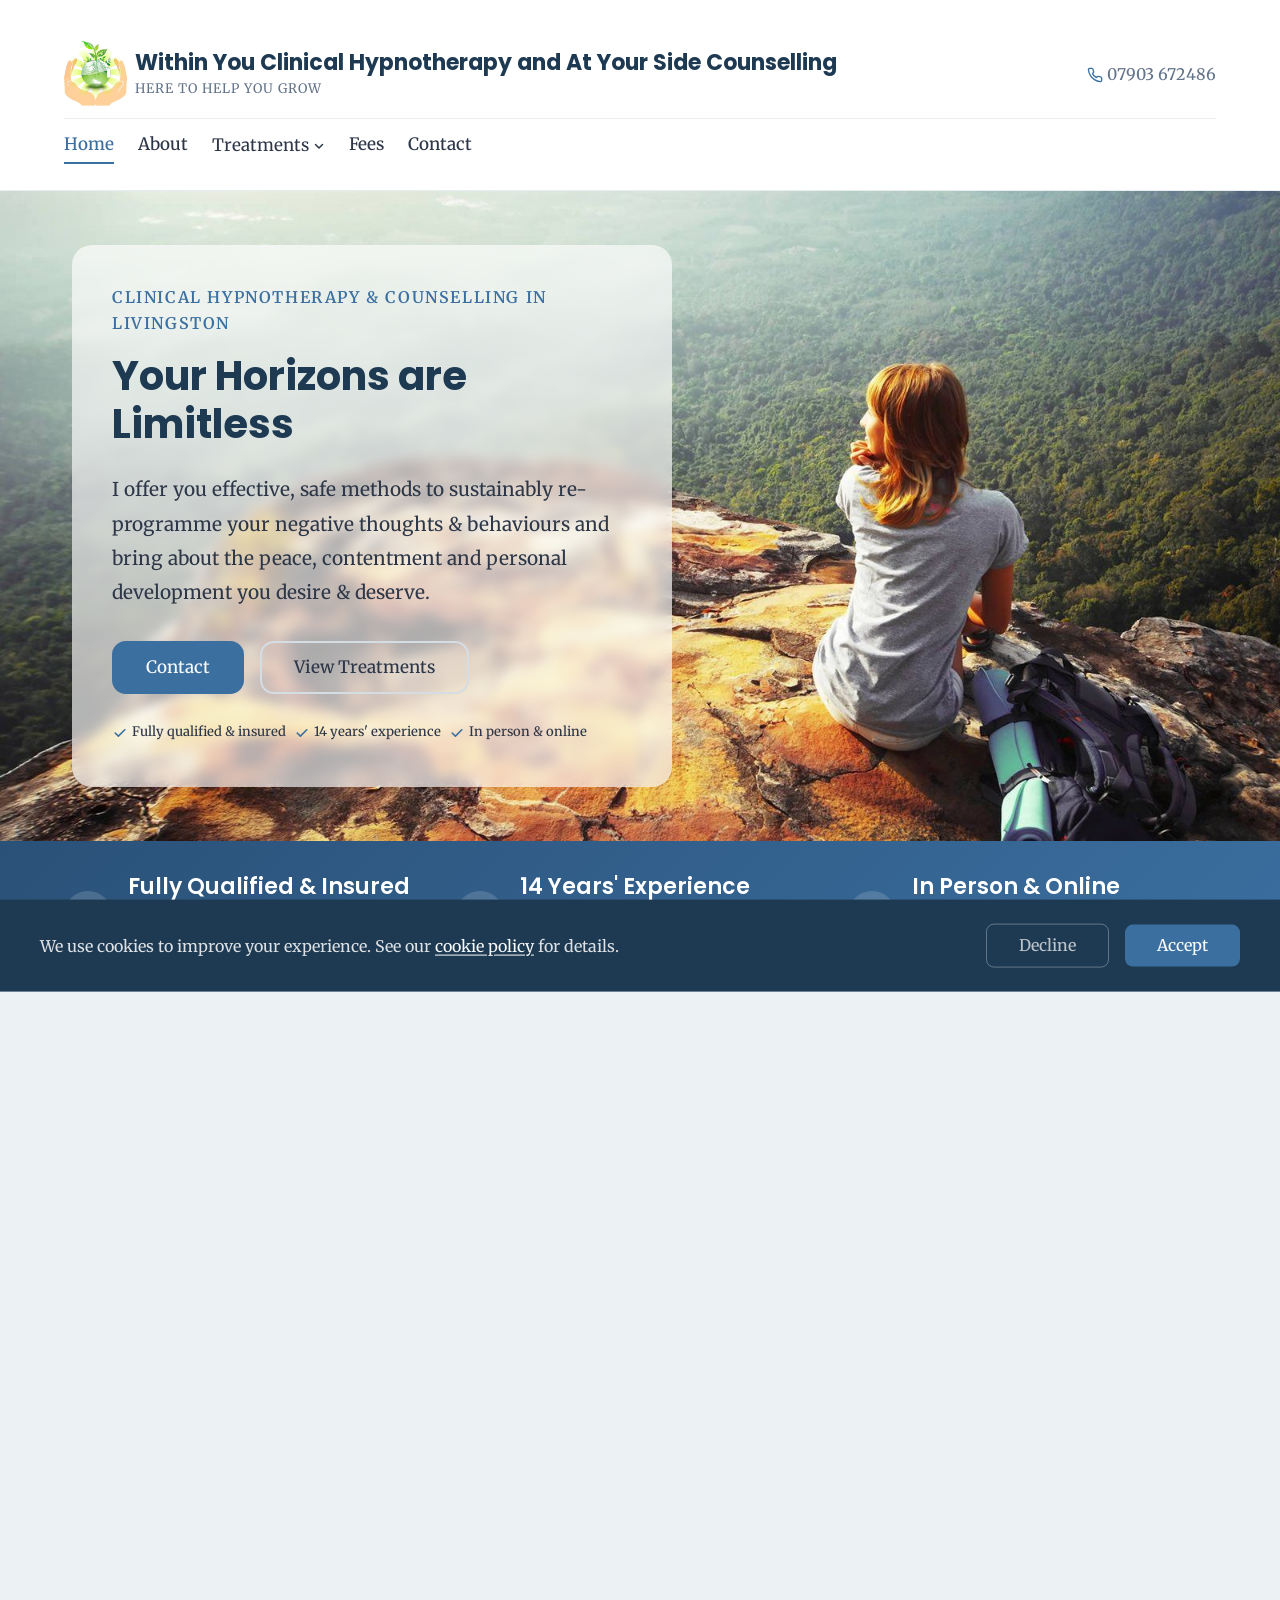
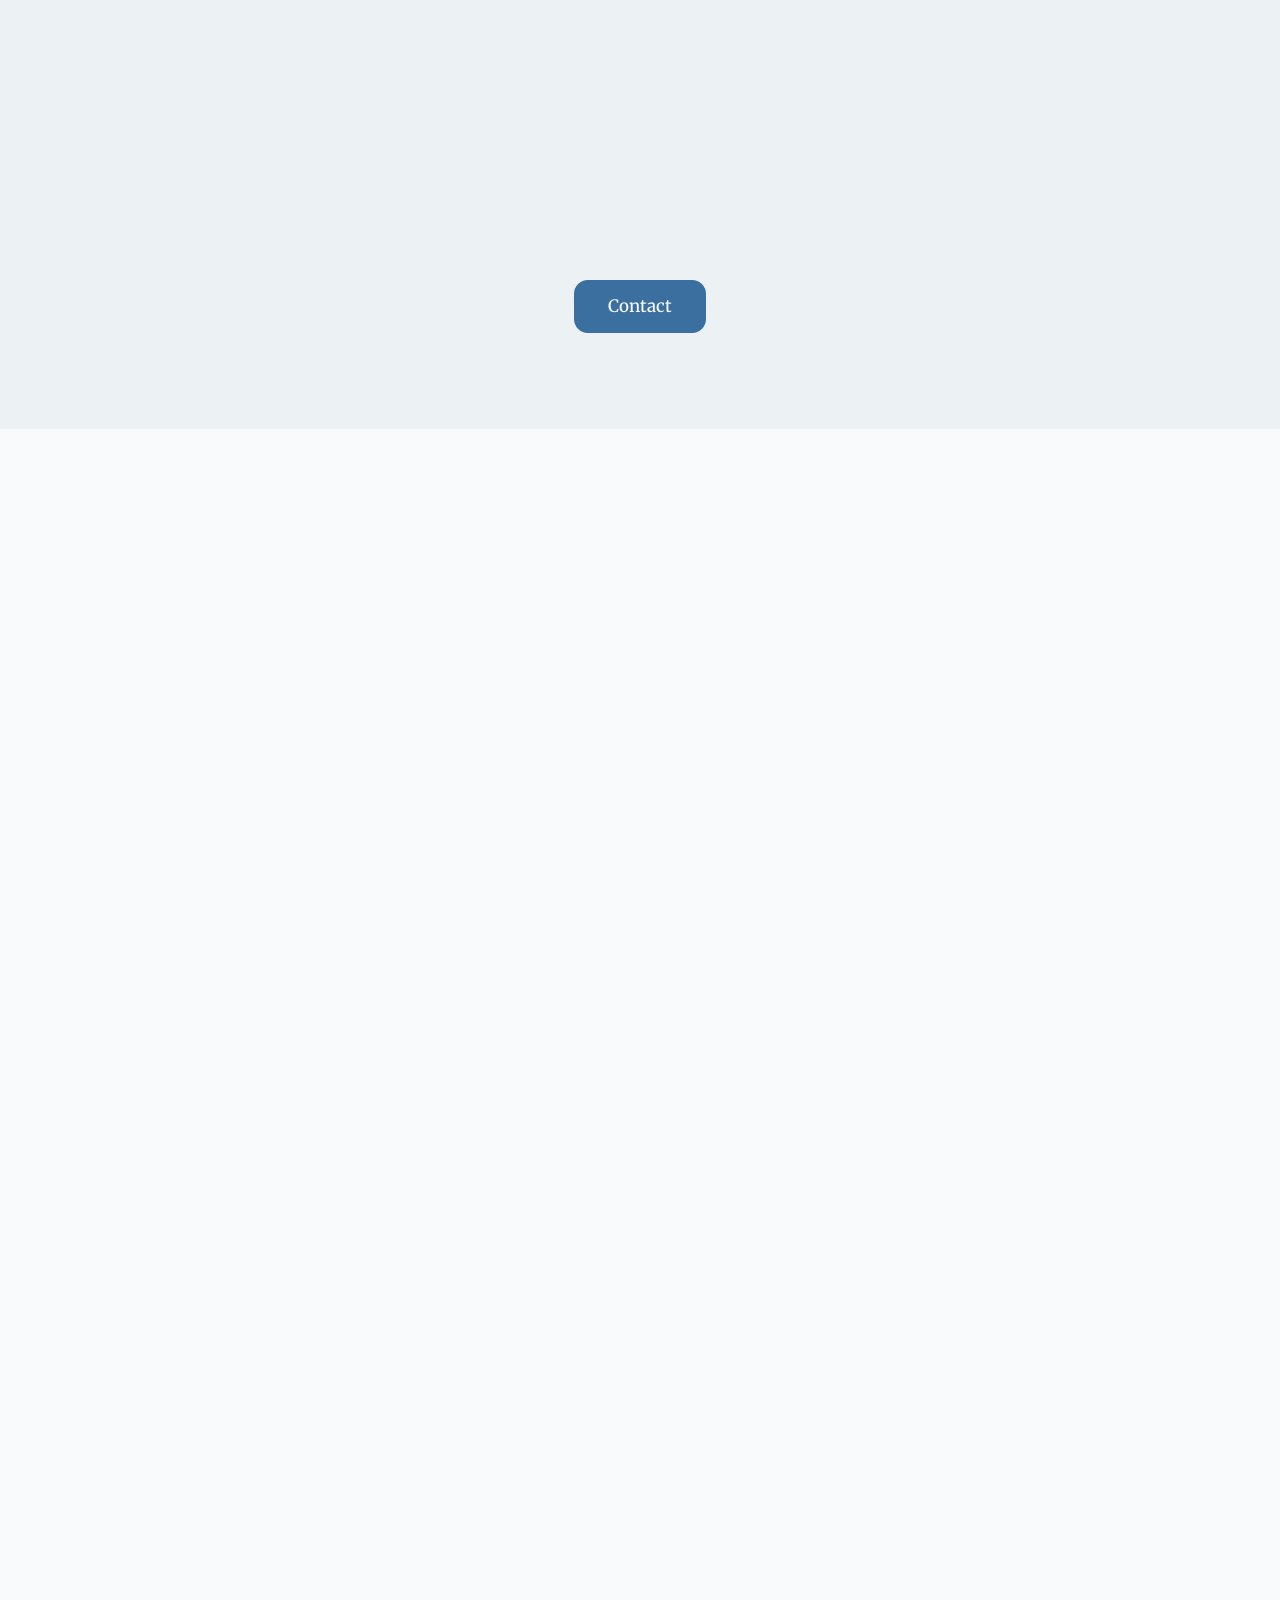
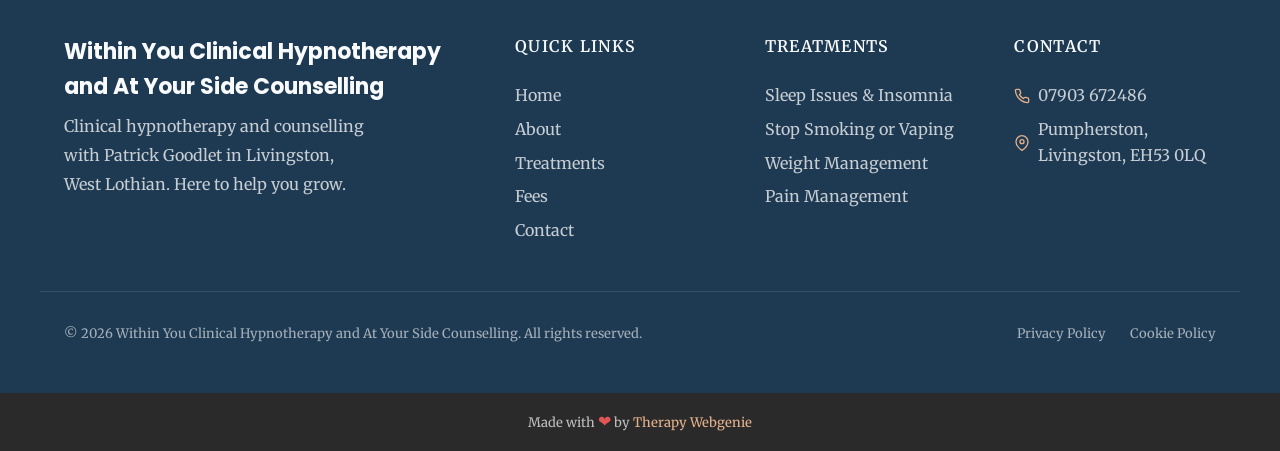
==== index.html @ d50bccd9 "Cache-bust: bump CSS ?v= params for template v1.7.6" ====
<!DOCTYPE html>
<html lang="en">
<head>
  <meta charset="UTF-8">
  <meta name="viewport" content="width=device-width, initial-scale=1.0">
  <meta name="description" content="Within You Clinical Hypnotherapy & At Your Side Counselling with Patrick Goodlet in Livingston, West Lothian. Help with anxiety, sleep, weight, stopping smoking, pain and more. In person & online.">
  <meta name="robots" content="max-image-preview:large">
  <meta name="author" content="Within You Clinical Hypnotherapy and At Your Side Counselling">
  <title>Within You Clinical Hypnotherapy and At Your Side Counselling — Livingston</title>

  <link rel="canonical" href="https://www.withinyou.uk/">

  <meta property="og:type" content="website">
  <meta property="og:url" content="https://www.withinyou.uk/">
  <meta property="og:title" content="Within You Clinical Hypnotherapy and At Your Side Counselling">
  <meta property="og:description" content="Clinical hypnotherapy and counselling with Patrick Goodlet in Livingston, West Lothian. Here to help you grow.">
  <meta property="og:image" content="https://www.withinyou.uk/images/patrick-goodlet.jpg">

  <meta name="twitter:card" content="summary_large_image">
  <meta name="twitter:title" content="Within You Clinical Hypnotherapy and At Your Side Counselling">
  <meta name="twitter:description" content="Clinical hypnotherapy and counselling with Patrick Goodlet in Livingston, West Lothian. Here to help you grow.">
  <meta name="twitter:image" content="https://www.withinyou.uk/images/patrick-goodlet.jpg">

  <link rel="preconnect" href="https://fonts.googleapis.com">
  <link rel="preconnect" href="https://fonts.gstatic.com" crossorigin>

  <link rel="icon" href="images/favicon.png" type="image/png" sizes="96x96">
  <link rel="apple-touch-icon" href="images/apple-touch-icon.png">
  <link rel="stylesheet" href="css/base.css?v=176">
  <link rel="stylesheet" href="css/components.css?v=176">
  <link rel="stylesheet" href="css/theme.css?v=176">
  <!-- PROFILE:schema -->
  <script type="application/ld+json">
  {
    "@context": "https://schema.org",
    "@type": "HealthAndBeautyBusiness",
    "name": "Within You Clinical Hypnotherapy and At Your Side Counselling",
    "description": "Clinical hypnotherapy and counselling with Patrick Goodlet in Livingston, West Lothian. Here to help you grow.",
    "url": "https://www.withinyou.uk",
    "telephone": "07903 672486",
    "address": {
      "@type": "PostalAddress",
      "streetAddress": "Office G7, James Young House, Drumshoreland Road, Pumpherston",
      "addressLocality": "Livingston",
      "addressRegion": "West Lothian",
      "postalCode": "EH53 0LQ",
      "addressCountry": "GB"
    },
    "areaServed": ["Livingston", "West Lothian", "Pumpherston", "United Kingdom"],
    "image": "https://www.withinyou.uk/images/banner1.jpg",
    "priceRange": "££"
  }
  </script>
  <!-- /PROFILE:schema -->
  <script type="application/ld+json">
  {
    "@context": "https://schema.org",
    "@type": "WebPage",
    "url": "https://www.withinyou.uk/",
    "primaryImageOfPage": {
      "@type": "ImageObject",
      "contentUrl": "https://www.withinyou.uk/images/patrick-goodlet.jpg",
      "width": 831,
      "height": 1200,
      "caption": "Patrick Goodlet, Clinical Hypnotherapist"
    },
    "mainEntity": {
      "@type": "Person",
      "name": "Patrick Goodlet",
      "jobTitle": "Clinical Hypnotherapist",
      "image": "https://www.withinyou.uk/images/patrick-goodlet.jpg",
      "worksFor": {
        "@type": "LocalBusiness",
        "name": "Within You Clinical Hypnotherapy",
        "url": "https://www.withinyou.uk"
      }
    }
  }
  </script>
<!-- BEACON -->
<script>(function(){try{var u="https:\/\/editmy.site\/api\/hit\/9";var d=JSON.stringify({p:location.pathname,r:document.referrer});if(navigator.sendBeacon){navigator.sendBeacon(u,d);}else{fetch(u,{method:"POST",keepalive:true,body:d});}}catch(e){}})();</script>
<!-- /BEACON -->
</head>
<body>

  <a href="#main" class="skip-link">Skip to main content</a>

  <!-- SECTION: nav -->
<nav class="nav nav--two-tier" role="navigation" aria-label="Main navigation">
  <div class="container">
    <div class="nav__top">
      <a href="index.html" class="nav__brand nav__brand--inline">
          <!-- PROFILE:logo --><img src="images/within-you-logo.jpg" alt="Within You Clinical Hypnotherapy and At Your Side Counselling" class="nav__logo"><!-- /PROFILE:logo -->
          <div class="nav__brand-text">
            <span class="nav__name"><!-- PROFILE:site_title -->Within You Clinical Hypnotherapy and At Your Side Counselling<!-- /PROFILE:site_title --></span>
            <span class="nav__title"><!-- PROFILE:site_slogan -->Here to Help You Grow<!-- /PROFILE:site_slogan --></span>
          </div>
        </a>
      <div class="nav__contact">
          <div class="nav__contact-item">
            <svg xmlns="http://www.w3.org/2000/svg" viewBox="0 0 24 24" fill="none" stroke="currentColor" stroke-width="2" stroke-linecap="round" stroke-linejoin="round"><path d="M22 16.92v3a2 2 0 0 1-2.18 2 19.79 19.79 0 0 1-8.63-3.07 19.5 19.5 0 0 1-6-6 19.79 19.79 0 0 1-3.07-8.67A2 2 0 0 1 4.11 2h3a2 2 0 0 1 2 1.72c.127.96.361 1.903.7 2.81a2 2 0 0 1-.45 2.11L8.09 9.91a16 16 0 0 0 6 6l1.27-1.27a2 2 0 0 1 2.11-.45c.907.339 1.85.573 2.81.7A2 2 0 0 1 22 16.92z"></path></svg>
            <!-- PROFILE:phone_landline --><a href="tel:07903672486">07903 672486</a><!-- /PROFILE:phone_landline -->
          </div>
        </div>
    </div>
    <div class="nav__bottom">
      <div class="nav__links">
      <a href="./" class="nav__link nav__link--active">Home</a>
      <a href="about.html" class="nav__link">About</a>
      <div class="nav__dropdown">
        <button class="nav__link nav__link--has-children" aria-expanded="false" aria-haspopup="true">Treatments <svg class="nav__chevron" width="12" height="12" viewBox="0 0 12 12" aria-hidden="true"><path d="M2.5 4.5L6 8l3.5-3.5" fill="none" stroke="currentColor" stroke-width="1.5" stroke-linecap="round" stroke-linejoin="round"/></svg></button>
        <div class="nav__dropdown-menu">
          <a href="treatments-provided.html" class="nav__dropdown-link">All Treatments</a>
          <a href="sleep-issues-insomnia.html" class="nav__dropdown-link">Sleep Issues &amp; Insomnia</a>
          <a href="stop-smoking-vaping.html" class="nav__dropdown-link">Stop Smoking or Vaping</a>
          <a href="weight-management.html" class="nav__dropdown-link">Weight Management</a>
          <a href="pain-management.html" class="nav__dropdown-link">Pain Management</a>
        </div>
      </div>
      <a href="fees.html" class="nav__link">Fees</a>
      <a href="contact.html" class="nav__link">Contact</a>
      </div>
      <button class="nav__toggle" aria-label="Toggle menu" aria-expanded="false" aria-controls="mobile-menu">
        <span class="nav__toggle-bar"></span>
        <span class="nav__toggle-bar"></span>
        <span class="nav__toggle-bar"></span>
      </button>
    </div>
  </div>
  <div class="nav__mobile" id="mobile-menu" role="menu">
    <a href="./" class="nav__link nav__link--active" role="menuitem">Home</a>
    <a href="about.html" class="nav__link" role="menuitem">About</a>
    <div class="nav__mobile-group">
      <div class="nav__mobile-parent">
        <a href="treatments-provided.html" class="nav__link" role="menuitem">Treatments</a>
        <button class="nav__mobile-expand" aria-label="Expand Treatments" aria-expanded="false"><svg class="nav__chevron" width="12" height="12" viewBox="0 0 12 12" aria-hidden="true"><path d="M2.5 4.5L6 8l3.5-3.5" fill="none" stroke="currentColor" stroke-width="1.5" stroke-linecap="round" stroke-linejoin="round"/></svg></button>
      </div>
      <div class="nav__mobile-children" role="menu" hidden>
        <a href="treatments-provided.html" class="nav__link nav__link--child" role="menuitem">All Treatments</a>
        <a href="sleep-issues-insomnia.html" class="nav__link nav__link--child" role="menuitem">Sleep Issues &amp; Insomnia</a>
        <a href="stop-smoking-vaping.html" class="nav__link nav__link--child" role="menuitem">Stop Smoking or Vaping</a>
        <a href="weight-management.html" class="nav__link nav__link--child" role="menuitem">Weight Management</a>
        <a href="pain-management.html" class="nav__link nav__link--child" role="menuitem">Pain Management</a>
      </div>
    </div>
    <a href="fees.html" class="nav__link" role="menuitem">Fees</a>
    <a href="contact.html" class="nav__link" role="menuitem">Contact</a>
    <div class="nav__mobile-contact">
        <div class="nav__contact-item">
          <svg xmlns="http://www.w3.org/2000/svg" viewBox="0 0 24 24" fill="none" stroke="currentColor" stroke-width="2" stroke-linecap="round" stroke-linejoin="round"><path d="M22 16.92v3a2 2 0 0 1-2.18 2 19.79 19.79 0 0 1-8.63-3.07 19.5 19.5 0 0 1-6-6 19.79 19.79 0 0 1-3.07-8.67A2 2 0 0 1 4.11 2h3a2 2 0 0 1 2 1.72c.127.96.361 1.903.7 2.81a2 2 0 0 1-.45 2.11L8.09 9.91a16 16 0 0 0 6 6l1.27-1.27a2 2 0 0 1 2.11-.45c.907.339 1.85.573 2.81.7A2 2 0 0 1 22 16.92z"></path></svg>
          <a href="tel:07903672486">07903 672486</a>
        </div>
  </div>
</nav>
<!-- /SECTION: nav -->

  <!-- Compact scroll header -->
  <div class="nav-scroll" aria-hidden="true">
    <div class="container nav-scroll__inner">
      <div class="nav-scroll__brand">
        <img class="nav-scroll__logo" src="images/within-you-logo.jpg" alt="">
        <div class="nav-scroll__brand-text">
        <span class="nav-scroll__name"><!-- PROFILE:site_title -->Within You Clinical Hypnotherapy and At Your Side Counselling<!-- /PROFILE:site_title --></span>
        <span class="nav-scroll__title"><!-- PROFILE:site_slogan -->Here to Help You Grow<!-- /PROFILE:site_slogan --></span>
        </div>
      </div>
      <div class="nav-scroll__right">
        <a href="tel:07903672486" class="nav-scroll__phone">
          <svg xmlns="http://www.w3.org/2000/svg" viewBox="0 0 24 24" fill="none" stroke="currentColor" stroke-width="2" stroke-linecap="round" stroke-linejoin="round"><path d="M22 16.92v3a2 2 0 0 1-2.18 2 19.79 19.79 0 0 1-8.63-3.07 19.5 19.5 0 0 1-6-6 19.79 19.79 0 0 1-3.07-8.67A2 2 0 0 1 4.11 2h3a2 2 0 0 1 2 1.72c.127.96.361 1.903.7 2.81a2 2 0 0 1-.45 2.11L8.09 9.91a16 16 0 0 0 6 6l1.27-1.27a2 2 0 0 1 2.11-.45c.907.339 1.85.573 2.81.7A2 2 0 0 1 22 16.92z"></path></svg>
          07903 672486
        </a>
        <a href="tel:07903672486" class="nav-scroll__phone-icon" aria-label="Call us">
          <svg xmlns="http://www.w3.org/2000/svg" viewBox="0 0 24 24" fill="none" stroke="currentColor" stroke-width="2" stroke-linecap="round" stroke-linejoin="round"><path d="M22 16.92v3a2 2 0 0 1-2.18 2 19.79 19.79 0 0 1-8.63-3.07 19.5 19.5 0 0 1-6-6 19.79 19.79 0 0 1-3.07-8.67A2 2 0 0 1 4.11 2h3a2 2 0 0 1 2 1.72c.127.96.361 1.903.7 2.81a2 2 0 0 1-.45 2.11L8.09 9.91a16 16 0 0 0 6 6l1.27-1.27a2 2 0 0 1 2.11-.45c.907.339 1.85.573 2.81.7A2 2 0 0 1 22 16.92z"></path></svg>
        </a>
        <button class="nav-scroll__toggle" aria-label="Toggle menu">
          <span class="nav-scroll__toggle-bar"></span>
          <span class="nav-scroll__toggle-bar"></span>
          <span class="nav-scroll__toggle-bar"></span>
        </button>
      </div>
    </div>
  </div>

  <main id="main">

    <!-- SECTION: hero -->
    <section class="hero hero--showcase hero--showcase-light" style="background-image: url('images/banner1.jpg');">
      <div class="container hero__inner">
        <div class="hero__content">
          <span class="hero__label">Clinical Hypnotherapy &amp; Counselling in Livingston</span>
          <h1 class="hero__heading">Your Horizons are Limitless</h1>
          <p class="hero__text">I offer you effective, safe methods to sustainably re-programme your negative thoughts &amp; behaviours and bring about the peace, contentment and personal development you desire &amp; deserve.</p>
          <div class="hero__actions">
            <a href="contact.html" class="btn btn--primary">Contact</a>
            <a href="treatments-provided.html" class="btn btn--secondary">View Treatments</a>
          </div>
          <ul class="hero__ticks">
            <li><svg xmlns="http://www.w3.org/2000/svg" viewBox="0 0 20 20" fill="currentColor"><path fill-rule="evenodd" d="M16.707 5.293a1 1 0 010 1.414l-8 8a1 1 0 01-1.414 0l-4-4a1 1 0 011.414-1.414L8 12.586l7.293-7.293a1 1 0 011.414 0z" clip-rule="evenodd"/></svg> Fully qualified &amp; insured</li>
            <li><svg xmlns="http://www.w3.org/2000/svg" viewBox="0 0 20 20" fill="currentColor"><path fill-rule="evenodd" d="M16.707 5.293a1 1 0 010 1.414l-8 8a1 1 0 01-1.414 0l-4-4a1 1 0 011.414-1.414L8 12.586l7.293-7.293a1 1 0 011.414 0z" clip-rule="evenodd"/></svg> 14 years' experience</li>
            <li><svg xmlns="http://www.w3.org/2000/svg" viewBox="0 0 20 20" fill="currentColor"><path fill-rule="evenodd" d="M16.707 5.293a1 1 0 010 1.414l-8 8a1 1 0 01-1.414 0l-4-4a1 1 0 011.414-1.414L8 12.586l7.293-7.293a1 1 0 011.414 0z" clip-rule="evenodd"/></svg> In person &amp; online</li>
          </ul>
        </div>
      </div>
    </section>
    <!-- /SECTION: hero -->

    <!-- SECTION: info-band -->
    <section class="info-band info-band--primary">
      <div class="container info-band__inner">
        <div class="info-band__item">
          <div class="info-band__icon">
            <svg xmlns="http://www.w3.org/2000/svg" viewBox="0 0 24 24" fill="none" stroke="currentColor" stroke-width="2" stroke-linecap="round" stroke-linejoin="round"><path d="M22 11.08V12a10 10 0 1 1-5.93-9.14"></path><polyline points="22 4 12 14.01 9 11.01"></polyline></svg>
          </div>
          <div class="info-band__item-text">
            <span class="info-band__title">Fully Qualified &amp; Insured</span>
            <span class="info-band__text">Clinical hypnotherapist, counsellor and psychotherapist</span>
          </div>
        </div>
        <div class="info-band__item">
          <div class="info-band__icon">
            <svg xmlns="http://www.w3.org/2000/svg" viewBox="0 0 24 24" fill="none" stroke="currentColor" stroke-width="2" stroke-linecap="round" stroke-linejoin="round"><circle cx="12" cy="12" r="10"></circle><polyline points="12 6 12 12 16 14"></polyline></svg>
          </div>
          <div class="info-band__item-text">
            <span class="info-band__title">14 Years' Experience</span>
            <span class="info-band__text">Helping clients create positive, lasting change</span>
          </div>
        </div>
        <div class="info-band__item">
          <div class="info-band__icon">
            <svg xmlns="http://www.w3.org/2000/svg" viewBox="0 0 24 24" fill="none" stroke="currentColor" stroke-width="2" stroke-linecap="round" stroke-linejoin="round"><rect x="2" y="3" width="20" height="14" rx="2" ry="2"></rect><line x1="8" y1="21" x2="16" y2="21"></line><line x1="12" y1="17" x2="12" y2="21"></line></svg>
          </div>
          <div class="info-band__item-text">
            <span class="info-band__title">In Person &amp; Online</span>
            <span class="info-band__text">Livingston therapy room or worldwide by video</span>
          </div>
        </div>
      </div>
    </section>
    <!-- /SECTION: info-band -->

    <!-- SECTION: welcome -->
    <section class="section section--alt">
      <div class="container text-center reveal">
        <span class="section-label">Welcome</span>
        <h2>How can I help, using a combination of clinical hypnosis and counselling?</h2>
        <p class="section-subtitle">Are you struggling with anxiety, weight issues, fears and phobias, depression, obsessions, sleep issues, lack of confidence, or perhaps something else?</p>
      </div>
      <div class="container container--narrow reveal">
        <p class="text-center">Do you lack self-confidence and self-belief? Without support, these feelings can often lead you to becoming overwhelmed, unable to cope, and frequently result in additional problems.</p>
      </div>
      <div class="container reveal reveal-trigger">
        <div class="quals-list">
          <div class="quals-list__item">
            <div class="quals-list__icon"><svg xmlns="http://www.w3.org/2000/svg" viewBox="0 0 24 24" fill="none" stroke="currentColor" stroke-width="2" stroke-linecap="round" stroke-linejoin="round"><path d="M3 12a9 9 0 1 0 9-9"></path><polyline points="3 4 3 9 8 9"></polyline></svg></div>
            <div class="quals-list__text"><strong>Addiction problems</strong></div>
          </div>
          <div class="quals-list__item">
            <div class="quals-list__icon"><svg xmlns="http://www.w3.org/2000/svg" viewBox="0 0 24 24" fill="none" stroke="currentColor" stroke-width="2" stroke-linecap="round" stroke-linejoin="round"><path d="M12 22s8-4 8-10V5l-8-3-8 3v7c0 6 8 10 8 10z"></path></svg></div>
            <div class="quals-list__text"><strong>Fears and phobias</strong></div>
          </div>
          <div class="quals-list__item">
            <div class="quals-list__icon"><svg xmlns="http://www.w3.org/2000/svg" viewBox="0 0 24 24" fill="none" stroke="currentColor" stroke-width="2" stroke-linecap="round" stroke-linejoin="round"><path d="M22 12h-4l-3 9L9 3l-3 9H2"></path></svg></div>
            <div class="quals-list__text"><strong>General anxieties</strong></div>
          </div>
          <div class="quals-list__item">
            <div class="quals-list__icon"><svg xmlns="http://www.w3.org/2000/svg" viewBox="0 0 24 24" fill="none" stroke="currentColor" stroke-width="2" stroke-linecap="round" stroke-linejoin="round"><path d="M18 10h-1.26A8 8 0 1 0 9 20h9a5 5 0 0 0 0-10z"></path></svg></div>
            <div class="quals-list__text"><strong>Depression</strong></div>
          </div>
          <div class="quals-list__item">
            <div class="quals-list__icon"><svg xmlns="http://www.w3.org/2000/svg" viewBox="0 0 24 24" fill="none" stroke="currentColor" stroke-width="2" stroke-linecap="round" stroke-linejoin="round"><path d="M20.84 4.61a5.5 5.5 0 0 0-7.78 0L12 5.67l-1.06-1.06a5.5 5.5 0 0 0-7.78 7.78l1.06 1.06L12 21.23l7.78-7.78 1.06-1.06a5.5 5.5 0 0 0 0-7.78z"></path></svg></div>
            <div class="quals-list__text"><strong>Relationship break-ups</strong></div>
          </div>
          <div class="quals-list__item">
            <div class="quals-list__icon"><svg xmlns="http://www.w3.org/2000/svg" viewBox="0 0 24 24" fill="none" stroke="currentColor" stroke-width="2" stroke-linecap="round" stroke-linejoin="round"><circle cx="12" cy="12" r="5"></circle><line x1="12" y1="1" x2="12" y2="3"></line><line x1="12" y1="21" x2="12" y2="23"></line><line x1="4.22" y1="4.22" x2="5.64" y2="5.64"></line><line x1="18.36" y1="18.36" x2="19.78" y2="19.78"></line><line x1="1" y1="12" x2="3" y2="12"></line><line x1="21" y1="12" x2="23" y2="12"></line><line x1="4.22" y1="19.78" x2="5.64" y2="18.36"></line><line x1="18.36" y1="5.64" x2="19.78" y2="4.22"></line></svg></div>
            <div class="quals-list__text"><strong>Lack of confidence</strong></div>
          </div>
          <div class="quals-list__item">
            <div class="quals-list__icon"><svg xmlns="http://www.w3.org/2000/svg" viewBox="0 0 24 24" fill="none" stroke="currentColor" stroke-width="2" stroke-linecap="round" stroke-linejoin="round"><path d="M4 19.5A2.5 2.5 0 0 1 6.5 17H20"></path><path d="M6.5 2H20v20H6.5A2.5 2.5 0 0 1 4 19.5v-15A2.5 2.5 0 0 1 6.5 2z"></path></svg></div>
            <div class="quals-list__text"><strong>Driving tests &amp; exam stress</strong></div>
          </div>
          <div class="quals-list__item">
            <div class="quals-list__icon"><svg xmlns="http://www.w3.org/2000/svg" viewBox="0 0 24 24" fill="none" stroke="currentColor" stroke-width="2" stroke-linecap="round" stroke-linejoin="round"><path d="M12 1a3 3 0 0 0-3 3v8a3 3 0 0 0 6 0V4a3 3 0 0 0-3-3z"></path><path d="M19 10v2a7 7 0 0 1-14 0v-2"></path><line x1="12" y1="19" x2="12" y2="23"></line></svg></div>
            <div class="quals-list__text"><strong>Public speaking</strong></div>
          </div>
        </div>
        <div class="text-center section-footer">
          <a href="contact.html" class="btn btn--primary">Contact</a>
        </div>
      </div>
    </section>
    <!-- /SECTION: welcome -->

    <!-- SECTION: who-am-i -->
    <section class="section reveal">
      <div class="container intro__inner--reversed">
        <div class="intro__text">
          <span class="section-label">About Patrick</span>
          <h2>Who am I?</h2>
          <p>I am a fully qualified clinical hypnotherapist and counsellor who uses clinical hypnosis and counselling to help clients achieve lasting change.</p>
          <p>I am <strong>passionate</strong> about helping my clients to create <strong>positive, healthy and sustainable</strong> change in their lives.</p>
          <p>I have worked in the field of helping clients for the last 14 years and commit to complete ongoing Continuing Professional Development courses each year to ensure that I continue to update and develop my methods and skills. I am fully insured.</p>
          <p><strong>Patrick Goodlet, M.Sc.</strong><br>Hypnotherapy in Practice Diploma (HPD), Practitioner of NLP (PNLP)<br>Qualified clinical hypnotherapist, counsellor and psychotherapist</p>
          <a href="about.html" class="btn btn--secondary">More About Patrick</a>
        </div>
        <div class="intro__image-wrap">
          <img src="images/patrick-goodlet.jpg" alt="Patrick Goodlet, clinical hypnotherapist and counsellor" class="intro__image" width="600" height="800">
        </div>
      </div>
    </section>
    <!-- /SECTION: who-am-i -->

    <!-- SECTION: what-to-expect -->
    <section class="section section--alt reveal">
      <div class="container text-center">
        <span class="section-label">What to Expect</span>
        <h2>Your personalised treatment plan, session by session</h2>
        <p class="section-subtitle">My one-to-one consultations are held in my therapy room in Livingston, West Lothian, conveniently situated only 5 minutes from the M8. Each appointment can last between 60–90 minutes.</p>
      </div>
      <div class="container">
        <div class="steps">
          <div class="step">
            <div class="step__number">1</div>
            <span class="step__label">Your first session</span>
            <h3 class="step__title">We talk it through</h3>
            <p class="step__text">In the initial session, we will spend time talking about your issues so that your resulting treatment plan is personal to you and addresses your desired life changes.</p>
          </div>
          <div class="step">
            <div class="step__number">2</div>
            <span class="step__label">During your sessions</span>
            <h3 class="step__title">Relaxed, and always in control</h3>
            <p class="step__text">During sessions you will feel deeply and pleasantly relaxed but you will always be in control, aware of your surroundings, and what is being said. At the end of your session you will feel alert and refreshed and ready to go about your day feeling more comfortable in your world!</p>
          </div>
          <div class="step">
            <div class="step__number">3</div>
            <span class="step__label">In person or online</span>
            <h3 class="step__title">Change that lasts</h3>
            <p class="step__text">The majority of clients start experiencing positive change from their initial session. Although I am based in West Lothian, I work nationally and internationally using Teams, WhatsApp, Google Meets or Zoom.</p>
          </div>
        </div>
      </div>
      <div class="container container--narrow">
        <div class="highlight-box">
          <div class="highlight-box__heading">
            <h3>Free session recordings</h3>
          </div>
          <div class="highlight-box__content">
            <p>Recordings of your sessions are provided free of charge to allow you to continue your recovery in your own space.</p>
          </div>
        </div>
      </div>
    </section>
    <!-- /SECTION: what-to-expect -->

    <!-- SECTION: treatments -->
    <section class="section reveal">
      <div class="container text-center">
        <span class="section-label">How I Can Help</span>
        <h2>Hypnotherapy, Counselling and Psychotherapy Services</h2>
        <p class="section-subtitle">Effective, safe methods tailored to you. Explore some of the areas I work with most.</p>
      </div>
      <div class="container grid grid--2">
        <a href="sleep-issues-insomnia.html" class="card card--service">
          <div class="card__icon">
            <svg xmlns="http://www.w3.org/2000/svg" viewBox="0 0 24 24" fill="none" stroke="currentColor" stroke-width="2" stroke-linecap="round" stroke-linejoin="round"><path d="M21 12.79A9 9 0 1 1 11.21 3 7 7 0 0 0 21 12.79z"></path></svg>
          </div>
          <h3 class="card__title">Sleep Issues &amp; Insomnia</h3>
          <p class="card__text">A gentle, natural approach to overcoming insomnia and sleep difficulties — reclaim your restful nights with specialist HypnoSomnia support.</p>
          <span class="card__link">Learn more <svg xmlns="http://www.w3.org/2000/svg" viewBox="0 0 24 24" fill="none" stroke="currentColor" stroke-width="2" stroke-linecap="round" stroke-linejoin="round" width="16" height="16"><line x1="5" y1="12" x2="19" y2="12"></line><polyline points="12 5 19 12 12 19"></polyline></svg></span>
        </a>
        <a href="stop-smoking-vaping.html" class="card card--service">
          <div class="card__icon">
            <svg xmlns="http://www.w3.org/2000/svg" viewBox="0 0 24 24" fill="none" stroke="currentColor" stroke-width="2" stroke-linecap="round" stroke-linejoin="round"><circle cx="12" cy="12" r="10"></circle><line x1="4.93" y1="4.93" x2="19.07" y2="19.07"></line></svg>
          </div>
          <h3 class="card__title">Stop Smoking or Vaping</h3>
          <p class="card__text">A proven, personalised approach to break free from smoking or vaping for good — from as little as £75.</p>
          <span class="card__link">Learn more <svg xmlns="http://www.w3.org/2000/svg" viewBox="0 0 24 24" fill="none" stroke="currentColor" stroke-width="2" stroke-linecap="round" stroke-linejoin="round" width="16" height="16"><line x1="5" y1="12" x2="19" y2="12"></line><polyline points="12 5 19 12 12 19"></polyline></svg></span>
        </a>
        <a href="weight-management.html" class="card card--service">
          <div class="card__icon">
            <svg xmlns="http://www.w3.org/2000/svg" viewBox="0 0 24 24" fill="none" stroke="currentColor" stroke-width="2" stroke-linecap="round" stroke-linejoin="round"><path d="M20.84 4.61a5.5 5.5 0 0 0-7.78 0L12 5.67l-1.06-1.06a5.5 5.5 0 0 0-7.78 7.78l1.06 1.06L12 21.23l7.78-7.78 1.06-1.06a5.5 5.5 0 0 0 0-7.78z"></path></svg>
          </div>
          <h3 class="card__title">Weight Management</h3>
          <p class="card__text">Support to build a calmer, healthier and more sustainable relationship with food and your body — without dieting or willpower battles.</p>
          <span class="card__link">Learn more <svg xmlns="http://www.w3.org/2000/svg" viewBox="0 0 24 24" fill="none" stroke="currentColor" stroke-width="2" stroke-linecap="round" stroke-linejoin="round" width="16" height="16"><line x1="5" y1="12" x2="19" y2="12"></line><polyline points="12 5 19 12 12 19"></polyline></svg></span>
        </a>
        <a href="pain-management.html" class="card card--service">
          <div class="card__icon">
            <svg xmlns="http://www.w3.org/2000/svg" viewBox="0 0 24 24" fill="none" stroke="currentColor" stroke-width="2" stroke-linecap="round" stroke-linejoin="round"><path d="M20.84 4.61a5.5 5.5 0 0 0-7.78 0L12 5.67l-1.06-1.06a5.5 5.5 0 0 0-7.78 7.78l1.06 1.06L12 21.23l7.78-7.78 1.06-1.06a5.5 5.5 0 0 0 0-7.78z"></path><path d="M3.5 12h4l2 5 4-10 2 5h4.5"></path></svg>
          </div>
          <h3 class="card__title">Pain Management</h3>
          <p class="card__text">A gentle path that helps change how your brain interprets and responds to chronic pain, easing its intensity over time.</p>
          <span class="card__link">Learn more <svg xmlns="http://www.w3.org/2000/svg" viewBox="0 0 24 24" fill="none" stroke="currentColor" stroke-width="2" stroke-linecap="round" stroke-linejoin="round" width="16" height="16"><line x1="5" y1="12" x2="19" y2="12"></line><polyline points="12 5 19 12 12 19"></polyline></svg></span>
        </a>
      </div>
      <div class="container text-center section-footer">
        <a href="treatments-provided.html" class="btn btn--secondary">See All Treatment Areas</a>
      </div>
    </section>
    <!-- /SECTION: treatments -->

    <!-- SECTION: trust-bar -->
    <section class="section section--alt reveal">
      <div class="container text-center">
        <span class="section-label">Qualified &amp; Accredited</span>
        <h2>Professional, insured and experienced care</h2>
        <p class="section-subtitle">I am registered with the main UK therapy governing authorities and adopt and work within their codes of ethical practice. I am fully insured and hold a PVG certificate to work with children and adults.</p>
      </div>
      <div class="container trust-bar">
        <div class="trust-bar__logos">
          <img src="images/nch-member.png" alt="Certified Registered Member of the National Council for Hypnotherapy (NCH)" width="220" height="169" loading="lazy">
        </div>
      </div>
    </section>
    <!-- /SECTION: trust-bar -->

    <!-- SECTION: cta -->
    <section class="section cta-banner reveal">
      <div class="container text-center">
        <h2>Clinical hypnosis gives you the power to change your life</h2>
        <p>If you are ready to bring about positive, lasting change, I would be glad to hear from you. Get in touch for a friendly, no-pressure conversation about how I can help.</p>
        <div class="cta-banner__buttons">
          <a href="contact.html" class="btn btn--accent">Contact</a>
          <a href="tel:07903672486" class="btn btn--secondary">Call 07903 672486</a>
        </div>
      </div>
    </section>
    <!-- /SECTION: cta -->

  </main>

  <!-- SECTION: footer -->
  <footer class="footer">
    <div class="container footer__inner">
      <div class="footer__brand">
        <p class="footer__brand-name"><!-- PROFILE:site_title -->Within You Clinical Hypnotherapy and At Your Side Counselling<!-- /PROFILE:site_title --></p>
        <p class="footer__brand-text">Clinical hypnotherapy and counselling with Patrick Goodlet in Livingston, West Lothian. Here to help you grow.</p>
      </div>
      <div class="footer__col">
        <p class="footer__heading">Quick Links</p>
        <div class="footer__links">
          <a href="./" class="footer__link">Home</a>
          <a href="about.html" class="footer__link">About</a>
          <a href="treatments-provided.html" class="footer__link">Treatments</a>
          <a href="fees.html" class="footer__link">Fees</a>
          <a href="contact.html" class="footer__link">Contact</a>
        </div>
      </div>
      <div class="footer__col">
        <p class="footer__heading">Treatments</p>
        <div class="footer__links">
          <a href="sleep-issues-insomnia.html" class="footer__link">Sleep Issues &amp; Insomnia</a>
          <a href="stop-smoking-vaping.html" class="footer__link">Stop Smoking or Vaping</a>
          <a href="weight-management.html" class="footer__link">Weight Management</a>
          <a href="pain-management.html" class="footer__link">Pain Management</a>
        </div>
      </div>
      <div class="footer__col">
        <p class="footer__heading">Contact</p>
        <div class="footer__contact-item">
          <svg xmlns="http://www.w3.org/2000/svg" viewBox="0 0 24 24" fill="none" stroke="currentColor" stroke-width="2" stroke-linecap="round" stroke-linejoin="round"><path d="M22 16.92v3a2 2 0 0 1-2.18 2 19.79 19.79 0 0 1-8.63-3.07 19.5 19.5 0 0 1-6-6 19.79 19.79 0 0 1-3.07-8.67A2 2 0 0 1 4.11 2h3a2 2 0 0 1 2 1.72 12.84 12.84 0 0 0 .7 2.81 2 2 0 0 1-.45 2.11L8.09 9.91a16 16 0 0 0 6 6l1.27-1.27a2 2 0 0 1 2.11-.45 12.84 12.84 0 0 0 2.81.7A2 2 0 0 1 22 16.92z"></path></svg>
          <!-- PROFILE:phone_landline --><a href="tel:07903672486">07903 672486</a><!-- /PROFILE:phone_landline -->
        </div>
        <div class="footer__contact-item">
          <svg xmlns="http://www.w3.org/2000/svg" viewBox="0 0 24 24" fill="none" stroke="currentColor" stroke-width="2" stroke-linecap="round" stroke-linejoin="round"><path d="M21 10c0 7-9 13-9 13s-9-6-9-13a9 9 0 0 1 18 0z"></path><circle cx="12" cy="10" r="3"></circle></svg>
          <!-- PROFILE:address --><span>Pumpherston, Livingston, EH53 0LQ</span><!-- /PROFILE:address -->
        </div>
      </div>
    </div>
    <div class="container footer__bottom">
      <p class="footer__copyright">&copy; <script>document.write(new Date().getFullYear())</script> Within You Clinical Hypnotherapy and At Your Side Counselling. All rights reserved.</p>
      <div class="footer__legal">
        <a href="privacy.html">Privacy Policy</a>
        <a href="cookies-policy.html">Cookie Policy</a>
      </div>
    </div>
  </footer>
  <!-- /SECTION: footer -->

  <div class="site-credit">
    <p>Made with <span class="site-credit__heart" aria-label="love">&#10084;</span> by <a href="https://www.therapywebgenie.com" target="_blank" rel="noopener">Therapy Webgenie</a></p>
  </div>

  <!-- Cookie Consent -->
  <div class="cookie-banner" role="dialog" aria-label="Cookie consent">
    <div class="cookie-banner__inner">
      <p class="cookie-banner__text">We use cookies to improve your experience. See our <a href="cookies-policy.html">cookie policy</a> for details.</p>
      <div class="cookie-banner__buttons"><button class="cookie-banner__accept">Accept</button><button class="cookie-banner__decline">Decline</button></div>
    </div>
  </div>

  <!-- Back to Top -->
  <button class="back-to-top" aria-label="Back to top">
    <svg xmlns="http://www.w3.org/2000/svg" viewBox="0 0 24 24" fill="none" stroke="currentColor" stroke-width="2" stroke-linecap="round" stroke-linejoin="round"><polyline points="18 15 12 9 6 15"></polyline></svg>
  </button>

  <script src="js/main.js"></script>
</body>
</html>
---- css/base.css ----
/* =============================================
   BASE STYLES
   Reset, Custom Properties, Typography, Layout
   Theme colours & fonts are in theme.css
   ============================================= */

/* --- Custom Properties (non-theme) --- */
:root {
  --text-xs: 0.8125rem;
  --text-sm: 1rem;
  --text-base: 1.0625rem;
  --text-md: 1.1875rem;
  --text-lg: 1.375rem;
  --text-xl: 1.625rem;
  --text-2xl: 2rem;
  --text-3xl: 2.375rem;
  --text-4xl: 3rem;

  /* Heading sizes (overridable per font pairing in theme.css) */
  --text-h1: var(--text-3xl);          /* mobile: 38px */
  --text-h1-desktop: var(--text-4xl);  /* desktop: 48px */
  --text-h2: var(--text-2xl);          /* mobile: 32px */
  --text-h2-desktop: var(--text-3xl);  /* desktop: 38px */
  --text-h3: var(--text-xl);           /* mobile: 26px */
  --text-h3-desktop: 1.75rem;          /* desktop: 28px */

  --font-weight-normal: 400;
  --font-weight-medium: 500;
  --font-weight-semibold: 600;
  --font-weight-bold: 700;

  --line-height-tight: 1.2;
  --line-height-normal: 1.6;
  --line-height-relaxed: 1.8;

  /* Spacing */
  --space-xs: 0.25rem;
  --space-sm: 0.5rem;
  --space-md: 1rem;
  --space-lg: 1.5rem;
  --space-xl: 2rem;
  --space-2xl: 3rem;
  --space-3xl: 4rem;
  --space-4xl: 6rem;
  --space-5xl: 8rem;

  /* Layout */
  --container-max: 1200px;
  --container-narrow: 800px;
  --container-wide: 1400px;

  /* Border Radius */
  --radius-sm: 4px;
  --radius-md: 8px;
  --radius-lg: 12px;
  --radius-xl: 20px;
  --radius-full: 9999px;

  /* Shadows */
  --shadow-sm: 0 1px 3px rgba(0, 0, 0, 0.06);
  --shadow-md: 0 4px 12px rgba(0, 0, 0, 0.08);
  --shadow-lg: 0 8px 30px rgba(0, 0, 0, 0.1);
  --shadow-xl: 0 12px 40px rgba(0, 0, 0, 0.12);

  /* Transitions */
  --transition-fast: 150ms ease;
  --transition-base: 250ms ease;
  --transition-normal: 300ms ease;
  --transition-slow: 400ms ease;

  /* === v1.5 Aesthetic dials ===
     Per-site theme.css overrides these to flip a site's visual aesthetic
     (sharp / soft / brutalist / luxe / editorial). Defaults preserve the
     current "soft modern" look so existing sites are unchanged.
     Pills always read --aesthetic-radius-pill (fixed 999px) so they
     stay pill-shaped regardless of the dial. */
  --aesthetic-radius:        14px;
  --aesthetic-radius-pill:   999px;
  --aesthetic-shadow-card:   0 1px 3px rgba(0, 0, 0, 0.04), 0 4px 16px rgba(0, 0, 0, 0.06);
  --aesthetic-border-width:  1px;
}

/* --- Reset --- */
*,
*::before,
*::after {
  box-sizing: border-box;
  margin: 0;
  padding: 0;
}

html {
  font-size: 100%;
  scroll-behavior: smooth;
  -webkit-text-size-adjust: 100%;
}

body {
  font-family: var(--font-body);
  font-size: var(--text-md);
  font-weight: var(--font-weight-normal);
  line-height: var(--line-height-normal);
  color: var(--color-text);
  background-color: var(--color-bg);
  -webkit-font-smoothing: antialiased;
  -moz-osx-font-smoothing: grayscale;
}

img,
picture,
video {
  display: block;
  max-width: 100%;
  height: auto;
}

svg {
  display: block;
}

input,
button,
textarea,
select {
  font: inherit;
  color: inherit;
}

button {
  cursor: pointer;
  border: none;
  background: none;
}

a {
  color: inherit;
  text-decoration: none;
}

ul,
ol {
  list-style: none;
}

h1, h2, h3, h4, h5, h6 {
  font-family: var(--font-heading);
  color: var(--color-text-heading);
  line-height: var(--line-height-tight);
  font-weight: var(--font-weight-bold);
  margin-bottom: var(--space-md);
}

/* --- Typography --- */
h1 {
  font-size: var(--text-h1);
}

h2 {
  font-size: var(--text-h2);
  margin-bottom: var(--space-xl);
}

h3 {
  font-size: var(--text-h3);
}

h4 {
  font-size: var(--text-lg);
}

h5 {
  font-size: var(--text-md);
}

h6 {
  font-size: var(--text-base);
}

p {
  margin-bottom: var(--space-md);
}

p:last-child:not(.section-subtitle) {
  margin-bottom: 0;
}

strong {
  font-weight: var(--font-weight-semibold);
}

/* --- Layout Utilities --- */
.container {
  width: 100%;
  max-width: var(--container-max);
  margin-left: auto;
  margin-right: auto;
  padding-left: var(--space-lg);
  padding-right: var(--space-lg);
}

.container--narrow {
  max-width: var(--container-narrow);
}

.section {
  padding-top: var(--space-3xl);
  padding-bottom: var(--space-3xl);
}

.section--alt {
  background-color: var(--color-bg-alt);
}

/* Icons inside alt sections: swap bg-alt → surface so they remain visible */
.section--alt .card__icon,
.section--alt .icon-box__icon,
.section--alt .contact-info__icon,
.section--alt .service-detail__icon {
  background-color: var(--color-surface);
}

.section--dark {
  background-color: var(--color-bg-dark);
  color: var(--color-text-inverse);
}

.section--dark h2,
.section--dark h3,
.section--dark h4 {
  color: var(--color-text-inverse);
}

/* Grid */
.grid {
  display: grid;
  gap: var(--space-xl);
}

.grid--2 {
  grid-template-columns: 1fr;
}

.grid--3 {
  grid-template-columns: 1fr;
}

/* --- Buttons --- */
.btn {
  display: inline-flex;
  align-items: center;
  justify-content: center;
  gap: var(--space-sm);
  padding: var(--space-md) var(--space-xl);
  font-family: var(--font-body);
  font-size: var(--text-base);
  font-weight: var(--font-weight-medium);
  line-height: 1;
  border-radius: var(--aesthetic-radius);
  transition: all var(--transition-base);
  text-decoration: none;
  border: calc(var(--aesthetic-border-width) + 1px) solid transparent;
  white-space: nowrap;
}

.btn svg {
  width: 1em;
  height: 1em;
  flex-shrink: 0;
}

.btn--primary {
  background-color: var(--color-primary);
  color: var(--color-text-inverse);
  border-color: var(--color-primary);
}

.btn--primary:hover {
  background-color: var(--color-primary-dark);
  border-color: var(--color-primary-dark);
}

.btn--secondary {
  background-color: transparent;
  color: var(--color-primary);
  border-color: var(--color-primary);
}

.btn--secondary:hover {
  background-color: var(--color-primary);
  color: var(--color-text-inverse);
}

.btn--accent {
  background-color: var(--color-secondary);
  color: var(--color-text-inverse);
  border-color: var(--color-secondary);
}

.btn--accent:hover {
  background-color: var(--color-secondary-dark);
  border-color: var(--color-secondary-dark);
}

.btn--block {
  width: 100%;
}

/* --- Links --- */
.link {
  color: var(--color-primary);
  text-decoration: underline;
  text-underline-offset: 3px;
  transition: color var(--transition-fast);
}

.link:hover {
  color: var(--color-primary-dark);
}

/* --- Text Utilities --- */
.text-center {
  text-align: center;
}

.text-center h2 {
  margin-bottom: var(--space-xl);
}

.text-balance {
  text-wrap: balance;
}

.section-subtitle {
  font-size: var(--text-md);
  color: var(--color-text-light);
  max-width: 600px;
  margin-bottom: var(--space-2xl);
  line-height: var(--line-height-relaxed);
}

.text-center .section-subtitle {
  margin-left: auto;
  margin-right: auto;
}

.section-footer {
  margin-top: var(--space-2xl);
}

.section-label {
  display: inline-block;
  font-family: var(--font-body);
  font-size: var(--text-sm);
  font-weight: var(--font-weight-semibold);
  text-transform: uppercase;
  letter-spacing: 0.1em;
  color: var(--color-secondary-dark);
  margin-bottom: var(--space-sm);
}
/* v1.4 — pill variant: dark-navy bg, white text, compact (matches hero label) */
.section-label--pill {
  background-color: var(--color-secondary);
  color: var(--color-text-inverse);
  font-size: 0.65rem;
  font-weight: 700;
  letter-spacing: 0.12em;
  padding: 5px 13px;
  border-radius: 5px;
  margin-bottom: 14px;
}
.section-label--pill-accent { background-color: var(--color-accent); color: var(--color-text-inverse); }
.section-label--pill-primary { background-color: var(--color-primary); color: var(--color-text-inverse); }

/* --- Responsive Typography --- */
@media (min-width: 768px) {
  h1 {
    font-size: var(--text-h1-desktop);
  }

  h2 {
    font-size: var(--text-h2-desktop);
  }

  h3 {
    font-size: var(--text-h3-desktop);
  }

  .section {
    padding-top: var(--space-4xl);
    padding-bottom: var(--space-4xl);
  }
}

/* --- Responsive Grid --- */
@media (min-width: 768px) {
  .grid--2 {
    grid-template-columns: repeat(2, 1fr);
  }

  .grid--3 {
    grid-template-columns: repeat(2, 1fr);
  }
}

@media (min-width: 1024px) {
  .grid--3 {
    grid-template-columns: repeat(3, 1fr);
  }
}

/* --- Screen Reader Only --- */
.sr-only {
  position: absolute;
  width: 1px;
  height: 1px;
  padding: 0;
  margin: -1px;
  overflow: hidden;
  clip: rect(0, 0, 0, 0);
  white-space: nowrap;
  border-width: 0;
}
---- css/components.css ----
/* =============================================
   COMPONENT STYLES
   Nav, Hero, Cards, Testimonials, Forms, Footer
   ============================================= */

/* --- Skip Link --- */
.skip-link {
  position: absolute;
  top: -100%;
  left: var(--space-md);
  padding: var(--space-sm) var(--space-md);
  background: var(--color-primary);
  color: var(--color-text-inverse);
  border-radius: var(--radius-md);
  z-index: 1000;
  font-size: var(--text-sm);
}

.skip-link:focus {
  top: var(--space-sm);
}

/* =============================================
   NAVIGATION
   ============================================= */
.nav {
  position: relative;
  z-index: 100;
  background-color: var(--color-surface);
  border-bottom: 1px solid var(--color-border-light);
  transition: box-shadow var(--transition-base);
}

.nav--scrolled {
  box-shadow: var(--shadow-md);
}

.nav__inner {
  display: flex;
  align-items: center;
  justify-content: space-between;
  height: 72px;
  position: relative;
  z-index: 2;
}

.nav__brand {
  display: flex;
  flex-direction: column;
  gap: 2px;
}

.nav__logo {
  max-height: 70px;
  width: auto;
  object-fit: contain;
}

/* Logo beside title — add .nav__brand--inline to .nav__brand */
.nav__brand--inline {
  flex-direction: row;
  align-items: center;
  gap: var(--space-sm);
}

.nav__brand--inline .nav__brand-text {
  display: flex;
  flex-direction: column;
  gap: 2px;
}

.nav__name {
  font-family: var(--font-heading);
  font-size: var(--text-lg);
  font-weight: var(--font-weight-bold);
  color: var(--color-text-heading);
  line-height: 1.2;
}

.nav__title {
  font-size: var(--text-xs);
  color: var(--color-text-light);
  text-transform: uppercase;
  letter-spacing: 0.08em;
}

.nav__links {
  display: none;
  gap: var(--space-xl);
  align-items: center;
}

.nav__link {
  font-size: var(--text-base);
  font-weight: var(--font-weight-medium);
  color: var(--color-text);
  transition: color var(--transition-fast);
  position: relative;
  padding: var(--space-xs) 0;
  white-space: nowrap;
}

.nav__link::after {
  content: '';
  position: absolute;
  bottom: -2px;
  left: 0;
  width: 0;
  height: 2px;
  background-color: var(--color-primary);
  transition: width var(--transition-base);
}

.nav__link:hover,
.nav__link--active {
  color: var(--color-primary);
}

.nav__link:hover::after,
.nav__link--active::after {
  width: 100%;
}

.nav__cta {
  font-size: var(--text-sm);
  padding: var(--space-sm) var(--space-lg);
  font-weight: 600;
}

/* Mobile Menu Toggle */
.nav__toggle {
  display: flex;
  flex-direction: column;
  gap: 5px;
  padding: var(--space-sm);
  z-index: 110;
}

.nav__toggle-bar {
  display: block;
  width: 24px;
  height: 2px;
  background-color: var(--color-text);
  border-radius: 2px;
  transition: all var(--transition-base);
  transform-origin: center;
}

.nav__toggle--open .nav__toggle-bar {
  background-color: var(--color-text-heading) !important;
}

.nav__toggle--open .nav__toggle-bar:nth-child(1) {
  transform: translateY(7px) rotate(45deg);
}

.nav__toggle--open .nav__toggle-bar:nth-child(2) {
  opacity: 0;
}

.nav__toggle--open .nav__toggle-bar:nth-child(3) {
  transform: translateY(-7px) rotate(-45deg);
}

/* Mobile Menu Overlay — slide in from right, full viewport coverage */
.nav__mobile {
  display: flex;
  position: fixed;
  inset: 0;
  background-color: var(--color-surface);
  z-index: 1;
  padding: calc(72px + var(--space-xl)) var(--space-lg) var(--space-xl);
  flex-direction: column;
  gap: var(--space-lg);
  overflow-y: auto;
  transform: translateX(100%);
  opacity: 0;
  visibility: hidden;
  transition: transform 0.35s cubic-bezier(0.4, 0, 0.2, 1),
              opacity 0.35s ease,
              visibility 0.35s;
}

/* When opened from the compact scroll header */
.nav__mobile--from-scroll {
  padding-top: calc(56px + var(--space-sm));
  z-index: 201;
}

.nav__mobile--open {
  transform: translateX(0);
  opacity: 1;
  visibility: visible;
}

.nav__mobile .nav__link,
.nav__mobile .btn {
  opacity: 0;
  transform: translateX(20px);
  transition: opacity 0.3s ease, transform 0.3s ease;
}

.nav__mobile--open .nav__link,
.nav__mobile--open .btn {
  opacity: 1;
  transform: translateX(0);
}

.nav__mobile--open > *:nth-child(1) { transition-delay: 0.05s; }
.nav__mobile--open > *:nth-child(2) { transition-delay: 0.1s; }
.nav__mobile--open > *:nth-child(3) { transition-delay: 0.15s; }
.nav__mobile--open > *:nth-child(4) { transition-delay: 0.2s; }
.nav__mobile--open > *:nth-child(5) { transition-delay: 0.25s; }
.nav__mobile--open > *:nth-child(6) { transition-delay: 0.3s; }
.nav__mobile--open > *:nth-child(7) { transition-delay: 0.35s; }

.nav__mobile .nav__link {
  font-size: var(--text-lg);
  padding: var(--space-sm) 0;
  border-bottom: 1px solid var(--color-border-light);
}

.nav__mobile .nav__link::after {
  display: none;
}

.nav__mobile .btn {
  margin-top: var(--space-md);
  text-align: center;
}

/* Two CTA buttons side by side in mobile menu */
.nav__mobile-ctas {
  display: flex;
  gap: var(--space-sm);
  margin-top: var(--space-md);
}

.nav__mobile-ctas .btn {
  flex: 1;
  text-align: center;
  margin-top: 0;
  padding: var(--space-sm);
}

/* WhatsApp button */
.btn--whatsapp {
  background-color: #2d7d52;
  border-color: #2d7d52;
  color: #ffffff;
}

.btn--whatsapp:hover {
  background-color: #246642;
  border-color: #246642;
  color: #ffffff;
}

@media (min-width: 1100px) {
  .nav__links {
    display: flex;
  }

  .nav__toggle {
    display: none;
  }
}

/* --- Nav Dropdowns (Desktop) --- */
.nav__dropdown {
  position: relative;
}

.nav__link--has-children {
  display: inline-flex;
  align-items: center;
  gap: 4px;
  background: none;
  border: none;
  cursor: pointer;
  font-family: inherit;
  font-size: inherit;
  font-weight: inherit;
  color: inherit;
  padding: 0;
}

.nav__chevron {
  width: 12px;
  height: 12px;
  transition: transform var(--transition-fast);
  flex-shrink: 0;
}

.nav__dropdown:hover .nav__chevron,
.nav__link--has-children[aria-expanded="true"] ~ .nav__dropdown-menu + .nav__chevron,
.nav__link--has-children[aria-expanded="true"] .nav__chevron {
  transform: rotate(180deg);
}

.nav__dropdown-trigger {
  display: inline-flex;
  align-items: center;
  gap: 4px;
  background: none;
  border: none;
  cursor: pointer;
  font-family: inherit;
  font-size: inherit;
  font-weight: inherit;
  color: inherit;
  padding: 0;
}

.nav__dropdown-trigger .nav__chevron {
  width: 12px;
  height: 12px;
  transition: transform var(--transition-fast);
  flex-shrink: 0;
}

.nav__dropdown:hover .nav__dropdown-trigger .nav__chevron {
  transform: rotate(180deg);
}

.nav__dropdown-menu {
  position: absolute;
  top: 100%;
  left: 50%;
  transform: translateX(-50%);
  min-width: 240px;
  background: var(--color-surface);
  border: 1px solid var(--color-border-light);
  border-radius: var(--radius-md, 8px);
  box-shadow: var(--shadow-lg);
  padding: var(--space-sm) 0;
  opacity: 0;
  visibility: hidden;
  transition: opacity var(--transition-fast), visibility var(--transition-fast);
  z-index: 110;
  margin-top: var(--space-xs);
}

.nav__dropdown:hover .nav__dropdown-menu {
  opacity: 1;
  visibility: visible;
}

.nav__dropdown-link,
.nav__dropdown-menu .nav__link--child {
  display: block;
  padding: var(--space-sm) var(--space-lg);
  font-size: var(--text-sm);
  color: var(--color-text);
  transition: background var(--transition-fast), color var(--transition-fast);
  white-space: nowrap;
  text-decoration: none;
}

.nav__dropdown-link:hover,
.nav__dropdown-menu .nav__link--child:hover {
  background: var(--color-bg);
  color: var(--color-primary);
}

.nav__dropdown-link--active {
  color: var(--color-primary);
  font-weight: 600;
}

/* --- Nav Mobile Sub-menus (Accordion) --- */
.nav__mobile-group {
  display: flex;
  flex-direction: column;
}

.nav__mobile-parent {
  display: flex;
  align-items: center;
  justify-content: space-between;
}

.nav__mobile-parent > .nav__link {
  flex: 1;
  cursor: default;
}

.nav__mobile-expand {
  padding: var(--space-sm);
  background: none;
  border: none;
  cursor: pointer;
  color: var(--color-text-light);
  transition: transform var(--transition-fast);
  display: flex;
  align-items: center;
}

.nav__mobile-expand[aria-expanded="true"] .nav__chevron {
  transform: rotate(180deg);
}

.nav__mobile-children {
  display: flex;
  flex-direction: column;
  padding-left: var(--space-lg);
}

.nav__mobile-children[hidden] {
  display: none;
}

.nav__link--child {
  font-size: var(--text-base);
  color: var(--color-text-light);
  padding: var(--space-xs) 0;
  border-bottom: 1px solid var(--color-border-light);
}

.nav__link--child:hover {
  color: var(--color-primary);
}

.nav__link--child::after {
  display: none;
}

/* =============================================
   NAVIGATION: TWO-TIER VARIANT
   Top bar (brand + contact info) + bottom bar (nav links)
   ============================================= */
.nav--two-tier {
  position: relative;
  z-index: 100;
  background-color: var(--color-surface);
  border-bottom: 1px solid var(--color-border-light);
  transition: box-shadow var(--transition-base);
  padding: 20px 0;
}

.nav--two-tier.nav--scrolled {
  box-shadow: var(--shadow-md);
}

/* --- Top bar: brand left, contact info right --- */
.nav__top {
  display: flex;
  align-items: center;
  justify-content: space-between;
  padding-top: 20px;
  padding-bottom: var(--space-sm);
}

.nav__contact {
  display: none;
  align-items: center;
  gap: var(--space-xl);
}

.nav__contact-item {
  display: flex;
  align-items: center;
  gap: var(--space-xs);
  font-size: var(--text-sm);
  color: var(--color-text-light);
  white-space: nowrap;
}

.nav__contact-item svg {
  width: 16px;
  height: 16px;
  flex-shrink: 0;
  color: var(--color-primary);
}

.nav__contact-item a {
  color: var(--color-text-light);
  font-weight: var(--font-weight-medium);
}

.nav__contact-item a:hover {
  color: var(--color-primary);
}

/* --- Bottom bar: nav links + CTA --- */
.nav__bottom {
  display: flex;
  align-items: center;
  justify-content: space-between;
  border-top: 1px solid var(--color-border-light);
  padding-top: var(--space-sm);
  padding-bottom: 20px;
}

.nav--two-tier .nav__links {
  display: none;
  gap: var(--space-lg);
  align-items: center;
  width: 100%;
}

.nav--two-tier .nav__cta {
  margin-left: auto;
}

.nav--two-tier .nav__link {
  font-size: var(--text-base);
}

/* Mobile: hamburger in top bar, not bottom */
.nav--two-tier .nav__toggle {
  display: flex;
  flex-direction: column;
  gap: 5px;
  padding: var(--space-sm);
  z-index: 110;
}

/* Two-tier mobile: hide bottom bar border, show only toggle */
.nav--two-tier .nav__bottom {
  border-top: none;
  padding: 0;
  position: absolute;
  right: var(--space-lg);
  top: var(--space-lg);
}

@media (min-width: 1100px) {
  .nav--two-tier .nav__bottom {
    position: static;
    border-top: 1px solid var(--color-border-light);
    padding-top: var(--space-sm);
    padding-bottom: var(--space-sm);
  }
}

.nav__top {
  position: relative;
}

/* Desktop breakpoint */
@media (min-width: 900px) {
  .nav__contact {
    display: flex;
  }
}

@media (min-width: 1100px) {
  .nav--two-tier .nav__links {
    display: flex;
  }

  .nav--two-tier .nav__toggle {
    display: none;
  }
}

/* Mobile menu for two-tier: needs more padding-top than single-tier nav */
.nav--two-tier .nav__mobile {
  top: 0;
  padding-top: 90px;
}

/* Contact info inside mobile menu */
.nav__mobile-contact {
  display: flex;
  flex-direction: column;
  gap: var(--space-sm);
  padding-top: var(--space-md);
  margin-top: var(--space-md);
  border-top: 1px solid var(--color-border-light);
}

.nav__mobile-contact .nav__contact-item {
  display: flex;
  font-size: var(--text-base);
}

/* Force readable dark colour on white overlay — overrides nav__contact-item a light colour */
.nav__mobile .nav__mobile-contact a,
.nav__mobile .nav__mobile-contact .nav__contact-item {
  color: var(--color-text);
}

@media (min-width: 900px) {
  .nav__mobile-contact {
    display: none;
  }
}

/* =============================================
   SCROLL-AWARE COMPACT HEADER
   Hidden by default. Slides in when user scrolls up
   after passing the main header. Shows brand + phone + hamburger.
   ============================================= */
.nav-scroll {
  position: fixed;
  top: 0;
  left: 0;
  right: 0;
  z-index: 200;
  background-color: var(--color-surface);
  border-bottom: 1px solid var(--color-border-light);
  box-shadow: var(--shadow-md);
  transform: translateY(-100%);
  opacity: 0;
  transition: transform 0.3s ease, opacity 0.3s ease;
  pointer-events: none;
}

.nav-scroll--visible {
  transform: translateY(0);
  opacity: 1;
  pointer-events: auto;
}

.nav-scroll__inner {
  display: flex;
  align-items: center;
  justify-content: space-between;
  height: 56px;
}

.nav-scroll__brand {
  display: flex;
  flex-direction: row;
  align-items: center;
  gap: var(--space-sm);
  min-width: 0;
}

.nav-scroll__brand-text {
  display: flex;
  flex-direction: column;
  gap: 2px;
  min-width: 0;
}

.nav-scroll__logo {
  height: 40px;
  width: auto;
  flex-shrink: 0;
  object-fit: contain;
}

.nav-scroll__name {
  font-family: var(--font-heading);
  font-size: var(--text-base);
  font-weight: var(--font-weight-bold);
  color: var(--color-text-heading);
  line-height: 1.2;
  white-space: nowrap;
  overflow: hidden;
  text-overflow: ellipsis;
}

.nav-scroll__title {
  font-size: 11px;
  color: var(--color-text-light);
  text-transform: uppercase;
  letter-spacing: 0.08em;
  line-height: 1.2;
}

.nav-scroll__right {
  display: flex;
  align-items: center;
  gap: var(--space-lg);
}

.nav-scroll__phone {
  display: none;
  align-items: center;
  gap: var(--space-xs);
  font-size: var(--text-sm);
  font-weight: var(--font-weight-medium);
  color: var(--color-text);
  white-space: nowrap;
}

.nav-scroll__phone svg {
  width: 16px;
  height: 16px;
  flex-shrink: 0;
  color: var(--color-primary);
}

.nav-scroll__phone:hover {
  color: var(--color-primary);
}

/* Mobile: just phone icon, no text */
.nav-scroll__phone-icon {
  display: flex;
  align-items: center;
  color: var(--color-primary);
}

.nav-scroll__phone-icon svg {
  width: 20px;
  height: 20px;
}

/* WhatsApp icon in compact scroll header — mobile only */
.nav-scroll__wa-icon {
  display: flex;
  align-items: center;
  color: var(--color-primary);
}

.nav-scroll__wa-icon svg {
  width: 20px;
  height: 20px;
}

@media (min-width: 600px) {
  .nav-scroll__phone {
    display: flex;
  }

  .nav-scroll__phone-icon {
    display: none;
  }
}

.nav-scroll__toggle {
  display: flex;
  flex-direction: column;
  gap: 5px;
  padding: var(--space-sm);
  background: none;
  border: none;
  cursor: pointer;
}

.nav-scroll__toggle-bar {
  display: block;
  width: 22px;
  height: 2px;
  background-color: var(--color-text);
  border-radius: 2px;
  transition: all var(--transition-base);
  transform-origin: center;
}

/* Transform nav-scroll hamburger into X when from-scroll overlay is open */
body:has(.nav__mobile--from-scroll.nav__mobile--open) .nav-scroll__toggle-bar:nth-child(1) {
  transform: translateY(7px) rotate(45deg);
}

body:has(.nav__mobile--from-scroll.nav__mobile--open) .nav-scroll__toggle-bar:nth-child(2) {
  opacity: 0;
}

body:has(.nav__mobile--from-scroll.nav__mobile--open) .nav-scroll__toggle-bar:nth-child(3) {
  transform: translateY(-7px) rotate(-45deg);
}

/* =============================================
   HERO
   ============================================= */
.hero {
  position: relative;
  padding: var(--space-3xl) 0;
  overflow: hidden;
}

.hero__inner {
  display: grid;
  grid-template-columns: 1fr;
  gap: var(--space-2xl);
  align-items: center;
}

.hero__content {
  order: 2;
}

.hero__image-wrap {
  order: 1;
}

.hero__label {
  display: inline-block;
  font-size: var(--text-sm);
  font-weight: var(--font-weight-semibold);
  color: var(--color-secondary-dark);
  text-transform: uppercase;
  letter-spacing: 0.1em;
  margin-bottom: var(--space-md);
}

.hero__heading {
  font-size: var(--text-h1);
  margin-bottom: var(--space-lg);
  color: var(--color-text-heading);
}

.hero__text {
  font-size: var(--text-md);
  color: var(--color-text-light);
  line-height: var(--line-height-relaxed);
  margin-bottom: var(--space-xl);
  max-width: 540px;
}

.hero__ticks {
  list-style: none;
  padding: 0;
  margin: var(--space-lg) 0;
  display: flex;
  flex-wrap: wrap;
  gap: var(--space-sm);
}

.hero__ticks li {
  display: inline-flex;
  align-items: center;
  gap: var(--space-xs);
  font-size: var(--text-xs);
  font-weight: var(--font-weight-medium);
  color: var(--color-primary-dark);
  background-color: var(--color-bg-alt);
  padding: var(--space-xs) var(--space-md);
  border-radius: var(--radius-full);
  border: 1px solid var(--color-border);
  text-align: left;
  white-space: nowrap;
}

.hero__ticks svg {
  width: 16px;
  height: 16px;
  flex-shrink: 0;
  color: var(--color-primary);
}

.hero__actions {
  display: flex;
  flex-wrap: wrap;
  gap: var(--space-md);
  justify-content: center;
}

@media (min-width: 768px) {
  .hero__actions {
    justify-content: flex-start;
  }
}

.hero__image {
  width: 100%;
  aspect-ratio: 4 / 3;
  object-fit: cover;
  border-radius: var(--radius-lg);
  box-shadow: var(--shadow-lg);
}

.hero__image-placeholder {
  width: 100%;
  aspect-ratio: 4 / 3;
  border-radius: var(--radius-lg);
  background: linear-gradient(135deg, var(--color-primary-light) 0%, var(--color-primary) 100%);
  display: flex;
  align-items: center;
  justify-content: center;
  color: var(--color-text-inverse);
  font-size: var(--text-base);
  text-align: center;
  padding: var(--space-xl);
  box-shadow: var(--shadow-lg);
}

@media (min-width: 768px) {
  .hero {
    padding: var(--space-3xl) 0;
  }

  .hero__inner {
    grid-template-columns: 1fr 1fr;
    gap: var(--space-3xl);
  }

  .hero__content {
    order: 1;
  }

  .hero__image-wrap {
    order: 2;
  }

  .hero__heading {
    font-size: var(--text-h1-desktop);
  }
}

/* =============================================
   HERO VARIANTS
   Add class to <section class="hero hero--variant">
   Default (no modifier) = split layout
   ============================================= */

/* --- Fullwidth: background image, centered text overlay --- */
.hero--fullwidth {
  padding: var(--space-3xl) 0;
  min-height: 500px;
  display: flex;
  align-items: center;
  text-align: center;
  background: linear-gradient(135deg, var(--color-primary-dark) 0%, var(--color-primary) 50%, var(--color-primary-light) 100%);
  color: var(--color-text-inverse);
}

.hero--fullwidth .hero__inner {
  grid-template-columns: 1fr;
  justify-items: center;
}

.hero--fullwidth .hero__content {
  order: 1;
  max-width: 720px;
}

.hero--fullwidth .hero__image-wrap {
  display: none;
}

.hero--fullwidth .hero__label {
  color: var(--color-secondary-light);
}

.hero--fullwidth .hero__heading {
  color: var(--color-text-inverse);
}

.hero--fullwidth .hero__text {
  color: rgba(255, 255, 255, 0.85);
  margin-left: auto;
  margin-right: auto;
  max-width: 600px;
}

.hero--fullwidth .hero__actions {
  justify-content: center;
}

.hero--fullwidth .hero__ticks {
  justify-content: center;
}

.hero--fullwidth .hero__ticks li {
  color: rgba(255, 255, 255, 0.85);
  background-color: rgba(255, 255, 255, 0.12);
  border-color: rgba(255, 255, 255, 0.2);
}

.hero--fullwidth .hero__ticks svg {
  color: var(--color-secondary-light);
}

.hero--fullwidth .btn--primary {
  background-color: var(--color-secondary);
  border-color: var(--color-secondary);
  color: var(--color-text-inverse);
}

.hero--fullwidth .btn--primary:hover {
  background-color: var(--color-secondary-dark);
  border-color: var(--color-secondary-dark);
}

.hero--fullwidth .btn--secondary {
  color: var(--color-text-inverse);
  border-color: rgba(255, 255, 255, 0.5);
}

.hero--fullwidth .btn--secondary:hover {
  background-color: rgba(255, 255, 255, 0.15);
  border-color: var(--color-text-inverse);
}

@media (min-width: 768px) {
  .hero--fullwidth {
    padding: var(--space-3xl) 0;
    min-height: 600px;
  }

  .hero--fullwidth .hero__inner {
    grid-template-columns: 1fr;
  }
}

/* --- Minimal: premium light hero — centered, subtle texture, no image --- */
.hero--minimal {
  padding: var(--space-3xl) 0;
  text-align: center;
  background:
    radial-gradient(ellipse at 15% 80%, color-mix(in srgb, var(--color-secondary) 10%, transparent) 0%, transparent 50%),
    radial-gradient(ellipse at 85% 20%, color-mix(in srgb, var(--color-primary) 8%, transparent) 0%, transparent 50%),
    radial-gradient(ellipse at 50% 50%, color-mix(in srgb, var(--color-accent, var(--color-primary-light)) 5%, transparent) 0%, transparent 60%),
    linear-gradient(160deg, var(--color-bg) 0%, var(--color-bg-alt) 100%);
  position: relative;
  overflow: hidden;
}

.hero--minimal::before {
  content: '';
  position: absolute;
  top: -20%;
  right: -5%;
  width: 400px;
  height: 400px;
  border-radius: 50%;
  background: radial-gradient(circle, color-mix(in srgb, var(--color-primary) 6%, transparent) 0%, transparent 70%);
  pointer-events: none;
}

.hero--minimal::after {
  content: '';
  position: absolute;
  bottom: -15%;
  left: -5%;
  width: 350px;
  height: 350px;
  border-radius: 50%;
  background: radial-gradient(circle, color-mix(in srgb, var(--color-secondary) 8%, transparent) 0%, transparent 70%);
  pointer-events: none;
}

.hero--minimal .hero__inner {
  grid-template-columns: 1fr;
  justify-items: center;
  position: relative;
  z-index: 1;
}

.hero--minimal .hero__content {
  order: 1;
  max-width: 800px;
}

.hero--minimal .hero__image-wrap {
  display: none;
}

.hero--minimal .hero__label {
  display: inline-block;
  background: color-mix(in srgb, var(--color-primary) 12%, transparent);
  color: var(--color-primary-dark);
  padding: var(--space-xs) var(--space-lg);
  border-radius: var(--radius-full);
  font-size: var(--text-xs);
  font-weight: var(--font-weight-semibold);
  text-transform: uppercase;
  letter-spacing: 0.12em;
  margin-bottom: var(--space-lg);
}

.hero--minimal .hero__heading {
  font-size: var(--text-h1-desktop);
  margin-bottom: var(--space-xl);
}

.hero--minimal .hero__text {
  font-size: var(--text-lg);
  max-width: 600px;
  margin-left: auto;
  margin-right: auto;
}

.hero--minimal .hero__actions {
  justify-content: center;
}

.hero--minimal .hero__ticks {
  justify-content: center;
}

.hero--minimal .hero__ticks li {
  color: var(--color-primary-dark);
  background-color: rgba(0, 0, 0, 0.05);
  border-color: rgba(0, 0, 0, 0.1);
}

.hero--minimal .hero__ticks svg {
  color: var(--color-secondary-dark);
}

@media (min-width: 768px) {
  .hero--minimal {
    padding: var(--space-3xl) 0;
  }

  .hero--minimal::before {
    width: 600px;
    height: 600px;
  }

  .hero--minimal::after {
    width: 500px;
    height: 500px;
  }

  .hero--minimal .hero__heading {
    font-size: 3.5rem;
  }

  .hero--minimal .hero__inner {
    grid-template-columns: 1fr;
  }
}

/* --- Half: edge-to-edge 50/50 split, image bleeds to edge --- */
.hero--half {
  padding: 0;
  overflow: hidden;
}

.hero--half .hero__inner {
  display: grid;
  grid-template-columns: 1fr;
  gap: 0;
  max-width: 100%;
  padding: 0;
  align-items: stretch;
}

.hero--half .hero__image-wrap {
  order: 1;
  width: 100%;
  min-height: 300px;
  background-size: cover;
  background-position: center;
  background-repeat: no-repeat;
}

.hero--half .hero__image-placeholder,
.hero--half .hero__image {
  border-radius: 0;
  box-shadow: none;
  width: 100%;
  height: 100%;
  aspect-ratio: auto;
  object-fit: cover;
}

.hero--half .hero__content {
  order: 2;
  padding: var(--space-2xl) var(--space-lg);
  display: flex;
  flex-direction: column;
  justify-content: center;
}

.hero--half .hero__text {
  max-width: none;
}

@media (min-width: 768px) {
  .hero--half .hero__inner {
    grid-template-columns: 1fr 1fr;
    min-height: 560px;
  }
  /* v1.4 — column ratio modifiers (override the default 1fr 1fr) */
  .hero--half--text-wide .hero__inner   { grid-template-columns: 1.45fr 1fr; }
  .hero--half--image-wide .hero__inner  { grid-template-columns: 1fr 1.45fr; }

  .hero--half .hero__image-wrap {
    order: 1;
    min-height: auto;
  }

  .hero--half .hero__content {
    order: 2;
    padding: var(--space-3xl) var(--space-3xl) var(--space-3xl) var(--space-2xl);
  }
  /* v1.4 — flip image to the right (text-left layout) */
  .hero--half--image-right .hero__image-wrap { order: 2; }
  .hero--half--image-right .hero__content    { order: 1; }
}

/* v1.4 NOTE — .hero--half ships with a max-height: 85vh safety cap on
   .hero__inner / __image-wrap / __image / __content (defined later in this
   file). To opt out for a taller hero, set max-height: none on those four
   selectors in your theme.css — do this only when the design genuinely
   needs it; the cap exists to prevent the hero hiding the next section. */

@media (min-width: 1024px) {
  .hero--half .hero__content {
    padding: var(--space-4xl);
  }
}

/* --- Slope: hero with coloured background panel behind image + text --- */
.hero--slope-dark,
.hero--slope-light {
  padding: var(--space-3xl) 0;
}

.hero--slope-dark .hero__inner,
.hero--slope-light .hero__inner {
  position: relative;
  padding: 0;
}

/* Content needs padding on mobile since inner has none */
.hero--slope-dark .hero__content,
.hero--slope-light .hero__content {
  padding: var(--space-xl) var(--space-2xl) var(--space-2xl);
}

/* Hide label and ticks in slope heroes */
.hero--slope-dark .hero__label,
.hero--slope-light .hero__label,
.hero--slope-dark .hero__ticks,
.hero--slope-light .hero__ticks {
  display: none;
}

/* Smaller heading for slope */
.hero--slope-dark .hero__heading,
.hero--slope-light .hero__heading {
  font-size: clamp(1.75rem, 3vw, 2.5rem);
}

/* Dark slope: light text */
.hero--slope-dark .hero__heading {
  color: var(--color-text-inverse);
}

.hero--slope-dark .hero__text {
  color: rgba(255, 255, 255, 0.85);
}

.hero--slope-dark .btn--primary {
  background-color: var(--color-secondary);
  border-color: var(--color-secondary);
  color: var(--color-text-inverse);
}

.hero--slope-dark .btn--primary:hover {
  background-color: var(--color-secondary-dark);
  border-color: var(--color-secondary-dark);
}

.hero--slope-dark .btn--secondary {
  color: var(--color-text-inverse);
  border-color: rgba(255, 255, 255, 0.5);
}

.hero--slope-dark .btn--secondary:hover {
  background-color: rgba(255, 255, 255, 0.15);
  border-color: var(--color-text-inverse);
}

/* Coloured background panel — mobile: full coverage */
.hero--slope-dark .hero__inner::before,
.hero--slope-light .hero__inner::before {
  content: '';
  position: absolute;
  top: 0;
  bottom: 0;
  left: 0;
  right: 0;
  border-radius: var(--radius-lg);
  z-index: 0;
}

.hero--slope-dark .hero__inner::before {
  background: linear-gradient(135deg, var(--color-primary-dark) 0%, var(--color-primary) 100%);
}

.hero--slope-light .hero__inner::before {
  background: color-mix(in srgb, var(--color-primary) 12%, var(--color-bg));
}

/* Image */
.hero--slope-dark .hero__image-wrap,
.hero--slope-light .hero__image-wrap {
  order: 1;
  position: relative;
  z-index: 1;
}

.hero--slope-dark .hero__image-placeholder,
.hero--slope-dark .hero__image,
.hero--slope-light .hero__image-placeholder,
.hero--slope-light .hero__image {
  width: 100%;
  aspect-ratio: 4 / 3;
  object-fit: cover;
  border-radius: var(--radius-md);
  box-shadow: var(--shadow-lg);
}

/* Content — position + z-index */
.hero--slope-dark .hero__content,
.hero--slope-light .hero__content {
  order: 2;
  position: relative;
  z-index: 1;
}

@media (min-width: 768px) {
  .hero--slope-dark,
  .hero--slope-light {
    padding: var(--space-3xl) 0;
  }

  .hero--slope-dark .hero__inner,
  .hero--slope-light .hero__inner {
    display: grid;
    grid-template-columns: 45% 1fr;
    gap: var(--space-3xl);
    align-items: center;
    padding: var(--space-3xl);
    padding-left: 0;
    min-height: 400px;
  }

  /* Background panel shifts right — sits behind middle of image */
  .hero--slope-dark .hero__inner::before,
  .hero--slope-light .hero__inner::before {
    left: 20%;
    border-radius: 0 40px 0 0;
  }

  .hero--slope-dark .hero__content,
  .hero--slope-light .hero__content {
    order: 2;
    padding: 0;
  }

  /* Desktop image: flush to left edge, bottom-left radius only */
  .hero--slope-dark .hero__image-placeholder,
  .hero--slope-dark .hero__image,
  .hero--slope-light .hero__image-placeholder,
  .hero--slope-light .hero__image {
    aspect-ratio: auto;
    height: 100%;
    min-height: 320px;
    border-radius: 0 0 0 40px;
  }
}

/* --- Reverse modifier: flips image/text sides --- */

/* Classic (default split) reverse: image left, text right */
@media (min-width: 768px) {
  .hero.hero--reverse .hero__content {
    order: 2;
  }

  .hero.hero--reverse .hero__image-wrap {
    order: 1;
  }
}

/* Half (Split 50%) reverse: text left, image right */
@media (min-width: 768px) {
  .hero--half.hero--reverse .hero__image-wrap {
    order: 2;
  }

  .hero--half.hero--reverse .hero__content {
    order: 1;
    padding: var(--space-3xl) var(--space-2xl) var(--space-3xl) var(--space-3xl);
  }
}

@media (min-width: 1024px) {
  .hero--half.hero--reverse .hero__content {
    padding: var(--space-4xl);
  }
}

/* Slope reverse: image right, text left */
@media (min-width: 768px) {
  .hero--slope-dark.hero--reverse .hero__inner,
  .hero--slope-light.hero--reverse .hero__inner {
    grid-template-columns: 1fr 45%;
    padding-left: var(--space-3xl);
    padding-right: 0;
  }

  .hero--slope-dark.hero--reverse .hero__image-wrap,
  .hero--slope-light.hero--reverse .hero__image-wrap {
    order: 2;
  }

  .hero--slope-dark.hero--reverse .hero__content,
  .hero--slope-light.hero--reverse .hero__content {
    order: 1;
  }

  .hero--slope-dark.hero--reverse .hero__inner::before,
  .hero--slope-light.hero--reverse .hero__inner::before {
    left: 0;
    right: 20%;
    border-radius: 40px 0 0 0;
  }

  /* Reversed image: bottom-right radius only */
  .hero--slope-dark.hero--reverse .hero__image-placeholder,
  .hero--slope-dark.hero--reverse .hero__image,
  .hero--slope-light.hero--reverse .hero__image-placeholder,
  .hero--slope-light.hero--reverse .hero__image {
    border-radius: 0 0 40px 0;
  }
}

/* --- Image Hero: full-bleed background image with dark overlay --- */
.hero--image {
  position: relative;
  padding: var(--space-3xl) 0;
  min-height: 500px;
  display: flex;
  align-items: center;
  text-align: center;
  color: var(--color-text-inverse);
  background-color: var(--color-bg-dark);
  background-size: cover;
  background-position: center center;
  background-repeat: no-repeat;
  background-size: cover;
  background-position: center;
  background-repeat: no-repeat;
}

.hero--image::before {
  content: '';
  position: absolute;
  inset: 0;
  background: linear-gradient(180deg, rgba(0,0,0,0.55) 0%, rgba(0,0,0,0.4) 50%, rgba(0,0,0,0.6) 100%);
  z-index: 1;
}

.hero--image .hero__inner {
  position: relative;
  z-index: 2;
  grid-template-columns: 1fr;
  justify-items: center;
}

.hero--image .hero__content {
  order: 1;
  max-width: 720px;
}

.hero--image .hero__image-wrap {
  display: none;
}

.hero--image .hero__label {
  color: var(--color-secondary-light);
}

.hero--image .hero__heading {
  color: #ffffff;
  text-shadow: 0 2px 8px rgba(0,0,0,0.3);
}

.hero--image .hero__text {
  color: rgba(255, 255, 255, 0.9);
  margin-left: auto;
  margin-right: auto;
  max-width: 600px;
}

.hero--image .hero__actions {
  justify-content: center;
}

.hero--image .hero__ticks {
  justify-content: center;
}

.hero--image .hero__ticks li {
  color: rgba(255, 255, 255, 0.9);
  background-color: rgba(255, 255, 255, 0.15);
  border-color: rgba(255, 255, 255, 0.25);
}

.hero--image .hero__ticks svg {
  color: var(--color-secondary-light);
}

.hero--image .btn--primary {
  background-color: var(--color-secondary);
  border-color: var(--color-secondary);
  color: var(--color-text-inverse);
}

.hero--image .btn--primary:hover {
  background-color: var(--color-secondary-dark);
  border-color: var(--color-secondary-dark);
}

.hero--image .btn--secondary {
  color: var(--color-text-inverse);
  border-color: rgba(255, 255, 255, 0.5);
}

.hero--image .btn--secondary:hover {
  background-color: rgba(255, 255, 255, 0.15);
  border-color: var(--color-text-inverse);
}

/* --- Image Left: text left-aligned --- */
.hero--image-left {
  text-align: left;
}

.hero--image-left .hero__inner {
  justify-items: start;
}

.hero--image-left .hero__content {
  max-width: 600px;
}

.hero--image-left .hero__text {
  margin-left: 0;
  margin-right: 0;
}

.hero--image-left .hero__actions {
  justify-content: flex-start;
}

.hero--image-left .hero__ticks {
  justify-content: flex-start;
}

/* --- Image Right: text right-aligned --- */
.hero--image-right {
  text-align: right;
}

.hero--image-right .hero__inner {
  justify-items: end;
}

.hero--image-right .hero__content {
  max-width: 600px;
}

.hero--image-right .hero__text {
  margin-left: auto;
  margin-right: 0;
}

.hero--image-right .hero__actions {
  justify-content: flex-end;
}

.hero--image-right .hero__ticks {
  justify-content: flex-end;
}

/* Extra top padding when transparent nav overlays the hero */
body:has(.nav--transparent) .hero--image {
  padding-top: calc(var(--space-3xl) + 140px);
}

@media (min-width: 768px) {
  .hero--image {
    padding: var(--space-4xl) 0;
    min-height: 85vh;
  }

  body:has(.nav--transparent) .hero--image {
    padding-top: calc(var(--space-4xl) + 140px);
  }
}

/* --- Banner Hero: contained, shorter image strip with overlay text --- */
.hero--banner {
  padding: 0;
}

.hero--banner .hero__inner {
  grid-template-columns: 1fr;
  gap: 0;
}

.hero--banner .hero__image-wrap {
  position: relative;
  order: 0;
  width: 100%;
  max-height: 400px;
  overflow: hidden;
  border-radius: var(--radius-lg);
}

.hero--banner .hero__image,
.hero--banner .hero__image-placeholder {
  width: 100%;
  height: 350px;
  object-fit: cover;
  border-radius: var(--radius-lg);
  aspect-ratio: auto;
}

.hero--banner .hero__content {
  order: 1;
  text-align: center;
  padding: var(--space-xl) 0;
}

.hero--banner .hero__heading {
  font-size: var(--text-h2-desktop);
}

.hero--banner .hero__text {
  max-width: 600px;
  margin-left: auto;
  margin-right: auto;
}

.hero--banner .hero__actions {
  justify-content: center;
}

.hero--banner .hero__ticks {
  justify-content: center;
}

@media (min-width: 768px) {
  .hero--banner .hero__image,
  .hero--banner .hero__image-placeholder {
    height: 400px;
  }
}

/* --- Showcase Hero: full-bleed image, frosted glass floating card --- */
/* No overlay — image shown at full vibrancy.
   Card tone:  .hero--showcase-dark  (dark frosted bg, light text)
               .hero--showcase-light (light frosted bg, dark text)
   Card align: .hero--showcase-left / -center / -right                */

.hero--showcase {
  position: relative;
  padding: 0;
  min-height: 500px;
  display: flex;
  align-items: center;
  background-color: var(--color-bg-dark);
  background-size: cover;
  background-position: center;
  background-repeat: no-repeat;
  overflow: hidden;
}

/* No overlay — that's the whole point */
.hero--showcase::before {
  display: none;
}

.hero--showcase .hero__inner {
  position: relative;
  z-index: 2;
  grid-template-columns: 1fr;
  width: 100%;
  padding: var(--space-xl);
}

.hero--showcase .hero__image-wrap {
  display: none;
}

.hero--showcase .hero__content {
  order: 1;
  max-width: 600px;
  padding: 40px;
  border-radius: 20px;
  backdrop-filter: blur(6px);
  -webkit-backdrop-filter: blur(6px);
}

/* Buttons and ticks must stay in 1 row — card should stay compact */
.hero--showcase .hero__actions {
  flex-wrap: nowrap;
}

.hero--showcase .hero__ticks {
  margin-bottom: 0;
}

/* --- Dark card (default) --- */
.hero--showcase-dark .hero__content {
  background: rgba(0, 0, 0, 0.55);
  color: #ffffff;
}

.hero--showcase-dark .hero__heading {
  color: #ffffff;
}

.hero--showcase-dark .hero__label {
  color: var(--color-secondary-light);
}

.hero--showcase-dark .hero__text {
  color: rgba(255, 255, 255, 0.9);
}

.hero--showcase-dark .hero__ticks li {
  color: rgba(255, 255, 255, 0.9);
  background: none;
  border: none;
  padding: var(--space-xs) 0;
  border-radius: 0;
}

.hero--showcase-dark .hero__ticks svg {
  color: var(--color-secondary-light);
}

.hero--showcase-dark .btn--primary {
  background-color: var(--color-secondary);
  border-color: var(--color-secondary);
  color: var(--color-text-inverse);
}

.hero--showcase-dark .btn--primary:hover {
  background-color: var(--color-secondary-dark);
  border-color: var(--color-secondary-dark);
}

.hero--showcase-dark .btn--secondary {
  color: #ffffff;
  border-color: rgba(255, 255, 255, 0.5);
}

.hero--showcase-dark .btn--secondary:hover {
  background-color: rgba(255, 255, 255, 0.15);
  border-color: #ffffff;
}

/* --- Light card --- */
.hero--showcase-light .hero__content {
  background: rgba(255, 255, 255, 0.65);
  color: var(--color-text);
}

.hero--showcase-light .hero__heading {
  color: var(--color-text-heading);
}

.hero--showcase-light .hero__label {
  color: var(--color-primary);
}

.hero--showcase-light .hero__text {
  color: var(--color-text);
}

.hero--showcase-light .hero__ticks li {
  color: var(--color-text);
  background: none;
  border: none;
  padding: var(--space-xs) 0;
  border-radius: 0;
}

.hero--showcase-light .hero__ticks svg {
  color: var(--color-primary);
}

.hero--showcase-light .btn--primary {
  background-color: var(--color-primary);
  border-color: var(--color-primary);
  color: var(--color-text-inverse);
}

.hero--showcase-light .btn--primary:hover {
  background-color: var(--color-primary-dark);
  border-color: var(--color-primary-dark);
}

.hero--showcase-light .btn--secondary {
  color: var(--color-text);
  border-color: var(--color-border);
}

.hero--showcase-light .btn--secondary:hover {
  background-color: rgba(0, 0, 0, 0.06);
  border-color: var(--color-text);
}

/* --- Card alignment --- */
/* Default (left) — card sits left */
.hero--showcase .hero__inner {
  justify-items: start;
}

.hero--showcase-center .hero__inner {
  justify-items: center;
}

.hero--showcase-center .hero__content {
  text-align: center;
  max-width: 720px;
}

.hero--showcase-center .hero__text {
  margin-left: auto;
  margin-right: auto;
}

.hero--showcase-center .hero__actions {
  justify-content: center;
}

.hero--showcase-center .hero__ticks {
  justify-content: center;
}

.hero--showcase-right .hero__inner {
  justify-items: end;
}

.hero--showcase-right .hero__content {
  text-align: right;
}

.hero--showcase-right .hero__actions {
  justify-content: flex-end;
}

.hero--showcase-right .hero__ticks {
  justify-content: flex-end;
}

/* Extra top padding when transparent nav overlays */
body:has(.nav--transparent) .hero--showcase {
  padding-top: 100px;
}

/* --- Mobile: card goes full-width at bottom --- */
@media (max-width: 767px) {
  .hero--showcase {
    min-height: 400px;
    align-items: flex-end;
  }

  .hero--showcase .hero__inner {
    padding: var(--space-md);
  }

  .hero--showcase .hero__content {
    max-width: 100%;
    padding: 28px;
  }

  /* Card is full-width on mobile — buttons and ticks can wrap */
  .hero--showcase .hero__actions,
  .hero--showcase .hero__ticks {
    flex-wrap: wrap;
  }

  /* Reset alignment on mobile — always left-aligned full-width */
  .hero--showcase-center .hero__inner,
  .hero--showcase-right .hero__inner {
    justify-items: stretch;
  }

  .hero--showcase-center .hero__content,
  .hero--showcase-right .hero__content {
    text-align: left;
  }

  .hero--showcase-center .hero__actions,
  .hero--showcase-right .hero__actions {
    justify-content: flex-start;
  }

  .hero--showcase-center .hero__ticks,
  .hero--showcase-right .hero__ticks {
    justify-content: flex-start;
  }
}

@media (min-width: 768px) {
  .hero--showcase {
    min-height: 650px;
  }

  .hero--showcase .hero__inner {
    padding: var(--space-2xl) var(--space-xl);
  }

  body:has(.nav--transparent) .hero--showcase {
    padding-top: 140px;
  }
}

/* =============================================
   NAV: TRANSPARENT OVERLAY
   Floats nav over hero on dark/image heroes.
   Add .nav--transparent + .nav--transparent-dark or .nav--transparent-light
   Supports custom bg via --nav-transparent-bg inline variable.
   JS removes it on scroll via nav-scroll.
   ============================================= */

/* --- Base: positioning only --- */
.nav--transparent {
  position: absolute;
  top: 0;
  left: 0;
  right: 0;
  z-index: 100;
  background-color: var(--nav-transparent-bg, transparent);
}

/* Dropdown menu always sits on white — dark text regardless of variant */
.nav--transparent .nav__dropdown-menu .nav__link {
  color: var(--color-text);
}

.nav--transparent .nav__dropdown-menu .nav__link:hover {
  color: var(--color-primary);
}

/* --- Dark variant: white text on dark/image backgrounds --- */
.nav--transparent-dark {
  border-bottom: 1px solid rgba(255, 255, 255, 0.1);
  background-color: var(--nav-transparent-bg, rgba(42, 42, 42, 0.54));
}

.nav--transparent-dark .nav__name,
.nav--transparent-dark .nav__link {
  color: var(--color-text-inverse);
}

.nav--transparent-dark .nav__title {
  color: rgba(255, 255, 255, 0.6);
}

.nav--transparent-dark .nav__link:hover,
.nav--transparent-dark .nav__link--active {
  color: var(--color-secondary-light);
}

.nav--transparent-dark .nav__link--active::after {
  background-color: var(--color-secondary-light);
}

.nav--transparent-dark .btn--primary {
  background-color: var(--color-secondary);
  border-color: var(--color-secondary);
}

.nav--transparent-dark .nav__toggle span,
.nav--transparent-dark .nav__toggle-bar {
  background-color: var(--color-text-inverse);
}

.nav--transparent-dark .nav__toggle {
  border-color: rgba(255, 255, 255, 0.3);
}

/* Mobile menu resets — overlay has a white background, so restore dark text */
.nav--transparent-dark .nav__mobile .nav__link {
  color: var(--color-text);
}

.nav--transparent-dark .nav__mobile .nav__link:hover,
.nav--transparent-dark .nav__mobile .nav__link--active {
  color: var(--color-primary);
}

.nav--transparent-dark .nav__mobile .nav__mobile-expand {
  color: var(--color-text);
}

.nav--transparent-dark .nav__mobile .nav__mobile-contact a,
.nav--transparent-dark .nav__mobile .nav__mobile-contact svg,
.nav--transparent-dark .nav__mobile .nav__mobile-contact .nav__contact-item {
  color: var(--color-text);
}

.nav--transparent-dark .nav__mobile .nav__toggle-bar {
  background-color: var(--color-text);
}

/* Two-tier dark */
.nav--two-tier.nav--transparent-dark {
  border-bottom: 1px solid rgba(255, 255, 255, 0.1);
}

.nav--two-tier.nav--transparent-dark .nav__top {
  border-bottom-color: rgba(255, 255, 255, 0.1);
}

.nav--two-tier.nav--transparent-dark .nav__brand-name,
.nav--two-tier.nav--transparent-dark .nav__name,
.nav--two-tier.nav--transparent-dark .nav__tagline,
.nav--two-tier.nav--transparent-dark .nav__contact-link,
.nav--two-tier.nav--transparent-dark .nav__contact-item a,
.nav--two-tier.nav--transparent-dark .nav__contact-item {
  color: var(--color-text-inverse);
}

.nav--two-tier.nav--transparent-dark .nav__contact-icon,
.nav--two-tier.nav--transparent-dark .nav__contact-item svg {
  color: var(--color-secondary-light);
}

/* --- Light variant: dark text on light overlay --- */
.nav--transparent-light {
  border-bottom: 1px solid var(--color-border-light);
  background-color: var(--nav-transparent-bg, rgba(255, 255, 255, 0.75));
}

.nav--transparent-light .nav__name,
.nav--transparent-light .nav__brand-name {
  color: var(--color-text-heading);
}

.nav--transparent-light .nav__title,
.nav--transparent-light .nav__tagline {
  color: var(--color-text-light);
}

.nav--transparent-light .nav__link {
  color: var(--color-text);
}

.nav--transparent-light .nav__link:hover,
.nav--transparent-light .nav__link--active {
  color: var(--color-primary);
}

.nav--transparent-light .nav__link--active::after {
  background-color: var(--color-primary);
}

.nav--transparent-light .btn--primary,
.nav--transparent-light .nav__cta {
  background-color: var(--color-primary);
  border-color: var(--color-primary);
  color: var(--color-text-inverse);
}

.nav--transparent-light .btn--primary:hover,
.nav--transparent-light .nav__cta:hover {
  background-color: var(--color-primary-dark);
  border-color: var(--color-primary-dark);
}

.nav--transparent-light .nav__toggle span,
.nav--transparent-light .nav__toggle-bar {
  background-color: var(--color-text-heading);
}

.nav--transparent-light .nav__toggle {
  border-color: var(--color-border);
}

/* Two-tier light */
.nav--two-tier.nav--transparent-light .nav__top {
  border-bottom-color: var(--color-border-light);
}

.nav--two-tier.nav--transparent-light .nav__contact-link,
.nav--two-tier.nav--transparent-light .nav__contact-item a,
.nav--two-tier.nav--transparent-light .nav__contact-item {
  color: var(--color-text);
}

.nav--two-tier.nav--transparent-light .nav__contact-icon,
.nav--two-tier.nav--transparent-light .nav__contact-item svg {
  color: var(--color-primary);
}

/* =============================================
   BRANDED NAV
   Solid primary-colour background with white text.
   Add .nav--branded to the <nav> element.
   Works with both default and two-tier layouts.
   ============================================= */
.nav--branded {
  background-color: var(--color-primary);
  border-bottom: 1px solid rgba(255, 255, 255, 0.1);
}

/* Brand name: white */
.nav--branded .nav__name {
  color: var(--color-text-inverse);
}

/* Strapline: secondary accent */
.nav--branded .nav__title {
  color: var(--color-secondary-light);
}

/* Nav links: white default */
.nav--branded .nav__link {
  color: var(--color-text-inverse);
}

/* Hover: secondary accent, active: stay white (underline provides the accent) */
.nav--branded .nav__link:hover {
  color: var(--color-secondary-light);
}

.nav--branded .nav__link--active {
  color: var(--color-text-inverse);
}

/* Active underline: secondary accent */
.nav--branded .nav__link--active::after {
  background-color: var(--color-secondary-light);
}

/* CTA button: secondary colour to stand out against primary bg */
.nav--branded .btn--primary,
.nav--branded .nav__cta {
  background-color: var(--color-secondary);
  border-color: var(--color-secondary);
  color: var(--color-text-inverse);
}

.nav--branded .btn--primary:hover,
.nav--branded .nav__cta:hover {
  background-color: var(--color-secondary-dark);
  border-color: var(--color-secondary-dark);
}

/* Hamburger: white bars */
.nav--branded .nav__toggle-bar {
  background-color: var(--color-text-inverse);
}

/* Dropdown menu: reset to white bg with dark text */
.nav--branded .nav__dropdown-menu {
  background-color: var(--color-surface);
}

.nav--branded .nav__dropdown-menu .nav__link,
.nav--branded .nav__dropdown-menu .nav__dropdown-link {
  color: var(--color-text);
}

.nav--branded .nav__dropdown-menu .nav__link:hover,
.nav--branded .nav__dropdown-menu .nav__dropdown-link:hover {
  color: var(--color-primary);
}

/* Mobile menu: white bg, restore dark text */
.nav--branded .nav__mobile .nav__link {
  color: var(--color-text);
}

.nav--branded .nav__mobile .nav__link:hover,
.nav--branded .nav__mobile .nav__link--active {
  color: var(--color-primary);
}

.nav--branded .nav__mobile .btn--primary {
  background-color: var(--color-primary);
  border-color: var(--color-primary);
}

/* --- Two-tier branded: uniform colour, subtle divider --- */
.nav--two-tier.nav--branded .nav__top {
  border-bottom-color: rgba(255, 255, 255, 0.1);
}

.nav--two-tier.nav--branded .nav__bottom {
  border-top: 1px solid rgba(255, 255, 255, 0.1);
}

.nav--two-tier.nav--branded .nav__contact-item a,
.nav--two-tier.nav--branded .nav__contact-item {
  color: var(--color-text-inverse);
}

/* Contact icons: secondary accent */
.nav--two-tier.nav--branded .nav__contact-item svg {
  color: var(--color-secondary-light);
}

/* Stat bar — hidden by default */
.hero__stats {
  display: none;
}

/* =============================================
   INTRO / WELCOME SECTION
   ============================================= */
.intro__inner {
  display: grid;
  grid-template-columns: 1fr;
  gap: var(--space-2xl);
  align-items: center;
}

.intro__image-wrap {
  background-size: cover;
  background-position: center;
  background-repeat: no-repeat;
  border-radius: var(--radius-lg);
  overflow: hidden;
  min-height: 400px;
}

.intro__image {
  width: 100%;
  aspect-ratio: 3 / 4;
  object-fit: cover;
  border-radius: var(--radius-lg);
  box-shadow: var(--shadow-md);
}

.intro__image-placeholder {
  width: 100%;
  aspect-ratio: 3 / 4;
  border-radius: var(--radius-lg);
  background: linear-gradient(135deg, var(--color-bg-alt) 0%, var(--color-border) 100%);
  display: flex;
  align-items: center;
  justify-content: center;
  font-size: var(--text-base);
  color: var(--color-text-light);
  text-align: center;
  padding: var(--space-xl);
}

.intro__text h2 {
  margin-bottom: var(--space-lg);
}

.intro__text p {
  color: var(--color-text-light);
  line-height: var(--line-height-relaxed);
}

.intro__text .btn {
  margin-top: var(--space-lg);
}

@media (min-width: 768px) {
  .intro__inner {
    grid-template-columns: 5fr 7fr;
    gap: var(--space-3xl);
  }
}

/* Reversed variant — text left, portrait right (narrower) */
.intro__inner--reversed {
  display: grid;
  grid-template-columns: 1fr;
  gap: var(--space-2xl);
  align-items: center;
}

@media (min-width: 768px) {
  .intro__inner--reversed {
    grid-template-columns: 2fr 1fr;
    gap: var(--space-3xl);
  }

  .intro__inner--reversed .intro__image-wrap {
    order: 2;
  }

  .intro__inner--reversed .intro__text {
    order: 1;
  }
}

/* =============================================
   CARDS
   ============================================= */
.card {
  display: flex;
  flex-direction: column;
  background-color: var(--color-surface);
  border-radius: var(--aesthetic-radius);
  padding: var(--space-xl);
  box-shadow: var(--aesthetic-shadow-card);
  border: var(--aesthetic-border-width) solid var(--color-border-light);
  transition: box-shadow var(--transition-base), transform var(--transition-base);
}

.card:hover {
  box-shadow: var(--shadow-md);
  transform: translateY(-2px);
}

.card__icon {
  width: 48px;
  height: 48px;
  border-radius: 50%;
  background-color: var(--color-bg-alt);
  display: flex;
  align-items: center;
  justify-content: center;
  margin-bottom: var(--space-lg);
  color: var(--color-primary);
}

/* On alt-background sections, icon needs contrast against card bg */
.section--alt .card__icon {
  background-color: var(--color-surface-alt);
}

.card__icon svg {
  width: 24px;
  height: 24px;
}

.card__date {
  font-family: var(--font-heading);
  font-size: var(--text-sm);
  color: var(--color-text-light);
  margin-bottom: var(--space-xs);
}

.card__title {
  font-size: var(--text-h3-desktop);
  margin-top: var(--space-xs);
  margin-bottom: var(--space-sm);
}

.card__text {
  color: var(--color-text-light);
  font-size: var(--text-base);
  line-height: var(--line-height-relaxed);
  flex-grow: 1;
}

.card__link {
  display: inline-flex;
  align-items: center;
  gap: var(--space-xs);
  margin-top: var(--space-md);
  font-size: var(--text-sm);
  font-weight: var(--font-weight-medium);
  color: var(--color-primary);
  transition: gap var(--transition-fast);
}

.card__link:hover {
  gap: var(--space-sm);
}

.card__link svg {
  width: 16px;
  height: 16px;
}

/* Service Card Variant */
.card--service {
  text-align: center;
  padding: var(--space-2xl) var(--space-xl);
}

.card--service .card__icon {
  margin-left: auto;
  margin-right: auto;
  width: 56px;
  height: 56px;
  border-radius: 50%;
}

.card--service .card__link {
  justify-content: center;
}

/* Clickable service cards (when wrapped in <a>) */
a.card--service {
  text-decoration: none;
  color: inherit;
  cursor: pointer;
}

a.card--service:hover .card__link {
  gap: var(--space-sm);
}

/* Feature Card Variant */
.card--feature {
  background-color: var(--color-surface);
  border: var(--aesthetic-border-width) solid var(--color-border-light);
  box-shadow: var(--aesthetic-shadow-card);
  padding: var(--space-xl);
  border-radius: var(--aesthetic-radius);
  text-align: center;
  transition: box-shadow 0.2s ease, transform 0.2s ease;
}

.card--feature:hover {
  box-shadow: 0 4px 12px rgba(0,0,0,0.08);
  transform: translateY(-2px);
}

.card--feature .card__icon {
  margin-left: auto;
  margin-right: auto;
}

/* On alt sections, swap surface → surface-alt so card still pops */
.section--alt .card--feature {
  background-color: var(--color-surface);
}

/* =============================================
   TESTIMONIALS
   ============================================= */
.testimonials {
  /* background controlled by .section / .section--alt — don't force here */
}

.testimonial {
  background-color: var(--color-surface);
  border-radius: var(--radius-lg);
  padding: var(--space-xl);
  box-shadow: var(--shadow-sm);
  position: relative;
}

.testimonial__quote {
  font-family: var(--font-body);
  font-size: var(--text-md);
  font-style: italic;
  line-height: var(--line-height-relaxed);
  color: var(--color-text);
  margin-bottom: var(--space-lg);
}

.testimonial__author {
  font-family: var(--font-heading);
  font-size: var(--text-base);
  font-weight: var(--font-weight-semibold);
  color: var(--color-text-heading);
  margin-bottom: var(--space-xs);
}

.testimonial__detail {
  font-family: var(--font-heading);
  font-size: var(--text-sm);
  color: var(--color-text-light);
  margin-bottom: 0;
}

.testimonial__stars {
  display: flex;
  gap: 2px;
  margin-bottom: var(--space-md);
  color: var(--color-secondary);
}

.testimonial__stars svg {
  width: 16px;
  height: 16px;
  fill: currentColor;
}

/* =============================================
   CTA BANNER
   ============================================= */
.cta-banner {
  background: linear-gradient(135deg, var(--color-primary-dark) 0%, var(--color-primary) 100%);
  color: var(--color-text-inverse);
  text-align: center;
}

.cta-banner h2 {
  color: var(--color-text-inverse);
  margin-bottom: var(--space-md);
}

.cta-banner p {
  color: rgba(255, 255, 255, 0.85);
  max-width: 540px;
  margin-left: auto;
  margin-right: auto;
  margin-bottom: var(--space-xl);
}

.cta-banner .btn--accent {
  font-size: var(--text-md);
  padding: var(--space-md) var(--space-2xl);
}

.cta-banner__buttons {
  display: flex;
  gap: var(--space-md);
  justify-content: center;
  flex-wrap: wrap;
}

.cta-banner .btn--secondary,
.section--dark .btn--secondary {
  color: var(--color-text-inverse);
  border-color: rgba(255, 255, 255, 0.5);
}

.cta-banner .btn--secondary:hover,
.section--dark .btn--secondary:hover {
  background-color: rgba(255, 255, 255, 0.15);
  color: var(--color-text-inverse);
  border-color: rgba(255, 255, 255, 0.8);
}

/* =============================================
   FORMS
   ============================================= */
.form {
  display: flex;
  flex-direction: column;
  gap: var(--space-lg);
  margin-top: var(--space-lg);
}

.form__group {
  display: flex;
  flex-direction: column;
  gap: var(--space-sm);
}

.form__label {
  font-size: var(--text-sm);
  font-weight: var(--font-weight-medium);
  color: var(--color-text-heading);
}

.form__label--required::after {
  content: ' *';
  color: var(--color-error);
}

.form__input,
.form__textarea,
.form__select {
  width: 100%;
  padding: var(--space-md);
  border: calc(var(--aesthetic-border-width) + 1px) solid #ced1d5;
  border-radius: var(--aesthetic-radius);
  background-color: var(--color-surface);
  color: var(--color-text);
  font-size: var(--text-base);
  font-family: inherit;
  transition: border-color var(--transition-fast), box-shadow var(--transition-fast);
}

/* Native dropdown options — never inherit colour from a dark parent like .final-cta */
.form__select option {
  color: var(--color-text);
  background-color: var(--color-surface);
}

.form__input:focus,
.form__textarea:focus,
.form__select:focus {
  outline: none;
  border-color: var(--color-primary);
  box-shadow: 0 0 0 3px color-mix(in srgb, var(--color-primary) 15%, transparent);
}

.form__input::placeholder,
.form__textarea::placeholder {
  color: var(--color-text-light);
  opacity: 0.6;
}

.form__textarea {
  min-height: 150px;
  resize: vertical;
}

.form__hint {
  font-size: var(--text-xs);
  color: var(--color-text-light);
}

.form__row {
  display: grid;
  grid-template-columns: 1fr;
  gap: var(--space-lg);
}

@media (min-width: 768px) {
  .form__row {
    grid-template-columns: 1fr 1fr;
  }
}

/* Contact Page Layout */
.contact-info__heading {
  font-size: var(--text-xl);
  margin-bottom: var(--space-lg);
}

.contact-info__intro {
  color: var(--color-text-light);
  margin-bottom: var(--space-xl);
  font-size: var(--text-sm);
  line-height: var(--line-height-relaxed);
}

.contact-form-card {
  padding: var(--space-2xl);
}

.contact-form-card h2 {
  font-size: var(--text-xl);
  margin-bottom: var(--space-sm);
}

.contact-form-card > p {
  color: var(--color-text-light);
  font-size: var(--text-sm);
  margin-bottom: var(--space-xl);
}

.form__consent {
  font-size: var(--text-xs);
  color: var(--color-text-light);
  text-align: center;
}

/* Checkbox + label alignment */
.form__group--checkbox {
  display: flex;
  flex-direction: row;
  align-items: flex-start;
  gap: var(--space-sm);
}

.form__group--checkbox input[type="checkbox"] {
  margin-top: 4px;
  flex-shrink: 0;
}

.form__group--checkbox label {
  font-size: var(--text-sm);
  color: var(--color-text);
  line-height: var(--line-height-normal);
  text-align: left;
}

.form__consent a {
  color: var(--color-primary);
  text-decoration: underline;
}

.map-placeholder {
  background: var(--color-border);
  border-radius: var(--radius-lg);
  height: 350px;
  display: flex;
  align-items: center;
  justify-content: center;
  color: var(--color-text-light);
  font-size: var(--text-base);
}

.contact-grid {
  display: grid;
  grid-template-columns: 1fr;
  gap: var(--space-2xl);
}

@media (min-width: 768px) {
  .contact-grid {
    grid-template-columns: 5fr 7fr;
    column-gap: var(--space-4xl);
    row-gap: var(--space-xl);
  }
}

.contact-info__item {
  display: flex;
  gap: var(--space-md);
  padding: var(--space-lg) 0;
  border-bottom: 1px solid var(--color-border-light);
}

.contact-info__item:last-child {
  border-bottom: none;
}

.contact-info__icon {
  flex-shrink: 0;
  width: 40px;
  height: 40px;
  border-radius: 50%;
  background-color: var(--color-bg-alt);
  display: flex;
  align-items: center;
  justify-content: center;
  color: var(--color-primary);
}

.contact-info__icon svg {
  width: 20px;
  height: 20px;
}

.contact-info__label {
  font-size: var(--text-base);
  font-weight: var(--font-weight-bold);
  color: var(--color-text-heading);
  margin-bottom: 4px;
}

.contact-info__value,
.contact-info__text {
  font-size: var(--text-sm);
  color: var(--color-text-light);
  line-height: var(--line-height-normal);
}

/* =============================================
   ABOUT PAGE
   ============================================= */
.about-hero {
  padding: var(--space-3xl) 0 var(--space-xl);
}

.about-hero__inner {
  display: grid;
  grid-template-columns: 1fr;
  gap: var(--space-2xl);
  align-items: stretch;
}

.about-hero h1,
.about-hero h2 {
  margin-bottom: var(--space-lg);
}

.about-hero__image-wrap {
  background-size: cover;
  background-position: center;
  background-repeat: no-repeat;
  min-height: 400px;
}

.about-hero__image {
  width: 100%;
  max-height: 100vh;
  aspect-ratio: auto;
  object-fit: cover;
  border-radius: 0;
}

.about-hero__image-placeholder {
  width: 100%;
  max-width: 400px;
  aspect-ratio: 3 / 4;
  border-radius: var(--radius-lg);
  background: linear-gradient(135deg, var(--color-primary-light) 0%, var(--color-primary) 100%);
  display: flex;
  align-items: center;
  justify-content: center;
  color: var(--color-text-inverse);
  font-size: var(--text-base);
  text-align: center;
  padding: var(--space-xl);
}

@media (min-width: 768px) {
  .about-hero {
    padding: 0;
    overflow: hidden;
  }

  .about-hero .container {
    max-width: 100%;
    padding: 0;
  }

  .about-hero__inner {
    grid-template-columns: 1fr 1fr;
    gap: 0;
  }

  .about-hero__image-wrap {
    overflow: hidden;
  }

  .about-hero__image {
    width: 100%;
    height: 100%;
    object-fit: cover;
    border-radius: 0;
  }

  .about-hero__inner > div:last-child {
    padding: var(--space-4xl);
  }
}

/* =============================================
   ABOUT: SPLIT THIRD
   1fr image (left) + 2fr text (right).
   Narrower image column than about-hero.
   Uses background-image for full-bleed coverage.
   ============================================= */
.about-split-third {
  padding: 0;
}

.about-split-third__inner {
  display: grid;
  grid-template-columns: 1fr;
  gap: var(--space-2xl);
  align-items: stretch;
}

.about-split-third h1,
.about-split-third h2 {
  margin-bottom: var(--space-lg);
}

.about-split-third__image-wrap {
  background-size: cover;
  background-position: center;
  background-repeat: no-repeat;
  min-height: 350px;
}

.about-split-third__text {
  padding: var(--space-2xl) var(--space-lg);
  display: flex;
  flex-direction: column;
  justify-content: center;
}

.about-split-third__text p {
  color: var(--color-text-light);
  line-height: var(--line-height-relaxed);
}

.about-split-third__text p + p {
  margin-top: var(--space-md);
}

@media (min-width: 768px) {
  .about-split-third {
    overflow: hidden;
  }

  .about-split-third__inner {
    grid-template-columns: 1fr 2fr;
    gap: 0;
  }

  .about-split-third__image-wrap {
    overflow: hidden;
    min-height: 500px;
  }

  .about-split-third__text {
    padding: var(--space-4xl);
  }
}

/* Qualifications */
.quals-list {
  display: grid;
  grid-template-columns: 1fr;
  gap: var(--space-md);
}

@media (min-width: 768px) {
  .quals-list {
    grid-template-columns: 1fr 1fr;
  }
}

.quals-list__item {
  display: flex;
  align-items: flex-start;
  gap: var(--space-md);
  padding: var(--space-md);
  background-color: var(--color-surface);
  border-radius: var(--radius-md);
  border: 1px solid var(--color-border-light);
}

.quals-list__icon {
  flex-shrink: 0;
  width: 32px;
  height: 32px;
  border-radius: var(--radius-full);
  background-color: transparent;
  color: var(--color-primary);
  display: flex;
  align-items: center;
  justify-content: center;
}

.quals-list__icon svg {
  width: 20px;
  height: 20px;
}

.quals-list__text {
  font-size: var(--text-sm);
  line-height: var(--line-height-normal);
}

.quals-list__text strong {
  display: block;
  color: var(--color-text-heading);
  margin-bottom: 2px;
}

/* Approach Section */
.approach-grid {
  display: grid;
  grid-template-columns: 1fr;
  gap: var(--space-lg);
  counter-reset: approach;
  max-width: 800px;
  margin-left: auto;
  margin-right: auto;
}

.approach-item {
  display: grid;
  grid-template-columns: auto 1fr;
  column-gap: var(--space-lg);
  row-gap: var(--space-xs);
  align-items: start;
  padding: var(--space-lg);
  background-color: var(--color-surface);
  border-radius: var(--radius-lg);
  border: 1px solid var(--color-border-light);
}

.approach-item__number {
  grid-row: 1 / span 2;
  width: 56px;
  height: 56px;
  border-radius: var(--radius-full);
  background-color: var(--color-primary);
  color: var(--color-text-inverse);
  display: flex;
  align-items: center;
  justify-content: center;
  font-family: var(--font-body);
  font-weight: 600;
  font-size: 1.25rem;
  line-height: 1;
}

.approach-item h3 {
  grid-column: 2;
  font-size: calc(var(--text-h3-desktop) * 0.8);
  margin: 0;
}

.approach-item p {
  grid-column: 2;
  font-size: var(--text-sm);
  color: var(--color-text-light);
  line-height: var(--line-height-relaxed);
  margin: 0;
}

@media (min-width: 768px) {
  .approach-grid {
    grid-template-columns: repeat(2, 1fr);
  }
}

/* =============================================
   SERVICES PAGE
   ============================================= */
/* Service section wrapper — use around each service block */
.service-section {
  padding: 96px 0;
  border-bottom: 2px solid var(--color-border);
}

.service-section:last-of-type {
  border-bottom: none;
}

.service-detail {
  display: grid;
  grid-template-columns: 1fr;
  gap: var(--space-md);
}

/* Inline icon + title header */
.service-detail__header {
  display: flex;
  align-items: center;
  gap: var(--space-md);
  margin-bottom: var(--space-md);
}

.service-detail__header .service-detail__icon {
  margin-bottom: 0;
}

.service-detail__header h2 {
  margin: 0;
}

.service-detail__icon {
  width: 64px;
  height: 64px;
  border-radius: 50%;
  background-color: var(--color-bg-alt);
  display: flex;
  align-items: center;
  justify-content: center;
  color: var(--color-primary);
  margin-bottom: var(--space-md);
}

.service-detail__icon svg {
  width: 32px;
  height: 32px;
}

.service-detail h2 {
  font-size: var(--text-xl);
  margin-bottom: var(--space-md);
}

.service-detail p {
  color: var(--color-text-light);
  line-height: var(--line-height-relaxed);
  margin-bottom: var(--space-sm);
}

.service-detail p:last-of-type {
  margin-bottom: var(--space-md);
}

.service-detail ul {
  list-style: none;
  padding: 0;
  margin-top: var(--space-md);
}

.service-detail ul li {
  position: relative;
  padding-left: var(--space-xl);
  margin-bottom: var(--space-sm);
  font-size: var(--text-sm);
  color: var(--color-text-light);
  line-height: var(--line-height-normal);
}

.service-detail ul li::before {
  content: '';
  position: absolute;
  left: 0;
  top: 7px;
  width: 8px;
  height: 8px;
  border-radius: var(--radius-full);
  background-color: var(--color-primary-light);
}

/* Inline SVG checklist variant — hides default dots */
.service-detail ul.checklist li {
  display: flex;
  align-items: baseline;
  gap: var(--space-sm);
  padding-left: 0;
  font-size: var(--text-base);
  color: var(--color-text);
}

.service-detail ul.checklist li::before {
  display: none;
}

.service-detail ul.checklist li svg {
  width: 18px;
  height: 18px;
  min-width: 18px;
  color: var(--color-primary);
  position: relative;
  top: 2px;
}

/* =============================================
   SERVICES: SIDEBAR LAYOUT
   Two-column layout with sticky sidebar nav.
   Sidebar auto-generated by JS from page sections.
   Hidden on mobile, visible on desktop (1024px+).
   ============================================= */
.services-layout {
  display: grid;
  grid-template-columns: 1fr;
  gap: 0;
}

.services-sidebar {
  display: none;
}

@media (min-width: 1024px) {
  .services-layout {
    grid-template-columns: 1fr 260px;
    gap: var(--space-2xl);
    align-items: start;
  }

  .services-sidebar {
    display: block;
    position: sticky;
    top: 100px;
    align-self: start;
    margin-top: 96px;
    padding: var(--space-md);
    background: var(--color-surface);
    border-radius: var(--radius-lg);
    border: 1px solid var(--color-border-light);
    box-shadow: var(--shadow-sm);
    /* Cap height so long link lists can scroll within the sidebar
       instead of disappearing below the viewport when sticky */
    max-height: calc(100vh - 120px);
    overflow-y: auto;
    scrollbar-width: thin;
  }

  .services-sidebar::-webkit-scrollbar {
    width: 6px;
  }
  .services-sidebar::-webkit-scrollbar-thumb {
    background-color: var(--color-border);
    border-radius: 3px;
  }
}

.services-sidebar__heading {
  font-family: var(--font-heading);
  font-size: var(--text-sm);
  font-weight: var(--font-weight-semibold);
  text-transform: uppercase;
  letter-spacing: 0.05em;
  color: var(--color-text-light);
  margin-bottom: var(--space-md);
}

.services-sidebar__nav {
  display: flex;
  flex-direction: column;
  gap: var(--space-lg);
  margin-bottom: var(--space-xl);
}

.services-sidebar__link {
  display: block;
  padding: var(--space-sm) var(--space-md);
  font-size: var(--text-sm);
  color: var(--color-text-light);
  text-decoration: none;
  border-left: 3px solid transparent;
  border-radius: 0 var(--radius-sm) var(--radius-sm) 0;
  transition: all var(--transition-fast);
}

.services-sidebar__link:hover {
  color: var(--color-primary);
  background-color: var(--color-surface-alt);
}

.services-sidebar__link--active {
  color: var(--color-primary);
  font-weight: var(--font-weight-medium);
  border-left-color: var(--color-primary);
  background-color: var(--color-surface-alt);
}

.services-sidebar__btn {
  display: flex;
  width: 100%;
  justify-content: center;
  margin-top: var(--space-sm);
}

.services-sidebar__btn:first-of-type {
  margin-top: var(--space-lg);
}

/* Pricing */
.pricing-card {
  background-color: var(--color-surface);
  border: 2px solid var(--color-border-light);
  border-radius: var(--radius-lg);
  padding: var(--space-2xl);
  text-align: center;
  transition: border-color var(--transition-base), box-shadow var(--transition-base);
}

.pricing-card:hover {
  border-color: var(--color-primary-light);
  box-shadow: var(--shadow-md);
}

.pricing-card--featured {
  border-color: var(--color-primary);
  position: relative;
}

.pricing-card__badge {
  position: absolute;
  top: -12px;
  left: 50%;
  transform: translateX(-50%);
  background-color: var(--color-primary);
  color: var(--color-text-inverse);
  font-size: var(--text-xs);
  font-weight: var(--font-weight-semibold);
  padding: var(--space-xs) var(--space-lg);
  border-radius: var(--radius-full);
  text-transform: uppercase;
  letter-spacing: 0.05em;
}

.pricing-card h3 {
  font-size: calc(var(--text-h3-desktop) * 0.8);
  margin-bottom: var(--space-sm);
}

.pricing-card__price {
  font-family: var(--font-heading);
  font-size: var(--text-3xl);
  font-weight: var(--font-weight-bold);
  color: var(--color-text-heading);
  margin-bottom: var(--space-xs);
}

.pricing-card__duration {
  font-size: var(--text-sm);
  color: var(--color-text-light);
  margin-bottom: var(--space-xl);
}

.pricing-card__features {
  text-align: left;
  margin-bottom: var(--space-xl);
}

.pricing-card__features li {
  display: flex;
  align-items: center;
  gap: var(--space-sm);
  padding: var(--space-sm) 0;
  font-size: var(--text-sm);
  color: var(--color-text);
}

.pricing-card__features li svg {
  flex-shrink: 0;
  width: 16px;
  height: 16px;
  color: var(--color-success);
}

/* FAQ */
.faq-item {
  border-bottom: 1px solid var(--color-border-light);
  padding: var(--space-lg) 0;
}

.faq-item:first-child {
  padding-top: 0;
}

.faq-item__question {
  font-family: var(--font-heading);
  font-size: calc(var(--text-h3-desktop) * 0.8);
  font-weight: var(--font-weight-semibold);
  color: var(--color-text-heading);
  margin-bottom: var(--space-sm);
}

.faq-item__answer {
  font-size: var(--text-base);
  color: var(--color-text-light);
  line-height: var(--line-height-relaxed);
}

/* =============================================
   PRIVACY PAGE
   ============================================= */
.privacy-content {
  max-width: var(--container-narrow);
  margin: 0 auto;
}

.privacy-content h1 {
  margin-bottom: var(--space-md);
}

.privacy-content .last-updated {
  font-size: var(--text-sm);
  color: var(--color-text-light);
  margin-bottom: var(--space-2xl);
  padding-bottom: var(--space-xl);
  border-bottom: 1px solid var(--color-border-light);
}

.privacy-content h2 {
  font-size: var(--text-xl);
  margin-top: var(--space-2xl);
  margin-bottom: var(--space-md);
}

.privacy-content h3 {
  font-size: var(--text-md);
  margin-top: var(--space-lg);
  margin-bottom: var(--space-sm);
}

.privacy-content p {
  color: var(--color-text-light);
  line-height: var(--line-height-relaxed);
  font-size: var(--text-base);
}

.privacy-content ul {
  list-style: disc;
  padding-left: var(--space-xl);
  margin-bottom: var(--space-md);
}

.privacy-content ul li {
  font-size: var(--text-base);
  color: var(--color-text-light);
  line-height: var(--line-height-relaxed);
  margin-bottom: var(--space-xs);
}

.privacy-content a {
  color: var(--color-primary);
  text-decoration: underline;
  text-underline-offset: 3px;
}

.privacy-content a:hover {
  color: var(--color-primary-dark);
}

/* =============================================
   PAGE HEADER (inner pages)
   ============================================= */
.page-header {
  padding: 96px 0;
  background-color: var(--color-bg-alt);
  text-align: center;
}

.page-header h1 {
  margin-bottom: var(--space-sm);
}

.page-header p {
  font-size: var(--text-md);
  color: var(--color-text-light);
  max-width: 540px;
  margin: 0 auto;
}

@media (min-width: 768px) {
  .page-header {
    padding: var(--space-3xl) 0;
  }
}

/* Dark coloured page header */
.page-header--dark {
  background: linear-gradient(135deg, var(--color-primary-dark) 0%, var(--color-primary) 100%);
  color: var(--color-text-inverse);
}

.page-header--dark h1 {
  color: var(--color-text-inverse);
}

.page-header--dark p {
  color: rgba(255, 255, 255, 0.85);
}

.page-header--dark .section-label {
  color: var(--color-secondary-light);
}

.page-header--dark .breadcrumb__link {
  color: rgba(255, 255, 255, 0.7);
}

.page-header--dark .breadcrumb__current {
  color: var(--color-text-inverse);
}

.page-header--dark .breadcrumb__separator {
  color: rgba(255, 255, 255, 0.4);
}

/* Image background page header */
.page-header--image {
  position: relative;
  background-size: cover;
  background-position: center;
  background-repeat: no-repeat;
  color: var(--color-text-inverse);
}

.page-header--image::before {
  content: '';
  position: absolute;
  inset: 0;
  background: linear-gradient(180deg, rgba(0,0,0,0.5) 0%, rgba(0,0,0,0.45) 100%);
}

.page-header--image .container {
  position: relative;
  z-index: 2;
}

.page-header--image h1 {
  color: var(--color-text-inverse);
  text-shadow: 0 2px 6px rgba(0,0,0,0.3);
}

.page-header--image p {
  color: rgba(255, 255, 255, 0.9);
}

/* Pill-style label on image page-headers for legibility on busy backgrounds */
.page-header--image .section-label {
  background-color: rgba(255, 255, 255, 0.92);
  color: var(--color-secondary-dark);
  padding: 0.4em 0.9em;
  border-radius: var(--radius-full);
  letter-spacing: 0.08em;
  box-shadow: 0 2px 6px rgba(0, 0, 0, 0.18);
}

/* Secondary meta line under subtitle (e.g. credentials strip on issue pages) */
.page-header__meta {
  margin-top: var(--space-sm);
  font-size: var(--text-sm);
  color: var(--color-text-light);
}

.page-header--image .page-header__meta {
  color: rgba(255, 255, 255, 0.75);
}

.page-header--dark .page-header__meta {
  color: rgba(255, 255, 255, 0.75);
}

.page-header--image .breadcrumb__link {
  color: rgba(255, 255, 255, 0.7);
}

.page-header--image .breadcrumb__current {
  color: var(--color-text-inverse);
}

.page-header--image .breadcrumb__separator {
  color: rgba(255, 255, 255, 0.4);
}

/* =============================================
   FOOTER
   ============================================= */
.footer {
  background-color: var(--color-bg-dark);
  color: var(--color-text-inverse);
  padding-top: var(--space-3xl);
  padding-bottom: var(--space-xl);
}

.footer__inner {
  display: grid;
  grid-template-columns: 1fr;
  gap: var(--space-2xl);
  padding-bottom: var(--space-2xl);
  border-bottom: 1px solid rgba(255, 255, 255, 0.1);
}

.footer__brand-name {
  font-family: var(--font-heading);
  font-size: var(--text-lg);
  font-weight: var(--font-weight-bold);
  margin-bottom: var(--space-sm);
}

.footer__brand-text {
  font-size: var(--text-sm);
  color: rgba(255, 255, 255, 0.75);
  line-height: var(--line-height-relaxed);
  max-width: 300px;
}

.footer__heading {
  font-family: var(--font-body);
  font-size: var(--text-sm);
  font-weight: var(--font-weight-semibold);
  text-transform: uppercase;
  letter-spacing: 0.08em;
  color: var(--color-text-inverse);
  margin-bottom: var(--space-lg);
}

.footer__links {
  display: flex;
  flex-direction: column;
  gap: var(--space-sm);
}

.footer__link {
  font-size: var(--text-sm);
  color: rgba(255, 255, 255, 0.75);
  transition: color var(--transition-fast);
}

.footer__link:hover {
  color: var(--color-text-inverse);
}

.footer__contact-item {
  display: flex;
  align-items: center;
  gap: var(--space-sm);
  font-size: var(--text-sm);
  color: rgba(255, 255, 255, 0.75);
  margin-bottom: var(--space-sm);
}

.footer__contact-item svg {
  flex-shrink: 0;
  width: 16px;
  height: 16px;
  color: var(--color-secondary-light);
}

.footer__bottom {
  display: flex;
  flex-direction: column;
  gap: var(--space-md);
  padding-top: var(--space-xl);
  text-align: center;
}

.footer__copyright {
  font-size: var(--text-xs);
  color: rgba(255, 255, 255, 0.6);
}

.footer__legal {
  display: flex;
  gap: var(--space-lg);
  justify-content: center;
}

.footer__legal a {
  font-size: var(--text-xs);
  color: rgba(255, 255, 255, 0.6);
  transition: color var(--transition-fast);
}

.footer__legal a:hover {
  color: rgba(255, 255, 255, 0.9);
}

@media (min-width: 768px) {
  .footer__inner {
    grid-template-columns: 2fr 1fr 1fr 1fr;
  }

  .footer__bottom {
    flex-direction: row;
    justify-content: space-between;
    text-align: left;
  }
}

/* =============================================
   CONTENT: TEXT + IMAGE
   Generic reusable text-beside-image section.
   Default: image right. Add .split--reverse for image left.
   ============================================= */
.split {
  display: grid;
  grid-template-columns: 1fr;
  gap: var(--space-2xl);
  align-items: center;
}

.split__text h2 {
  margin-bottom: var(--space-md);
}

.split__text h3 {
  margin-bottom: var(--space-sm);
}

.split__text p {
  color: var(--color-text-light);
  line-height: var(--line-height-relaxed);
}

.split__text .btn,
.split__content .btn {
  margin-top: var(--space-lg);
}

.split__text .signature {
  font-family: var(--font-heading);
  font-size: var(--text-xl);
  font-style: italic;
  color: var(--color-text-heading);
  margin-top: var(--space-lg);
}

.split__image {
  width: 100%;
  border-radius: var(--radius-lg);
  object-fit: cover;
  box-shadow: var(--shadow-md);
}

.split__image--portrait {
  aspect-ratio: 3 / 4;
}

.split__image--landscape {
  aspect-ratio: 4 / 3;
}

.split__image--square {
  aspect-ratio: 1 / 1;
}

.split__image-placeholder {
  width: 100%;
  border-radius: var(--radius-lg);
  background: linear-gradient(135deg, var(--color-bg-alt) 0%, var(--color-border) 100%);
  display: flex;
  align-items: center;
  justify-content: center;
  font-size: var(--text-sm);
  color: var(--color-text-light);
  text-align: center;
  padding: var(--space-xl);
  aspect-ratio: 4 / 3;
}

@media (min-width: 768px) {
  .split {
    grid-template-columns: 1fr 1fr;
    gap: var(--space-3xl);
  }

  .split--reverse .split__text,
  .split--reverse .split__content {
    order: 2;
  }

  .split--reverse picture,
  .split--reverse .split__image,
  .split--reverse .split__image-placeholder {
    order: 1;
  }

  /* Wider text column */
  .split--text-wide {
    grid-template-columns: 7fr 5fr;
  }

  /* Wider image column */
  .split--image-wide {
    grid-template-columns: 5fr 7fr;
  }
}

/* =============================================
   SPLIT: FULL-BLEED
   Edge-to-edge image on one side, padded text on the other.
   Image fills 50% of viewport width with no gaps or rounding.
   Use .split--bleed-reverse to flip image to the right.
   ============================================= */
.split--bleed {
  display: grid;
  grid-template-columns: 1fr;
  align-items: center;
}

.split--bleed .split__image {
  width: 100%;
  aspect-ratio: 4 / 3;
  height: auto;
  max-height: 80vh;
  align-self: center;
  object-fit: cover;
  border-radius: 0;
}

.split--bleed .split__content {
  padding: var(--space-2xl) var(--space-lg);
}

.split--bleed .split__content h2 {
  margin-bottom: var(--space-lg);
}

/* Gap between consecutive containers within a section (e.g. intro para then content grid) */
.section .container + .container {
  margin-top: var(--space-2xl);
}

/* Remove section padding and margin so split--bleed truly reaches the edges */
.section:has(.split--bleed) {
  padding: 0;
  margin: 0;
}

@media (min-width: 768px) {
  .split--bleed {
    grid-template-columns: 1fr 1fr;
    gap: 0;
    align-items: center;
  }

  .split--bleed .split__image {
    width: 100%;
    aspect-ratio: 4 / 3;
    height: auto;
    max-height: 80vh;
    object-fit: cover;
  }

  .split--bleed .split__content {
    padding: var(--space-4xl);
  }

  /* Reverse: image on right */
  .split--bleed-reverse {
    direction: rtl;
  }

  .split--bleed-reverse > * {
    direction: ltr;
  }
}

/* =============================================
   CONTENT: FULL-WIDTH TEXT
   Centered heading + text, no image.
   ============================================= */
.text-block {
  max-width: var(--container-narrow);
  margin-left: auto;
  margin-right: auto;
}

.text-block h2 {
  margin-bottom: var(--space-lg);
}

.text-block h3 {
  margin-bottom: var(--space-md);
}

.text-block p {
  color: var(--color-text-light);
  line-height: var(--line-height-relaxed);
}

.text-block--center {
  text-align: center;
}

.text-block .btn {
  margin-top: var(--space-lg);
}

/* =============================================
   CONTENT: STORY SPLIT
   Centered heading above, then h3 lead on the left
   with body paragraphs on the right.
   ============================================= */
.story-split {
  max-width: var(--container-wide);
  margin: 0 auto;
}

.story-split .text-center {
  margin-bottom: var(--space-2xl);
}

.story-split__body {
  display: grid;
  grid-template-columns: 1fr;
  gap: var(--space-xl);
  align-items: start;
}

.story-split__lead {
  line-height: var(--line-height-tight);
  color: var(--color-text-heading);
}

.story-split__lead h3 {
  font-weight: 400;
  line-height: 1.3em;
}

.story-split__content p {
  color: var(--color-text-light);
  line-height: var(--line-height-relaxed);
}

.story-split__content p + p {
  margin-top: var(--space-md);
}

@media (min-width: 768px) {
  .story-split__body {
    grid-template-columns: 1fr 1.5fr;
    gap: var(--space-2xl);
  }
}

/* =============================================
   CONTENT: TWO-COLUMN TEXT
   Heading spans full width, text splits into 2 cols.
   ============================================= */
.two-col-text h2 {
  margin-bottom: var(--space-xl);
}

.two-col-text__columns {
  display: grid;
  grid-template-columns: 1fr;
  gap: var(--space-xl);
}

.two-col-text__columns p {
  color: var(--color-text-light);
  line-height: var(--line-height-relaxed);
}

@media (min-width: 768px) {
  .two-col-text__columns {
    grid-template-columns: 1fr 1fr;
    gap: var(--space-2xl);
  }
}

/* =============================================
   CONTENT: STORY TEXT
   Centred header spanning full width, then a
   two-column layout: large pull-quote (left)
   and regular body text (right).
   ============================================= */
.story-text {
  max-width: var(--container-wide);
  margin: 0 auto;
}

.story-text__header {
  text-align: center;
  margin-bottom: var(--space-2xl);
}

.story-text__body {
  display: grid;
  grid-template-columns: 1fr;
  gap: var(--space-xl);
  align-items: start;
}

.story-text__quote {
  font-family: var(--font-heading);
  font-size: var(--text-xl);
  font-weight: 400;
  line-height: 1.4;
  font-style: italic;
  color: var(--color-text-heading);
}

.story-text__content p {
  color: var(--color-text-light);
  line-height: var(--line-height-relaxed);
}

.story-text__content p + p {
  margin-top: var(--space-md);
}

@media (min-width: 768px) {
  .story-text__header {
    margin-bottom: var(--space-3xl);
  }

  .story-text__body {
    grid-template-columns: 1fr 1.5fr;
    gap: var(--space-3xl);
  }
}

/* =============================================
   CONTENT: HIGHLIGHT BOX
   Stacked card: dark header on top (full width, centred),
   white body below (centred). Used for standout callouts.
   ============================================= */
.highlight-box {
  display: flex;
  flex-direction: column;
  border-radius: var(--radius-lg);
  overflow: hidden;
  box-shadow: var(--shadow-sm);
}

.highlight-box__heading {
  background-color: var(--color-primary);
  color: var(--color-text-inverse);
  padding: var(--space-lg) var(--space-xl);
  text-align: center;
}

.highlight-box__heading h2,
.highlight-box__heading h3,
.highlight-box__heading h4 {
  color: var(--color-text-inverse);
  font-size: var(--text-h3-desktop);
  line-height: var(--line-height-tight);
  margin: 0;
}

.highlight-box__content {
  background-color: var(--color-surface);
  padding: var(--space-lg) var(--space-xl);
  text-align: center;
  border: 1px solid var(--color-border-light);
  border-top: none;
  flex: 1;
}

/* --text-base, matching .card__text, so all secondary prose sits at one size.
   At --text-sm this dropped 19px body copy to 16px inside a callout that often
   sits directly under body copy, which reads as an inconsistent type scale. */
.highlight-box__content p {
  color: var(--color-text-light);
  line-height: var(--line-height-relaxed);
  font-size: var(--text-base);
  margin: 0 0 var(--space-md);
}

.highlight-box__content p:last-child {
  margin-bottom: 0;
}

.highlight-box__content .btn {
  margin-top: var(--space-md);
}

/* Secondary colour variant */
.highlight-box--secondary .highlight-box__heading {
  background-color: var(--color-secondary);
}

/* Accent colour variant */
.highlight-box--accent .highlight-box__heading {
  background-color: var(--color-accent);
}

/* Soft/muted variant */
.highlight-box--soft .highlight-box__heading {
  background-color: var(--color-bg-alt);
  color: var(--color-text-heading);
  text-align: left;
}

.highlight-box--soft .highlight-box__heading h2,
.highlight-box--soft .highlight-box__heading h3,
.highlight-box--soft .highlight-box__heading h4 {
  color: var(--color-text-heading);
}

.highlight-box--soft .highlight-box__content {
  text-align: left;
}

/* =============================================
   CONTENT: BLOCKQUOTE / PULL QUOTE
   Styled quote with left border accent.
   ============================================= */
.blockquote {
  position: relative;
  padding: var(--space-lg) var(--space-xl);
  margin: var(--space-xl) 0;
  background-color: var(--color-bg-alt);
  border-radius: 0 var(--radius-md) var(--radius-md) 0;
}

.blockquote__text {
  font-family: var(--font-heading);
  font-size: var(--text-lg);
  font-style: italic;
  line-height: var(--line-height-relaxed);
  color: var(--color-text);
}

.blockquote__cite {
  display: block;
  margin-top: var(--space-md);
  font-family: var(--font-body);
  font-size: var(--text-sm);
  font-style: normal;
  font-weight: var(--font-weight-semibold);
  color: var(--color-text-heading);
}

/* Large centered pull quote variant */
.blockquote--pull {
  border-left: none;
  text-align: center;
  padding: var(--space-2xl);
  background: transparent;
  max-width: var(--container-narrow);
  margin-left: auto;
  margin-right: auto;
}

.blockquote--pull::before {
  content: '\201C';
  display: block;
  font-family: var(--font-heading);
  font-size: 4rem;
  line-height: 1;
  color: var(--color-primary-light);
  margin-bottom: var(--space-sm);
}

.blockquote--pull .blockquote__text {
  font-size: var(--text-xl);
}

/* =============================================
   CONTENT: CHECKLIST
   Tick-icon list items. Used for features,
   benefits, qualifications, conditions lists.
   ============================================= */
.checklist {
  list-style: none;
  padding: 0;
  display: flex;
  flex-direction: column;
  gap: var(--space-sm);
}

/* Checklist items that use inline SVG instead of ::before — constrain SVG size */
.checklist > li {
  display: flex;
  align-items: flex-start;
  gap: var(--space-sm);
  font-size: var(--text-base);
  color: var(--color-text);
  line-height: var(--line-height-normal);
}

.checklist > li > svg {
  width: 20px;
  height: 20px;
  min-width: 20px;
  flex-shrink: 0;
  color: var(--color-primary);
  margin-top: 4px;
}

.checklist__item {
  display: flex;
  align-items: flex-start;
  gap: var(--space-sm);
  font-size: var(--text-base);
  color: var(--color-text);
  line-height: var(--line-height-normal);
}

.checklist__item::before {
  content: '';
  flex-shrink: 0;
  width: 20px;
  height: 20px;
  margin-top: 2px;
  border-radius: var(--radius-full);
  background-color: var(--color-primary);
  background-image: url("data:image/svg+xml,%3Csvg xmlns='http://www.w3.org/2000/svg' viewBox='0 0 24 24' fill='none' stroke='white' stroke-width='3' stroke-linecap='round' stroke-linejoin='round'%3E%3Cpolyline points='20 6 9 17 4 12'/%3E%3C/svg%3E");
  background-size: 12px;
  background-repeat: no-repeat;
  background-position: center;
}

/* Negative/cross variant for "not a fit" lists */
.checklist__item--negative::before {
  background-color: var(--color-error);
  background-image: url("data:image/svg+xml,%3Csvg xmlns='http://www.w3.org/2000/svg' viewBox='0 0 24 24' fill='none' stroke='white' stroke-width='3' stroke-linecap='round' stroke-linejoin='round'%3E%3Cline x1='18' y1='6' x2='6' y2='18'/%3E%3Cline x1='6' y1='6' x2='18' y2='18'/%3E%3C/svg%3E");
}

/* Subtle variant — no filled circle, just coloured tick */
.checklist--subtle .checklist__item::before {
  background-color: transparent;
  background-image: url("data:image/svg+xml,%3Csvg xmlns='http://www.w3.org/2000/svg' viewBox='0 0 24 24' fill='none' stroke='%235B7B6F' stroke-width='2.5' stroke-linecap='round' stroke-linejoin='round'%3E%3Cpolyline points='20 6 9 17 4 12'/%3E%3C/svg%3E");
  background-size: 18px;
}

/* =============================================
   CONTENT: TWO-COLUMN CHECKLIST GRID
   Side-by-side checklists. Used for conditions,
   values, features, etc.
   ============================================= */
.checklist-grid {
  display: grid;
  grid-template-columns: 1fr;
  gap: var(--space-lg);
}

@media (min-width: 768px) {
  .checklist-grid {
    grid-template-columns: 1fr 1fr;
    gap: var(--space-xl);
  }
}

/* =============================================
   CARDS: ICON GRID
   2/3/4-column icon boxes. Icon top, heading, text.
   Uses existing .grid--2, .grid--3 from base.css.
   ============================================= */
.icon-box {
  text-align: center;
  padding: var(--space-xl);
}

.icon-box__icon {
  width: 56px;
  height: 56px;
  border-radius: 50%;
  background-color: var(--color-bg-alt);
  display: flex;
  align-items: center;
  justify-content: center;
  margin: 0 auto var(--space-lg);
  color: var(--color-primary);
}

.icon-box__icon svg {
  width: 28px;
  height: 28px;
}

.icon-box__title {
  font-size: var(--text-h3-desktop);
  margin-bottom: var(--space-sm);
}

.icon-box__text {
  font-size: var(--text-sm);
  color: var(--color-text-light);
  line-height: var(--line-height-relaxed);
}

/* Left-aligned variant */
.icon-box--left {
  text-align: left;
  display: flex;
  align-items: center;
  gap: var(--space-lg);
}

.icon-box--left .icon-box__icon {
  margin: 0;
  flex-shrink: 0;
}

/* Bordered card variant */
.icon-box--card {
  background-color: var(--color-surface);
  border: 1px solid var(--color-border-light);
  border-radius: var(--radius-lg);
  box-shadow: var(--shadow-sm);
  transition: box-shadow var(--transition-base), transform var(--transition-base);
}

.icon-box--card:hover {
  box-shadow: var(--shadow-md);
  transform: translateY(-2px);
}

/* 4-column grid */
.grid--4 {
  display: grid;
  grid-template-columns: 1fr;
  gap: var(--space-xl);
}

@media (min-width: 768px) {
  .grid--4 {
    grid-template-columns: repeat(2, 1fr);
  }
}

@media (min-width: 1024px) {
  .grid--4 {
    grid-template-columns: repeat(4, 1fr);
  }
}

/* 5-item grid — 3 across top, 2 centred below */
.grid--5 {
  display: grid;
  grid-template-columns: 1fr;
  gap: var(--space-xl);
}

@media (min-width: 768px) {
  .grid--5 {
    grid-template-columns: repeat(2, 1fr);
  }
}

@media (min-width: 1024px) {
  .grid--5 {
    grid-template-columns: repeat(6, 1fr);
  }

  .grid--5 > * {
    grid-column: span 2;
  }

  /* Centre the last 2 items across the 6-col grid */
  .grid--5 > :nth-child(4) {
    grid-column: 2 / 4;
  }

  .grid--5 > :nth-child(5) {
    grid-column: 4 / 6;
  }
}

/* =============================================
   BENTO GRID
   Featured first card spanning 2 rows beside
   a 2-col grid of smaller cards. Works with
   4 or 5 items. Uses card--feature children.
   ============================================= */
.grid--bento {
  display: grid;
  grid-template-columns: 1fr;
  gap: var(--space-lg);
}

@media (min-width: 768px) {
  .grid--bento {
    grid-template-columns: repeat(2, 1fr);
  }
}

@media (min-width: 1024px) {
  .grid--bento {
    grid-template-columns: repeat(3, 1fr);
    grid-auto-rows: auto;
  }

  .grid--bento > :first-child {
    grid-row: span 2;
    display: flex;
    flex-direction: column;
    justify-content: center;
  }
}

/* Bento children get visible card styling */
.grid--bento > .card--feature {
  background-color: var(--color-surface);
  border: 1px solid var(--color-border-light);
  border-radius: var(--radius-lg);
  padding: var(--space-xl);
  box-shadow: var(--shadow-sm);
}

/* Highlighted / featured card (dark background) */
.card--highlight {
  background-color: var(--color-bg-dark) !important;
  border-color: transparent !important;
  color: var(--color-text-inverse);
}

.card--highlight .card__title {
  color: var(--color-text-inverse);
}

.card--highlight .card__text {
  color: rgba(255, 255, 255, 0.8);
}

.card--highlight .card__icon {
  background-color: rgba(255, 255, 255, 0.12);
  color: var(--color-secondary-light);
}

/* Stat number for featured cards */
.card__stat {
  font-family: var(--font-heading);
  font-size: clamp(2rem, 4vw, 2.75rem);
  font-weight: var(--font-weight-bold);
  color: var(--color-secondary);
  line-height: 1.1;
  margin-bottom: var(--space-xs);
}

.card--highlight .card__stat {
  color: var(--color-secondary-light);
}

/* =============================================
   CARDS: NUMBERED STEPS
   Step 1, 2, 3 process flow.
   ============================================= */
.steps {
  display: grid;
  grid-template-columns: 1fr;
  gap: var(--space-xl);
  counter-reset: step;
}

.step {
  text-align: center;
  padding: var(--space-lg);
}

.step__number {
  display: flex;
  align-items: center;
  justify-content: center;
  width: 56px;
  height: 56px;
  border-radius: var(--radius-full);
  background-color: var(--color-primary);
  color: var(--color-text-inverse);
  font-family: var(--font-body);
  font-weight: 600;
  font-size: var(--text-xl);
  margin: 0 auto var(--space-lg);
}

.step__label {
  display: block;
  font-size: var(--text-xs);
  font-weight: var(--font-weight-semibold);
  text-transform: uppercase;
  letter-spacing: 0.1em;
  color: var(--color-primary);
  margin-bottom: var(--space-xs);
}

.step__title {
  font-size: calc(var(--text-h3-desktop) * 0.8);
  margin-bottom: var(--space-sm);
}

.step__text {
  font-size: var(--text-sm);
  color: var(--color-text-light);
  line-height: var(--line-height-relaxed);
}

/* Horizontal steps with connecting line */
@media (min-width: 768px) {
  .steps {
    grid-template-columns: repeat(2, 1fr);
  }

  .steps--connected {
    position: relative;
  }

  .steps--connected .step {
    position: relative;
  }

  .steps--connected .step:not(:last-child)::after {
    content: '';
    position: absolute;
    top: calc(var(--space-lg) + 28px);
    right: -12.5%;
    width: 25%;
    height: 2px;
    background-color: var(--color-border);
  }
}

@media (min-width: 1024px) {
  /* 3-item steps */
  .steps {
    grid-template-columns: repeat(3, 1fr);
  }

  /* 4-item steps — override to 4 columns */
  .steps--4 {
    grid-template-columns: repeat(4, 1fr);
  }

  /* 4-item steps — narrower connecting lines for tighter columns */
  .steps--connected.steps--4 .step:not(:last-child)::after {
    right: -10%;
    width: 20%;
  }
}

/* =============================================
   CARDS: IMAGE CARDS
   Photo + title + text. For services, blog, etc.
   ============================================= */
.image-card {
  display: flex;
  flex-direction: column;
  border-radius: var(--radius-lg);
  overflow: hidden;
  background-color: var(--color-surface);
  border: 1px solid var(--color-border-light);
  box-shadow: var(--shadow-sm);
  transition: box-shadow var(--transition-base), transform var(--transition-base);
}

.image-card:hover {
  box-shadow: var(--shadow-md);
  transform: translateY(-2px);
}

.image-card__image {
  width: 100%;
  aspect-ratio: 16 / 10;
  object-fit: cover;
}

.image-card__image-placeholder {
  width: 100%;
  aspect-ratio: 16 / 10;
  background: linear-gradient(135deg, var(--color-bg-alt) 0%, var(--color-border) 100%);
  display: flex;
  align-items: center;
  justify-content: center;
  font-size: var(--text-sm);
  color: var(--color-text-light);
}

.image-card__body {
  padding: var(--space-lg);
  flex-grow: 1;
  display: flex;
  flex-direction: column;
}

.image-card__title {
  font-size: calc(var(--text-h3-desktop) * 0.8);
  margin-bottom: var(--space-sm);
}

.image-card__title a {
  color: var(--color-primary);
  transition: color var(--transition-fast);
}

.image-card__title a:hover {
  color: var(--color-primary-dark);
}

.image-card__text {
  font-size: var(--text-sm);
  color: var(--color-text-light);
  line-height: var(--line-height-relaxed);
  flex-grow: 1;
}

.image-card__link {
  display: inline-flex;
  align-items: center;
  gap: var(--space-xs);
  margin-top: var(--space-md);
  font-size: var(--text-sm);
  font-weight: var(--font-weight-medium);
  color: var(--color-primary);
  transition: gap var(--transition-fast);
}

.image-card__link:hover {
  gap: var(--space-sm);
}

/* =============================================
   CARDS: OVERLAY IMAGE BOXES
   Image with text overlay on hover/always.
   For service grids, portfolio.
   ============================================= */
.overlay-card {
  position: relative;
  border-radius: var(--radius-lg);
  overflow: hidden;
  aspect-ratio: 4 / 3;
}

.overlay-card__image {
  width: 100%;
  height: 100%;
  object-fit: cover;
  transition: transform var(--transition-slow);
}

.overlay-card__image-placeholder {
  width: 100%;
  height: 100%;
  background: linear-gradient(135deg, var(--color-primary-light) 0%, var(--color-primary-dark) 100%);
}

.overlay-card:hover .overlay-card__image {
  transform: scale(1.05);
}

.overlay-card__content {
  position: absolute;
  inset: 0;
  display: flex;
  flex-direction: column;
  align-items: center;
  justify-content: center;
  padding: var(--space-lg);
  text-align: center;
  background: linear-gradient(to top, rgba(0, 0, 0, 0.6) 0%, rgba(0, 0, 0, 0.2) 100%);
  color: var(--color-text-inverse);
}

.overlay-card__title {
  font-size: calc(var(--text-h3-desktop) * 0.8);
  color: var(--color-text-inverse);
  font-weight: var(--font-weight-bold);
}

.overlay-card__text {
  font-size: var(--text-sm);
  margin-top: var(--space-xs);
  opacity: 0.85;
}

/* =============================================
   CARDS: BENTO GRID
   Mixed-size feature showcase grid.
   ============================================= */
.bento {
  display: grid;
  grid-template-columns: 1fr;
  gap: var(--space-lg);
}

.bento__item {
  background-color: var(--color-surface);
  border: 1px solid var(--color-border-light);
  border-radius: var(--radius-lg);
  padding: var(--space-xl);
  box-shadow: var(--shadow-sm);
}

.bento__item h3 {
  font-size: var(--text-h3-desktop);
  margin-bottom: var(--space-sm);
}

.bento__item p {
  font-size: var(--text-sm);
  color: var(--color-text-light);
  line-height: var(--line-height-relaxed);
}

.bento__item--highlight {
  background: linear-gradient(135deg, var(--color-primary) 0%, var(--color-primary-dark) 100%);
  color: var(--color-text-inverse);
}

.bento__item--highlight h3 {
  color: var(--color-text-inverse);
}

.bento__item--highlight p {
  color: rgba(255, 255, 255, 0.85);
}

.bento__image-placeholder {
  width: 100%;
  aspect-ratio: 16 / 9;
  border-radius: var(--radius-md);
  background: linear-gradient(135deg, var(--color-bg-alt) 0%, var(--color-border) 100%);
  margin-top: var(--space-md);
  display: flex;
  align-items: center;
  justify-content: center;
  font-size: var(--text-xs);
  color: var(--color-text-light);
}

.bento__item--highlight .bento__image-placeholder {
  background: linear-gradient(135deg, rgba(255,255,255,0.15) 0%, rgba(255,255,255,0.05) 100%);
  color: rgba(255, 255, 255, 0.6);
}

@media (min-width: 768px) {
  .bento {
    grid-template-columns: repeat(2, 1fr);
  }

  .bento__item--wide {
    grid-column: span 2;
  }

  .bento__item--tall {
    grid-row: span 2;
  }
}

@media (min-width: 1024px) {
  .bento {
    grid-template-columns: repeat(3, 1fr);
  }
}

/* =============================================
   CARDS: STATS / NUMBERS ROW
   Metric + label. For social proof, achievements.
   ============================================= */
.stats {
  display: grid;
  grid-template-columns: repeat(2, 1fr);
  gap: var(--space-lg);
}

.stat {
  text-align: center;
  padding: var(--space-lg);
}

.stat__number {
  font-family: var(--font-heading);
  font-size: var(--text-3xl);
  font-weight: var(--font-weight-bold);
  color: var(--color-primary);
  line-height: 1;
  margin-bottom: var(--space-xs);
}

.stat__label {
  font-size: var(--text-sm);
  color: var(--color-text-light);
}

.stat__icon {
  width: 40px;
  height: 40px;
  margin: 0 auto var(--space-md);
  color: var(--color-primary);
}

.stat__icon svg {
  width: 40px;
  height: 40px;
}

/* Card variant */
.stat--card {
  background-color: var(--color-surface);
  border: 1px solid var(--color-border-light);
  border-radius: var(--radius-lg);
  box-shadow: var(--shadow-sm);
}

@media (min-width: 768px) {
  .stats {
    grid-template-columns: repeat(4, 1fr);
  }

  .stats--3 {
    grid-template-columns: repeat(3, 1fr);
  }
}

/* =============================================
   SOCIAL PROOF: TESTIMONIAL GRID
   2-column grid of testimonial cards.
   ============================================= */
.testimonial-grid {
  display: grid;
  grid-template-columns: 1fr;
  gap: var(--space-xl);
}

@media (min-width: 768px) {
  .testimonial-grid {
    grid-template-columns: repeat(2, 1fr);
  }
}

/* Testimonial with avatar variant */
.testimonial--avatar {
  text-align: center;
}

.testimonial__avatar {
  width: 72px;
  height: 72px;
  border-radius: var(--radius-full);
  object-fit: cover;
  margin: 0 auto var(--space-md);
}

.testimonial__avatar-placeholder {
  width: 72px;
  height: 72px;
  border-radius: var(--radius-full);
  background: linear-gradient(135deg, var(--color-primary-light) 0%, var(--color-primary) 100%);
  margin: 0 auto var(--space-md);
  display: flex;
  align-items: center;
  justify-content: center;
  color: var(--color-text-inverse);
  font-size: var(--text-sm);
  font-weight: var(--font-weight-bold);
}

.testimonial--avatar .testimonial__quote {
  padding-left: 0;
  text-align: center;
}

.testimonial--avatar .testimonial__quote::before {
  display: none;
}

.testimonial--avatar .testimonial__stars {
  justify-content: center;
}

/* =============================================
   TESTIMONIAL CAROUSEL
   Single featured testimonial that rotates.
   JS handles fade transitions + auto-advance.
   ============================================= */
.testimonial-carousel {
  position: relative;
  max-width: 700px;
  margin: 0 auto;
  text-align: center;
  min-height: 200px;
}

.testimonial-carousel .testimonial {
  position: absolute;
  inset: 0;
  opacity: 0;
  transform: translateY(12px);
  transition: opacity 0.5s ease, transform 0.5s ease;
  pointer-events: none;
  text-align: center;
  box-shadow: none;
  background: transparent;
}

.testimonial-carousel .testimonial--active {
  position: relative;
  opacity: 1;
  transform: translateY(0);
  pointer-events: auto;
}

.testimonial-carousel .testimonial__quote {
  font-size: var(--text-lg);
  padding-left: 0;
  text-align: center;
}

.testimonial-carousel .testimonial__quote::before {
  display: none;
}

.testimonial-carousel .testimonial__stars {
  justify-content: center;
}

.testimonial-carousel__nav {
  display: flex;
  justify-content: center;
  gap: var(--space-sm);
  margin-top: var(--space-xl);
}

.testimonial-carousel__dot {
  width: 10px;
  height: 10px;
  border-radius: var(--radius-full);
  background-color: var(--color-border);
  border: none;
  cursor: pointer;
  padding: 0;
  transition: background-color var(--transition-fast), transform var(--transition-fast);
}

.testimonial-carousel__dot:hover {
  background-color: var(--color-primary-light);
}

.testimonial-carousel__dot--active {
  background-color: var(--color-primary);
  transform: scale(1.3);
}

/* Large quote mark above carousel */
.testimonial-carousel__icon {
  display: block;
  width: 48px;
  height: 48px;
  margin: 0 auto var(--space-lg);
  color: var(--color-primary-light);
  opacity: 0.4;
}

/* =============================================
   SOCIAL PROOF: TRUST / LOGO BAR
   Horizontal row of association/accreditation logos.
   ============================================= */
.trust-bar {
  display: flex;
  flex-wrap: wrap;
  align-items: center;
  justify-content: center;
  gap: var(--space-xl);
  padding: var(--space-lg) 0;
}

.trust-bar__logos {
  display: flex;
  flex-wrap: wrap;
  align-items: center;
  justify-content: center;
  gap: var(--space-xl);
}

.trust-bar__label {
  width: 100%;
  text-align: center;
  font-size: var(--text-sm);
  font-weight: var(--font-weight-semibold);
  text-transform: uppercase;
  letter-spacing: 0.08em;
  color: var(--color-text-light);
  margin-bottom: var(--space-sm);
}

.trust-bar__logo {
  height: 52px;
  width: auto;
  opacity: 0.6;
  transition: opacity var(--transition-base);
  filter: grayscale(100%);
}

.trust-bar__logo:hover {
  opacity: 1;
  filter: grayscale(0%);
}

.trust-bar__logo-placeholder {
  height: 40px;
  width: 100px;
  border-radius: var(--radius-sm);
  background-color: var(--color-border);
  display: flex;
  align-items: center;
  justify-content: center;
  font-size: var(--text-xs);
  color: var(--color-text-light);
  opacity: 0.6;
}

@media (min-width: 768px) {
  .trust-bar,
  .trust-bar__logos {
    gap: var(--space-3xl);
  }

  .trust-bar__logo {
    height: 60px;
  }

  .trust-bar__logo-placeholder {
    height: 48px;
    width: 120px;
  }
}

/* =============================================
   INFO BAND
   Dark horizontal bar with 3-4 icon+text items.
   Common use: session formats, opening hours, key facts.
   Wrap in a <section> or <div> — no .section padding needed.
   ============================================= */
.info-band {
  background-color: var(--color-bg-dark);
  color: var(--color-text-inverse);
  padding: var(--space-xl) 0;
}

.info-band__inner {
  display: grid;
  grid-template-columns: 1fr;
  gap: var(--space-lg);
  text-align: center;
  /* Self-centering safety net: the band spans full width, the items stay
     centred to the content width even if the author forgets `.container`
     on this element. Redundant (harmless) when `.container` is present. */
  max-width: var(--container-max);
  margin-left: auto;
  margin-right: auto;
  padding-left: var(--space-lg);
  padding-right: var(--space-lg);
}

.info-band__item {
  display: flex;
  flex-direction: column;
  align-items: center;
  gap: var(--space-sm);
}

.info-band__icon {
  width: 48px;
  height: 48px;
  flex-shrink: 0;
  border-radius: var(--radius-full);
  background: rgba(255, 255, 255, 0.1);
  display: flex;
  align-items: center;
  justify-content: center;
  color: var(--color-secondary-light);
}

.info-band__icon svg {
  width: 22px;
  height: 22px;
}

.info-band__title {
  font-family: var(--font-heading);
  font-size: var(--text-lg);
  font-weight: var(--font-weight-semibold);
  line-height: 1.25;
  display: block;
  margin-bottom: 2px;
}

.info-band__text {
  font-size: var(--text-sm);
  color: rgba(255, 255, 255, 0.7);
  line-height: var(--line-height-normal);
}

/* Primary colour variant */
/* The gradient's light stop is tokenised so a site can tune the band without
   forking this file. Default is unchanged, so existing sites are unaffected. */
.info-band--primary {
  background: linear-gradient(135deg, var(--info-band-from, var(--color-primary-dark)) 0%, var(--color-primary) 100%);
}

/* A lighter gradient stop pushes both the inverse-cream title (~4.3:1) and the
   muted 70%-white sub-line (~3.1:1) below AA on a mid-tone clay. Pure white on
   the primary variant clears 4.5:1 at both gradient stops without relying on a
   borderline "large text" exemption; hierarchy still comes from size + typeface. */
.info-band--primary,
.info-band--primary .info-band__text {
  color: var(--info-band-text, #FFFFFF);
}

.info-band--primary .info-band__icon {
  background: rgba(255, 255, 255, 0.15);
  color: var(--color-text-inverse);
}

/* Surface/light variant */
.info-band--light {
  background-color: var(--color-bg-alt);
  color: var(--color-text);
}

.info-band--light .info-band__icon {
  background: var(--color-surface);
  color: var(--color-primary);
  box-shadow: var(--shadow-sm);
}

.info-band--light .info-band__title {
  color: var(--color-text-heading);
}

.info-band--light .info-band__text {
  color: var(--color-text-light);
}

@media (min-width: 768px) {
  .info-band__inner {
    grid-template-columns: repeat(3, 1fr);
  }

  .info-band__item {
    flex-direction: row;
    text-align: left;
    gap: var(--space-md);
  }

  .info-band__item-text {
    display: flex;
    flex-direction: column;
    gap: 2px;
  }
}

/* 4-column variant */
@media (min-width: 768px) {
  .info-band--4 .info-band__inner {
    grid-template-columns: repeat(2, 1fr);
  }
}

@media (min-width: 1024px) {
  .info-band--4 .info-band__inner {
    grid-template-columns: repeat(4, 1fr);
  }
}

/* =============================================
   LOCATION / GETTING HERE
   Map left + transport/directions grid right.
   Uses existing .map-placeholder or real iframe.
   ============================================= */
.location {
  display: grid;
  grid-template-columns: 1fr;
  gap: var(--space-2xl);
}

.location__map {
  border-radius: var(--radius-lg);
  overflow: hidden;
  min-height: 300px;
}

.location__map iframe {
  width: 100%;
  height: 100%;
  min-height: 300px;
  border: 0;
  display: block;
}

.location__map .map-placeholder {
  height: 100%;
  min-height: 300px;
  border-radius: 0;
}

.location__details {
  display: flex;
  flex-direction: column;
  gap: var(--space-lg);
}

.location__address {
  display: flex;
  align-items: flex-start;
  gap: var(--space-md);
  font-size: var(--text-base);
  color: var(--color-text);
  line-height: var(--line-height-relaxed);
}

.location__address svg {
  width: 20px;
  height: 20px;
  flex-shrink: 0;
  color: var(--color-primary);
  margin-top: 3px;
}

.location__transport {
  display: grid;
  grid-template-columns: repeat(2, 1fr);
  gap: var(--space-md);
}

.location__transport-item {
  display: flex;
  align-items: flex-start;
  gap: var(--space-sm);
  font-size: var(--text-sm);
  color: var(--color-text-light);
  line-height: var(--line-height-normal);
}

.location__transport-item svg {
  width: 18px;
  height: 18px;
  flex-shrink: 0;
  color: var(--color-primary);
  margin-top: 2px;
}

.location__transport-label {
  font-weight: var(--font-weight-semibold);
  color: var(--color-text-heading);
  display: block;
  margin-bottom: 2px;
}

@media (min-width: 768px) {
  .location {
    grid-template-columns: 1fr 1fr;
  }

  .location__map {
    min-height: 400px;
  }

  .location__map iframe {
    min-height: 400px;
  }

  .location__transport {
    grid-template-columns: repeat(3, 1fr);
  }
}

/* =============================================
   SOCIAL PROOF: GOOGLE REVIEWS BADGE
   Compact trust signal with star rating.
   ============================================= */
.google-reviews {
  display: inline-flex;
  align-items: center;
  gap: var(--space-md);
  padding: var(--space-md) var(--space-lg);
  background-color: var(--color-surface);
  border: 1px solid var(--color-border-light);
  border-radius: var(--radius-lg);
  box-shadow: var(--shadow-sm);
}

.google-reviews__logo {
  font-size: var(--text-lg);
  font-weight: var(--font-weight-bold);
  color: var(--color-text-heading);
  display: flex;
  align-items: center;
  gap: var(--space-sm);
}

.google-reviews__logo svg {
  width: 24px;
  height: 24px;
}

.google-reviews__info {
  display: flex;
  flex-direction: column;
  gap: 2px;
}

.google-reviews__stars {
  display: flex;
  gap: 2px;
  color: #FBBC04;
}

.google-reviews__stars svg {
  width: 16px;
  height: 16px;
  fill: currentColor;
}

.google-reviews__text {
  font-size: var(--text-xs);
  color: var(--color-text-light);
}

/* =============================================
   SOCIAL PROOF: COMPARISON CARDS
   "Is this the right fit?" — green ticks vs red crosses.
   ============================================= */
.comparison {
  display: grid;
  grid-template-columns: 1fr;
  gap: var(--space-xl);
}

.comparison__card {
  background-color: var(--color-surface);
  border: 1px solid var(--color-border-light);
  border-radius: var(--radius-lg);
  padding: var(--space-xl);
  box-shadow: var(--shadow-sm);
}

.comparison__card h3 {
  font-size: var(--text-xl);
  margin-bottom: var(--space-lg);
}

@media (min-width: 768px) {
  .comparison {
    grid-template-columns: 1fr 1fr;
  }
}

/* =============================================
   TEAM: TEAM GRID
   Photo + name + role cards in a grid.
   ============================================= */
.team-grid {
  display: grid;
  grid-template-columns: repeat(2, 1fr);
  gap: var(--space-xl);
}

.team-member {
  text-align: center;
}

.team-member__image {
  width: 100%;
  aspect-ratio: 3 / 4;
  object-fit: cover;
  border-radius: var(--radius-lg);
  margin-bottom: var(--space-md);
}

.team-member__image-placeholder {
  width: 100%;
  aspect-ratio: 3 / 4;
  border-radius: var(--radius-lg);
  background: linear-gradient(135deg, var(--color-bg-alt) 0%, var(--color-border) 100%);
  margin-bottom: var(--space-md);
  display: flex;
  align-items: center;
  justify-content: center;
  font-size: var(--text-sm);
  color: var(--color-text-light);
}

.team-member__name {
  font-size: var(--text-h3-desktop);
  margin-bottom: var(--space-xs);
}

.team-member__role {
  font-size: var(--text-sm);
  color: var(--color-text-light);
  margin-bottom: var(--space-md);
}

.team-member .btn {
  font-size: var(--text-sm);
}

@media (min-width: 768px) {
  .team-grid {
    grid-template-columns: repeat(3, 1fr);
  }
}

@media (min-width: 1024px) {
  .team-grid {
    grid-template-columns: repeat(4, 1fr);
  }
}

/* =============================================
   TEAM: TEAM LIST (horizontal)
   Avatar + bio in a horizontal layout.
   Used for "Meet your Therapist" with sidebar.
   ============================================= */
.team-list {
  display: flex;
  flex-direction: column;
  gap: var(--space-2xl);
}

.team-list-item {
  display: grid;
  grid-template-columns: 1fr;
  gap: var(--space-xl);
  align-items: start;
  padding-bottom: var(--space-2xl);
  border-bottom: 1px solid var(--color-border-light);
}

.team-list-item:last-child {
  border-bottom: none;
  padding-bottom: 0;
}

.team-list-item__avatar {
  width: 100px;
  height: 100px;
  border-radius: var(--radius-full);
  object-fit: cover;
}

.team-list-item__avatar-placeholder {
  width: 100px;
  height: 100px;
  border-radius: var(--radius-full);
  background: linear-gradient(135deg, var(--color-bg-alt) 0%, var(--color-border) 100%);
  display: flex;
  align-items: center;
  justify-content: center;
  font-size: var(--text-xs);
  color: var(--color-text-light);
  flex-shrink: 0;
}

.team-list-item__name {
  font-size: var(--text-xl);
  margin-bottom: var(--space-xs);
}

.team-list-item__role {
  font-size: var(--text-sm);
  color: var(--color-text-light);
  margin-bottom: var(--space-md);
}

.team-list-item__bio {
  font-size: var(--text-sm);
  color: var(--color-text-light);
  line-height: var(--line-height-relaxed);
}

@media (min-width: 768px) {
  .team-list-item {
    grid-template-columns: 100px 1fr;
  }
}

/* =============================================
   CTA: INLINE CTA
   Text left, button right. Full-width band.
   ============================================= */
.cta-inline {
  display: flex;
  flex-direction: column;
  gap: var(--space-lg);
  align-items: flex-start;
  padding: var(--space-xl);
  background-color: var(--color-bg-alt);
  border-radius: var(--radius-lg);
}

.cta-inline h2,
.cta-inline h3 {
  margin-bottom: var(--space-xs);
}

.cta-inline p {
  color: var(--color-text-light);
  font-size: var(--text-sm);
  line-height: var(--line-height-relaxed);
}

.cta-inline .btn {
  flex-shrink: 0;
}

/* Dark variant — plum gradient bg with white text */
.cta-inline--dark {
  background: linear-gradient(135deg, var(--color-primary-dark) 0%, var(--color-primary) 100%);
  color: var(--color-text-inverse);
  padding: var(--space-2xl) var(--space-xl);
}

/* Full-width mid-page CTA: applied to a <section>.
   Whole section is plum gradient, text left-aligned, button right-aligned. */
.section.cta-mid-banner {
  background: linear-gradient(135deg, var(--color-primary-dark) 0%, var(--color-primary) 100%);
  color: var(--color-text-inverse);
  padding: var(--space-2xl) 0;
}

.section.cta-mid-banner h2,
.section.cta-mid-banner h3,
.section.cta-mid-banner h4 {
  color: var(--color-text-inverse);
  margin-bottom: var(--space-xs);
}

.section.cta-mid-banner p {
  color: rgba(255, 255, 255, 0.9);
  margin: 0;
  line-height: var(--line-height-relaxed);
}

.cta-mid-banner__inner {
  display: flex;
  align-items: center;
  justify-content: space-between;
  gap: var(--space-2xl);
  text-align: left;
}

.cta-mid-banner__inner > :first-child {
  flex: 1;
  min-width: 0;
}

@media (max-width: 767px) {
  .cta-mid-banner__inner {
    flex-direction: column;
    align-items: flex-start;
    gap: var(--space-md);
  }
}

.cta-inline--dark h2,
.cta-inline--dark h3 {
  color: var(--color-text-inverse);
}

.cta-inline--dark p {
  color: rgba(255, 255, 255, 0.9);
  font-size: var(--text-base);
}

/* In dark CTA, secondary button inverts to outlined white-on-transparent */
.cta-inline--dark .btn--secondary {
  color: var(--color-text-inverse);
  border-color: rgba(255, 255, 255, 0.5);
  background-color: transparent;
}

.cta-inline--dark .btn--secondary:hover {
  background-color: rgba(255, 255, 255, 0.15);
  border-color: rgba(255, 255, 255, 0.8);
}

/* Full-width band sub-variant — removes rounded corners when used as a section */
.cta-inline--dark.cta-inline--band {
  border-radius: 0;
}

@media (min-width: 768px) {
  .cta-inline {
    flex-direction: row;
    align-items: center;
    justify-content: space-between;
  }
}

/* =============================================
   CTA: IMAGE + TEXT CTA
   Small image on left, text + button on right.
   Like "An Invitation to Begin" block.
   ============================================= */
.cta-image {
  display: grid;
  grid-template-columns: 1fr;
  gap: var(--space-xl);
  align-items: center;
  background-color: var(--color-surface);
  border: 1px solid var(--color-border-light);
  border-radius: var(--radius-lg);
  padding: var(--space-xl);
  box-shadow: var(--shadow-sm);
}

.cta-image__img {
  width: 100%;
  aspect-ratio: 4 / 3;
  object-fit: cover;
  border-radius: var(--radius-md);
}

.cta-image__img-placeholder {
  width: 100%;
  aspect-ratio: 4 / 3;
  border-radius: var(--radius-md);
  background: linear-gradient(135deg, var(--color-bg-alt) 0%, var(--color-border) 100%);
  display: flex;
  align-items: center;
  justify-content: center;
  font-size: var(--text-sm);
  color: var(--color-text-light);
}

.cta-image__text h3 {
  margin-bottom: var(--space-sm);
}

.cta-image__text p {
  color: var(--color-text-light);
  line-height: var(--line-height-relaxed);
  font-size: var(--text-sm);
}

.cta-image__text .btn {
  margin-top: var(--space-lg);
}

@media (min-width: 768px) {
  .cta-image {
    grid-template-columns: 200px 1fr;
  }
}

/* =============================================
   CTA: ANNOUNCEMENT BAR
   Thin strip at very top of page.
   ============================================= */
.announcement-bar {
  background-color: var(--color-primary);
  color: var(--color-text-inverse);
  text-align: center;
  padding: var(--space-sm) var(--space-lg);
  font-size: var(--text-sm);
  font-weight: var(--font-weight-medium);
}

.announcement-bar a {
  color: var(--color-text-inverse);
  text-decoration: underline;
  text-underline-offset: 3px;
  margin-left: var(--space-sm);
}

.announcement-bar a:hover {
  opacity: 0.85;
}

/* Secondary / accent variant */
.announcement-bar--secondary {
  background-color: var(--color-secondary);
}

.announcement-bar--subtle {
  background-color: var(--color-bg-alt);
  color: var(--color-text);
}

.announcement-bar--subtle a {
  color: var(--color-primary);
}

/* =============================================
   FAQ: ACCORDION
   Expandable question/answer with JS toggle.
   ============================================= */
.accordion {
  max-width: var(--container-narrow);
  margin-left: auto;
  margin-right: auto;
}

.accordion__item {
  border-bottom: 1px solid var(--color-border-light);
}

.accordion__trigger {
  display: flex;
  align-items: center;
  justify-content: space-between;
  width: 100%;
  padding: var(--space-lg) 0;
  text-align: left;
  font-family: var(--font-heading);
  font-size: calc(var(--text-h3-desktop) * 0.8);
  font-weight: var(--font-weight-semibold);
  color: var(--color-text-heading);
  cursor: pointer;
  background: none;
  border: none;
  gap: var(--space-md);
}

.accordion__trigger:hover {
  color: var(--color-primary);
}

.accordion__icon {
  flex-shrink: 0;
  width: 24px;
  height: 24px;
  color: var(--color-primary);
}

.accordion__icon-vertical {
  transition: transform var(--transition-base), opacity var(--transition-base);
}

.accordion__item--open .accordion__icon-vertical {
  transform: scaleY(0);
  opacity: 0;
}

.accordion__content {
  display: none;
  padding-bottom: var(--space-lg);
}

.accordion__item--open .accordion__content {
  display: block;
}

.accordion__content p {
  font-size: var(--text-base);
  color: var(--color-text-light);
  line-height: var(--line-height-relaxed);
}

/* =============================================
   FAQ: TWO-COLUMN ACCORDION
   Side-by-side FAQ lists.
   ============================================= */
.accordion-grid {
  display: grid;
  grid-template-columns: 1fr;
  gap: var(--space-xl);
}

@media (min-width: 768px) {
  .accordion-grid {
    grid-template-columns: 1fr 1fr;
  }

  .accordion-grid .accordion {
    max-width: none;
  }
}

/* =============================================
   PRICING: FEE LINE ITEMS
   Service name ....... price. For therapy fees etc.
   ============================================= */
.fee-table {
  background-color: var(--color-surface);
  border: 1px solid var(--color-border-light);
  border-radius: var(--radius-lg);
  padding: var(--space-xl);
  box-shadow: var(--shadow-sm);
}

.fee-table h3 {
  font-size: var(--text-h3-desktop);
  margin-bottom: var(--space-lg);
}

.fee-item {
  display: flex;
  align-items: baseline;
  justify-content: space-between;
  gap: var(--space-md);
  padding: var(--space-md) 0;
  border-bottom: 1px solid var(--color-border-light);
}

.fee-item:last-child {
  border-bottom: none;
}

.fee-item__name {
  font-weight: var(--font-weight-semibold);
  color: var(--color-text-heading);
  font-size: var(--text-base);
}

.fee-item__detail {
  font-size: var(--text-sm);
  color: var(--color-text-light);
  margin-top: 2px;
}

.fee-item__dots {
  flex-grow: 1;
  border-bottom: 2px dotted var(--color-border);
  margin: 0 var(--space-sm);
  min-width: 40px;
  align-self: center;
  margin-bottom: 4px;
}

.fee-item__price {
  font-family: var(--font-heading);
  font-size: var(--text-xl);
  font-weight: var(--font-weight-bold);
  color: var(--color-text-heading);
  white-space: nowrap;
}

/* =============================================
   PRICING: PRICING CARDS GRID
   2 or 3 column pricing layout.
   Uses existing .pricing-card from components.css.
   ============================================= */
.pricing-grid {
  display: grid;
  grid-template-columns: 1fr;
  gap: var(--space-xl);
  max-width: 900px;
  margin-left: auto;
  margin-right: auto;
}

@media (min-width: 768px) {
  .pricing-grid {
    grid-template-columns: repeat(2, 1fr);
  }

  .pricing-grid--3 {
    grid-template-columns: repeat(3, 1fr);
    max-width: 1100px;
  }
}

/* =============================================
   PRICING: SINGLE CENTERED PRICING CARD
   One highlighted plan, centered on page.
   ============================================= */
.pricing-single {
  max-width: 420px;
  margin-left: auto;
  margin-right: auto;
}

/* =============================================
   PRICING: COMPARISON TABLE
   Feature comparison across plans/options.
   ============================================= */
.comparison-table {
  width: 100%;
  border-collapse: separate;
  border-spacing: 0;
  background-color: var(--color-surface);
  border-radius: var(--radius-lg);
  overflow: hidden;
  box-shadow: var(--shadow-sm);
  border: 2px solid #ccc;
}

.comparison-table thead th {
  background-color: var(--color-bg-alt);
  padding: var(--space-md) var(--space-lg);
  font-family: var(--font-heading);
  font-size: var(--text-md);
  font-weight: var(--font-weight-bold);
  color: var(--color-text-heading);
  text-align: center;
  border-bottom: 2px solid #ccc;
  border-right: 1px solid var(--color-border-light);
}

.comparison-table thead th:last-child {
  border-right: none;
}

.comparison-table thead th:first-child {
  text-align: left;
}

.comparison-table tbody td {
  padding: var(--space-md) var(--space-lg);
  font-size: var(--text-sm);
  color: var(--color-text);
  border-bottom: 1px solid var(--color-border-light);
  border-right: 1px solid var(--color-border-light);
  text-align: center;
}

.comparison-table tbody td:last-child {
  border-right: none;
}

.comparison-table tbody td:first-child {
  text-align: left;
  font-weight: var(--font-weight-medium);
  color: var(--color-text-heading);
}

.comparison-table tbody tr:last-child td {
  border-bottom: none;
}

.comparison-table .check {
  color: var(--color-success);
  font-size: var(--text-lg);
}

.comparison-table .cross {
  color: var(--color-text-light);
  opacity: 0.4;
}

/* Highlight column */
.comparison-table .col-highlight {
  background-color: color-mix(in srgb, var(--color-primary) 5%, transparent);
}

/* =============================================
   PRICING: COMPANY DETAILS TABLE
   Label:value pairs in a card.
   ============================================= */
.details-table {
  background-color: var(--color-surface);
  border: 1px solid var(--color-border-light);
  border-radius: var(--radius-lg);
  padding: var(--space-xl);
  box-shadow: var(--shadow-sm);
  max-width: 500px;
}

.details-table h3 {
  font-size: var(--text-h3-desktop);
  margin-bottom: var(--space-lg);
}

.details-row {
  display: flex;
  gap: var(--space-lg);
  padding: var(--space-sm) 0;
  border-bottom: 1px solid var(--color-border-light);
  font-size: var(--text-sm);
}

.details-row:last-child {
  border-bottom: none;
}

.details-row__label {
  font-weight: var(--font-weight-semibold);
  color: var(--color-text-heading);
  min-width: 140px;
  flex-shrink: 0;
}

.details-row__value {
  color: var(--color-text-light);
}

/* =============================================
   CHUNK 6: CONTACT & FOOTER VARIANTS
   ============================================= */

/* --- Contact Cards (icon cards row above form) --- */
.contact-cards {
  display: grid;
  grid-template-columns: 1fr;
  gap: var(--space-lg);
  margin-bottom: var(--space-2xl);
}

@media (min-width: 768px) {
  .contact-cards {
    grid-template-columns: repeat(3, 1fr);
  }
}

.contact-card {
  background: var(--color-surface);
  border: 1px solid var(--color-border-light);
  border-radius: var(--radius-lg);
  padding: var(--space-xl);
  text-align: center;
  transition: box-shadow var(--transition-normal);
}

.contact-card:hover {
  box-shadow: var(--shadow-md);
}

.contact-card__icon {
  width: 48px;
  height: 48px;
  border-radius: 50%;
  background: var(--color-bg-alt);
  display: flex;
  align-items: center;
  justify-content: center;
  margin: 0 auto var(--space-md);
  color: var(--color-primary);
}

.contact-card__icon svg {
  width: 22px;
  height: 22px;
}

.contact-card__title {
  font-family: var(--font-heading);
  font-size: var(--text-base);
  font-weight: var(--font-weight-bold);
  color: var(--color-text-heading);
  margin-bottom: var(--space-xs);
}

.contact-card__detail {
  font-size: var(--text-sm);
  color: var(--color-text-light);
  line-height: var(--line-height-relaxed);
}

.contact-card__detail a {
  color: var(--color-primary);
  transition: color var(--transition-fast);
}

.contact-card__detail a:hover {
  color: var(--color-primary-dark);
}

/* --- Full-Width Form --- */
.form--full-width {
  max-width: 700px;
  margin: 0 auto;
}

.form--full-width .form__row {
  display: grid;
  grid-template-columns: 1fr;
  gap: var(--space-md);
}

@media (min-width: 768px) {
  .form--full-width .form__row {
    grid-template-columns: 1fr 1fr;
  }
}

/* --- Simple Centered Footer --- */
.footer--simple {
  background-color: var(--color-bg-alt);
  color: var(--color-text);
  padding: var(--space-xl) 0;
  text-align: center;
}

.footer--simple .footer__brand-name {
  color: var(--color-text-heading);
  font-family: var(--font-heading);
  font-size: var(--text-lg);
  font-weight: var(--font-weight-bold);
  margin-bottom: var(--space-sm);
}

.footer--simple .footer__brand-text {
  color: var(--color-text-light);
  max-width: none;
  margin-bottom: var(--space-md);
}

.footer--simple .footer__links {
  flex-direction: row;
  justify-content: center;
  flex-wrap: wrap;
  gap: var(--space-md) var(--space-xl);
  margin-bottom: var(--space-lg);
}

.footer--simple .footer__link {
  color: var(--color-text-light);
  font-size: var(--text-sm);
}

.footer--simple .footer__link:hover {
  color: var(--color-primary);
}

.footer--simple .footer__bottom {
  border-top: 1px solid var(--color-border);
  padding-top: var(--space-lg);
}

.footer--simple .footer__copyright {
  color: var(--color-text-light);
}

.footer--simple .footer__legal a {
  color: var(--color-text-light);
}

.footer--simple .footer__legal a:hover {
  color: var(--color-primary);
}

/* --- Two-Column Footer --- */
.footer--two-col .footer__inner {
  grid-template-columns: 1fr;
  gap: var(--space-xl);
}

@media (min-width: 768px) {
  .footer--two-col .footer__inner {
    grid-template-columns: 1fr 1fr;
  }
}

.footer--two-col .footer__col-right {
  display: flex;
  flex-direction: column;
  gap: var(--space-md);
}

@media (min-width: 768px) {
  .footer--two-col .footer__col-right {
    align-items: flex-end;
    text-align: right;
  }
}

.footer__social {
  display: flex;
  gap: var(--space-md);
}

@media (min-width: 768px) {
  .footer--two-col .footer__social {
    justify-content: flex-end;
  }
}

.footer__social a,
.footer__social-link {
  width: 36px;
  height: 36px;
  border-radius: 50%;
  background: rgba(255, 255, 255, 0.1);
  display: flex;
  align-items: center;
  justify-content: center;
  color: rgba(255, 255, 255, 0.75);
  transition: all var(--transition-fast);
}

.footer__social a:hover,
.footer__social-link:hover {
  background: var(--color-primary);
  color: var(--color-text-inverse);
}

.footer__social a svg,
.footer__social-link svg {
  width: 16px;
  height: 16px;
}

/* Footer hours list */
.footer__hours {
  font-size: var(--text-sm);
  color: rgba(255, 255, 255, 0.75);
  line-height: var(--line-height-relaxed);
}

.footer__hours dt {
  font-weight: var(--font-weight-semibold);
  color: var(--color-text-inverse);
  margin-top: var(--space-sm);
}

.footer__hours dt:first-child {
  margin-top: 0;
}

.footer__hours dd {
  margin-left: 0;
}

/* =============================================
   CHUNK 7: UTILITIES
   ============================================= */

/* --- Section Dividers --- */
.divider {
  width: 100%;
  overflow: hidden;
  line-height: 0;
  position: relative;
}

.divider svg {
  display: block;
  width: 100%;
  height: 60px;
}

.divider--flip svg {
  transform: scaleY(-1);
}

.divider--wave svg path {
  fill: var(--color-bg-alt);
}

.divider--curve svg path {
  fill: var(--color-bg-alt);
}

.divider--angle svg polygon {
  fill: var(--color-bg-alt);
}

.divider--dark svg path,
.divider--dark svg polygon {
  fill: var(--color-bg-dark);
}

.divider--primary svg path,
.divider--primary svg polygon {
  fill: var(--color-primary);
}

/* --- Video Embed --- */
.video-embed {
  position: relative;
  padding-bottom: 56.25%; /* 16:9 */
  height: 0;
  overflow: hidden;
  border-radius: var(--radius-lg);
  box-shadow: var(--shadow-md);
}

.video-embed iframe,
.video-embed video {
  position: absolute;
  top: 0;
  left: 0;
  width: 100%;
  height: 100%;
  border: none;
}

.video-embed--placeholder {
  background: var(--color-bg-dark);
  display: flex;
  align-items: center;
  justify-content: center;
  cursor: pointer;
}

.video-embed__play {
  position: absolute;
  top: 50%;
  left: 50%;
  transform: translate(-50%, -50%);
  width: 72px;
  height: 72px;
  background: rgba(255, 255, 255, 0.9);
  border-radius: 50%;
  display: flex;
  align-items: center;
  justify-content: center;
  color: var(--color-primary);
  transition: all var(--transition-normal);
  box-shadow: var(--shadow-lg);
}

.video-embed--placeholder:hover .video-embed__play {
  background: var(--color-primary);
  color: var(--color-text-inverse);
  transform: translate(-50%, -50%) scale(1.1);
}

.video-embed__play svg {
  width: 28px;
  height: 28px;
  margin-left: 4px;
}

/* --- Gallery Grid --- */
.gallery {
  display: grid;
  grid-template-columns: repeat(2, 1fr);
  gap: var(--space-sm);
}

@media (min-width: 768px) {
  .gallery {
    grid-template-columns: repeat(3, 1fr);
    gap: var(--space-md);
  }
}

@media (min-width: 1024px) {
  .gallery {
    grid-template-columns: repeat(4, 1fr);
  }
}

.gallery__item {
  position: relative;
  border-radius: var(--radius-md);
  overflow: hidden;
  cursor: pointer;
  aspect-ratio: 1;
}

.gallery__item img {
  width: 100%;
  height: 100%;
  object-fit: cover;
  transition: transform var(--transition-normal);
}

.gallery__item:hover img {
  transform: scale(1.05);
}

.gallery__item::after {
  content: '';
  position: absolute;
  inset: 0;
  background: rgba(0, 0, 0, 0);
  transition: background var(--transition-fast);
}

.gallery__item:hover::after {
  background: rgba(0, 0, 0, 0.15);
}

/* Lightbox */
.lightbox {
  position: fixed;
  inset: 0;
  background: rgba(0, 0, 0, 0.9);
  z-index: 9999;
  display: none;
  align-items: center;
  justify-content: center;
  padding: var(--space-xl);
}

.lightbox--open {
  display: flex;
}

.lightbox__img {
  max-width: 90vw;
  max-height: 85vh;
  object-fit: contain;
  border-radius: var(--radius-md);
}

/* v1.4 — entrance animation when lightbox opens */
@keyframes lightbox-img-in {
  from { opacity: 0; transform: scale(0.94); }
  to   { opacity: 1; transform: scale(1); }
}
.lightbox--open .lightbox__img {
  animation: lightbox-img-in 0.45s cubic-bezier(0.2, 0.8, 0.2, 1) both;
}
@media (prefers-reduced-motion: reduce) {
  .lightbox--open .lightbox__img { animation: none; }
}

.lightbox__close {
  position: absolute;
  top: var(--space-lg);
  right: var(--space-lg);
  width: 40px;
  height: 40px;
  border-radius: 50%;
  background: rgba(255, 255, 255, 0.1);
  border: none;
  color: white;
  font-size: var(--text-xl);
  cursor: pointer;
  display: flex;
  align-items: center;
  justify-content: center;
  transition: background var(--transition-fast);
  z-index: 2;
}

.lightbox__close:hover {
  background: rgba(255, 255, 255, 0.25);
}

/* v1.4 — prev/next navigation buttons (auto-wired by main.js when present) */
.lightbox__prev,
.lightbox__next {
  position: absolute;
  top: 50%;
  transform: translateY(-50%);
  width: 56px;
  height: 56px;
  border-radius: 50%;
  background: rgba(255, 255, 255, 0.15);
  color: #fff;
  border: none;
  font-size: 2rem;
  font-weight: 300;
  line-height: 1;
  cursor: pointer;
  display: flex;
  align-items: center;
  justify-content: center;
  transition: background 0.2s, transform 0.2s;
  font-family: inherit;
  padding: 0 0 6px 0;
  z-index: 2;
}
.lightbox__prev { left: var(--space-lg); }
.lightbox__next { right: var(--space-lg); }
.lightbox__prev:hover,
.lightbox__next:hover {
  background: rgba(255, 255, 255, 0.3);
  transform: translateY(-50%) scale(1.05);
}
@media (max-width: 540px) {
  .lightbox__prev,
  .lightbox__next { width: 44px; height: 44px; font-size: 1.5rem; }
  .lightbox__prev { left: var(--space-sm); }
  .lightbox__next { right: var(--space-sm); }
}

/* =============================================
   VIDEO EMBED
   Responsive 16:9 wrapper for iframe videos.
   ============================================= */
.video-embed {
  position: relative;
  padding-bottom: 56.25%;
  height: 0;
  overflow: hidden;
  border-radius: var(--radius-lg);
  box-shadow: var(--shadow-md);
}

.video-embed iframe {
  position: absolute;
  top: 0;
  left: 0;
  width: 100%;
  height: 100%;
  border: 0;
  border-radius: var(--radius-lg);
}

/* =============================================
   VIDEO SPLIT
   Optional centered header across both columns,
   then text left + video right. Stacks on mobile.
   ============================================= */
.video-split {
  display: grid;
  grid-template-columns: 1fr;
  gap: var(--space-2xl);
  align-items: center;
}

.video-split__header {
  text-align: center;
}

.video-split__header h2 {
  margin-bottom: var(--space-sm);
}

.video-split__content p {
  color: var(--color-text-light);
  line-height: var(--line-height-relaxed);
}

@media (min-width: 768px) {
  .video-split {
    grid-template-columns: 1fr 1fr;
  }

  .video-split__header {
    grid-column: 1 / -1;
  }
}

/* --- Back to Top --- */
.back-to-top {
  position: fixed;
  bottom: var(--space-xl);
  right: var(--space-xl);
  width: 44px;
  height: 44px;
  border-radius: 50%;
  background: var(--color-primary);
  color: var(--color-text-inverse);
  border: none;
  cursor: pointer;
  display: flex;
  align-items: center;
  justify-content: center;
  box-shadow: var(--shadow-md);
  opacity: 0;
  transform: translateY(10px);
  transition: all var(--transition-normal);
  z-index: 100;
}

.back-to-top--visible {
  opacity: 1;
  transform: translateY(0);
}

.back-to-top:hover {
  background: var(--color-primary-dark);
  transform: translateY(-2px);
}

.back-to-top svg {
  width: 20px;
  height: 20px;
}

/* --- Alert / Notice Boxes --- */
.alert {
  padding: var(--space-md) var(--space-lg);
  border-radius: var(--radius-md);
  font-size: var(--text-sm);
  line-height: var(--line-height-relaxed);
  display: flex;
  gap: var(--space-md);
  align-items: flex-start;
  margin-bottom: var(--space-md);
}

.alert__icon {
  flex-shrink: 0;
  width: 20px;
  height: 20px;
  margin-top: 2px;
}

.alert__icon svg {
  width: 20px;
  height: 20px;
}

.alert--info {
  background: #EFF6FF;
  border: 1px solid #BFDBFE;
  color: #1E40AF;
}

.alert--info .alert__icon {
  color: #3B82F6;
}

.alert--success {
  background: #F0FDF4;
  border: 1px solid #BBF7D0;
  color: #166534;
}

.alert--success .alert__icon {
  color: #22C55E;
}

.alert--warning {
  background: #FFFBEB;
  border: 1px solid #FDE68A;
  color: #92400E;
}

.alert--warning .alert__icon {
  color: #F59E0B;
}

.alert--error {
  background: #FEF2F2;
  border: 1px solid #FECACA;
  color: #991B1B;
}

.alert--error .alert__icon {
  color: #EF4444;
}

/* Themed alert (uses palette colours) */
.alert--themed {
  background: var(--color-bg-alt);
  border: 1px solid var(--color-border);
  color: var(--color-text);
}

.alert--themed .alert__icon {
  color: var(--color-primary);
}

/* --- Badge / Tag Pills --- */
.badge {
  display: inline-flex;
  align-items: center;
  gap: var(--space-xs);
  padding: 2px var(--space-sm);
  border-radius: var(--aesthetic-radius-pill);
  font-size: var(--text-xs);
  font-weight: var(--font-weight-semibold);
  line-height: 1.6;
  white-space: nowrap;
}

.badge--primary {
  background: var(--color-primary);
  color: var(--color-text-inverse);
}

.badge--secondary {
  background: var(--color-secondary);
  color: white;
}

.badge--accent {
  background: var(--color-accent);
  color: white;
}

.badge--outline {
  background: transparent;
  border: 1px solid var(--color-border);
  color: var(--color-text-light);
}

.badge--subtle {
  background: var(--color-bg-alt);
  color: var(--color-text);
}

.badge--success {
  background: #DCFCE7;
  color: #166534;
}

.badge--warning {
  background: #FEF3C7;
  color: #92400E;
}

.badge--error {
  background: #FEE2E2;
  color: #991B1B;
}

.badge-group {
  display: flex;
  flex-wrap: wrap;
  gap: var(--space-xs);
}

/* --- Breadcrumbs --- */
.breadcrumbs {
  display: flex;
  flex-wrap: wrap;
  align-items: center;
  gap: var(--space-xs);
  font-size: var(--text-sm);
  padding: var(--space-md) 0;
}

.breadcrumbs__item {
  color: var(--color-text-light);
}

.breadcrumbs__item a {
  color: var(--color-primary);
  transition: color var(--transition-fast);
}

.breadcrumbs__item a:hover {
  color: var(--color-primary-dark);
}

.breadcrumbs__separator {
  color: var(--color-border);
  font-size: var(--text-xs);
}

.breadcrumbs__item--active {
  color: var(--color-text);
  font-weight: var(--font-weight-medium);
}

/* =============================================
   FORM: SUCCESS / ERROR STATES
   Shown after AJAX submission.
   ============================================= */
.form__success {
  text-align: center;
  padding: var(--space-2xl) var(--space-lg);
}

.form__success svg {
  width: 48px;
  height: 48px;
  color: var(--color-success);
  margin: 0 auto var(--space-md);
}

.form__success h3 {
  margin-bottom: var(--space-sm);
}

.form__success p {
  color: var(--color-text-light);
}

.form__error {
  color: var(--color-error);
  font-size: var(--text-sm);
  margin-bottom: var(--space-md);
}

/* =============================================
   COOKIE CONSENT BANNER
   Fixed bottom bar, hidden by default.
   ============================================= */
.cookie-banner {
  position: fixed;
  bottom: 0;
  left: 0;
  right: 0;
  z-index: 9000;
  background: var(--color-bg-dark);
  color: var(--color-text-inverse);
  padding: var(--space-lg);
  transform: translateY(100%);
  transition: transform var(--transition-slow);
}

.cookie-banner--visible {
  transform: translateY(0);
}

.cookie-banner__inner {
  max-width: var(--container-max);
  margin: 0 auto;
  display: flex;
  flex-direction: column;
  gap: var(--space-md);
  align-items: center;
  text-align: center;
}

.cookie-banner__text {
  font-size: var(--text-sm);
  line-height: var(--line-height-relaxed);
  color: rgba(255, 255, 255, 0.85);
  margin: 0;
}

.cookie-banner__text a {
  color: var(--color-text-inverse);
  text-decoration: underline;
  text-underline-offset: 3px;
}

.cookie-banner__accept {
  background: var(--color-primary);
  color: var(--color-text-inverse);
  padding: var(--space-sm) var(--space-xl);
  border-radius: var(--radius-md);
  font-size: var(--text-sm);
  font-weight: var(--font-weight-medium);
  cursor: pointer;
  border: none;
  white-space: nowrap;
  transition: background var(--transition-fast);
}

.cookie-banner__accept:hover {
  background: var(--color-primary-dark);
}

.cookie-banner__decline {
  background: transparent;
  color: rgba(255, 255, 255, 0.7);
  padding: var(--space-sm) var(--space-xl);
  border-radius: var(--radius-md);
  font-size: var(--text-sm);
  font-weight: var(--font-weight-medium);
  cursor: pointer;
  border: 1px solid rgba(255, 255, 255, 0.3);
  white-space: nowrap;
  transition: color var(--transition-fast), border-color var(--transition-fast);
}

.cookie-banner__decline:hover {
  color: var(--color-text-inverse);
  border-color: rgba(255, 255, 255, 0.6);
}

.cookie-banner__buttons {
  display: flex;
  flex-direction: row-reverse;
  gap: var(--space-md);
  align-items: center;
}

@media (min-width: 768px) {
  .cookie-banner__inner {
    flex-direction: row;
    align-items: center;
    text-align: left;
  }

  .cookie-banner__text {
    flex: 1;
  }
}

/* =============================================
   BLOG: POST ARTICLE
   Single blog post layout.
   ============================================= */
.blog-post {
  max-width: var(--container-narrow);
  margin: 0 auto;
}

.blog-post__meta {
  display: flex;
  flex-wrap: wrap;
  gap: var(--space-md);
  align-items: center;
  justify-content: center;
  font-size: var(--text-sm);
  color: var(--color-text-light);
  margin-bottom: var(--space-xl);
}

.blog-post__date,
.blog-post__author {
  display: flex;
  align-items: center;
  gap: var(--space-xs);
}

.blog-post__meta svg {
  width: 16px;
  height: 16px;
  flex-shrink: 0;
}

.blog-post__hero {
  width: 100%;
  border-radius: var(--radius-lg);
  margin-bottom: var(--space-2xl);
  aspect-ratio: 16 / 9;
  object-fit: cover;
}

.blog-post__hero-placeholder {
  width: 100%;
  border-radius: var(--radius-lg);
  margin-bottom: var(--space-2xl);
  aspect-ratio: 16 / 9;
  background: linear-gradient(135deg, var(--color-bg-alt) 0%, var(--color-border) 100%);
  display: flex;
  align-items: center;
  justify-content: center;
  font-size: var(--text-sm);
  color: var(--color-text-light);
  text-align: center;
  padding: var(--space-xl);
}

.blog-post__body h2 {
  font-size: var(--text-xl);
  margin-top: var(--space-2xl);
  margin-bottom: var(--space-md);
}

.blog-post__body h3 {
  font-size: var(--text-h3-desktop);
  margin-top: var(--space-xl);
  margin-bottom: var(--space-sm);
}

.blog-post__body p {
  color: var(--color-text-light);
  line-height: var(--line-height-relaxed);
}

.blog-post__body ul,
.blog-post__body ol {
  list-style: disc;
  padding-left: var(--space-xl);
  margin-bottom: var(--space-md);
}

.blog-post__body ol {
  list-style: decimal;
}

.blog-post__body li {
  font-size: var(--text-base);
  color: var(--color-text-light);
  line-height: var(--line-height-relaxed);
  margin-bottom: var(--space-xs);
}

.blog-post__body blockquote {
  border-left: 4px solid var(--color-primary);
  padding: var(--space-md) var(--space-lg);
  margin: var(--space-xl) 0;
  background: var(--color-bg-alt);
  border-radius: 0 var(--radius-md) var(--radius-md) 0;
}

.blog-post__body blockquote p {
  font-style: italic;
  font-size: var(--text-md);
  color: var(--color-text);
  margin-bottom: 0;
}

.blog-post__body img {
  width: 100%;
  border-radius: var(--radius-md);
  margin: var(--space-xl) 0;
}

.blog-post__body a {
  color: var(--color-primary);
  text-decoration: underline;
  text-underline-offset: 3px;
}

.blog-post__body a:hover {
  color: var(--color-primary-dark);
}

/* Blog post share links */
.blog-post__share {
  display: flex;
  align-items: center;
  gap: var(--space-md);
  padding-top: var(--space-2xl);
  margin-top: var(--space-2xl);
  border-top: 1px solid var(--color-border-light);
}

.blog-post__share-label {
  font-size: var(--text-sm);
  font-weight: var(--font-weight-semibold);
  color: var(--color-text-heading);
}

.blog-post__share a {
  display: flex;
  align-items: center;
  justify-content: center;
  width: 36px;
  height: 36px;
  border-radius: 50%;
  background: var(--color-bg-alt);
  color: var(--color-text-light);
  transition: all var(--transition-fast);
}

.blog-post__share a:hover {
  background: var(--color-primary);
  color: var(--color-text-inverse);
}

.blog-post__share a svg {
  width: 18px;
  height: 18px;
}

/* =============================================
   BLOG: LISTING GRID
   Grid of blog cards with image + title + date.
   ============================================= */
.blog-grid {
  display: grid;
  grid-template-columns: 1fr;
  gap: var(--space-xl);
}

@media (min-width: 768px) {
  .blog-grid {
    grid-template-columns: repeat(2, 1fr);
  }
}

@media (min-width: 1024px) {
  .blog-grid {
    grid-template-columns: repeat(3, 1fr);
  }
}

.blog-card {
  background: var(--color-surface);
  border-radius: var(--radius-lg);
  overflow: hidden;
  box-shadow: var(--shadow-sm);
  transition: box-shadow var(--transition-base), transform var(--transition-base);
}

.blog-card:hover {
  box-shadow: var(--shadow-md);
  transform: translateY(-2px);
}

.blog-card__image {
  width: 100%;
  aspect-ratio: 16 / 9;
  object-fit: cover;
}

.blog-card__image-placeholder {
  width: 100%;
  aspect-ratio: 16 / 9;
  background: linear-gradient(135deg, var(--color-bg-alt) 0%, var(--color-border) 100%);
  display: flex;
  align-items: center;
  justify-content: center;
  font-size: var(--text-sm);
  color: var(--color-text-light);
}

.blog-card__body {
  padding: var(--space-lg);
}

.blog-card__date {
  font-size: var(--text-xs);
  color: var(--color-text-light);
  text-transform: uppercase;
  letter-spacing: 0.05em;
  margin-bottom: var(--space-sm);
}

.blog-card__title {
  font-family: var(--font-heading);
  font-size: calc(var(--text-h3-desktop) * 0.8);
  font-weight: var(--font-weight-bold);
  color: var(--color-text-heading);
  line-height: var(--line-height-tight);
  margin-bottom: var(--space-sm);
}

.blog-card__title a {
  color: inherit;
  transition: color var(--transition-fast);
}

.blog-card__title a:hover {
  color: var(--color-primary);
}

.blog-card__excerpt {
  font-size: var(--text-sm);
  color: var(--color-text-light);
  line-height: var(--line-height-relaxed);
  margin-bottom: var(--space-md);
}

.blog-card__link {
  font-size: var(--text-sm);
  font-weight: var(--font-weight-medium);
  color: var(--color-primary);
  display: inline-flex;
  align-items: center;
  gap: var(--space-xs);
  transition: color var(--transition-fast);
}

.blog-card__link:hover {
  color: var(--color-primary-dark);
}

.blog-card__link svg {
  width: 16px;
  height: 16px;
}

/* =============================================
   LEGAL CONTENT
   Privacy, cookies, terms — long-form prose pages
   ============================================= */
.legal-content h2 {
  margin-top: var(--space-3xl);
  margin-bottom: var(--space-md);
}

.legal-content h3 {
  margin-top: var(--space-2xl);
  margin-bottom: var(--space-sm);
}

.legal-content p,
.legal-content ul,
.legal-content ol {
  margin-bottom: var(--space-md);
}

/* =============================================
   404 PAGE
   ============================================= */
.error-page {
  min-height: 60vh;
  display: flex;
  align-items: center;
  justify-content: center;
  text-align: center;
  padding: var(--space-3xl) var(--space-lg);
}

.error-page__code {
  font-family: var(--font-heading);
  font-size: 8rem;
  font-weight: var(--font-weight-bold);
  color: var(--color-primary);
  line-height: 1;
  opacity: 0.15;
  margin-bottom: var(--space-md);
}

.error-page h1 {
  margin-bottom: var(--space-md);
}

.error-page p {
  color: var(--color-text-light);
  max-width: 480px;
  margin: 0 auto var(--space-xl);
  line-height: var(--line-height-relaxed);
}

/* =============================================
   SITE CREDIT
   "Website by" link — sits outside section comments
   so the AI editor cannot modify it.
   ============================================= */
.site-credit {
  text-align: center;
  padding: var(--space-md) var(--space-lg);
  background: #2a2a2a;
}

.site-credit p {
  font-size: var(--text-xs);
  color: rgba(255, 255, 255, 0.7);
  margin: 0;
}

.site-credit .site-credit__heart {
  color: #e25555;
  font-size: var(--text-sm);
}

.site-credit a {
  color: var(--color-secondary-light);
  text-decoration: none;
  font-weight: var(--font-weight-medium);
  transition: color var(--transition-fast);
}

.site-credit a:hover {
  color: var(--color-secondary);
  text-decoration: underline;
}

/* =============================================
   SCROLL REVEAL ANIMATIONS
   Add .reveal to any section for a subtle
   fade-up on scroll. Respects prefers-reduced-motion.
   ============================================= */
.reveal {
  opacity: 0;
  transform: translateY(36px);
  transition: opacity 0.7s ease, transform 0.8s cubic-bezier(0.16, 1, 0.3, 1);
}

.reveal--visible {
  opacity: 1;
  transform: translateY(0);
}

/* Reveal trigger: fires its children's cascade when IT enters view, without
   animating itself. Use where the cascade content sits far below the section
   top (e.g. a list beneath a heading + intro) so the section-level .reveal would
   otherwise fire the cascade while the items are still below the fold. Markup:
   add `reveal reveal-trigger` to the wrapper around the grid/list. */
.reveal-trigger {
  opacity: 1;
  transform: none;
  transition: none;
}

/* Stagger children inside grids and lists for a cascade effect */
.reveal .grid--2 > *,
.reveal .grid--3 > *,
.reveal .grid--4 > *,
.reveal .grid--bento > *,
.reveal .steps > *,
.reveal .testimonial-grid > *,
.reveal .pricing-grid > *,
.reveal .team-grid > *,
.reveal .quals-list > *,
.reveal .fee-table {
  opacity: 0;
  transform: translateY(32px);
  transition: opacity 0.6s ease, transform 0.7s cubic-bezier(0.16, 1, 0.3, 1);
}

.reveal--visible .grid--2 > *,
.reveal--visible .grid--3 > *,
.reveal--visible .grid--4 > *,
.reveal--visible .grid--bento > *,
.reveal--visible .steps > *,
.reveal--visible .testimonial-grid > *,
.reveal--visible .pricing-grid > *,
.reveal--visible .team-grid > *,
.reveal--visible .quals-list > *,
.reveal--visible .fee-table {
  opacity: 1;
  transform: translateY(0);
}

/* Stagger delays for cascade children (grids/steps up to 6; quals-list to 10) */
.reveal--visible .grid--2 > *:nth-child(1),
.reveal--visible .grid--3 > *:nth-child(1),
.reveal--visible .grid--4 > *:nth-child(1),
.reveal--visible .grid--bento > *:nth-child(1),
.reveal--visible .steps > *:nth-child(1),
.reveal--visible .testimonial-grid > *:nth-child(1),
.reveal--visible .pricing-grid > *:nth-child(1),
.reveal--visible .team-grid > *:nth-child(1),
.reveal--visible .quals-list > *:nth-child(1),
.reveal--visible .fee-table:nth-child(1) { transition-delay: 0s; }

.reveal--visible .grid--2 > *:nth-child(2),
.reveal--visible .grid--3 > *:nth-child(2),
.reveal--visible .grid--4 > *:nth-child(2),
.reveal--visible .grid--bento > *:nth-child(2),
.reveal--visible .steps > *:nth-child(2),
.reveal--visible .testimonial-grid > *:nth-child(2),
.reveal--visible .pricing-grid > *:nth-child(2),
.reveal--visible .team-grid > *:nth-child(2),
.reveal--visible .quals-list > *:nth-child(2),
.reveal--visible .fee-table:nth-child(2) { transition-delay: 0.1s; }

.reveal--visible .grid--2 > *:nth-child(3),
.reveal--visible .grid--3 > *:nth-child(3),
.reveal--visible .grid--4 > *:nth-child(3),
.reveal--visible .grid--bento > *:nth-child(3),
.reveal--visible .steps > *:nth-child(3),
.reveal--visible .testimonial-grid > *:nth-child(3),
.reveal--visible .pricing-grid > *:nth-child(3),
.reveal--visible .team-grid > *:nth-child(3),
.reveal--visible .quals-list > *:nth-child(3),
.reveal--visible .fee-table:nth-child(3) { transition-delay: 0.2s; }

.reveal--visible .grid--2 > *:nth-child(4),
.reveal--visible .grid--3 > *:nth-child(4),
.reveal--visible .grid--4 > *:nth-child(4),
.reveal--visible .grid--bento > *:nth-child(4),
.reveal--visible .steps > *:nth-child(4),
.reveal--visible .pricing-grid > *:nth-child(4),
.reveal--visible .team-grid > *:nth-child(4),
.reveal--visible .quals-list > *:nth-child(4) { transition-delay: 0.3s; }

.reveal--visible .grid--3 > *:nth-child(5),
.reveal--visible .grid--4 > *:nth-child(5),
.reveal--visible .grid--bento > *:nth-child(5),
.reveal--visible .team-grid > *:nth-child(5),
.reveal--visible .quals-list > *:nth-child(5) { transition-delay: 0.4s; }

.reveal--visible .grid--4 > *:nth-child(6),
.reveal--visible .team-grid > *:nth-child(6),
.reveal--visible .quals-list > *:nth-child(6) { transition-delay: 0.5s; }

.reveal--visible .quals-list > *:nth-child(7) { transition-delay: 0.6s; }
.reveal--visible .quals-list > *:nth-child(8) { transition-delay: 0.7s; }
.reveal--visible .quals-list > *:nth-child(9) { transition-delay: 0.8s; }
.reveal--visible .quals-list > *:nth-child(10) { transition-delay: 0.9s; }

/* Directional reveal — split columns slide in from their own side as the
   section enters view (text from the left, image from the right).
   MOBILE-SAFE: below 768px .split is a single stacked column, so a horizontal
   slide would push a child past the viewport edge (a ~10px horizontal scrollbar)
   AND read oddly. So mobile uses a plain fade-up; the directional X-slide only
   applies at >=768px, where the two columns sit side by side. */
.reveal .split__text,
.reveal .split__content,
.reveal .split__image,
.reveal .split__image-placeholder {
  opacity: 0;
  transform: translateY(28px);
  transition: opacity 0.7s ease, transform 0.85s cubic-bezier(0.16, 1, 0.3, 1);
}

@media (min-width: 768px) {
  .reveal .split__text,
  .reveal .split__content { transform: translateX(-34px); }
  .reveal .split__image,
  .reveal .split__image-placeholder { transform: translateX(34px); }
  /* Reversed splits: flip the slide directions to match the visual order */
  .reveal .split--reverse .split__text,
  .reveal .split--reverse .split__content { transform: translateX(34px); }
  .reveal .split--reverse .split__image,
  .reveal .split--reverse .split__image-placeholder { transform: translateX(-34px); }
}

.reveal--visible .split__text,
.reveal--visible .split__content,
.reveal--visible .split__image,
.reveal--visible .split__image-placeholder {
  opacity: 1;
  transform: none;
}

/* Checklist grid cascade — same staggered fade-up as the other grids/lists */
.reveal .checklist-grid > * {
  opacity: 0;
  transform: translateY(28px);
  transition: opacity 0.6s ease, transform 0.7s cubic-bezier(0.16, 1, 0.3, 1);
}
.reveal--visible .checklist-grid > * { opacity: 1; transform: translateY(0); }
.reveal--visible .checklist-grid > *:nth-child(1) { transition-delay: 0s; }
.reveal--visible .checklist-grid > *:nth-child(2) { transition-delay: 0.08s; }
.reveal--visible .checklist-grid > *:nth-child(3) { transition-delay: 0.16s; }
.reveal--visible .checklist-grid > *:nth-child(4) { transition-delay: 0.24s; }
.reveal--visible .checklist-grid > *:nth-child(5) { transition-delay: 0.32s; }
.reveal--visible .checklist-grid > *:nth-child(6) { transition-delay: 0.40s; }
.reveal--visible .checklist-grid > *:nth-child(7) { transition-delay: 0.48s; }
.reveal--visible .checklist-grid > *:nth-child(8) { transition-delay: 0.56s; }

/* Respect reduced motion preference */
@media (prefers-reduced-motion: reduce) {
  .reveal {
    opacity: 1;
    transform: none;
    transition: none;
  }
  .reveal .grid--2 > *,
  .reveal .grid--3 > *,
  .reveal .grid--4 > *,
  .reveal .grid--bento > *,
  .reveal .steps > *,
  .reveal .testimonial-grid > *,
  .reveal .pricing-grid > *,
  .reveal .team-grid > *,
  .reveal .quals-list > *,
  .reveal .checklist-grid > *,
  .reveal .split__text,
  .reveal .split__content,
  .reveal .split__image,
  .reveal .split__image-placeholder,
  .reveal .fee-table {
    opacity: 1;
    transform: none;
    transition: none;
  }
  .nav__mobile {
    transition: none;
  }
  .nav__mobile .nav__link,
  .nav__mobile .btn {
    transition: none;
    opacity: 1;
    transform: none;
  }
}

/* =============================================
   CARD HOVER LIFTS
   Subtle lift effect on interactive cards.
   ============================================= */
.card--service:hover,
.icon-box--card:hover,
.image-card:hover,
.pricing-card:hover,
.blog-card:hover,
.team-card:hover {
  transform: translateY(-4px);
  box-shadow: var(--shadow-xl);
}

/* =============================================
   FOCUS-VISIBLE RING
   Accessible keyboard focus indicator.
   ============================================= */
:focus-visible {
  outline: 2px solid var(--color-primary);
  outline-offset: 2px;
}

/* =============================================
   HERO ENTRANCE ANIMATION
   Gentle fade-in on page load for hero content.
   ============================================= */
@keyframes heroFadeIn {
  from {
    opacity: 0;
    transform: translateY(16px);
  }
  to {
    opacity: 1;
    transform: translateY(0);
  }
}

.hero__content {
  animation: heroFadeIn 0.8s ease-out both;
}

.hero__image-wrap {
  animation: heroFadeIn 0.8s ease-out 0.2s both;
}

@media (prefers-reduced-motion: reduce) {
  .hero__content,
  .hero__image-wrap {
    animation: none;
  }
}

/* =============================================
   BUTTON HOVER MICRO-INTERACTIONS
   Slight scale + shadow lift on button hover.
   ============================================= */
.btn:hover {
  transform: translateY(-2px);
  box-shadow: var(--shadow-md);
}

.btn:active {
  transform: translateY(0);
  box-shadow: none;
}

/* =============================================
   SMOOTH LINK UNDERLINE ANIMATION
   Animated underline grows from left on hover.
   ============================================= */
.content a:not(.btn) {
  text-decoration: none;
  background-image: linear-gradient(var(--color-primary), var(--color-primary));
  background-size: 0% 2px;
  background-position: left bottom;
  background-repeat: no-repeat;
  transition: background-size var(--transition-base);
  padding-bottom: 1px;
}

.content a:not(.btn):hover {
  background-size: 100% 2px;
}

/* =============================================
   PRINT STYLES
   ============================================= */
@media print {
  *,
  *::before,
  *::after {
    background: transparent !important;
    color: #000 !important;
    box-shadow: none !important;
    text-shadow: none !important;
  }

  body {
    font-size: 12pt;
    line-height: 1.5;
  }

  .nav,
  .nav__mobile,
  .skip-link,
  .back-to-top,
  .cookie-banner,
  .site-credit,
  .cta-banner,
  .footer {
    display: none !important;
  }

  a[href]::after {
    content: ' (' attr(href) ')';
    font-size: 0.8em;
    color: #555 !important;
  }

  a[href^="#"]::after,
  a[href^="javascript"]::after {
    content: '';
  }

  .btn::after {
    content: '' !important;
  }

  img {
    max-width: 100% !important;
    page-break-inside: avoid;
  }

  h1, h2, h3 {
    page-break-after: avoid;
  }

  p, li {
    orphans: 3;
    widows: 3;
  }

  .container {
    max-width: 100%;
    padding: 0;
  }

  .section {
    padding: 1rem 0;
  }

  .hero {
    padding: 1rem 0;
  }

  .hero__image-wrap,
  .hero__image-placeholder {
    display: none;
  }
}

/* ─── Gallery ───────────────────────────────────────────────── */

.gallery-grid {
  display: grid;
  grid-template-columns: repeat(auto-fill, minmax(280px, 1fr));
  gap: 1rem;
}

.gallery-item {
  position: relative;
  overflow: hidden;
  border-radius: var(--radius, 8px);
  cursor: pointer;
}

.gallery-item img {
  width: 100%;
  aspect-ratio: 4 / 3;
  object-fit: cover;
  display: block;
  transition: transform 0.3s ease;
}

.gallery-item:hover img {
  transform: scale(1.05);
}

.gallery-item__caption {
  position: absolute;
  bottom: 0;
  left: 0;
  right: 0;
  padding: 0.5rem 0.75rem;
  background: linear-gradient(transparent, rgba(0,0,0,0.65));
  color: #fff;
  font-size: 0.85rem;
  opacity: 0;
  transition: opacity 0.3s ease;
}

.gallery-item:hover .gallery-item__caption {
  opacity: 1;
}

.gallery-empty {
  text-align: center;
  padding: 3rem 1rem;
  color: var(--text-muted, #888);
  grid-column: 1 / -1;
}

/* ─── Gallery Lightbox ──────────────────────────────────────── */

.gallery-lightbox {
  position: fixed;
  inset: 0;
  z-index: 9999;
  background: rgba(0,0,0,0.9);
  display: flex;
  align-items: center;
  justify-content: center;
  opacity: 0;
  pointer-events: none;
  transition: opacity 0.3s ease;
}

.gallery-lightbox--active {
  opacity: 1;
  pointer-events: auto;
}

.gallery-lightbox__img {
  max-width: 90vw;
  max-height: 85vh;
  object-fit: contain;
  border-radius: 4px;
}

.gallery-lightbox__close {
  position: absolute;
  top: 1rem;
  right: 1.5rem;
  background: none;
  border: none;
  color: #fff;
  font-size: 2.5rem;
  cursor: pointer;
  line-height: 1;
  opacity: 0.8;
  transition: opacity 0.2s;
}

.gallery-lightbox__close:hover { opacity: 1; }

.gallery-lightbox__prev,
.gallery-lightbox__next {
  position: absolute;
  top: 50%;
  transform: translateY(-50%);
  background: rgba(255,255,255,0.15);
  border: none;
  color: #fff;
  font-size: 2rem;
  padding: 0.5rem 1rem;
  cursor: pointer;
  border-radius: 4px;
  opacity: 0.8;
  transition: opacity 0.2s, background 0.2s;
}

.gallery-lightbox__prev:hover,
.gallery-lightbox__next:hover {
  opacity: 1;
  background: rgba(255,255,255,0.25);
}

.gallery-lightbox__prev { left: 1rem; }
.gallery-lightbox__next { right: 1rem; }

@media (max-width: 600px) {
  .gallery-grid {
    grid-template-columns: repeat(2, 1fr);
    gap: 0.5rem;
  }

  .gallery-lightbox__prev,
  .gallery-lightbox__next {
    font-size: 1.5rem;
    padding: 0.4rem 0.8rem;
  }
}

/* =============================================
   GOLDEN RULE: SECTION BACKGROUND ALTERNATION (safety net)
   Only fires in the explicit "two same in a row" case. Does NOT
   try to infer alternation from neighbouring classes — cascading
   overrides cause new bugs. Author discipline (alternating
   .section / .section--alt in HTML) is still the primary fix.

   Covered:
   - Two plain .section in a row → second forced to --alt look
   - Two .section--alt in a row → second forced to plain look
   - Two .section--dark in a row → would be unusual, not handled
   ============================================= */

main > .section:not(.section--alt):not(.section--dark):not(.cta-banner):not(.cta-mid-banner)
  + .section:not(.section--alt):not(.section--dark):not(.cta-banner):not(.cta-mid-banner) {
  background-color: var(--color-bg-alt);
}

main > .section--alt + .section--alt:not(.section--dark):not(.cta-banner):not(.cta-mid-banner) {
  background-color: var(--color-bg);
}

/* =============================================
   HERO--HALF SAFETY: height clamp
   Prevents the recurring bug where content column makes the hero
   taller than the viewport, pushing the image below the fold and
   hiding the next section entirely.
   ============================================= */
@media (min-width: 768px) {
  .hero--half .hero__inner {
    min-height: 560px;
    max-height: 85vh;
  }
  .hero--half .hero__image-wrap {
    max-height: 85vh;
  }
  .hero--half .hero__image {
    max-height: 85vh;
    object-fit: cover;
  }
  .hero--half .hero__content {
    max-height: 85vh;
    overflow-y: auto;
  }
}

@media (max-width: 767px) {
  .hero--half .hero__image-wrap {
    aspect-ratio: 4 / 3;
    max-height: 55vh;
    min-height: 0;
  }
  .hero--half .hero__image {
    max-height: 55vh;
  }
}

/* =============================================
   PRICING GRID SAFETY: auto-fit columns
   Prevents empty column slots when card count ≠ --N modifier
   ============================================= */
.pricing-grid:not(.pricing-grid--2):not(.pricing-grid--3):not(.pricing-grid--4) {
  display: grid;
  grid-template-columns: repeat(auto-fit, minmax(280px, 1fr));
  gap: var(--space-lg);
}

@media (min-width: 768px) {
  .pricing-grid.pricing-grid--3:has(> :nth-child(2):last-child) {
    /* only 2 children present — override --3 to --2 */
    grid-template-columns: repeat(2, minmax(0, 1fr));
    max-width: 800px;
    margin-left: auto;
    margin-right: auto;
  }
}
/* =============================================
   LOGO TICKER
   Infinite-scroll horizontal marquee for client logos.
   Markup pattern: duplicate the .logo-ticker__item set inside the
   track so the loop is seamless (translate -50% on the track).
   Use real <img> logos OR .logo-ticker__pill text fallbacks.
   ============================================= */
.logo-ticker {
  width: 100%;
  overflow: hidden;
  background-color: var(--color-bg);
}
.logo-ticker__label {
  display: block;
  text-align: center;
  font-size: var(--text-xs);
  font-weight: var(--font-weight-semibold);
  letter-spacing: 0.12em;
  text-transform: uppercase;
  color: var(--color-text-light);
  margin-bottom: var(--space-lg);
}
.logo-ticker__viewport {
  position: relative;
  overflow: hidden;
  -webkit-mask-image: linear-gradient(to right, transparent 0, #000 10%, #000 90%, transparent 100%);
          mask-image: linear-gradient(to right, transparent 0, #000 10%, #000 90%, transparent 100%);
}
@keyframes logo-ticker-scroll {
  from { transform: translateX(0); }
  to   { transform: translateX(-50%); }
}
.logo-ticker__track {
  display: flex;
  align-items: center;
  gap: var(--space-2xl);
  padding: 0 var(--space-lg);
  width: max-content;
  animation: logo-ticker-scroll 40s linear infinite;
}
.logo-ticker:hover .logo-ticker__track { animation-play-state: paused; }
/* v1.4 modifiers — opt-out of the edge fade-mask and/or hover-pause */
.logo-ticker--no-fade .logo-ticker__viewport {
  -webkit-mask-image: none;
          mask-image: none;
}
.logo-ticker--no-pause:hover .logo-ticker__track { animation-play-state: running; }
.logo-ticker__item {
  flex-shrink: 0;
  display: inline-flex;
  align-items: center;
  justify-content: center;
  height: 48px;
}
.logo-ticker__logo {
  max-height: 100%;
  width: auto;
  object-fit: contain;
  display: block;
  opacity: 0.7;
  transition: opacity 0.18s;
}
.logo-ticker__logo:hover { opacity: 1; }
.logo-ticker__pill {
  font-family: var(--font-body);
  font-weight: var(--font-weight-semibold);
  font-size: var(--text-sm);
  letter-spacing: 0.02em;
  color: var(--color-text-light);
  padding: var(--space-sm) var(--space-lg);
  border: var(--aesthetic-border-width) solid var(--color-border);
  border-radius: var(--aesthetic-radius-pill);
  white-space: nowrap;
}
@media (prefers-reduced-motion: reduce) {
  .logo-ticker__track { animation: none; }
  .logo-ticker__viewport { overflow-x: auto; }
}

/* =============================================
   CARD: IMAGE-TOP VARIANT + BADGE
   .card--image-top — service/team card with photo at the top.
   Pair with .card__image (the <img>) and optional .card__badge
   (corner ribbon pill).
   ============================================= */
.card--image-top {
  padding: 0;
  overflow: hidden;
  position: relative;
}
.card--image-top .card__image-wrap {
  position: relative;
  width: 100%;
  aspect-ratio: 4 / 3;
  overflow: hidden;
  background-color: var(--color-bg-alt);
}
.card--image-top .card__image {
  width: 100%;
  height: 100%;
  object-fit: cover;
  display: block;
}
.card--image-top .card__body {
  padding: var(--space-xl);
  display: flex;
  flex-direction: column;
  flex: 1;
}
.card--image-top .card__title {
  margin-bottom: var(--space-sm);
}
.card--image-top .card__text {
  margin-bottom: var(--space-md);
  flex: 1;
}
.card__badge {
  position: absolute;
  top: var(--space-md);
  left: var(--space-md);
  z-index: 2;
  background-color: var(--color-primary);
  color: var(--color-text-inverse);
  font-size: var(--text-xs);
  font-weight: var(--font-weight-bold);
  letter-spacing: 0.08em;
  text-transform: uppercase;
  padding: var(--space-xs) var(--space-md);
  border-radius: var(--aesthetic-radius-pill);
  box-shadow: var(--shadow-sm);
  white-space: nowrap;
}
.card__badge--accent { background-color: var(--color-accent); }
/* Square aspect for team portraits */
.card--image-top.card--portrait .card__image-wrap { aspect-ratio: 1 / 1; }

/* =============================================
   STAT extensions — additive to existing .stats / .stat / .stat__number
   block (line ~4618). Adds a sub-line element + accent-coloured number
   variant. Use .stats with .stat children; .stat__number for the big
   figure, .stat__label for the heading, .stat__sub for an optional
   small caption beneath. Pair with .stat--card for a boxed look.
   ============================================= */
.stat__number--accent { color: var(--color-accent); }
.stat__sub {
  font-size: var(--text-xs);
  color: var(--color-text-light);
  margin-top: var(--space-xs);
}

/* =============================================
   ANNOUNCEMENT BAR extensions — additive to existing .announcement-bar
   block (line ~5487). The base bar is a centred single-line strip;
   these modifiers let you build a richer "pill + message + CTA link"
   layout used for time-bound promos (e.g. MHAW). Markup:
   <div class="announcement-bar">
     <div class="announcement-bar__inner container">
       <span class="announcement-bar__msg">
         <span class="announcement-bar__pill">Now Booking</span>
         Limited spaces this month
       </span>
       <a href="#" class="announcement-bar__link">Get in touch →</a>
     </div>
   </div>
   ============================================= */
.announcement-bar__inner {
  display: flex;
  align-items: center;
  justify-content: space-between;
  gap: var(--space-md);
  flex-wrap: wrap;
}
.announcement-bar__msg {
  display: inline-flex;
  align-items: center;
  gap: var(--space-sm);
  font-weight: var(--font-weight-medium);
}
.announcement-bar__pill {
  display: inline-block;
  background-color: rgba(255,255,255,0.18);
  color: var(--color-text-inverse);
  font-size: 0.65rem;
  font-weight: var(--font-weight-bold);
  letter-spacing: 0.1em;
  text-transform: uppercase;
  padding: 2px var(--space-sm);
  border-radius: var(--aesthetic-radius-pill);
}
.announcement-bar--subtle .announcement-bar__pill {
  background-color: var(--color-primary);
  color: var(--color-text-inverse);
}
.announcement-bar__link {
  color: var(--color-text-inverse);
  font-weight: var(--font-weight-semibold);
  white-space: nowrap;
  opacity: 0.9;
  transition: opacity 0.18s;
  text-decoration: none;
  margin-left: 0;
}
.announcement-bar--subtle .announcement-bar__link { color: var(--color-primary); }
.announcement-bar__link:hover { opacity: 1; }
.announcement-bar--accent { background-color: var(--color-accent); }
@media (max-width: 640px) {
  .announcement-bar__inner { justify-content: center; text-align: center; }
}

/* =============================================
   GALLERY: aspect modifiers + caption overlay + mobile collapse
   ADDITIVE to the existing .gallery / .gallery__item / .lightbox
   block above (line ~6144). Existing .gallery__item is 1:1; these
   modifiers let you opt into 4:3, 3:4, or 16:9, plus add an
   optional hover-revealed caption.
   ============================================= */
.gallery__item--landscape { aspect-ratio: 4 / 3; }
.gallery__item--portrait  { aspect-ratio: 3 / 4; }
.gallery__item--wide      { aspect-ratio: 16 / 9; }

.gallery__caption {
  position: absolute;
  inset: auto 0 0 0;
  padding: var(--space-md);
  background: linear-gradient(to top, rgba(0,0,0,0.7), transparent);
  color: #fff;
  font-size: var(--text-sm);
  font-weight: var(--font-weight-semibold);
  opacity: 0;
  transform: translateY(8px);
  transition: opacity 0.25s, transform 0.25s;
  z-index: 1;
}
.gallery__item:hover .gallery__caption {
  opacity: 1;
  transform: translateY(0);
}

/* Mobile collapse: show only first 4 until .gallery--expanded */
@media (max-width: 540px) {
  .gallery--collapsible .gallery__item:nth-child(n+5) { display: none; }
  .gallery--collapsible.gallery--expanded .gallery__item:nth-child(n+5) { display: block; }
}

/* =============================================
   PROCESS GRID
   3- or 4-step process visualization with image per step.
   Different from .approach-grid (text + numbered circles only).
   Markup: .process-grid > .process-step (each containing
   .process-step__image, .process-step__num, .process-step__title,
   .process-step__text).
   ============================================= */
.process-grid {
  display: grid;
  grid-template-columns: 1fr;
  gap: var(--space-xl);
  counter-reset: process;
}
@media (min-width: 768px) {
  .process-grid { grid-template-columns: repeat(3, 1fr); }
  .process-grid--4 { grid-template-columns: repeat(4, 1fr); }
}
.process-step {
  display: flex;
  flex-direction: column;
  background-color: var(--color-surface);
  border: 1px solid var(--color-border-light);
  border-radius: var(--radius-lg);
  overflow: hidden;
  position: relative;
}
.process-step__image-wrap {
  position: relative;
  width: 100%;
  aspect-ratio: 16 / 10;
  overflow: hidden;
  background-color: var(--color-bg-alt);
}
.process-step__image {
  width: 100%;
  height: 100%;
  object-fit: cover;
  display: block;
}
.process-step__num {
  position: absolute;
  top: var(--space-md);
  left: var(--space-md);
  z-index: 2;
  width: 40px;
  height: 40px;
  border-radius: var(--radius-full);
  background-color: var(--color-primary);
  color: var(--color-text-inverse);
  display: flex;
  align-items: center;
  justify-content: center;
  font-family: var(--font-body);
  font-weight: var(--font-weight-bold);
  font-size: var(--text-md);
  line-height: 1;
  box-shadow: var(--shadow-md);
}
/* v1.4 — centered number above title in body (transparent bg, white border).
   Move .process-step__num inside .process-step__body and add
   .process-step--num-centered on the parent .process-step. */
.process-step--num-centered .process-step__body { text-align: center; }
.process-step--num-centered .process-step__num {
  position: static;
  width: 44px;
  height: 44px;
  margin: 0 auto var(--space-sm);
  background-color: transparent;
  color: currentColor;
  border: 2px solid currentColor;
  box-shadow: none;
  font-size: 1rem;
}
.process-step__body {
  padding: var(--space-lg);
  flex: 1;
  display: flex;
  flex-direction: column;
}
.process-step__title {
  font-family: var(--font-heading);
  font-weight: var(--font-weight-bold);
  font-size: var(--text-h3-mobile);
  margin-bottom: var(--space-sm);
  color: var(--color-text-heading);
}
.process-step__text {
  font-size: var(--text-sm);
  color: var(--color-text-light);
  line-height: var(--line-height-relaxed);
  margin: 0;
}

/* =============================================
   HERO FLOATING STAT CARDS
   Glass-morphism cards positioned absolutely over the hero image.
   Add .hero__floats wrapper inside .hero__image-wrap with
   .hero__float--tl / --tr / --bl / --br for corner placement.
   Hidden on mobile (image is already cropped tight there).

   v1.4 CANTILEVER PATTERN
   For floats that should hang past the image edge (drama like the
   ref-page hero), wrap the <img> in a child <div class="hero__image-clip">
   and add .hero--floats-cantilever to .hero__image-wrap. The clip
   keeps the image rounded/cropped while the wrap allows floats with
   .hero__float--out-r / --out-l to extend past its edges.
   ============================================= */
.hero__floats {
  position: absolute;
  inset: 0;
  pointer-events: none;
  z-index: 5;
}
/* Cantilever support — only kicks in when authors add the modifier */
.hero__image-wrap.hero--floats-cantilever { overflow: visible; }
.hero__image-wrap.hero--floats-cantilever .hero__image-clip {
  position: relative;
  width: 100%;
  height: 100%;
  border-radius: inherit;
  overflow: hidden;
}
.hero__float--out-r { right: -16px !important; }
.hero__float--out-l { left: -16px !important; }
.hero__float--out-t { top: -16px !important; }
.hero__float--out-b { bottom: -16px !important; }
.hero__float {
  position: absolute;
  background-color: rgba(255, 255, 255, 0.92);
  -webkit-backdrop-filter: blur(10px);
          backdrop-filter: blur(10px);
  border-radius: var(--radius-md);
  padding: var(--space-md);
  box-shadow: 0 4px 20px rgba(0, 0, 0, 0.14);
  min-width: 140px;
  pointer-events: auto;
}
.hero__float--accent {
  background-color: rgba(46, 127, 216, 0.92); /* falls back; primary-tinted variants below */
}
.hero__float--primary {
  background-color: var(--color-primary);
  color: var(--color-text-inverse);
}
.hero__float--primary .hero__float-num,
.hero__float--primary .hero__float-label,
.hero__float--primary .hero__float-sub { color: var(--color-text-inverse); }
.hero__float--tl { top: var(--space-lg); left: var(--space-lg); }
.hero__float--tr { top: var(--space-lg); right: var(--space-lg); }
.hero__float--bl { bottom: var(--space-lg); left: var(--space-lg); }
.hero__float--br { bottom: var(--space-lg); right: var(--space-lg); }
.hero__float--mr { top: 50%; right: var(--space-lg); transform: translateY(-50%); }
.hero__float--ml { top: 50%; left: var(--space-lg); transform: translateY(-50%); }
.hero__float-num {
  font-family: var(--font-heading);
  font-weight: var(--font-weight-bold);
  font-size: 1.75rem;
  line-height: 1;
  color: var(--color-primary);
  letter-spacing: -0.02em;
}
.hero__float-num--accent { color: var(--color-accent); }
.hero__float-label {
  font-size: 0.7rem;
  font-weight: var(--font-weight-bold);
  color: var(--color-text-heading);
  margin-top: 4px;
  letter-spacing: 0.02em;
}
.hero__float-sub {
  font-size: 0.62rem;
  color: var(--color-text-light);
  margin-top: 1px;
}
@media (max-width: 767px) {
  .hero__floats { display: none; }
}

/* =============================================
   CTA BANNER — SPLIT-IMAGE VARIANT
   Two-column layout: text left (dark bg), image right with
   gradient mask fading into the dark bg. Strong for time-bound
   offers, MHAW, sales windows, etc.
   ============================================= */
.cta-banner--split {
  text-align: left;
  padding: 0;
  display: grid;
  grid-template-columns: 1fr;
  min-height: 340px;
  overflow: hidden;
  position: relative;
  /* v1.4 — prevent grid auto-min-content from forcing children wider than viewport */
  min-width: 0;
}
.cta-banner--split > * { min-width: 0; }
.cta-banner--split .cta-banner__content {
  padding: var(--space-3xl) var(--space-xl);
  display: flex;
  flex-direction: column;
  justify-content: center;
  z-index: 2;
  min-width: 0;
  overflow-wrap: anywhere;
}
.cta-banner--split h2,
.cta-banner--split p { margin-left: 0; margin-right: 0; max-width: none; }
.cta-banner--split .cta-banner__buttons { justify-content: flex-start; }
.cta-banner__image-wrap {
  position: relative;
  overflow: hidden;
  min-height: 240px;
}
.cta-banner__image {
  width: 100%;
  height: 100%;
  object-fit: cover;
  display: block;
}
.cta-banner__image-fade {
  position: absolute;
  inset: 0;
  background: linear-gradient(to right,
    var(--color-primary-dark) 0%,
    rgba(0,0,0,0.4) 45%,
    rgba(0,0,0,0.15) 100%);
}
@media (min-width: 768px) {
  .cta-banner--split { grid-template-columns: 1fr 1fr; }
  .cta-banner__image-wrap { min-height: 100%; }
}

/* =============================================
   RATED PILL
   Small inline badge for awards / ratings ("Rated #1 by …").
   Pairs nicely below a logo strip or hero. Inline-flex with
   optional star/icon slot.
   ============================================= */
.rated-pill {
  display: inline-flex;
  align-items: center;
  gap: var(--space-sm);
  background-color: var(--color-surface);
  border: calc(var(--aesthetic-border-width) + 0.5px) solid var(--color-primary);
  border-radius: var(--aesthetic-radius-pill);
  padding: var(--space-sm) var(--space-lg);
  font-family: var(--font-body);
  font-size: var(--text-sm);
  font-weight: var(--font-weight-semibold);
  color: var(--color-text-heading);
  box-shadow: var(--shadow-sm);
}
.rated-pill__icon {
  flex-shrink: 0;
  width: 20px;
  height: 20px;
  color: var(--color-accent);
}
.rated-pill__highlight { color: var(--color-primary); }
.rated-pill--accent { border-color: var(--color-accent); }
.rated-pill--accent .rated-pill__highlight { color: var(--color-accent); }

/* =============================================
   v1.4 — HERO HEADING WORD-BY-WORD ANIMATION
   Opt-in: add .hero__heading--animate to your <h1>.
   main.js wraps each word in <span class="word"> and adds
   .anim-in to trigger the animation on next paint.
   ============================================= */
@keyframes hero-word-in {
  from { opacity: 0; filter: blur(8px); transform: translateY(6px); }
  to   { opacity: 1; filter: blur(0);   transform: translateY(0); }
}
.hero__heading--animate .word {
  display: inline-block;
  opacity: 0;
  white-space: pre;
}
.hero__heading--animate.anim-in .word {
  animation: hero-word-in 0.55s cubic-bezier(0.2, 0.8, 0.2, 1) forwards;
}
@media (prefers-reduced-motion: reduce) {
  .hero__heading--animate .word { opacity: 1; animation: none; filter: none; transform: none; }
}

/* =============================================
   v1.4 — STAT COUNTER (visual hint for tabular numerals)
   The animation logic is in main.js (data-target driven).
   ============================================= */
.stat__number[data-target] {
  font-variant-numeric: tabular-nums;
}

/* =============================================
   v1.4 — PILL GLOW UTILITY
   Reusable animated box-shadow ring for any pill / badge /
   .announcement-bar__pill / .section-label / .mhaw-style call-out.
   Inherits its glow colour from the pill's currentColor by default.
   Override with --pill-glow-rgb (R,G,B triplet) to set a fixed colour.
   ============================================= */
@keyframes pill-glow {
  0%, 100% {
    box-shadow:
      0 0 0 0 rgba(var(--pill-glow-rgb, 59,130,246), 0.5),
      0 0 12px 0 rgba(var(--pill-glow-rgb, 59,130,246), 0.6);
  }
  50% {
    box-shadow:
      0 0 0 4px rgba(var(--pill-glow-rgb, 59,130,246), 0),
      0 0 22px 2px rgba(var(--pill-glow-rgb, 59,130,246), 0.9);
  }
}
.pill--glow {
  animation: pill-glow 2.6s ease-in-out infinite;
}
.pill--glow-accent { --pill-glow-rgb: 232,100,42; }
.pill--glow-primary { --pill-glow-rgb: 46,127,216; }
@media (prefers-reduced-motion: reduce) {
  .pill--glow { animation: none; }
}

/* =============================================
   TIMELINE COMPRESS
   Side-by-side horizontal bars comparing two durations.
   Use to visualise "industry standard vs us" speed claims.
   Markup:
     <div class="timeline-compress">
       <div class="timeline-compress__row timeline-compress__row--baseline">
         <div class="timeline-compress__label">Industry standard</div>
         <div class="timeline-compress__bar"><span class="timeline-compress__fill" style="width:100%"></span></div>
         <div class="timeline-compress__value">5–7 years</div>
       </div>
       <div class="timeline-compress__row timeline-compress__row--us">
         <div class="timeline-compress__label">Hercules</div>
         <div class="timeline-compress__bar"><span class="timeline-compress__fill" style="width:32%"></span></div>
         <div class="timeline-compress__value">24–36 months</div>
       </div>
     </div>
   ============================================= */
.timeline-compress {
  display: flex;
  flex-direction: column;
  gap: var(--space-xl);
  width: 100%;
}
.timeline-compress__row {
  display: grid;
  grid-template-columns: 1fr;
  gap: var(--space-sm);
  align-items: center;
}
@media (min-width: 768px) {
  .timeline-compress__row {
    grid-template-columns: 200px 1fr 160px;
    gap: var(--space-xl);
  }
}
.timeline-compress__label {
  font-family: var(--font-body);
  font-size: var(--text-sm);
  font-weight: var(--font-weight-semibold);
  letter-spacing: 0.06em;
  text-transform: uppercase;
  color: var(--color-text-light);
}
.timeline-compress__bar {
  position: relative;
  height: 14px;
  background-color: var(--color-bg-alt);
  border: var(--aesthetic-border-width) solid var(--color-border);
  overflow: hidden;
  border-radius: var(--aesthetic-radius);
}
.timeline-compress__fill {
  display: block;
  height: 100%;
  background-color: var(--color-text-light);
  transform-origin: left;
  transition: width 1.2s cubic-bezier(0.16, 1, 0.3, 1);
  border-radius: inherit;
}
.timeline-compress__row--us .timeline-compress__bar {
  height: 18px;
  border-color: var(--color-primary);
}
.timeline-compress__row--us .timeline-compress__fill {
  background: linear-gradient(90deg, var(--color-primary) 0%, var(--color-accent, var(--color-primary-light)) 100%);
}
.timeline-compress__value {
  font-family: var(--font-heading);
  font-size: var(--text-xl);
  font-weight: var(--font-weight-bold);
  color: var(--color-text-heading);
  line-height: 1.1;
  white-space: nowrap;
}
.timeline-compress__row--us .timeline-compress__value {
  color: var(--color-primary);
}
@media (min-width: 768px) {
  .timeline-compress__value {
    font-size: var(--text-2xl);
    text-align: right;
  }
}
/* On dark sections, invert the baseline colours */
.section--dark .timeline-compress__label,
.bg-dark .timeline-compress__label {
  color: rgba(255, 255, 255, 0.65);
}
.section--dark .timeline-compress__value,
.bg-dark .timeline-compress__value {
  color: #fff;
}
.section--dark .timeline-compress__bar,
.bg-dark .timeline-compress__bar {
  background-color: rgba(255, 255, 255, 0.08);
  border-color: rgba(255, 255, 255, 0.15);
}
.section--dark .timeline-compress__row--us .timeline-compress__value,
.bg-dark .timeline-compress__row--us .timeline-compress__value {
  color: var(--color-accent-light, var(--color-accent));
}

/* ======================================
}

/* =============================================
   PROCESS SPINE
   Vertical numbered process with a connector rail.
   More dramatic than .process-grid — single column, no images,
   stacked steps with a vertical line linking the numbered nodes.
   Markup:
     <ol class="process-spine">
       <li class="process-spine__step">
         <div class="process-spine__num">01</div>
         <div class="process-spine__body">
           <h3 class="process-spine__title">Step title</h3>
           <p class="process-spine__text">Step body copy.</p>
         </div>
       </li>
       ...
     </ol>
   ============================================= */
.process-spine {
  list-style: none;
  margin: 0;
  padding: 0;
  display: flex;
  flex-direction: column;
  gap: 0;
  position: relative;
  counter-reset: spine;
}
.process-spine__step {
  display: grid;
  grid-template-columns: 64px 1fr;
  gap: var(--space-lg);
  position: relative;
  padding-bottom: var(--space-2xl);
}
.process-spine__step:last-child { padding-bottom: 0; }
.process-spine__step::before {
  content: "";
  position: absolute;
  left: 31px;
  top: 64px;
  bottom: 0;
  width: 2px;
  background: linear-gradient(180deg, var(--color-primary) 0%, var(--color-border) 100%);
  opacity: 0.3;
}
.process-spine__step:last-child::before { display: none; }
.process-spine__num {
  width: 64px;
  height: 64px;
  display: flex;
  align-items: center;
  justify-content: center;
  background-color: var(--color-primary);
  color: var(--color-text-inverse);
  font-family: var(--font-heading);
  font-weight: var(--font-weight-bold);
  font-size: var(--text-lg);
  letter-spacing: 0.04em;
  border-radius: var(--aesthetic-radius);
  position: relative;
  z-index: 2;
}
.process-spine__body {
  padding-top: var(--space-sm);
}
.process-spine__title {
  font-family: var(--font-heading);
  font-size: var(--text-h3);
  font-weight: var(--font-weight-bold);
  color: var(--color-text-heading);
  margin: 0 0 var(--space-sm);
  line-height: 1.25;
}
@media (min-width: 768px) {
  .process-spine__title { font-size: var(--text-h3-desktop); }
}
.process-spine__text {
  font-size: var(--text-base);
  line-height: var(--line-height-relaxed);
  color: var(--color-text-light);
  margin: 0;
}
/* Dark variant */
.section--dark .process-spine__title,
.bg-dark .process-spine__title { color: #fff; }
.section--dark .process-spine__text,
.bg-dark .process-spine__text { color: rgba(255, 255, 255, 0.75); }
.section--dark .process-spine__step::before,
.bg-dark .process-spine__step::before {
  background: linear-gradient(180deg, var(--color-accent-light, var(--color-accent)) 0%, rgba(255,255,255,0.1) 100%);
  opacity: 0.5;
}
.section--dark .process-spine__num,
.bg-dark .process-spine__num {
  background-color: var(--color-accent, var(--color-primary-light));
  color: var(--color-text-heading);
}

/* =============================================
   TREATMENT LIST — vertical menu of services/treatments
   Each item: title + price row, summary, native <details> "Read more" expand.
   Designed for spa/clinic menus where item descriptions vary in length —
   avoids the uniform-card-content problem of pricing-grid.
   Uses native <details>/<summary> so no JS is required.
   ============================================= */
.treatment-list {
  display: flex;
  flex-direction: column;
  gap: var(--space-md);
}
.treatment-list__item {
  background-color: var(--color-surface);
  border: var(--aesthetic-border-width) solid var(--color-border-light);
  border-radius: var(--aesthetic-radius);
  box-shadow: var(--aesthetic-shadow-card);
  padding: var(--space-lg) var(--space-xl);
  transition: box-shadow 0.2s ease, transform 0.2s ease;
}
.treatment-list__item:hover {
  box-shadow: 0 12px 32px -12px rgba(0,0,0,0.12), 0 4px 12px -4px rgba(0,0,0,0.08);
}
.treatment-list__head {
  display: flex;
  align-items: baseline;
  justify-content: space-between;
  gap: var(--space-md);
  flex-wrap: wrap;
}
.treatment-list__title {
  font-family: var(--font-heading);
  font-size: var(--text-xl);
  font-weight: 600;
  color: var(--color-text-heading);
  margin: 0;
  line-height: 1.3;
  display: flex;
  align-items: baseline;
  flex: 1 1 auto;
  min-width: 0;
  white-space: nowrap;
  overflow: hidden;
}
/* Dotted leader between title and price — classic spa/restaurant menu treatment.
   Pseudo grows to fill the gap; overflow:hidden on the title clips it cleanly. */
.treatment-list__title::after {
  content: '';
  flex: 1 1 auto;
  border-bottom: 2px dotted #8b847e;
  margin: 0 var(--space-md);
  margin-bottom: 0.4em;
  min-width: 24px;
}
.treatment-list__price {
  font-family: var(--font-heading);
  font-size: var(--text-lg);
  font-weight: 600;
  color: var(--color-primary);
  white-space: nowrap;
  flex-shrink: 0;
}
.treatment-list__duration {
  font-family: var(--font-body);
  font-size: var(--text-sm);
  font-weight: 400;
  color: var(--color-text-light);
  margin-left: var(--space-xs);
}
.treatment-list__summary {
  margin: var(--space-sm) 0 0;
  color: var(--color-text);
  line-height: var(--line-height-relaxed);
}
.treatment-list__details {
  margin-top: var(--space-md);
}
.treatment-list__details > summary {
  list-style: none;
  cursor: pointer;
  display: inline-flex;
  align-items: center;
  gap: var(--space-xs);
  font-family: var(--font-body);
  font-size: var(--text-sm);
  font-weight: 600;
  color: var(--color-primary);
  text-transform: uppercase;
  letter-spacing: 0.08em;
  padding: var(--space-xs) 0;
  user-select: none;
}
.treatment-list__details > summary::-webkit-details-marker {
  display: none;
}
.treatment-list__details > summary::after {
  content: '';
  width: 8px;
  height: 8px;
  border-right: 2px solid currentColor;
  border-bottom: 2px solid currentColor;
  transform: rotate(45deg);
  margin-left: var(--space-xs);
  transition: transform 0.2s ease;
}
.treatment-list__details[open] > summary::after {
  transform: rotate(-135deg);
  margin-bottom: 4px;
}
.treatment-list__details > summary:hover {
  color: var(--color-primary-dark);
}
.treatment-list__body {
  padding-top: var(--space-md);
  color: var(--color-text);
  line-height: var(--line-height-relaxed);
}
.treatment-list__body > p {
  margin-bottom: var(--space-md);
}
.treatment-list__body > p:last-child {
  margin-bottom: 0;
}
.treatment-list__body ul {
  margin: var(--space-md) 0;
  padding-left: var(--space-lg);
}
.treatment-list__body ul li {
  margin-bottom: var(--space-xs);
  color: var(--color-text);
}
.treatment-list__body .btn {
  margin-top: var(--space-md);
}
@media (max-width: 640px) {
  .treatment-list__item {
    padding: var(--space-md) var(--space-lg);
  }
  .treatment-list__head {
    align-items: flex-start;
  }
  .treatment-list__title {
    white-space: normal;
    overflow: visible;
    flex: 1 1 100%;
  }
  /* Hide dotted leader on mobile — titles wrap freely instead. */
  .treatment-list__title::after {
    display: none;
  }
  .treatment-list__price {
    font-size: var(--text-md);
  }
}

/* --- Treatment-list image variants (v1.5.2) ---
   Two visual variants of the same component: square thumbnail on the left,
   or a circular thumbnail. Both use the same markup:
     <div class="treatment-list__item treatment-list__item--image-square">
       <div class="treatment-list__image"><img src="..." alt="..."></div>
       <div class="treatment-list__content"> ... existing __head / __summary / __details ... </div>
     </div>
   On mobile both variants stack the image above the content. */

.treatment-list__item--image-square,
.treatment-list__item--image-circle {
  display: flex;
  align-items: flex-start;
  gap: var(--space-lg);
}

.treatment-list__image {
  flex: 0 0 auto;
  width: 140px;
  height: 140px;
  overflow: hidden;
  background-color: var(--color-bg-alt);
}

.treatment-list__item--image-square .treatment-list__image {
  border-radius: calc(var(--aesthetic-radius) * 0.6);
}

.treatment-list__item--image-circle .treatment-list__image {
  border-radius: 50%;
}

.treatment-list__image img {
  width: 100%;
  height: 100%;
  object-fit: cover;
  display: block;
}

.treatment-list__content {
  flex: 1 1 auto;
  min-width: 0;
}

@media (max-width: 640px) {
  .treatment-list__item--image-square,
  .treatment-list__item--image-circle {
    flex-direction: column;
    align-items: stretch;
    gap: var(--space-md);
  }
  .treatment-list__image {
    width: 100%;
    height: 200px;
  }
  .treatment-list__item--image-circle .treatment-list__image {
    width: 120px;
    height: 120px;
    margin: 0 auto;
  }
}

/* ============================================
   CONTENT LISTS (bullets restored for bare <ul>/<ol> inside .section)
   ============================================ */
/* base.css strips list-style globally so nav / footer / mobile-menu lists
   render cleanly. Page content inside <section> is the opposite case —
   bare <ul>/<ol> with no class are content lists (e.g. AI-generated
   bullet lists from the editor) and need disc/decimal markers. */
.section ul:not([class]),
.section ol:not([class]) {
  list-style: disc;
  padding-left: var(--space-xl);
  margin-bottom: var(--space-md);
}
.section ol:not([class]) {
  list-style: decimal;
}
.section ul:not([class]) li,
.section ol:not([class]) li {
  margin-bottom: var(--space-xs);
  color: var(--color-text-light);
  line-height: var(--line-height-relaxed);
}

/* ============================================
   CONTENT LINKS (visible affordance for bare inline links)
   ============================================ */
/* base.css resets `a { color: inherit; text-decoration: none }` so nav,
   buttons and cards (all <a> tags) don't go blue+underlined. The trade-off
   is that a plain <a> dropped into body prose — by a client edit or the
   editor AI — inherits the surrounding text colour and has NO underline, so
   it's indistinguishable from normal text (fails WCAG: no colour AND no
   underline). This restores the link affordance for genuine inline content
   links only: bare <a> (no class) inside a paragraph or a classless list
   item within <main>. Classed links (.btn, .nav__link, .breadcrumbs__item a,
   card links, .skip-link, etc.) keep their own styling because :not([class])
   skips them, and nav/footer sit outside <main>. Matches the .link /
   .blog-post__body a / .privacy-content a convention (primary + underline). */
main p a:not([class]),
main li:not([class]) a:not([class]) {
  color: var(--color-primary);
  text-decoration: underline;
  text-underline-offset: 3px;
  transition: color var(--transition-fast);
}
main p a:not([class]):hover,
main li:not([class]) a:not([class]):hover {
  color: var(--color-primary-dark);
}

/* =============================================
   SHOP (Shop upgrade feature)
   Product cards, price display, product detail layout, option selects,
   quantity stepper, category filter pills, cart fab + drawer (both
   DOM-injected by js/shop.js), checkout return pages.
   Markup contracts are generated by the editor (ShopHtmlBuilder) and
   pinned by api/tests/ShopHtmlBuilderTest.php — keep class names stable.
   ============================================= */

/* Product card — whole card is an <a> to the product page */
.product-card {
  display: flex;
  flex-direction: column;
  background-color: var(--color-surface);
  border-radius: var(--aesthetic-radius);
  overflow: hidden;
  position: relative;
  box-shadow: var(--aesthetic-shadow-card);
  border: var(--aesthetic-border-width) solid var(--color-border-light);
  text-decoration: none;
  color: inherit;
  transition: box-shadow var(--transition-base), transform var(--transition-base);
}

.product-card:hover {
  box-shadow: var(--shadow-md);
  transform: translateY(-2px);
}

.product-card__image-wrap {
  position: relative;
  width: 100%;
  aspect-ratio: 1 / 1;
  overflow: hidden;
  background-color: var(--color-bg-alt);
}

.product-card__image {
  width: 100%;
  height: 100%;
  object-fit: cover;
  display: block;
  transition: transform var(--transition-normal);
}

.product-card:hover .product-card__image {
  transform: scale(1.04);
}

.product-card__image-placeholder {
  width: 100%;
  height: 100%;
  display: flex;
  align-items: center;
  justify-content: center;
  background-color: var(--color-bg-alt);
  color: var(--color-text-light);
  font-size: var(--text-sm);
}

.product-card__image-placeholder--detail {
  aspect-ratio: 4 / 3;
  border-radius: var(--radius-md);
}

.product-card__body {
  padding: var(--space-lg) var(--space-xl) var(--space-xl);
  display: flex;
  flex-direction: column;
  flex: 1;
  gap: var(--space-xs);
}

.product-card__category {
  font-size: var(--text-xs);
  font-weight: var(--font-weight-semibold);
  letter-spacing: 0.08em;
  text-transform: uppercase;
  color: var(--color-text-light);
  margin-bottom: 0;
}

.product-card__title {
  font-size: var(--text-lg);
  margin-bottom: 0;
  color: var(--color-text-heading);
}

/* Price display (listing card + detail page) */
.product-price {
  display: flex;
  align-items: baseline;
  gap: var(--space-sm);
  margin-bottom: 0;
  margin-top: auto; /* pins price to the card bottom in the grid */
}

.product-price__amount {
  font-family: var(--font-heading);
  font-size: var(--text-xl);
  font-weight: var(--font-weight-bold);
  color: var(--color-text-heading);
}

.product-price__compare {
  font-size: var(--text-sm);
  color: var(--color-text-light);
}

.product-price--sale .product-price__amount {
  color: var(--color-accent);
}

/* Detail page: bigger price + breathing room under the H1 */
.product-layout__info .product-price {
  margin: var(--space-md) 0 var(--space-lg);
}

.product-layout__info .product-price__amount {
  font-size: var(--text-3xl);
}

/* Product detail layout — gallery left, info right */
.product-layout {
  display: grid;
  grid-template-columns: 1.05fr 1fr;
  gap: var(--space-3xl);
  align-items: start;
}

@media (max-width: 860px) {
  .product-layout {
    grid-template-columns: 1fr;
    gap: var(--space-xl);
  }
}

/* Product gallery: 2-up grid, first image is the full-width hero */
.gallery--product,
.gallery--product .gallery__item {
  cursor: pointer;
}

/* Appended after the .gallery media queries, so this 2-col override wins
   at every breakpoint without needing !important. */
.gallery--product {
  grid-template-columns: repeat(2, 1fr);
}

@media (min-width: 768px) {
  .gallery--product {
    grid-template-columns: repeat(2, 1fr);
    gap: var(--space-md);
  }
}

@media (min-width: 1024px) {
  .gallery--product {
    grid-template-columns: repeat(2, 1fr);
  }
}

.gallery--product .gallery__item:first-child {
  grid-column: 1 / -1;
}

/* Option selects */
.product-options {
  display: flex;
  flex-direction: column;
  gap: var(--space-md);
  margin-bottom: var(--space-lg);
}

.product-option__label {
  display: block;
  font-size: var(--text-xs);
  font-weight: var(--font-weight-semibold);
  letter-spacing: 0.08em;
  text-transform: uppercase;
  color: var(--color-text-light);
  margin-bottom: var(--space-xs);
}

.product-option .form__select {
  max-width: 280px;
}

/* Quantity stepper */
.qty-stepper {
  display: inline-flex;
  align-items: stretch;
  border: 1px solid var(--color-border);
  border-radius: var(--aesthetic-radius);
  overflow: hidden;
  background-color: var(--color-surface);
}

.qty-stepper__btn {
  width: 40px;
  border: none;
  background: transparent;
  color: var(--color-text);
  font-size: var(--text-lg);
  line-height: 1;
  cursor: pointer;
  transition: background-color var(--transition-fast);
}

.qty-stepper__btn:hover {
  background-color: var(--color-bg-alt);
}

.qty-stepper__input {
  width: 3.2ch;
  border: none;
  text-align: center;
  font-size: var(--text-base);
  font-weight: var(--font-weight-semibold);
  color: var(--color-text-heading);
  background: transparent;
  -moz-appearance: textfield;
  appearance: textfield;
  padding: var(--space-sm) 0;
}

.qty-stepper__input::-webkit-outer-spin-button,
.qty-stepper__input::-webkit-inner-spin-button {
  -webkit-appearance: none;
  margin: 0;
}

/* Buy row */
.product-buy {
  display: flex;
  align-items: center;
  gap: var(--space-md);
  flex-wrap: wrap;
  margin-bottom: var(--space-lg);
}

.product-soldout {
  background-color: var(--color-bg-alt);
  color: var(--color-text-light);
}

.product-description {
  color: var(--color-text-light);
  line-height: var(--line-height-relaxed);
}

/* Category filter pills (mirrors the blog filter UX, separate classes) */
.shop-filters {
  display: flex;
  flex-wrap: wrap;
  gap: var(--space-sm);
  margin-bottom: var(--space-xl);
}

.shop-filter {
  padding: var(--space-xs) var(--space-md);
  border: 1px solid var(--color-border);
  border-radius: var(--aesthetic-radius-pill);
  background: transparent;
  color: var(--color-text);
  font-size: var(--text-sm);
  font-weight: var(--font-weight-semibold);
  cursor: pointer;
  transition: all var(--transition-fast);
}

.shop-filter:hover {
  border-color: var(--color-primary);
  color: var(--color-primary);
}

.shop-filter--active {
  background-color: var(--color-primary);
  border-color: var(--color-primary);
  color: var(--color-text-inverse);
}

/* :hover (0,2,0) outranks --active (0,1,0) — without this, hovering the
   active pill paints primary text on a primary background (invisible). */
.shop-filter--active:hover {
  color: var(--color-text-inverse);
}

.shop-empty {
  text-align: center;
  color: var(--color-text-light);
  padding: var(--space-2xl) 0;
}

/* Checkout return pages (shop/success.html, shop/cancelled.html) */
.shop-result {
  max-width: 560px;
  text-align: center;
}

.shop-result h1 {
  margin-bottom: var(--space-md);
}

.shop-result p {
  margin-bottom: var(--space-xl);
  color: var(--color-text-light);
}

/* Nav basket button (v1.6.1, replaces the v1.6.0 .cart-fab).
   Injected by js/shop.js just before .nav__toggle, so it sits at the right
   end of the desktop nav and beside the hamburger on mobile. Icon is always
   visible on shop-enabled sites; the count pill hides at 0. */
.nav__basket {
  position: relative;
  display: inline-flex;
  align-items: center;
  justify-content: center;
  width: 40px;
  height: 40px;
  flex: 0 0 auto;
  margin-left: var(--space-sm);
  border: none;
  background: transparent;
  color: var(--color-text-heading);
  cursor: pointer;
  transition: color var(--transition-fast);
}

.nav__basket:hover {
  color: var(--color-primary);
}

.nav__basket svg {
  width: 22px;
  height: 22px;
}

/* Keep the icon legible on transparent/dark nav variants */
.nav--transparent .nav__basket,
.nav--transparent-dark .nav__basket {
  color: var(--color-text-inverse);
}

.nav__basket-count {
  position: absolute;
  top: 0;
  right: -2px;
  min-width: 17px;
  height: 17px;
  padding: 0 4px;
  border-radius: var(--aesthetic-radius-pill);
  background-color: var(--color-accent);
  color: var(--color-text-inverse);
  font-size: 0.68rem;
  font-weight: var(--font-weight-bold);
  display: flex;
  align-items: center;
  justify-content: center;
}

.nav__basket-count[hidden] {
  display: none;
}

/* Fallback when a page has no standard nav: float like the old fab */
.nav__basket--floating {
  position: fixed;
  bottom: var(--space-xl);
  left: var(--space-xl);
  width: 52px;
  height: 52px;
  border-radius: 50%;
  background: var(--color-primary);
  color: var(--color-text-inverse);
  box-shadow: var(--shadow-md);
  z-index: 1100;
  margin: 0;
}

.nav__basket--floating:hover {
  background: var(--color-primary-dark);
  color: var(--color-text-inverse);
}

/* Basket drawer (injected by js/shop.js) */
.cart-drawer__overlay {
  position: fixed;
  inset: 0;
  background: rgba(0, 0, 0, 0.45);
  opacity: 0;
  pointer-events: none;
  transition: opacity var(--transition-normal);
  z-index: 1190;
}

.cart-drawer__overlay--visible {
  opacity: 1;
  pointer-events: auto;
}

.cart-drawer {
  position: fixed;
  top: 0;
  right: 0;
  bottom: 0;
  width: min(420px, 100vw);
  background: var(--color-surface);
  box-shadow: var(--shadow-lg);
  transform: translateX(100%);
  transition: transform var(--transition-normal);
  z-index: 1200;
  display: flex;
  flex-direction: column;
}

.cart-drawer--open {
  transform: translateX(0);
}

.cart-drawer__header {
  display: flex;
  align-items: center;
  justify-content: space-between;
  padding: var(--space-lg) var(--space-xl);
  border-bottom: 1px solid var(--color-border-light);
}

.cart-drawer__title {
  font-family: var(--font-heading);
  font-size: var(--text-lg);
  font-weight: var(--font-weight-bold);
  color: var(--color-text-heading);
  margin: 0;
}

.cart-drawer__close {
  border: none;
  background: transparent;
  font-size: 26px;
  line-height: 1;
  cursor: pointer;
  color: var(--color-text-light);
  padding: var(--space-xs);
}

.cart-drawer__items {
  flex: 1;
  overflow-y: auto;
  padding: var(--space-lg) var(--space-xl);
}

.cart-drawer__item {
  display: grid;
  grid-template-columns: 1fr auto;
  gap: var(--space-xs) var(--space-md);
  padding: var(--space-md) 0;
  border-bottom: 1px solid var(--color-border-light);
}

.cart-drawer__item-name {
  font-weight: var(--font-weight-semibold);
  color: var(--color-text-heading);
}

.cart-drawer__item-options {
  grid-column: 1 / -1;
  font-size: var(--text-xs);
  color: var(--color-text-light);
}

.cart-drawer__item-price {
  text-align: right;
  font-weight: var(--font-weight-semibold);
  color: var(--color-text-heading);
}

.cart-drawer__item-controls {
  grid-column: 1 / -1;
  display: flex;
  align-items: center;
  justify-content: space-between;
  gap: var(--space-md);
}

.cart-drawer__item-controls .qty-stepper__btn {
  width: 32px;
}

.cart-drawer__item-controls .qty-stepper__input {
  padding: var(--space-xs) 0;
}

.cart-drawer__item-remove {
  border: none;
  background: transparent;
  color: var(--color-text-light);
  font-size: var(--text-sm);
  cursor: pointer;
  text-decoration: underline;
}

.cart-drawer__item-remove:hover {
  color: var(--color-accent);
}

.cart-drawer__empty {
  text-align: center;
  color: var(--color-text-light);
  padding: var(--space-2xl) 0;
}

.cart-drawer__footer {
  padding: var(--space-lg) var(--space-xl) var(--space-xl);
  border-top: 1px solid var(--color-border-light);
}

.cart-drawer__subtotal {
  display: flex;
  justify-content: space-between;
  font-weight: var(--font-weight-bold);
  color: var(--color-text-heading);
  margin-bottom: var(--space-xs);
}

.cart-drawer__note {
  font-size: var(--text-xs);
  color: var(--color-text-light);
  margin-bottom: var(--space-md);
}

.cart-drawer__error {
  font-size: var(--text-sm);
  color: #b3261e;
  margin-bottom: var(--space-sm);
}

.cart-drawer__checkout {
  width: 100%;
}

/* =============================================
   BOOKING (Booking upgrade feature)
   Four-step booking widget (service cards, month calendar, time-slot
   pills, details form — all DOM-injected by js/booking.js into
   [data-booking-widget]), result pages, cancel page.
   Markup contracts are generated by the editor (BookingHtmlBuilder +
   js/booking.js) and pinned by api/tests/BookingHtmlBuilderTest.php —
   keep class names stable.
   ============================================= */

.booking-widget {
  max-width: 720px;
  margin: 0 auto;
}

/* Step indicator */
.booking-steps {
  display: flex;
  justify-content: center;
  gap: var(--space-md);
  list-style: none;
  padding: 0;
  margin: 0 0 var(--space-2xl);
  font-size: var(--text-xs);
  font-weight: var(--font-weight-semibold);
  letter-spacing: 0.08em;
  text-transform: uppercase;
}

.booking-steps__item {
  color: var(--color-text-light);
  opacity: 0.55;
  padding-bottom: var(--space-2xs);
  border-bottom: 2px solid transparent;
}

.booking-steps__item--active {
  color: var(--color-accent);
  opacity: 1;
  border-bottom-color: var(--color-accent);
}

.booking-steps__item--done {
  color: var(--color-text);
  opacity: 0.8;
}

/* aria-live region — visually hidden, read by screen readers */
.booking-live {
  position: absolute;
  width: 1px;
  height: 1px;
  overflow: hidden;
  clip: rect(0 0 0 0);
  white-space: nowrap;
}

.booking-heading {
  font-size: var(--text-2xl);
  margin-bottom: var(--space-lg);
}

.booking-heading__hint {
  display: block;
  font-size: var(--text-sm);
  font-weight: var(--font-weight-normal);
  color: var(--color-text-light);
  margin-top: var(--space-2xs);
}

.booking-back {
  background: none;
  border: none;
  cursor: pointer;
  color: var(--color-accent);
  font-size: var(--text-sm);
  font-weight: var(--font-weight-semibold);
  padding: 0;
  margin-bottom: var(--space-md);
}

.booking-back:hover {
  text-decoration: underline;
}

/* Step 1: service cards */
.booking-services {
  display: grid;
  grid-template-columns: 1fr;
  gap: var(--space-md);
}

.booking-service-card {
  display: flex;
  flex-direction: column;
  gap: var(--space-xs);
  text-align: left;
  background-color: var(--color-surface);
  border: var(--aesthetic-border-width) solid var(--color-border-light);
  border-radius: var(--aesthetic-radius);
  box-shadow: var(--aesthetic-shadow-card);
  padding: var(--space-lg) var(--space-xl);
  cursor: pointer;
  font: inherit;
  color: inherit;
  transition: box-shadow var(--transition-base), transform var(--transition-base), border-color var(--transition-base);
}

.booking-service-card:hover,
.booking-service-card:focus-visible {
  box-shadow: var(--shadow-md);
  transform: translateY(-2px);
  border-color: var(--color-accent);
}

.booking-service-card__name {
  font-weight: var(--font-weight-bold);
  color: var(--color-text-heading);
  font-size: var(--text-lg);
}

.booking-service-card__desc {
  color: var(--color-text-light);
  font-size: var(--text-sm);
  line-height: var(--line-height-relaxed);
}

.booking-service-card__meta {
  display: flex;
  align-items: center;
  justify-content: space-between;
  gap: var(--space-sm);
  margin-top: var(--space-2xs);
}

.booking-service-card__price {
  font-weight: var(--font-weight-semibold);
  color: var(--color-text-heading);
  font-size: var(--text-sm);
}

.booking-pill {
  display: inline-block;
  font-size: var(--text-xs);
  font-weight: var(--font-weight-semibold);
  /* Solid accent + white: accent-on-accent-light was unreadable on warm
     palettes (v1.7.1 contrast fix). */
  color: #fff;
  background-color: var(--color-accent);
  border-radius: var(--aesthetic-radius-pill);
  padding: 2px 10px;
  white-space: nowrap;
}

/* Step 2: month calendar */
.booking-cal {
  background-color: var(--color-surface);
  border: var(--aesthetic-border-width) solid var(--color-border-light);
  border-radius: var(--aesthetic-radius);
  box-shadow: var(--aesthetic-shadow-card);
  padding: var(--space-lg);
}

.booking-cal__head {
  display: flex;
  align-items: center;
  justify-content: space-between;
  margin-bottom: var(--space-md);
}

.booking-cal__month {
  font-weight: var(--font-weight-bold);
  color: var(--color-text-heading);
}

.booking-cal__nav {
  background: none;
  border: 1px solid var(--color-border-light);
  border-radius: var(--radius-sm);
  width: 44px;
  height: 44px;
  cursor: pointer;
  color: var(--color-text);
  font-size: var(--text-lg);
  transition: border-color var(--transition-base), color var(--transition-base);
}

.booking-cal__nav:hover:not(:disabled) {
  border-color: var(--color-accent);
  color: var(--color-accent);
}

.booking-cal__nav:disabled {
  opacity: 0.3;
  cursor: default;
}

.booking-cal__grid {
  display: grid;
  grid-template-columns: repeat(7, 1fr);
  gap: 4px;
}

.booking-cal__dow {
  text-align: center;
  font-size: var(--text-xs);
  font-weight: var(--font-weight-semibold);
  color: var(--color-text-light);
  text-transform: uppercase;
  letter-spacing: 0.05em;
  padding-bottom: var(--space-2xs);
}

.booking-cal__day {
  position: relative;
  aspect-ratio: 1 / 1;
  min-height: 44px;
  display: flex;
  flex-direction: column;
  align-items: center;
  justify-content: center;
  border-radius: var(--radius-sm);
  font-size: var(--text-sm);
  border: none;
  background: none;
  color: var(--color-text);
}

.booking-cal__day--muted {
  color: var(--color-text-light);
  opacity: 0.35;
}

.booking-cal__day--available {
  cursor: pointer;
  font-weight: var(--font-weight-semibold);
  background-color: var(--color-bg-alt);
  transition: background-color var(--transition-base), color var(--transition-base);
}

.booking-cal__day--available:hover,
.booking-cal__day--available:focus-visible {
  background-color: var(--color-accent);
  color: #fff;
}

.booking-cal__day--available:hover .booking-cal__dot,
.booking-cal__day--available:focus-visible .booking-cal__dot {
  background-color: #fff;
}

.booking-cal__dot {
  width: 5px;
  height: 5px;
  border-radius: 50%;
  background-color: var(--color-accent);
  margin-top: 2px;
}

.booking-empty-month {
  text-align: center;
  color: var(--color-text-light);
  margin-top: var(--space-lg);
}

/* Step 3: time slots */
.booking-slots {
  display: grid;
  grid-template-columns: repeat(auto-fill, minmax(92px, 1fr));
  gap: var(--space-sm);
}

.booking-slot {
  min-height: 44px;
  border: 1px solid var(--color-border-light);
  border-radius: var(--aesthetic-radius-pill);
  background-color: var(--color-surface);
  font-size: var(--text-sm);
  font-weight: var(--font-weight-semibold);
  color: var(--color-text);
  cursor: pointer;
  transition: background-color var(--transition-base), color var(--transition-base), border-color var(--transition-base);
}

.booking-slot:hover,
.booking-slot:focus-visible {
  background-color: var(--color-accent);
  border-color: var(--color-accent);
  color: #fff;
}

/* Step 4: summary + form */
/* The widget form carries .form__group/.form__label but no .form parent
   (whose column gap normally provides the rhythm), so it sets its own:
   breathing room under each label and between fields (v1.7.1). */
.booking-form .form__group {
  margin-bottom: var(--space-lg);
}

.booking-form .form__label {
  display: block;
  margin-bottom: var(--space-xs);
}

.booking-summary {
  background-color: var(--color-bg-alt);
  border-radius: var(--radius-md);
  padding: var(--space-md) var(--space-lg);
  margin-bottom: var(--space-lg);
  line-height: var(--line-height-relaxed);
}

.booking-summary__price {
  display: block;
  font-size: var(--text-sm);
  color: var(--color-text-light);
  margin-top: var(--space-2xs);
}

/* Custom tick-box question (e.g. a required "I agree to the terms") —
   the label is the whole tap target (v1.7.2). */
.booking-form .booking-checkbox label {
  display: flex;
  align-items: flex-start;
  gap: var(--space-sm);
  cursor: pointer;
  color: var(--color-text);
  line-height: var(--line-height-relaxed);
}

.booking-form .booking-checkbox input[type="checkbox"] {
  width: 20px;
  height: 20px;
  margin-top: 2px;
  flex-shrink: 0;
  accent-color: var(--color-primary);
}

.booking-form .booking-submit {
  width: 100%;
  margin-top: var(--space-sm);
}

/* Honeypot — hidden from humans, present for bots */
.booking-hp {
  position: absolute;
  left: -9999px;
  width: 1px;
  height: 1px;
  overflow: hidden;
}

.booking-policy-note {
  font-size: var(--text-xs);
  color: var(--color-text-light);
  margin: var(--space-sm) 0;
  line-height: var(--line-height-relaxed);
}

/* States */
.booking-loading {
  text-align: center;
  color: var(--color-text-light);
  padding: var(--space-2xl) 0;
}

.booking-loading__spinner {
  width: 28px;
  height: 28px;
  border: 3px solid var(--color-border-light);
  border-top-color: var(--color-accent);
  border-radius: 50%;
  margin: 0 auto var(--space-sm);
  animation: booking-spin 0.8s linear infinite;
}

@keyframes booking-spin {
  to { transform: rotate(360deg); }
}

@media (prefers-reduced-motion: reduce) {
  .booking-loading__spinner { animation: none; }
  .booking-service-card,
  .booking-service-card:hover,
  .booking-service-card:focus-visible { transform: none; }
}

.booking-alert {
  border-radius: var(--radius-md);
  padding: var(--space-md) var(--space-lg);
  margin-bottom: var(--space-lg);
}

.booking-alert--error {
  background-color: #fdecea;
  color: #b3261e;
}

.booking-alert--error p {
  color: inherit;
  margin-bottom: var(--space-sm);
}

.booking-alert--error p:last-child {
  margin-bottom: 0;
}

.booking-empty {
  text-align: center;
  color: var(--color-text-light);
  padding: var(--space-2xl) 0;
}

.booking-confirmed {
  text-align: center;
}

.booking-confirmed .booking-summary {
  display: inline-block;
}

/* Result + cancel pages (booking/success, cancelled, cancel) */
.booking-result {
  max-width: 560px;
  text-align: center;
  padding: var(--space-2xl) var(--space-lg);
}

.booking-result h1 {
  font-size: var(--text-3xl);
  margin-bottom: var(--space-md);
}

.booking-result p {
  color: var(--color-text-light);
  margin-bottom: var(--space-lg);
}

.booking-result .booking-summary {
  text-align: left;
}

/* Manage page (cancel.html): action buttons + reschedule day list */
.booking-manage-actions {
  display: flex;
  flex-wrap: wrap;
  gap: var(--space-sm);
  margin: var(--space-md) 0;
}

.booking-cancel-link {
  /* de-emphasise destructive action next to the primary "Change time" */
  opacity: 0.85;
}

.booking-resched-day {
  margin-bottom: var(--space-lg);
}

.booking-resched-day h3 {
  font-size: var(--text-sm);
  font-weight: var(--font-weight-semibold);
  color: var(--color-text-light);
  margin: 0 0 var(--space-sm);
}

/* Static policy + noscript fallbacks */
.booking-policy {
  max-width: 720px;
}

.booking-noscript ul {
  list-style: disc;
  padding-left: var(--space-xl);
  margin: var(--space-md) 0;
}

@media (min-width: 768px) {
  .booking-services {
    grid-template-columns: repeat(2, 1fr);
  }
  .booking-cal {
    padding: var(--space-xl);
  }
}
---- css/theme.css ----
/* =============================================
   THEME: Trusty Blue
   Professional, trustworthy — clinical hypnotherapy & counselling
   Font Pairing: Friendly (Poppins headings / Merriweather body)
   ============================================= */

/* --- Google Fonts --- */
@import url('https://fonts.googleapis.com/css2?family=Poppins:wght@400;600;700&family=Merriweather:wght@300;400;700&display=swap');

/* --- Theme Variables --- */
:root {
  /* Colour Palette */
  --color-primary: #3B6FA0;
  --color-primary-light: #5A8FBF;
  --color-primary-dark: #2A5178;
  --color-secondary: #D4956A;
  --color-secondary-light: #E2B08A;
  --color-secondary-dark: #A06B3E;
  --color-accent: #6B8E7B;
  --color-accent-light: #8FB3A0;

  --color-bg: #F8FAFB;
  --color-bg-alt: #ECF1F4;
  --color-bg-dark: #1E3A52;
  --color-surface: #FFFFFF;
  --color-surface-alt: #F2F6F8;

  --color-text: #2D3748;
  --color-text-light: #64748B;
  --color-text-inverse: #F8FAFB;
  --color-text-heading: #1E3A52;

  --color-border: #D4DCE4;
  --color-border-light: #E8EDF2;

  --color-success: #3B8F6F;
  --color-error: #C45B5B;

  /* Typography */
  --font-heading: 'Poppins', 'Segoe UI', Roboto, sans-serif;
  --font-body: 'Merriweather', Georgia, 'Times New Roman', serif;

  /* Heading size overrides (Poppins renders visually larger) */
  --text-h1-desktop: 2.5rem;
  --text-h2-desktop: 2rem;
  --text-h3-desktop: 1.3rem;
}

/* === Fees page tuning (site-specific) === */
/* Item titles are <h2> for correct heading order (H1 -> H2); keep them card-title sized, not the full 2rem H2 */
.fee-table h2 {
  font-size: var(--text-h3-desktop);
  margin-bottom: var(--space-lg);
}
/* Top-align the name and price so the price sits level with the item name, detail flows below */
.fee-item {
  align-items: flex-start;
}
/* Prices were oversized (text-xl/26px, larger than the title); bring them in line */
.fee-item__price {
  font-size: 1.25rem;
}

/* =============================================
   Site-scoped scroll-reveal polish
   Reuses the framework's .reveal / .reveal--visible trigger (set by js/main.js).
   Makes the section + box entrances clearly visible and graceful, and extends
   the staggered cascade to the icon lists (quals-list) and stacked fee tables.
   Everything is wrapped in (prefers-reduced-motion: no-preference) so visitors
   who ask their OS/browser for reduced motion get a clean, static page instead.
   No JS, no framework change.
   ============================================= */
@media (prefers-reduced-motion: no-preference) {

  /* Stronger, smoother section entrance (framework default is a subtle 24px) */
  .reveal {
    transform: translateY(36px);
    transition: opacity 0.7s ease, transform 0.8s cubic-bezier(0.16, 1, 0.3, 1);
  }
  .reveal--visible {
    transform: translateY(0);
  }

  /* Lift box-children further with a graceful decel — covers framework grids/steps
     PLUS the icon lists and fee tables that previously revealed as one block */
  .reveal .grid--2 > *,
  .reveal .grid--3 > *,
  .reveal .grid--4 > *,
  .reveal .steps > *,
  .reveal .pricing-grid > *,
  .reveal .quals-list > *,
  .reveal .fee-table {
    opacity: 0;
    transform: translateY(32px);
    transition: opacity 0.6s ease, transform 0.7s cubic-bezier(0.16, 1, 0.3, 1);
  }
  .reveal--visible .grid--2 > *,
  .reveal--visible .grid--3 > *,
  .reveal--visible .grid--4 > *,
  .reveal--visible .steps > *,
  .reveal--visible .pricing-grid > *,
  .reveal--visible .quals-list > *,
  .reveal--visible .fee-table {
    opacity: 1;
    transform: translateY(0);
  }

  /* Stagger the fee tables (3 stacked boxes) */
  .reveal--visible .fee-table:nth-child(1) { transition-delay: 0s; }
  .reveal--visible .fee-table:nth-child(2) { transition-delay: 0.12s; }
  .reveal--visible .fee-table:nth-child(3) { transition-delay: 0.24s; }

  /* Stagger the icon lists (up to 10 items) */
  .reveal--visible .quals-list > *:nth-child(1)  { transition-delay: 0s; }
  .reveal--visible .quals-list > *:nth-child(2)  { transition-delay: 0.07s; }
  .reveal--visible .quals-list > *:nth-child(3)  { transition-delay: 0.14s; }
  .reveal--visible .quals-list > *:nth-child(4)  { transition-delay: 0.21s; }
  .reveal--visible .quals-list > *:nth-child(5)  { transition-delay: 0.28s; }
  .reveal--visible .quals-list > *:nth-child(6)  { transition-delay: 0.35s; }
  .reveal--visible .quals-list > *:nth-child(7)  { transition-delay: 0.42s; }
  .reveal--visible .quals-list > *:nth-child(8)  { transition-delay: 0.49s; }
  .reveal--visible .quals-list > *:nth-child(9)  { transition-delay: 0.56s; }
  .reveal--visible .quals-list > *:nth-child(10) { transition-delay: 0.63s; }
}

/* Reveal trigger: an element that fires its children's cascade when IT enters
   view, without animating itself. Use where the cascade content sits far below
   the section top (e.g. a list under a heading + intro), so the section-level
   reveal would otherwise fire the cascade while the items are still off-screen. */
.reveal-trigger {
  opacity: 1 !important;
  transform: none !important;
  transition: none !important;
}


/* === BACKFILL: rules dropped by template update to v1.7.5 ===
   2 rule(s) preserved automatically because their classes are
   still referenced in this site's HTML. Move into proper site partials
   if you want, but do NOT delete unless you've also removed the markup.
   ===================================================== */

main > .section:not(.section--alt):not(.section--dark):not(.cta-banner)
  + .section:not(.section--alt):not(.section--dark):not(.cta-banner) {
  background-color: var(--color-bg-alt);
}

main > .section--alt + .section--alt:not(.section--dark):not(.cta-banner) {
  background-color: var(--color-bg);
}

/* === END BACKFILL === */


/* === BACKFILL: rules dropped by template update to v1.7.6 ===
   2 rule(s) preserved automatically because their classes are
   still referenced in this site's HTML. Move into proper site partials
   if you want, but do NOT delete unless you've also removed the markup.
   ===================================================== */

.split__text .btn {
  margin-top: var(--space-lg);
}

@media (min-width: 768px) {
  .split--reverse .split__text {
      order: 2;
    }
}

/* === END BACKFILL === */
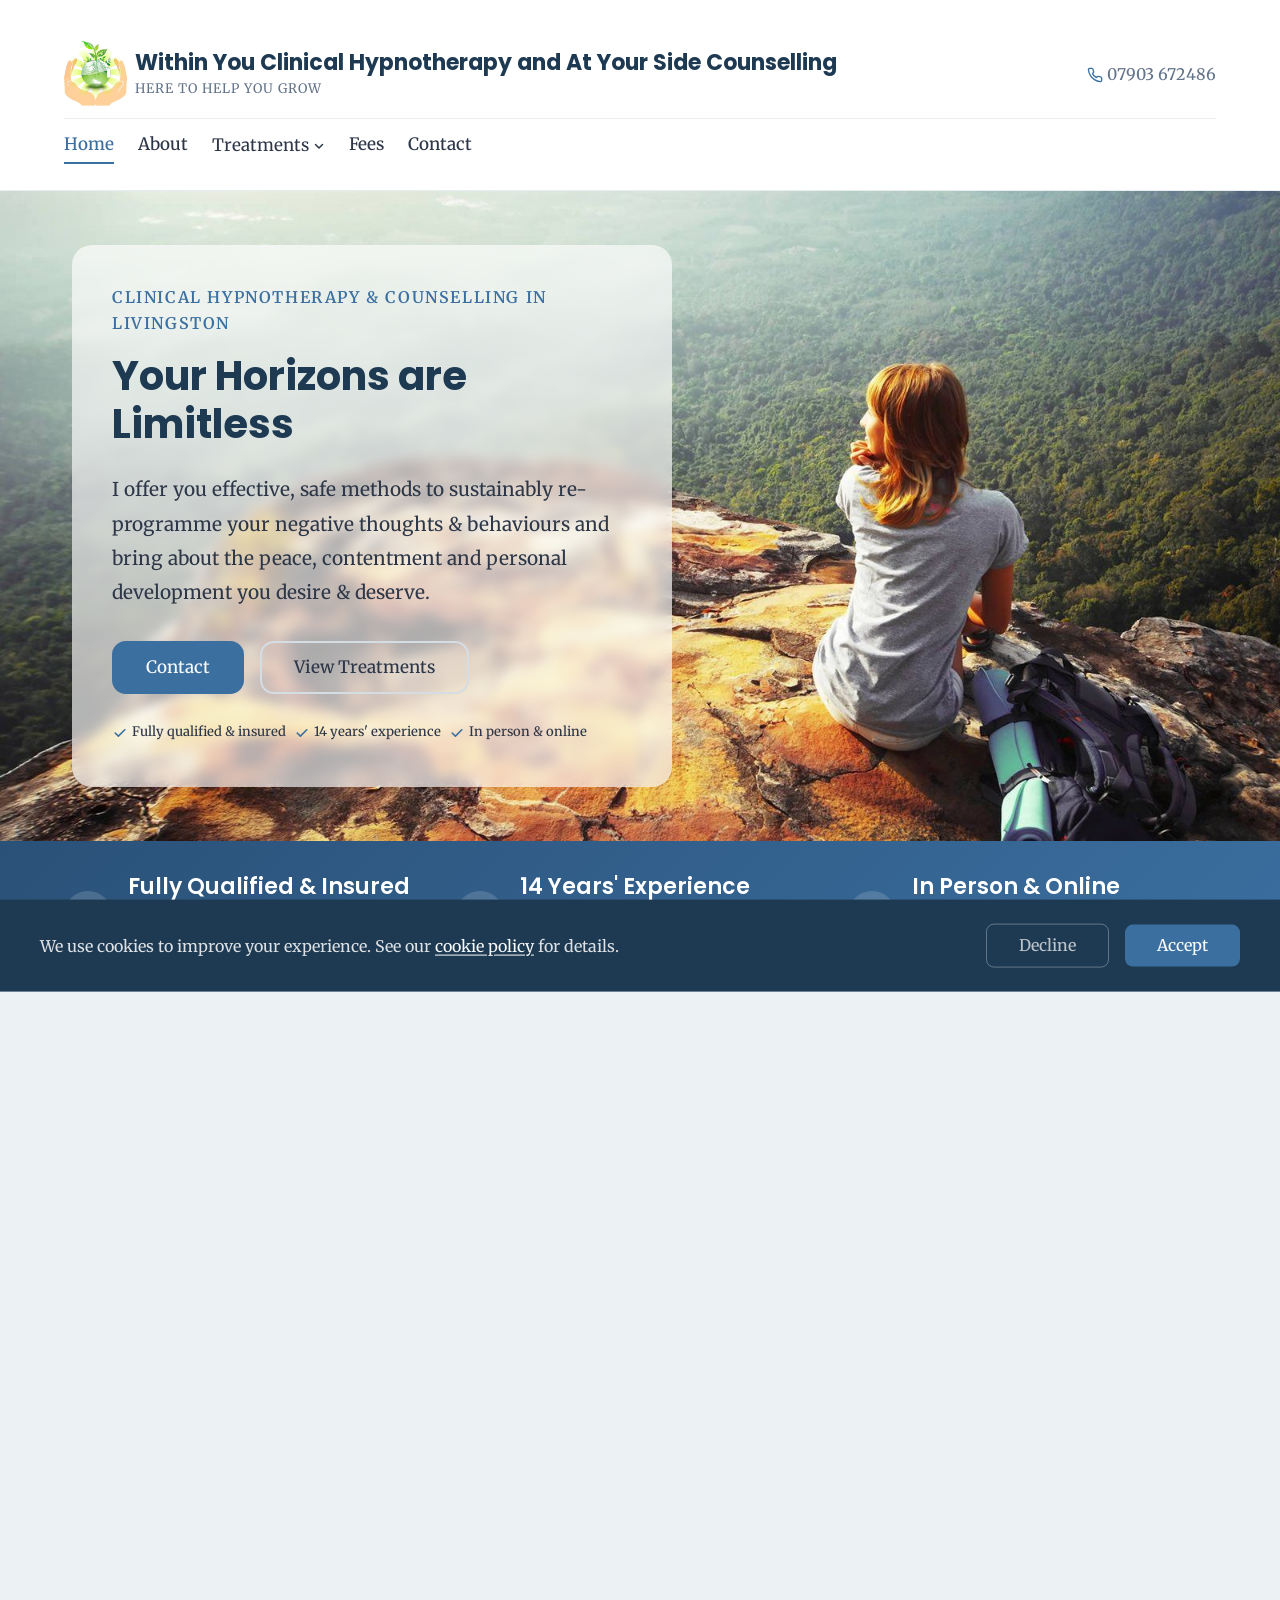
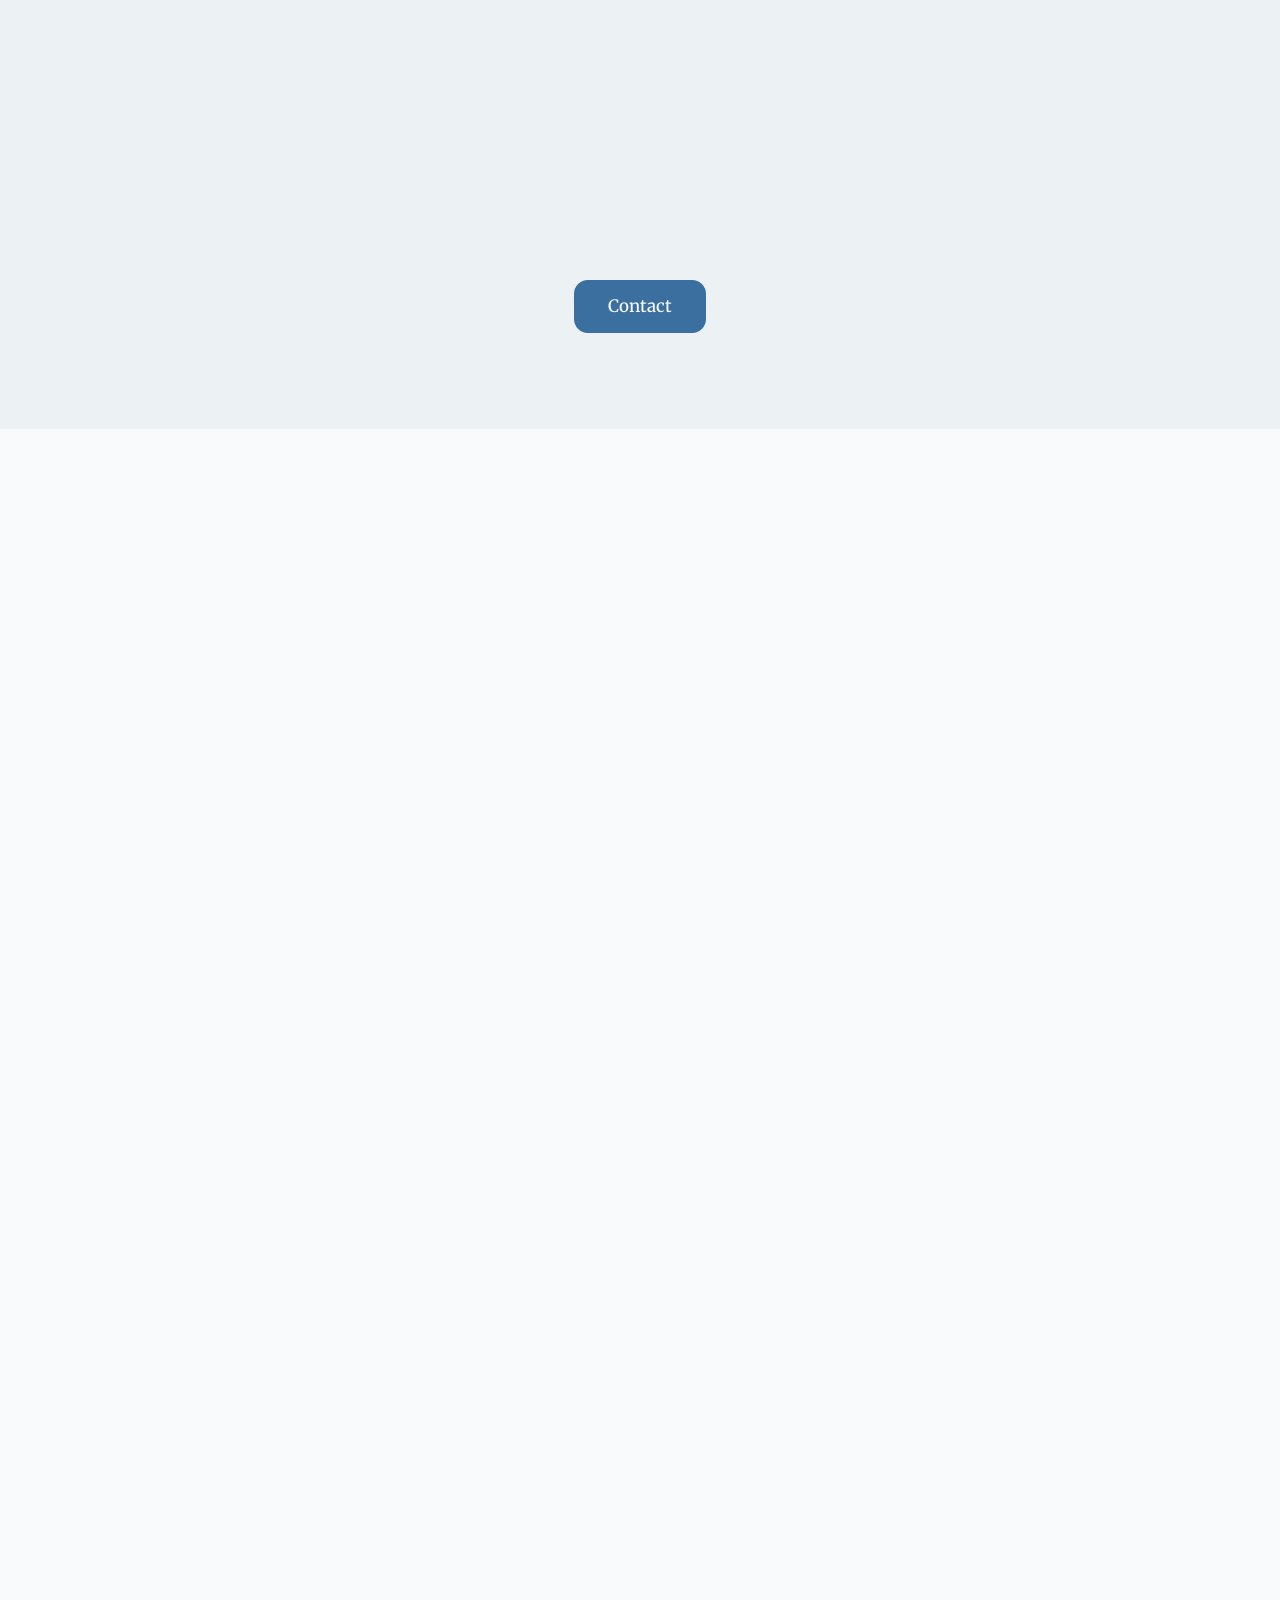
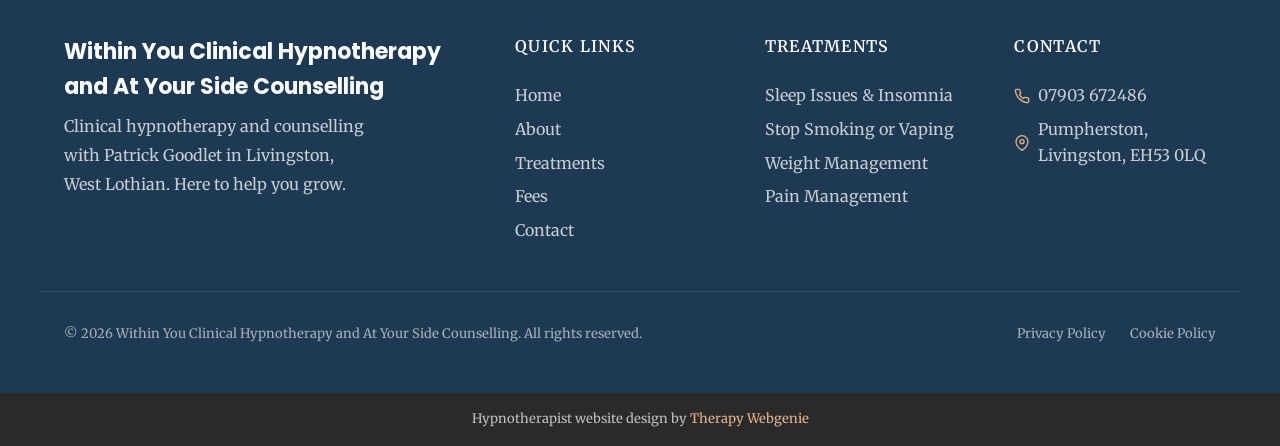
==== commit e452f609: "Footer credit: profession wording, link to the matching Therapy Webgenie page, rel nofollow Google's" ====
--- a/index.html
+++ b/index.html
@@ -89,7 +89,7 @@
 <nav class="nav nav--two-tier" role="navigation" aria-label="Main navigation">
   <div class="container">
     <div class="nav__top">
-      <a href="index.html" class="nav__brand nav__brand--inline">
+      <a href="./" class="nav__brand nav__brand--inline">
           <!-- PROFILE:logo --><img src="images/within-you-logo.jpg" alt="Within You Clinical Hypnotherapy and At Your Side Counselling" class="nav__logo"><!-- /PROFILE:logo -->
           <div class="nav__brand-text">
             <span class="nav__name"><!-- PROFILE:site_title -->Within You Clinical Hypnotherapy and At Your Side Counselling<!-- /PROFILE:site_title --></span>
@@ -477,7 +477,7 @@
   <!-- /SECTION: footer -->
 
   <div class="site-credit">
-    <p>Made with <span class="site-credit__heart" aria-label="love">&#10084;</span> by <a href="https://www.therapywebgenie.com" target="_blank" rel="noopener">Therapy Webgenie</a></p>
+    <p>Hypnotherapist website design by <a href="https://www.therapywebgenie.com/website-design/hypnotherapists/" target="_blank" rel="noopener nofollow">Therapy Webgenie</a></p>
   </div>
 
   <!-- Cookie Consent -->
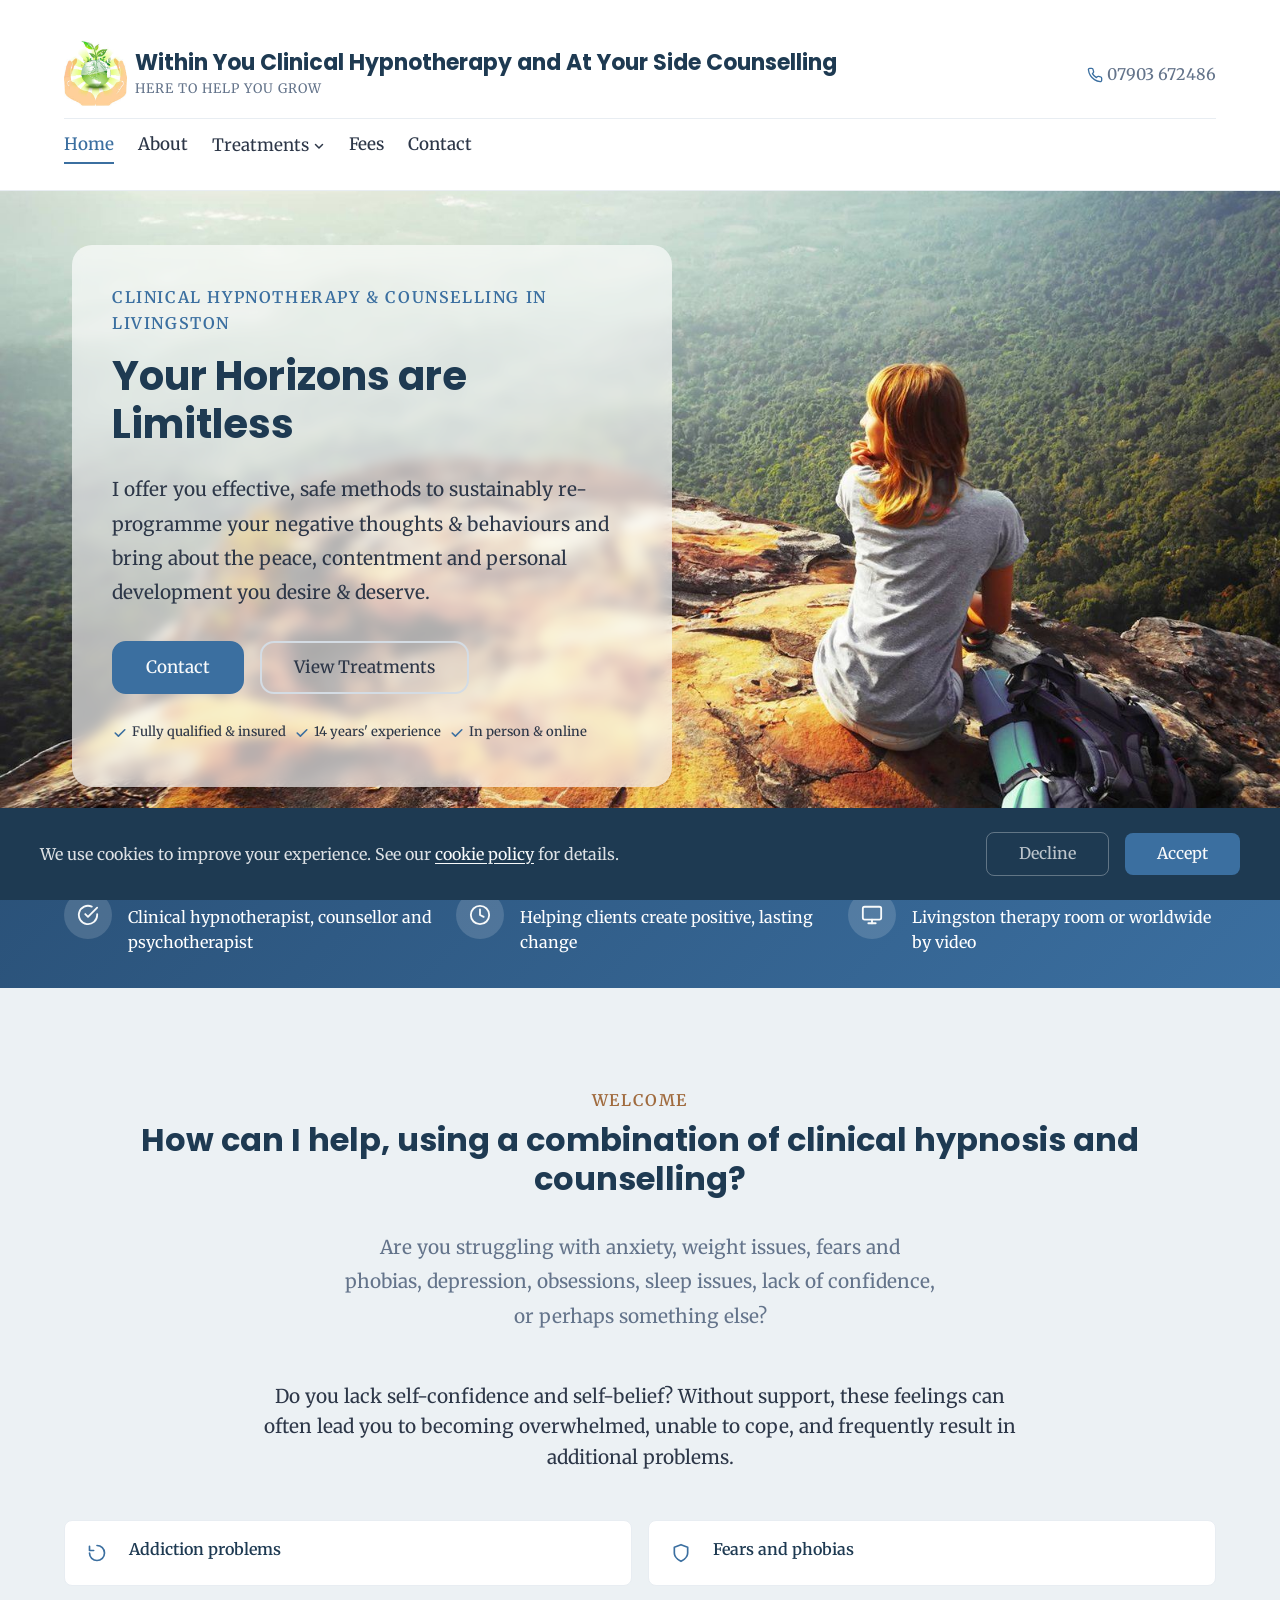
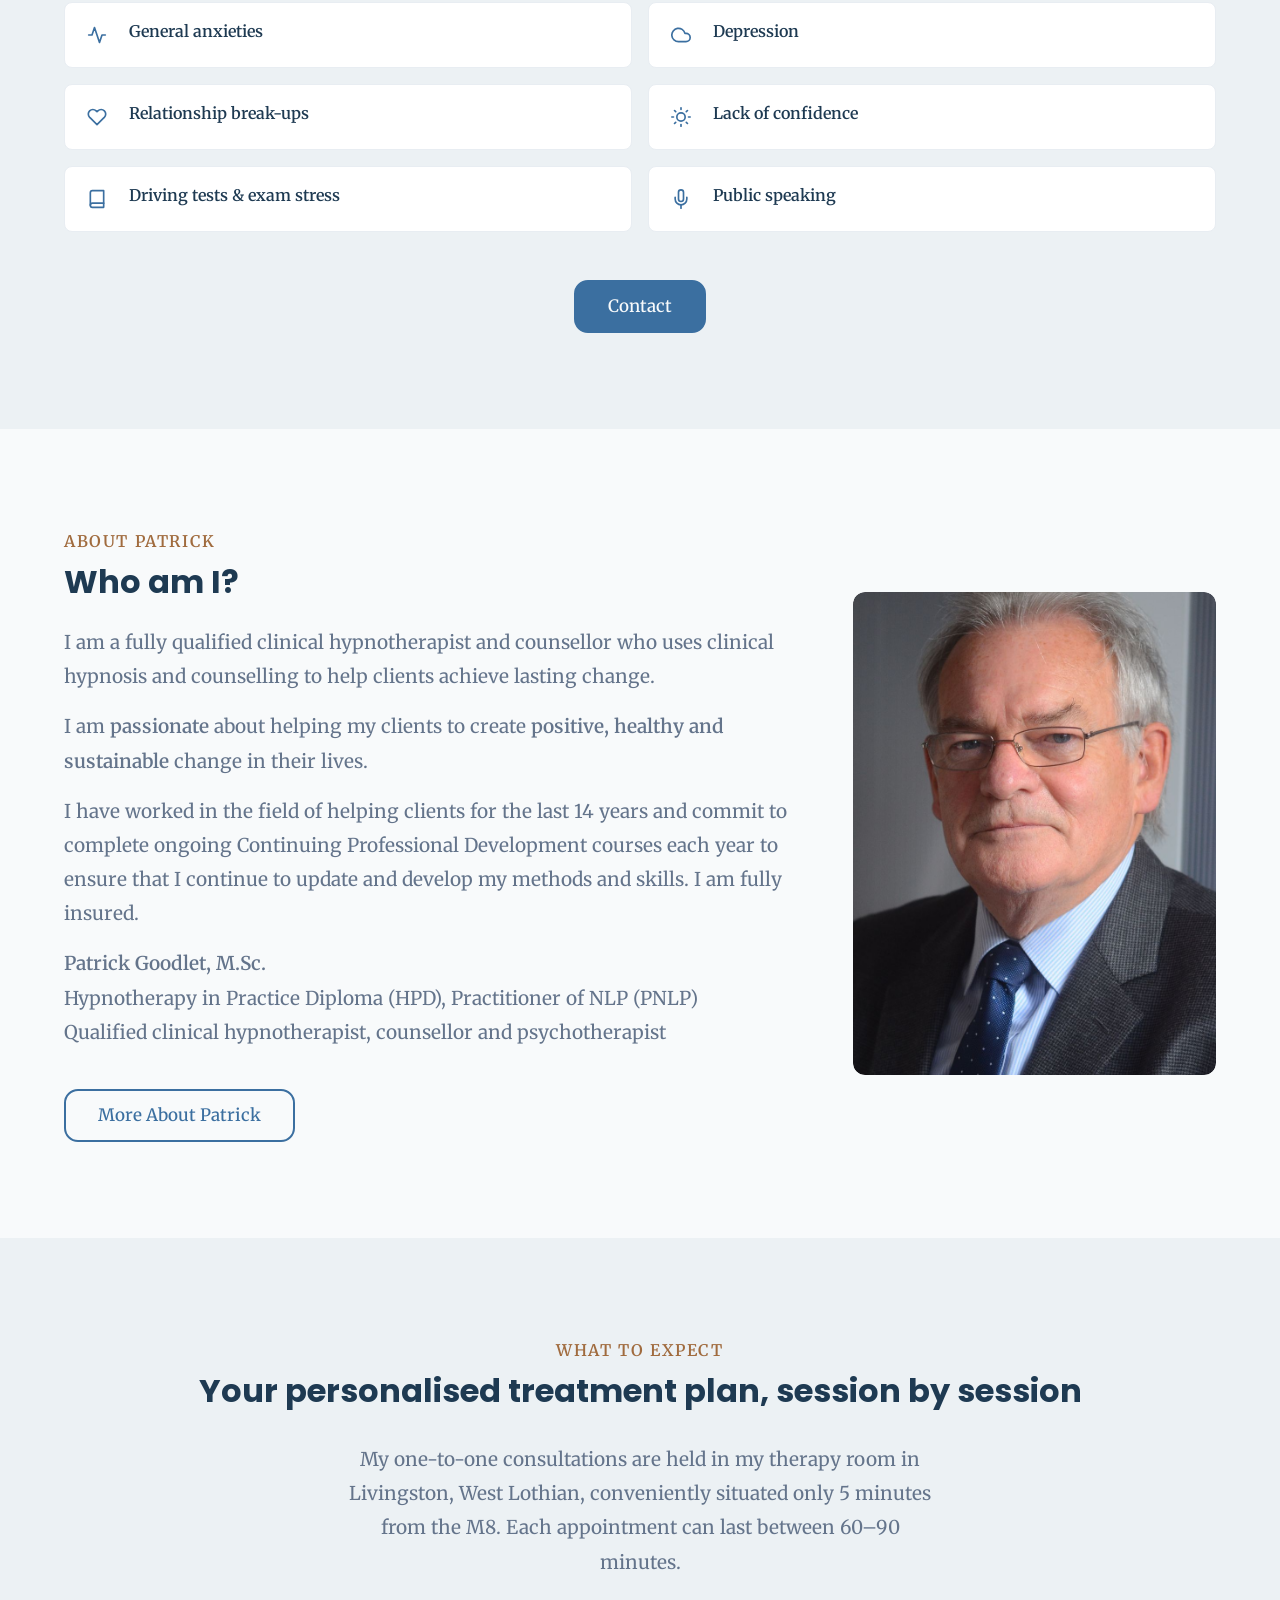
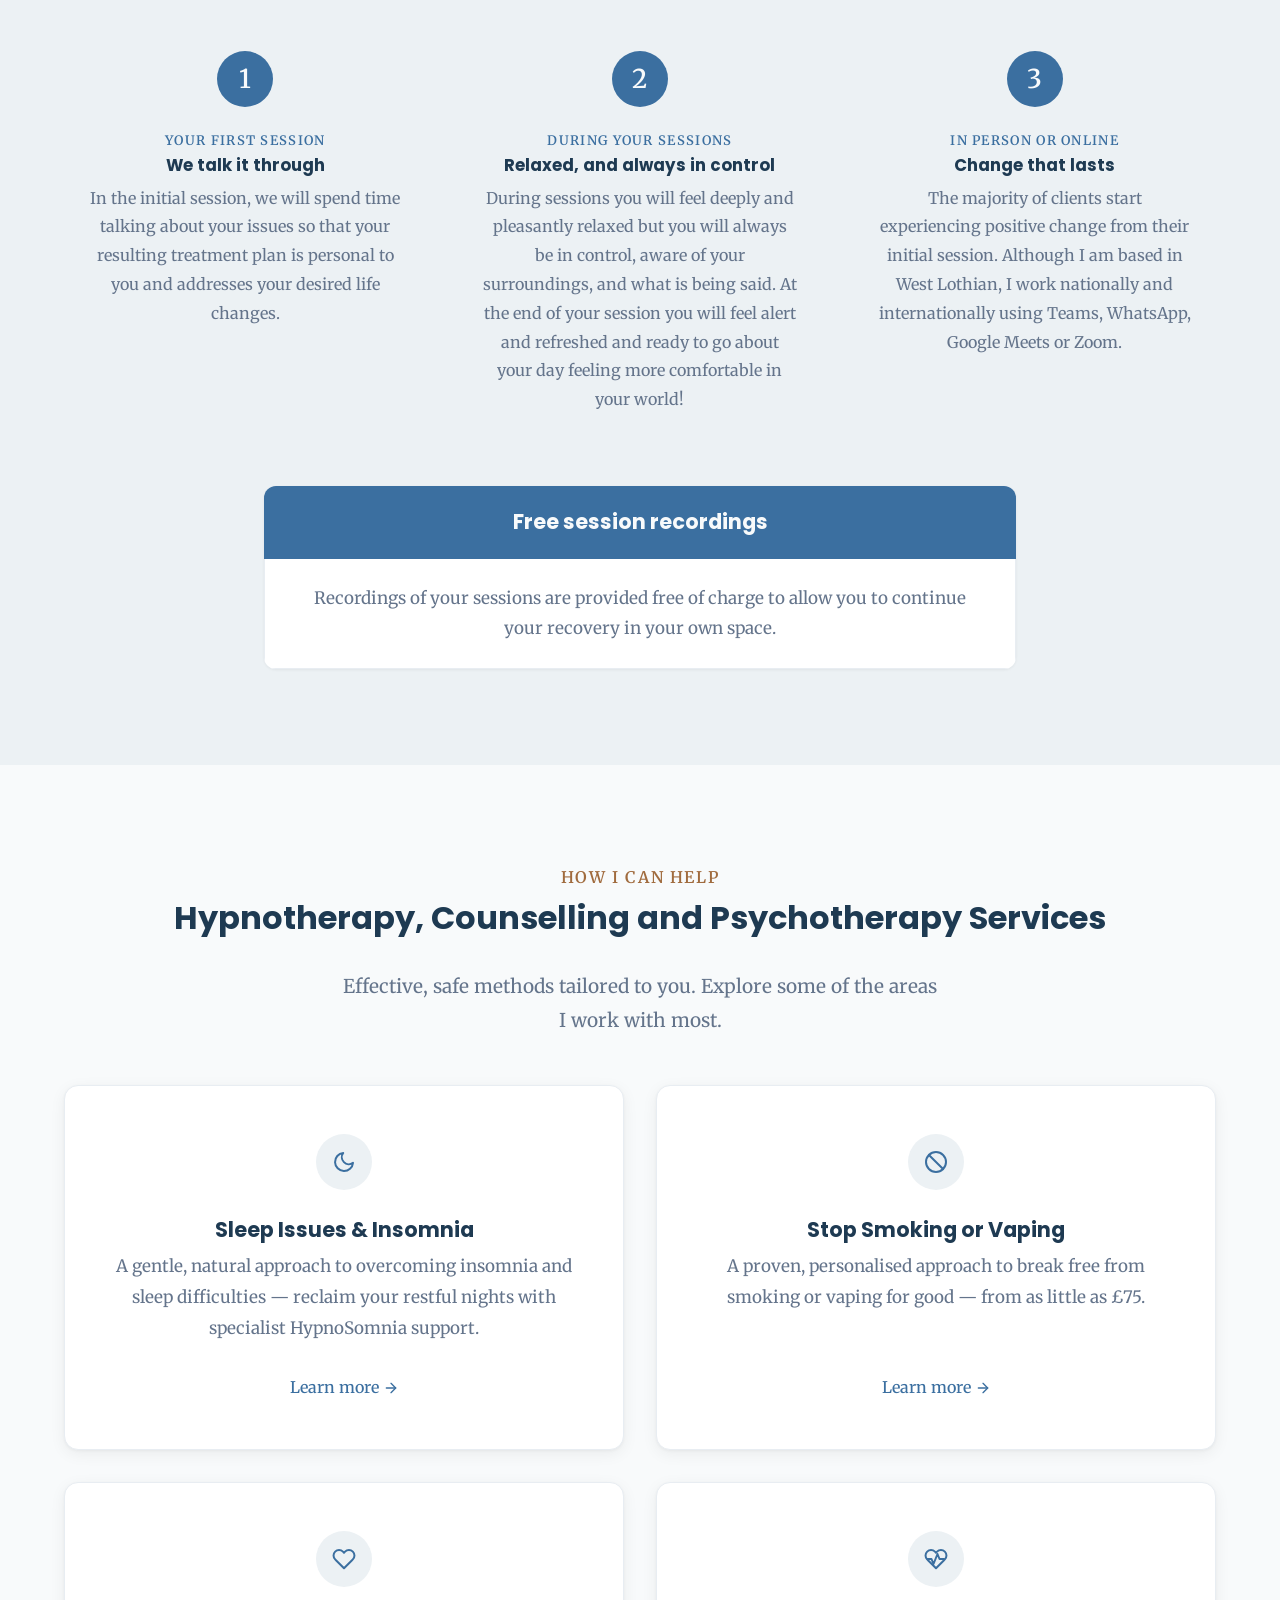
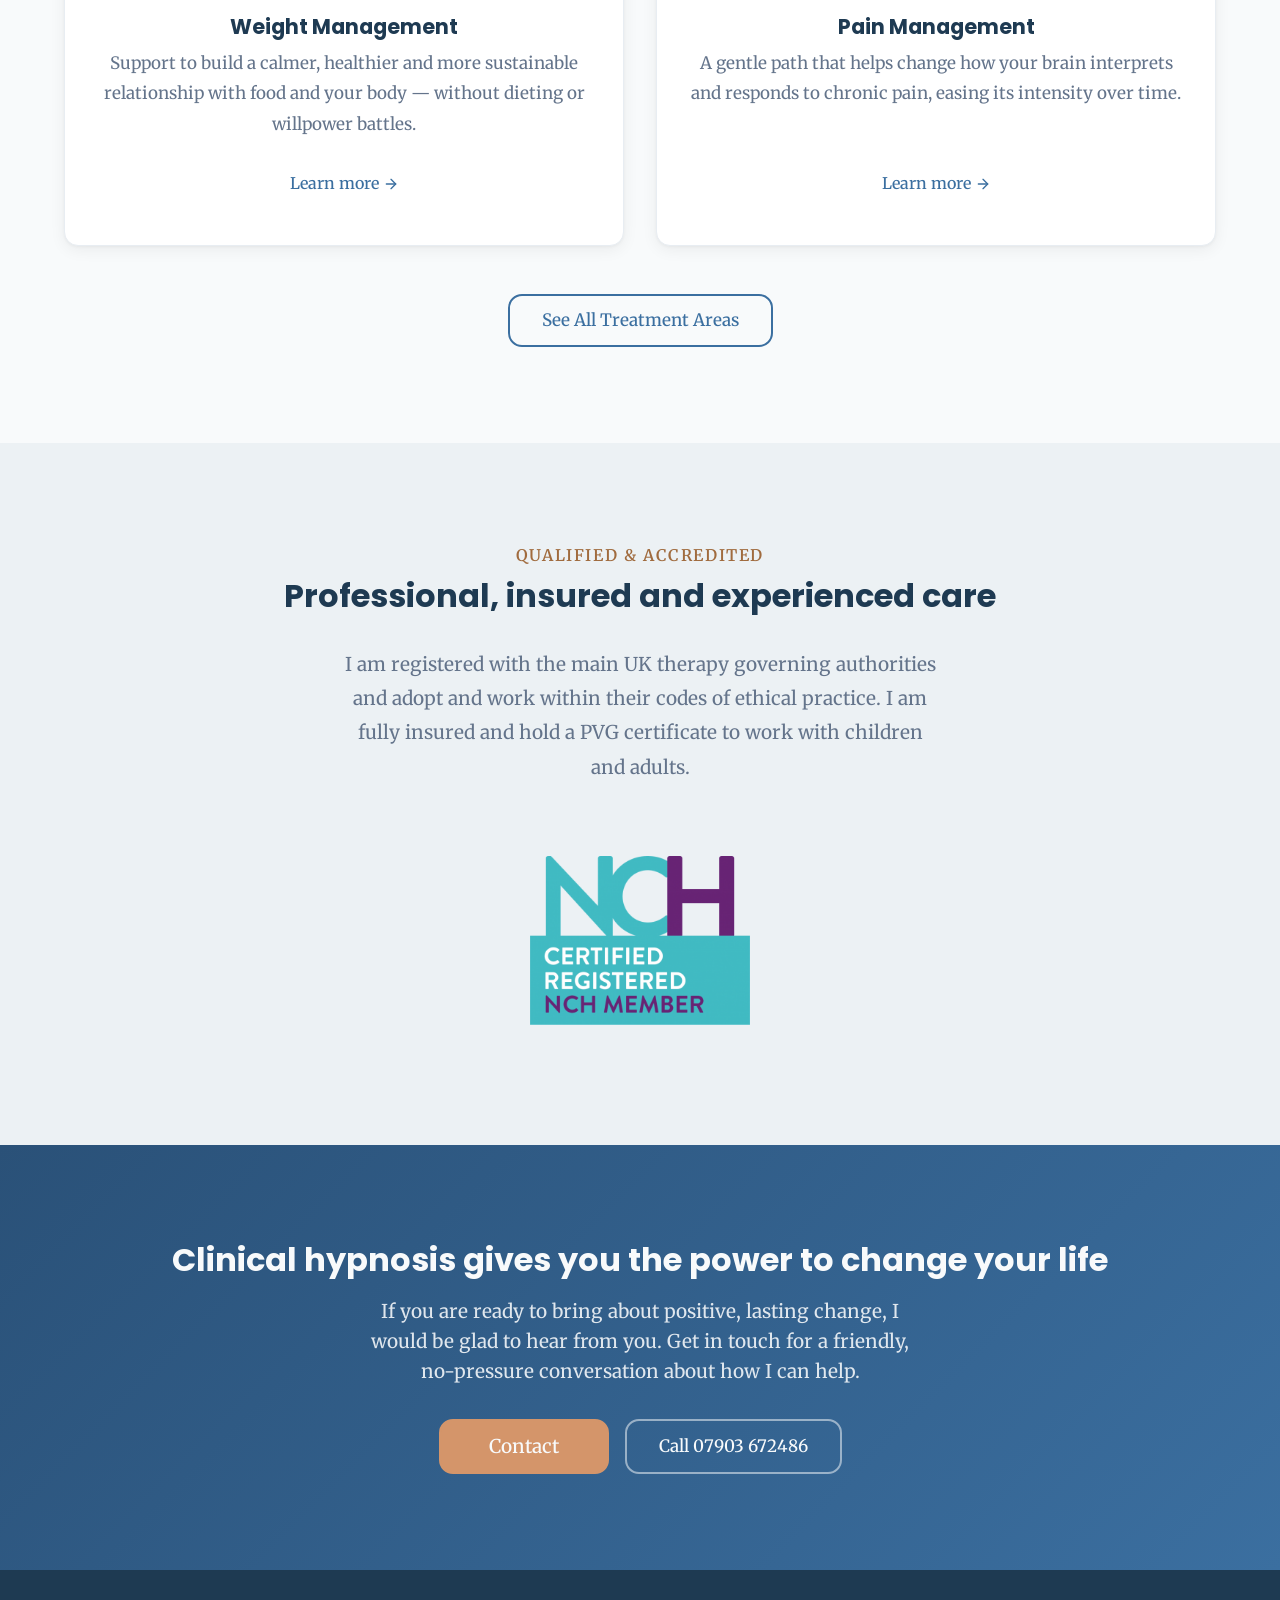
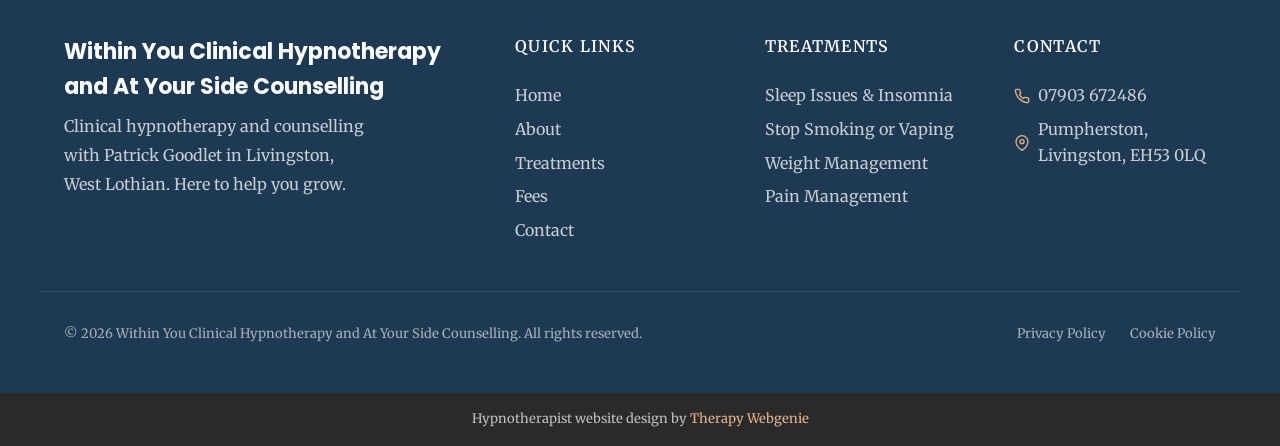
==== commit 50184b47: "Cache-bust: bump CSS ?v= params for template v1.7.23" ====
--- a/index.html
+++ b/index.html
@@ -26,9 +26,9 @@
 
   <link rel="icon" href="images/favicon.png" type="image/png" sizes="96x96">
   <link rel="apple-touch-icon" href="images/apple-touch-icon.png">
-  <link rel="stylesheet" href="css/base.css?v=176">
-  <link rel="stylesheet" href="css/components.css?v=176">
-  <link rel="stylesheet" href="css/theme.css?v=176">
+  <link rel="stylesheet" href="css/base.css?v=1723">
+  <link rel="stylesheet" href="css/components.css?v=1723">
+  <link rel="stylesheet" href="css/theme.css?v=1723">
   <!-- PROFILE:schema -->
   <script type="application/ld+json">
   {
--- a/css/base.css
+++ b/css/base.css
@@ -148,6 +148,15 @@
   line-height: var(--line-height-tight);
   font-weight: var(--font-weight-bold);
   margin-bottom: var(--space-md);
+  /* v1.7.8 — a heading carrying a long unbreakable token (a domain, an email,
+     a hyphen-free compound) has nowhere to wrap and pushes past its container,
+     giving the whole PAGE horizontal scroll on mobile. Hit on touch-physique,
+     where "Be Better with Bowen (bebetterwithbowen.co.uk)" took the document
+     to 394px inside a 375px viewport. break-word (not anywhere) so it only
+     engages when the word genuinely cannot fit on a line of its own — normal
+     headings are untouched, and min-content sizing is left alone so grid and
+     flex tracks do not resize. */
+  overflow-wrap: break-word;
 }
 
 /* --- Typography --- */
@@ -255,7 +264,7 @@
   font-size: var(--text-base);
   font-weight: var(--font-weight-medium);
   line-height: 1;
-  border-radius: var(--aesthetic-radius);
+  border-radius: var(--btn-radius, var(--aesthetic-radius)); /* v1.7.20 hook: pill buttons */
   transition: all var(--transition-base);
   text-decoration: none;
   border: calc(var(--aesthetic-border-width) + 1px) solid transparent;
@@ -292,13 +301,14 @@
 
 .btn--accent {
   background-color: var(--color-secondary);
-  color: var(--color-text-inverse);
+  color: var(--btn-accent-text, var(--color-text-inverse)); /* v1.7.20: dark ink on a light accent */
   border-color: var(--color-secondary);
 }
 
 .btn--accent:hover {
   background-color: var(--color-secondary-dark);
   border-color: var(--color-secondary-dark);
+  color: var(--btn-accent-hover-text, var(--color-text-inverse));
 }
 
 .btn--block {
--- a/css/components.css
+++ b/css/components.css
@@ -71,17 +71,17 @@
 
 .nav__name {
   font-family: var(--font-heading);
-  font-size: var(--text-lg);
+  font-size: var(--nav-name-size, var(--text-lg));
   font-weight: var(--font-weight-bold);
-  color: var(--color-text-heading);
+  color: var(--nav-name-color, var(--color-text-heading));
   line-height: 1.2;
 }
 
 .nav__title {
-  font-size: var(--text-xs);
-  color: var(--color-text-light);
-  text-transform: uppercase;
-  letter-spacing: 0.08em;
+  font-size: var(--nav-title-size, var(--text-xs));
+  color: var(--color-text-light);
+  text-transform: var(--nav-title-transform, uppercase);
+  letter-spacing: var(--nav-title-tracking, 0.08em);
 }
 
 .nav__links {
@@ -435,7 +435,7 @@
   background-color: var(--color-surface);
   border-bottom: 1px solid var(--color-border-light);
   transition: box-shadow var(--transition-base);
-  padding: 20px 0;
+  padding: var(--nav-two-tier-padding, 20px) 0; /* v1.7.20 hook */
 }
 
 .nav--two-tier.nav--scrolled {
@@ -447,7 +447,7 @@
   display: flex;
   align-items: center;
   justify-content: space-between;
-  padding-top: 20px;
+  padding-top: var(--nav-top-padding, 20px); /* v1.7.20 hook */
   padding-bottom: var(--space-sm);
 }
 
@@ -531,6 +531,19 @@
     border-top: 1px solid var(--color-border-light);
     padding-top: var(--space-sm);
     padding-bottom: var(--space-sm);
+  }
+}
+
+/* v1.7.15 - below 1100px the bottom bar holds only the menu button, pinned
+   24px from the top. A brand that wraps to two lines (canonburyclinic.co.uk)
+   left the button level with the top of the name instead of beside it.
+   Stretch the bar over the header's height and centre the button in it. */
+@media (max-width: 1099px) {
+  .nav--two-tier .nav__bottom {
+    top: 0;
+    bottom: 0;
+    display: flex;
+    align-items: center;
   }
 }
 
@@ -662,6 +675,22 @@
   line-height: 1.2;
 }
 
+/* v1.7.15 - on a phone the bar is 56px tall and the brand gets ~200px, so a
+   long practice name was cut to "Canonb..." with the tagline squeezed into
+   three 11px lines beside it (canonburyclinic.co.uk). Drop the tagline and
+   let the name use two lines instead. */
+@media (max-width: 479px) {
+  .nav-scroll__title {
+    display: none;
+  }
+  .nav-scroll__name {
+    white-space: normal;
+    display: -webkit-box;
+    -webkit-line-clamp: 2;
+    -webkit-box-orient: vertical;
+  }
+}
+
 .nav-scroll__right {
   display: flex;
   align-items: center;
@@ -839,7 +868,7 @@
   display: flex;
   flex-wrap: wrap;
   gap: var(--space-md);
-  justify-content: center;
+  justify-content: var(--hero-actions-justify, center);
 }
 
 @media (min-width: 768px) {
@@ -1453,6 +1482,9 @@
 
 .hero--image .hero__label {
   color: var(--color-secondary-light);
+  /* v1.7.15 - the heading carries a shadow, the label did not, and a small
+     gold line over a busy photograph was hard to read (canonburyclinic.co.uk). */
+  text-shadow: 0 1px 3px rgba(0, 0, 0, 0.6), 0 0 14px rgba(0, 0, 0, 0.45);
 }
 
 .hero--image .hero__heading {
@@ -2607,6 +2639,14 @@
   padding: var(--space-2xl);
 }
 
+/* v1.7.12 - at phone width 48px of card padding left a 229px field inside a 327px card and the
+   enquiry dropdown truncated its own selected value (Elspeth Campbell review, 2026-09-17). */
+@media (max-width: 767px) {
+  .contact-form-card {
+    padding: var(--space-lg);
+  }
+}
+
 .contact-form-card h2 {
   font-size: var(--text-xl);
   margin-bottom: var(--space-sm);
@@ -2635,6 +2675,9 @@
 .form__group--checkbox input[type="checkbox"] {
   margin-top: 4px;
   flex-shrink: 0;
+  width: var(--form-check-size, auto); /* v1.7.20 hooks: a bigger tap target */
+  height: var(--form-check-size, auto);
+  accent-color: var(--form-check-accent, auto);
 }
 
 .form__group--checkbox label {
@@ -2930,6 +2973,13 @@
   column-gap: var(--space-lg);
   row-gap: var(--space-xs);
   align-items: start;
+  /* v1.7.7 — align-CONTENT, not just align-items. The card is stretched by the
+     parent grid to match its tallest sibling, and without this the surplus
+     height inflates the heading ROW rather than sitting below the content, so
+     a short card shows an ~80px hole between its h3 and its body text. Only
+     visible when items in a row have uneven text lengths, which is why the
+     even-length theme-preview demo never showed it. */
+  align-content: start;
   padding: var(--space-lg);
   background-color: var(--color-surface);
   border-radius: var(--radius-lg);
@@ -3029,6 +3079,21 @@
   margin-bottom: var(--space-md);
 }
 
+/* v1.7.15 - .service-detail h2 is --text-xl (26px), but a bare h3 uses
+   --text-h3 (26px on a phone, 28px on desktop), so FAQ questions under an h2
+   in a post or service write-up were as big as, or bigger than, the heading
+   above them (canonburyclinic.co.uk posts at 375px). Always a step smaller,
+   and never larger than the site's own h3 size. */
+.service-detail h3 {
+  font-size: min(var(--text-lg), var(--text-h3));
+}
+
+@media (min-width: 768px) {
+  .service-detail h3 {
+    font-size: min(var(--text-lg), var(--text-h3-desktop));
+  }
+}
+
 .service-detail p {
   color: var(--color-text-light);
   line-height: var(--line-height-relaxed);
@@ -3049,7 +3114,10 @@
   position: relative;
   padding-left: var(--space-xl);
   margin-bottom: var(--space-sm);
-  font-size: var(--text-sm);
+  /* v1.7.13 - inherit, not --text-sm. A post or service write-up puts a list
+     straight after paragraphs, and at --text-sm the bullets read 16px against
+     19px prose (canonburyclinic.co.uk blog posts, 2026-10-01). */
+  font-size: inherit;
   color: var(--color-text-light);
   line-height: var(--line-height-normal);
 }
@@ -3058,7 +3126,8 @@
   content: '';
   position: absolute;
   left: 0;
-  top: 7px;
+  /* Centred on the first line at any font size (was a fixed 7px). */
+  top: calc(var(--line-height-normal) * 0.5em - 4px);
   width: 8px;
   height: 8px;
   border-radius: var(--radius-full);
@@ -3353,7 +3422,7 @@
    PAGE HEADER (inner pages)
    ============================================= */
 .page-header {
-  padding: 96px 0;
+  padding: var(--page-header-padding, 96px) 0; /* v1.7.20 hook: a site can tighten title bands on phones */
   background-color: var(--color-bg-alt);
   text-align: center;
 }
@@ -3371,7 +3440,7 @@
 
 @media (min-width: 768px) {
   .page-header {
-    padding: var(--space-3xl) 0;
+    padding: var(--page-header-padding-desktop, var(--space-3xl)) 0;
   }
 }
 
@@ -3393,14 +3462,36 @@
   color: var(--color-secondary-light);
 }
 
+/* Breadcrumbs on a dark page-header.
+   TWO NAMING CONVENTIONS ON PURPOSE - do not "tidy" either set away.
+   PLURAL (.breadcrumbs__item / __separator / __item--active) is the real one:
+   it is what blog-post.html, theme-preview.html and 44 client pages actually
+   emit, and it is the set with base styling further down this file. Only the
+   SINGULAR names (.breadcrumb__link / __current / __separator) were listed here
+   originally, so they matched nothing and a dark header left the breadcrumbs in
+   their default dark-on-dark colours, i.e. invisible. The singular selectors are
+   retained purely so any hand-written markup using them keeps working.
+   The anchor is overridden explicitly: .breadcrumbs__item a sets its own colour,
+   so colouring only the parent item would never reach the link. */
+.page-header--dark .breadcrumbs__item,
 .page-header--dark .breadcrumb__link {
   color: rgba(255, 255, 255, 0.7);
 }
 
+.page-header--dark .breadcrumbs__item a {
+  color: rgba(255, 255, 255, 0.85);
+}
+
+.page-header--dark .breadcrumbs__item a:hover {
+  color: var(--color-text-inverse);
+}
+
+.page-header--dark .breadcrumbs__item--active,
 .page-header--dark .breadcrumb__current {
   color: var(--color-text-inverse);
 }
 
+.page-header--dark .breadcrumbs__separator,
 .page-header--dark .breadcrumb__separator {
   color: rgba(255, 255, 255, 0.4);
 }
@@ -3459,15 +3550,38 @@
 .page-header--dark .page-header__meta {
   color: rgba(255, 255, 255, 0.75);
 }
-
+/* v1.7.12 - button row under a page-header. A page-header used as a mid-page
+   image band (Elspeth Campbell, 2026-09-17) had its button sitting flush on the
+   paragraph because .page-header p carries margin: 0 auto. One slot owns the gap. */
+.page-header__actions {
+  display: flex;
+  flex-wrap: wrap;
+  gap: var(--space-md);
+  justify-content: center;
+  margin-top: var(--space-lg);
+}
+
+/* Breadcrumbs on an image page-header. Same two-convention story as
+   .page-header--dark above - see the comment there before editing. */
+.page-header--image .breadcrumbs__item,
 .page-header--image .breadcrumb__link {
   color: rgba(255, 255, 255, 0.7);
 }
 
+.page-header--image .breadcrumbs__item a {
+  color: rgba(255, 255, 255, 0.85);
+}
+
+.page-header--image .breadcrumbs__item a:hover {
+  color: var(--color-text-inverse);
+}
+
+.page-header--image .breadcrumbs__item--active,
 .page-header--image .breadcrumb__current {
   color: var(--color-text-inverse);
 }
 
+.page-header--image .breadcrumbs__separator,
 .page-header--image .breadcrumb__separator {
   color: rgba(255, 255, 255, 0.4);
 }
@@ -3561,7 +3675,8 @@
 
 .footer__legal {
   display: flex;
-  gap: var(--space-lg);
+  flex-wrap: wrap;
+  gap: var(--space-xs) var(--space-lg);
   justify-content: center;
 }
 
@@ -3618,9 +3733,9 @@
 }
 
 .split__text .signature {
-  font-family: var(--font-heading);
-  font-size: var(--text-xl);
-  font-style: italic;
+  font-family: var(--font-signature, var(--font-heading));
+  font-size: var(--signature-size, var(--text-xl));
+  font-style: var(--signature-style, italic);
   color: var(--color-text-heading);
   margin-top: var(--space-lg);
 }
@@ -3727,6 +3842,15 @@
   margin: 0;
 }
 
+/* v1.7.15 - a bleed column touches the viewport edge, and the reveal starts
+   it 34px further out (translateX), so every bleed split with a column on the
+   right gave the whole page a 34px sideways scroll until it animated in
+   (canonburyclinic.co.uk about and laser-therapy pages). Clip the band, never
+   html or body. */
+.section:has(.split--bleed) {
+  overflow-x: clip;
+}
+
 @media (min-width: 768px) {
   .split--bleed {
     grid-template-columns: 1fr 1fr;
@@ -3753,6 +3877,46 @@
 
   .split--bleed-reverse > * {
     direction: ltr;
+  }
+}
+
+/* v1.7.16 - a bleed photo kept a fixed 4:3 box, so beside text taller than it
+   (three paragraphs at 1280px) it floated mid-band with up to ~400px of empty
+   half-band above and below (canonburyclinic.co.uk laser-therapy and about).
+   The photo now fills the band's full height. min-height keeps the old 4:3
+   height of a half-width column, so a band with short text looks as before.
+   Covers both markups in the fleet: img as a direct child, or inside
+   .split__image-wrap. */
+@media (min-width: 768px) {
+  .split--bleed {
+    align-items: stretch;
+  }
+
+  .split--bleed > .split__content {
+    align-self: center;
+  }
+
+  .split--bleed > .split__image,
+  .split--bleed > .split__image-wrap {
+    min-height: min(37.5vw, 80vh);
+  }
+
+  .split--bleed > .split__image {
+    height: 100%;
+    max-height: none;
+    aspect-ratio: auto;
+  }
+
+  .split--bleed > .split__image-wrap {
+    position: relative;
+  }
+
+  .split--bleed > .split__image-wrap > .split__image {
+    position: absolute;
+    inset: 0;
+    height: 100%;
+    max-height: none;
+    aspect-ratio: auto;
   }
 }
 
@@ -4063,12 +4227,29 @@
   gap: var(--space-sm);
 }
 
+/* v1.7.7 — a checklist followed by more content collided with it (0px where
+   the normal paragraph gap is 16px), because the list carries no bottom
+   margin. Two exclusions, both load-bearing:
+     :not(:last-child)          — a checklist that ENDS its container keeps
+                                  margin 0, so no existing layout shifts.
+     :not(.checklist-grid) >    — inside .checklist-grid the lists are siblings
+                                  spaced by the grid's own `gap`; adding a
+                                  margin there double-spaces and grew the grid
+                                  by 16px (measured 290 -> 306 in
+                                  theme-preview). The first, unscoped version of
+                                  this rule DID regress it. */
+:not(.checklist-grid) > .checklist:not(:last-child) {
+  margin-bottom: var(--space-md);
+}
+
 /* Checklist items that use inline SVG instead of ::before — constrain SVG size */
 .checklist > li {
   display: flex;
   align-items: flex-start;
   gap: var(--space-sm);
-  font-size: var(--text-base);
+  /* v1.7.15 - inherit, not --text-base: a checklist follows a paragraph and
+     read 17px against 19px (canonburyclinic.co.uk laser-therapy.html). */
+  font-size: inherit;
   color: var(--color-text);
   line-height: var(--line-height-normal);
 }
@@ -4086,7 +4267,7 @@
   display: flex;
   align-items: flex-start;
   gap: var(--space-sm);
-  font-size: var(--text-base);
+  font-size: inherit;
   color: var(--color-text);
   line-height: var(--line-height-normal);
 }
@@ -4116,6 +4297,32 @@
   background-color: transparent;
   background-image: url("data:image/svg+xml,%3Csvg xmlns='http://www.w3.org/2000/svg' viewBox='0 0 24 24' fill='none' stroke='%235B7B6F' stroke-width='2.5' stroke-linecap='round' stroke-linejoin='round'%3E%3Cpolyline points='20 6 9 17 4 12'/%3E%3C/svg%3E");
   background-size: 18px;
+}
+
+/* Numbered variant (v1.7.22, 2026-10-22): the same list with 1, 2, 3 in the
+   circle where the tick sits, for steps or anything in order. Markup:
+   ol.checklist.checklist--numbered > li.checklist__item (never type the
+   numbers). The circle is larger than the tick's so the number is 16px. */
+.checklist--numbered {
+  counter-reset: checklist-number;
+}
+
+.checklist--numbered .checklist__item {
+  counter-increment: checklist-number;
+}
+
+.checklist--numbered .checklist__item::before {
+  content: counter(checklist-number);
+  width: 26px;
+  height: 26px;
+  margin-top: 0;
+  background-image: none;
+  color: var(--color-text-inverse);
+  font-family: var(--font-body);
+  font-size: var(--text-sm);
+  font-weight: var(--font-weight-semibold);
+  line-height: 26px;
+  text-align: center;
 }
 
 /* =============================================
@@ -5642,6 +5849,14 @@
   gap: var(--space-xl);
 }
 
+/* Each list fills its column (the base .accordion centres itself with
+   auto margins, which in a grid shrinks it to its longest question). */
+.accordion-grid .accordion {
+  width: 100%;
+  margin-left: 0;
+  margin-right: 0;
+}
+
 @media (min-width: 768px) {
   .accordion-grid {
     grid-template-columns: 1fr 1fr;
@@ -6129,6 +6344,19 @@
 .divider--primary svg path,
 .divider--primary svg polygon {
   fill: var(--color-primary);
+}
+
+/* Line variant (v1.7.22, 2026-10-22): a thin rule between two parts of the
+   text in one column, where .divider alone (a wave or other shape between
+   bands, drawn by its SVG) would draw nothing. It takes the colour of the
+   text around it, faintly, so it reads on a white section and on a colour
+   band. Markup: div.divider.divider--line (no SVG inside). */
+.divider--line {
+  height: 0;
+  margin: var(--space-xl) 0;
+  overflow: visible;
+  border-top: 1px solid currentColor;
+  opacity: 0.25;
 }
 
 /* --- Video Embed --- */
@@ -6921,6 +7149,41 @@
   transform: translateY(-2px);
 }
 
+/* v1.7.15 - cards in a row are the same height (grid stretch), but the body
+   was not, so "Read more" sat wherever the excerpt ended and drifted between
+   neighbours. Column flex pins it to the bottom of every card. */
+.blog-card {
+  display: flex;
+  flex-direction: column;
+}
+
+.blog-card__body {
+  flex: 1;
+  display: flex;
+  flex-direction: column;
+}
+
+.blog-card__link {
+  margin-top: auto;
+  align-self: flex-start;
+}
+
+/* v1.7.15 - a lone card on the last row sits in the middle, not hard left
+   with two empty slots beside it (10 posts in a 3-column grid). */
+@media (min-width: 768px) and (max-width: 1023px) {
+  .blog-grid > .blog-card:last-child:nth-child(odd) {
+    grid-column: 1 / -1;
+    justify-self: center;
+    width: calc((100% - var(--space-xl)) / 2);
+  }
+}
+
+@media (min-width: 1024px) {
+  .blog-grid > .blog-card:last-child:nth-child(3n+1) {
+    grid-column: 2;
+  }
+}
+
 .blog-card__image {
   width: 100%;
   aspect-ratio: 16 / 9;
@@ -6992,6 +7255,68 @@
 .blog-card__link svg {
   width: 16px;
   height: 16px;
+}
+
+/* v1.7.14 - category label on a blog card, above the date. Until now the
+   listing emitted this span with no CSS behind it, so it read as a line of
+   plain body text (canonburyclinic.co.uk, 2026-10-01). */
+.blog-card__category {
+  display: block;
+  font-size: var(--text-xs);
+  font-weight: var(--font-weight-semibold);
+  color: var(--color-primary);
+  text-transform: uppercase;
+  letter-spacing: 0.05em;
+  margin-bottom: var(--space-xs);
+}
+
+/* v1.7.14 - category filter pills above the blog grid, emitted by the listing
+   generator once a site has 2+ categories. A sibling of .blog-grid, never a
+   child: inside the grid it took the first card slot. Same look as
+   .shop-filter, separate classes so a change to one cannot break the other. */
+.blog-filters {
+  display: flex;
+  flex-wrap: wrap;
+  gap: var(--space-sm);
+  margin-bottom: var(--space-xl);
+}
+
+.blog-filter {
+  padding: var(--space-xs) var(--space-md);
+  border: 1px solid var(--color-border);
+  border-radius: var(--aesthetic-radius-pill);
+  background: transparent;
+  color: var(--color-text);
+  font-family: inherit;
+  font-size: var(--text-sm);
+  font-weight: var(--font-weight-semibold);
+  cursor: pointer;
+  transition: all var(--transition-fast);
+}
+
+.blog-filter:hover {
+  border-color: var(--color-primary);
+  color: var(--color-primary);
+}
+
+.blog-filter--active {
+  background-color: var(--color-primary);
+  border-color: var(--color-primary);
+  color: var(--color-text-inverse);
+}
+
+/* :hover (0,2,0) outranks --active (0,1,0); keep the active pill readable. */
+.blog-filter--active:hover {
+  color: var(--color-text-inverse);
+}
+
+/* v1.7.14 - the listing's empty state. It sits inside .blog-grid, so it spans
+   every column rather than squeezing into the first card slot. */
+.blog-empty {
+  grid-column: 1 / -1;
+  text-align: center;
+  color: var(--color-text-light);
+  padding: var(--space-2xl) 0;
 }
 
 /* =============================================
@@ -7228,6 +7553,18 @@
 .reveal--visible .split__image,
 .reveal--visible .split__image-placeholder {
   opacity: 1;
+  transform: none;
+}
+
+/* v1.7.17 - the reversed-split slide (.reveal .split--reverse .split__content,
+   0,3,0) out-ranks the reset above (0,2,0), so on a photo-left band the 34px
+   offset never cleared: text pushed past the right edge and a gap beside the
+   photo, on every desktop visit (canonburyclinic.co.uk laser-therapy). Same
+   weight, later in the file, so it wins. */
+.reveal--visible .split--reverse .split__text,
+.reveal--visible .split--reverse .split__content,
+.reveal--visible .split--reverse .split__image,
+.reveal--visible .split--reverse .split__image-placeholder {
   transform: none;
 }
 
@@ -7287,6 +7624,14 @@
 /* =============================================
    CARD HOVER LIFTS
    Subtle lift effect on interactive cards.
+
+   .team-card intentionally has NO base rule and must not be given one. It is a
+   hover-intensity hook, not a standalone component: it is always written
+   alongside .card (see creativewellness.co.uk/about.html, which uses
+   "card card--image-top card--portrait team-card"), so .card supplies the base
+   styling and .card:hover the default -2px lift, and this rule upgrades that
+   lift to -4px. The real standalone team component is .team-member.
+   Do not delete it as an orphan either - a live client site depends on it.
    ============================================= */
 .card--service:hover,
 .icon-box--card:hover,
@@ -7351,23 +7696,15 @@
   box-shadow: none;
 }
 
-/* =============================================
-   SMOOTH LINK UNDERLINE ANIMATION
-   Animated underline grows from left on hover.
-   ============================================= */
-.content a:not(.btn) {
-  text-decoration: none;
-  background-image: linear-gradient(var(--color-primary), var(--color-primary));
-  background-size: 0% 2px;
-  background-position: left bottom;
-  background-repeat: no-repeat;
-  transition: background-size var(--transition-base);
-  padding-bottom: 1px;
-}
-
-.content a:not(.btn):hover {
-  background-size: 100% 2px;
-}
+/* SMOOTH LINK UNDERLINE ANIMATION - REMOVED in v1.7.10.
+   It was scoped to `.content`, and no element in master or across the fleet has
+   ever carried that class: a sweep of every shipped page in master-site-template
+   and all client sites found zero exact `content` class tokens. (Beware the false
+   positive - a substring search matches `privacy-content` and `cookies-content`
+   and reports ~74 pages.) So the rule could never fire. Prose links are handled
+   by the `main p a` / `main li a` rule instead - see the "Inline content links"
+   entry in COMPONENTS.md. If an animated underline is ever wanted, add it there
+   rather than reviving a class nothing applies. */
 
 /* =============================================
    PRINT STYLES
@@ -8662,6 +8999,22 @@
   color: var(--color-text-light);
   line-height: var(--line-height-relaxed);
 }
+/* v1.7.13 - .service-detail draws its own dot with ::before, but the rules
+   above out-rank .service-detail ul (0,2,1 vs 0,1,1), so a plain list in a
+   .service-detail column got the browser's disc beside that dot: a double
+   bullet in every post body (canonburyclinic.co.uk, 2026-10-01). Hand those
+   lists back to the component. Added as an override rather than by narrowing
+   the selectors above, because a selector that disappears from this file is
+   copied into each site's theme.css by the update's orphan-CSS migration,
+   which would bring the double bullet straight back. */
+.section .service-detail ul:not([class]) {
+  list-style: none;
+  padding-left: 0;
+}
+.section .service-detail ul:not([class]) li {
+  margin-bottom: var(--space-sm);
+  line-height: var(--line-height-normal);
+}
 
 /* ============================================
    CONTENT LINKS (visible affordance for bare inline links)
@@ -9715,3 +10068,995 @@
     padding: var(--space-xl);
   }
 }
+
+/* =====================================================================
+   SIGNATURE COMPONENTS (added 2026-10-07)
+   Seven patterns the originals we are asked to match use and the library
+   lacked: day schedule, warm stat strip, video testimonial carousel, press
+   bar, arched image with proof badge, numbered service list, editorial blog
+   cards. Additive only: no existing selector is changed. Tokens only, so every
+   palette and aesthetic dial applies. Documented in COMPONENTS.md
+   ("Signature components") with a demo block in theme-preview.html.
+   ===================================================================== */
+
+/* ---------------------------------------------------------------------
+   DAY SCHEDULE - hour-by-hour cards ("a day at the retreat", "a class day").
+   <ol class="day-schedule"><li class="day-schedule__item">
+     <span class="day-schedule__time">07:00</span>
+     <div class="day-schedule__card"><h3 class="day-schedule__title">..</h3>
+     <p class="day-schedule__text">..</p></div></li>...</ol>
+   Default is a vertical rail (time left, card right). --grid turns it into a
+   grid of cards with the time as a chip on top.
+   --------------------------------------------------------------------- */
+.day-schedule {
+  list-style: none;
+  margin: 0;
+  padding: 0;
+  display: grid;
+  gap: var(--space-md);
+  position: relative;
+}
+
+.day-schedule::before {
+  content: "";
+  position: absolute;
+  top: var(--space-md);
+  bottom: var(--space-md);
+  left: calc(3.5rem + var(--space-sm) / 2);
+  width: 1px;
+  background: var(--color-border);
+}
+
+.day-schedule__item {
+  display: grid;
+  grid-template-columns: 3.5rem 1fr;
+  gap: var(--space-sm);
+  align-items: start;
+  position: relative;
+}
+
+.day-schedule__item::before {
+  content: "";
+  position: absolute;
+  top: calc(var(--space-md) + 0.45em);
+  left: calc(3.5rem + var(--space-sm) / 2 - 4px);
+  width: 9px;
+  height: 9px;
+  border-radius: 50%;
+  background: var(--color-accent);
+  box-shadow: 0 0 0 4px var(--color-bg);
+}
+
+.day-schedule__time {
+  font-family: var(--font-heading);
+  font-size: var(--text-md);
+  font-weight: var(--font-weight-bold);
+  line-height: 1.2;
+  color: var(--color-primary);
+  padding-top: var(--space-md);
+  font-variant-numeric: tabular-nums;
+}
+
+.day-schedule__card {
+  background: var(--color-surface);
+  border: 1px solid var(--color-border-light);
+  border-radius: var(--aesthetic-radius, var(--radius-lg));
+  box-shadow: var(--aesthetic-shadow-card, var(--shadow-sm));
+  padding: var(--space-md);
+}
+
+.day-schedule__title {
+  font-family: var(--font-heading);
+  font-size: var(--text-lg);
+  font-weight: var(--font-weight-bold);
+  color: var(--color-text-heading);
+  line-height: var(--line-height-tight);
+  margin: 0 0 var(--space-xs);
+}
+
+.day-schedule__text {
+  font-size: var(--text-sm);
+  color: var(--color-text-light);
+  line-height: var(--line-height-relaxed);
+  margin: 0;
+}
+
+/* grid of cards, time as a chip on top */
+.day-schedule--grid::before,
+.day-schedule--grid .day-schedule__item::before {
+  display: none;
+}
+
+.day-schedule--grid .day-schedule__item {
+  grid-template-columns: 1fr;
+  grid-template-rows: auto 1fr;
+  align-items: stretch;
+  gap: 0;
+}
+
+.day-schedule--grid .day-schedule__time {
+  justify-self: start;
+  padding: var(--space-xs) var(--space-md);
+  margin-bottom: calc(var(--space-sm) * -1);
+  position: relative;
+  z-index: 1;
+  margin-left: var(--space-md);
+  font-size: var(--text-sm);
+  background: var(--color-primary);
+  color: var(--color-text-inverse);
+  border-radius: var(--radius-full);
+}
+
+.day-schedule--grid .day-schedule__card {
+  padding-top: calc(var(--space-md) + var(--space-sm));
+}
+
+@media (min-width: 768px) {
+  .day-schedule__item {
+    grid-template-columns: 5.5rem 1fr;
+    gap: var(--space-lg);
+  }
+  .day-schedule::before {
+    left: calc(5.5rem + var(--space-lg) / 2);
+  }
+  .day-schedule__item::before {
+    left: calc(5.5rem + var(--space-lg) / 2 - 4px);
+  }
+  .day-schedule__card {
+    padding: var(--space-lg) var(--space-xl);
+  }
+  .day-schedule__time {
+    padding-top: var(--space-lg);
+    font-size: var(--text-xl);
+  }
+  .day-schedule__item::before {
+    top: calc(var(--space-lg) + 0.55em);
+  }
+  .day-schedule--grid {
+    grid-template-columns: repeat(2, 1fr);
+    gap: var(--space-lg);
+  }
+  .day-schedule--grid .day-schedule__item {
+    grid-template-columns: 1fr;
+    gap: 0;
+  }
+  .day-schedule--grid .day-schedule__time {
+    padding-top: var(--space-xs);
+    font-size: var(--text-sm);
+  }
+}
+
+@media (min-width: 1024px) {
+  .day-schedule--grid {
+    grid-template-columns: repeat(3, 1fr);
+  }
+}
+
+/* ---------------------------------------------------------------------
+   STAT STRIP, WARM - a quiet tinted strip of big numbers with hairline
+   dividers. Use on .stats: <div class="stats stats--warm"> with .stat
+   children (the counter animation and __sub work as usual).
+   --------------------------------------------------------------------- */
+.stats--warm {
+  gap: 1px;
+  background: var(--color-border-light);
+  border: 1px solid var(--color-border-light);
+  border-radius: var(--aesthetic-radius, var(--radius-lg));
+  overflow: hidden;
+}
+
+.stats--warm .stat {
+  background: var(--color-bg-alt);
+  padding: var(--space-xl) var(--space-md);
+}
+
+.stats--warm .stat:last-child:nth-child(odd) {
+  grid-column: 1 / -1;
+}
+
+.stats--warm .stat__number {
+  font-size: clamp(2.5rem, 6vw, 4rem);
+  font-weight: var(--font-weight-medium);
+  color: var(--color-accent);
+  line-height: 1;
+  margin-bottom: var(--space-sm);
+}
+
+.stats--warm .stat__label {
+  font-size: var(--text-sm);
+  font-weight: var(--font-weight-semibold);
+  text-transform: uppercase;
+  letter-spacing: 0.12em;
+  color: var(--color-text);
+}
+
+.stats--warm .stat__sub {
+  margin-top: var(--space-xs);
+}
+
+@media (min-width: 768px) {
+  .stats--warm {
+    grid-template-columns: repeat(auto-fit, minmax(150px, 1fr));
+  }
+  .stats--warm .stat:last-child:nth-child(odd) {
+    grid-column: auto;
+  }
+  .stats--warm .stat {
+    padding: var(--space-2xl) var(--space-md);
+  }
+}
+
+/* ---------------------------------------------------------------------
+   VIDEO TESTIMONIAL CAROUSEL - a swipeable row of portrait video cards.
+   No script: native scroll-snap, native <video controls>.
+   <div class="video-carousel" role="region" aria-label="Video testimonials">
+     <figure class="video-carousel__item">
+       <div class="video-carousel__media"><video controls preload="none"
+            poster="images/t1.jpg"><source src="videos/t1.mp4"></video></div>
+       <blockquote class="video-carousel__quote">..</blockquote>
+       <figcaption><span class="video-carousel__name">..</span>
+                   <span class="video-carousel__role">..</span></figcaption>
+     </figure>...</div>
+   A poster that links out instead of playing inline: put an <a> with an <img>
+   and <span class="video-carousel__play"></span> inside __media.
+   --------------------------------------------------------------------- */
+.video-carousel {
+  display: flex;
+  gap: var(--space-lg);
+  overflow-x: auto;
+  scroll-snap-type: x mandatory;
+  -webkit-overflow-scrolling: touch;
+  padding: var(--space-xs) 0 var(--space-md);
+  scrollbar-width: thin;
+  scrollbar-color: var(--color-border) transparent;
+}
+
+.video-carousel__item {
+  flex: 0 0 78%;
+  scroll-snap-align: start;
+  margin: 0;
+  display: flex;
+  flex-direction: column;
+  gap: var(--space-sm);
+}
+
+.video-carousel__media {
+  position: relative;
+  aspect-ratio: 4 / 5;
+  overflow: hidden;
+  border-radius: var(--aesthetic-radius, var(--radius-lg));
+  background: var(--color-bg-dark);
+}
+
+.video-carousel__media video,
+.video-carousel__media img,
+.video-carousel__media iframe {
+  position: absolute;
+  inset: 0;
+  width: 100%;
+  height: 100%;
+  object-fit: cover;
+  border: 0;
+}
+
+.video-carousel__media a {
+  position: absolute;
+  inset: 0;
+  display: block;
+}
+
+.video-carousel__play {
+  position: absolute;
+  top: 50%;
+  left: 50%;
+  width: 64px;
+  height: 64px;
+  margin: -32px 0 0 -32px;
+  border-radius: 50%;
+  background: color-mix(in srgb, var(--color-surface) 92%, transparent);
+  box-shadow: var(--shadow-md);
+  pointer-events: none;
+  transition: transform var(--transition-base);
+}
+
+.video-carousel__play::after {
+  content: "";
+  position: absolute;
+  top: 50%;
+  left: 50%;
+  margin: -9px 0 0 -6px;
+  border-style: solid;
+  border-width: 9px 0 9px 16px;
+  border-color: transparent transparent transparent var(--color-primary);
+}
+
+.video-carousel__media a:hover .video-carousel__play {
+  transform: scale(1.08);
+}
+
+.video-carousel__quote {
+  margin: 0;
+  font-family: var(--font-heading);
+  font-size: var(--text-md);
+  font-style: italic;
+  line-height: var(--line-height-tight);
+  color: var(--color-text-heading);
+}
+
+.video-carousel__name {
+  display: block;
+  font-size: var(--text-sm);
+  font-weight: var(--font-weight-semibold);
+  color: var(--color-text-heading);
+}
+
+.video-carousel__role {
+  display: block;
+  font-size: var(--text-xs);
+  color: var(--color-text-light);
+}
+
+@media (min-width: 768px) {
+  .video-carousel__item {
+    flex-basis: calc((100% - var(--space-lg)) / 2);
+  }
+}
+
+@media (min-width: 1024px) {
+  .video-carousel__item {
+    flex-basis: calc((100% - 2 * var(--space-lg)) / 3);
+  }
+}
+
+/* ---------------------------------------------------------------------
+   PRESS BAR - "As featured in" strip with an optional one-line quote per
+   outlet. Sits directly under the hero. Outlet is text or a logo <img>.
+   <div class="press-bar"><div class="container">
+     <p class="press-bar__label">As featured in</p>
+     <ul class="press-bar__list"><li class="press-bar__item">
+       <span class="press-bar__outlet">Vogue</span>
+       <q class="press-bar__quote">..</q></li>...</ul></div></div>
+   Only outlets the client has actually been featured in (Content Integrity).
+   --------------------------------------------------------------------- */
+.press-bar {
+  background: var(--color-bg);
+  border-top: 1px solid var(--color-border-light);
+  border-bottom: 1px solid var(--color-border-light);
+  padding: var(--space-lg) 0;
+}
+
+.press-bar__label {
+  margin: 0 0 var(--space-md);
+  text-align: center;
+  font-size: var(--text-sm);
+  font-weight: var(--font-weight-semibold);
+  text-transform: uppercase;
+  letter-spacing: 0.14em;
+  color: var(--color-text-light);
+}
+
+.press-bar__list {
+  list-style: none;
+  margin: 0;
+  padding: 0;
+  display: grid;
+  grid-template-columns: repeat(2, 1fr);
+  gap: var(--space-md) var(--space-lg);
+}
+
+.press-bar__item {
+  text-align: center;
+}
+
+/* An odd last outlet takes the whole row on phones, centred, not alone on the left. */
+.press-bar__item:last-child:nth-child(odd) {
+  grid-column: 1 / -1;
+}
+
+.press-bar__outlet {
+  display: block;
+  font-family: var(--font-heading);
+  font-size: var(--text-lg);
+  font-weight: var(--font-weight-bold);
+  line-height: 1.2;
+  color: var(--color-text-heading);
+  opacity: 0.85;
+}
+
+.press-bar__outlet img {
+  display: inline-block;
+  max-height: 28px;
+  width: auto;
+  filter: grayscale(1);
+  opacity: 0.75;
+}
+
+.press-bar__quote {
+  display: block;
+  quotes: none;
+  margin-top: var(--space-xs);
+  font-size: var(--text-sm);
+  font-style: italic;
+  line-height: var(--line-height-tight);
+  color: var(--color-text-light);
+}
+
+@media (min-width: 768px) {
+  .press-bar {
+    padding: var(--space-xl) 0;
+  }
+  .press-bar__list {
+    display: flex;
+    flex-wrap: wrap;
+    justify-content: center;
+    gap: var(--space-lg) var(--space-3xl);
+  }
+  .press-bar__item {
+    max-width: 14rem;
+  }
+}
+
+/* ---------------------------------------------------------------------
+   ARCH MEDIA - a photo cropped to an arch, with a floating proof badge
+   (rating, years, number of clients). Use in a two-column band beside text.
+   <div class="arch-media"><div class="arch-media__img"><img ...></div>
+     <div class="arch-media__badge"><span class="arch-media__badge-value">4.9</span>
+     <span class="arch-media__badge-label">120 five-star reviews</span></div></div>
+   --right moves the badge to the right edge. The badge must state a fact the
+   client has supplied (Content Integrity), never an invented rating.
+   --------------------------------------------------------------------- */
+.arch-media {
+  position: relative;
+  width: 100%;
+  max-width: 26rem;
+  margin-inline: auto;
+}
+
+.arch-media__img {
+  display: block;
+  aspect-ratio: 4 / 5;
+  overflow: hidden;
+  border-radius: 999px 999px var(--radius-lg) var(--radius-lg);
+  background: var(--color-bg-alt);
+}
+
+.arch-media__img img {
+  display: block;
+  width: 100%;
+  height: 100%;
+  object-fit: cover;
+}
+
+.arch-media__badge {
+  position: absolute;
+  left: var(--space-sm);
+  bottom: var(--space-xl);
+  display: flex;
+  flex-direction: column;
+  gap: 2px;
+  min-width: 8.5rem;
+  padding: var(--space-md) var(--space-lg);
+  background: var(--color-surface);
+  border: 1px solid var(--color-border-light);
+  border-radius: var(--aesthetic-radius, var(--radius-lg));
+  box-shadow: var(--shadow-lg);
+}
+
+.arch-media__badge-value {
+  font-family: var(--font-heading);
+  font-size: var(--text-2xl);
+  font-weight: var(--font-weight-bold);
+  line-height: 1;
+  color: var(--color-primary);
+}
+
+.arch-media__badge-label {
+  font-size: var(--text-xs);
+  line-height: var(--line-height-tight);
+  color: var(--color-text-light);
+}
+
+.arch-media--right .arch-media__badge {
+  left: auto;
+  right: var(--space-sm);
+}
+
+@media (min-width: 768px) {
+  .arch-media__badge {
+    left: calc(var(--space-xl) * -1);
+  }
+  .arch-media--right .arch-media__badge {
+    left: auto;
+    right: calc(var(--space-xl) * -1);
+  }
+}
+
+/* ---------------------------------------------------------------------
+   SERVICE LIST, NUMBERED - hairline-divided rows: number, title + line,
+   arrow. Replaces a grid of identical icon cards when the offer is a list.
+   <ol class="service-list service-list--numbered"><li class="service-list__item">
+     <a class="service-list__link" href="..">
+       <div class="service-list__body"><h3 class="service-list__title">..</h3>
+       <p class="service-list__text">..</p></div>
+       <span class="service-list__arrow" aria-hidden="true">&rarr;</span></a></li>
+   The number is generated by CSS (01, 02 ...), never typed. Without
+   --numbered it is the same list with no numbers.
+   --------------------------------------------------------------------- */
+.service-list {
+  list-style: none;
+  margin: 0;
+  padding: 0;
+  counter-reset: service;
+  border-top: 1px solid var(--color-border);
+}
+
+.service-list__item {
+  counter-increment: service;
+  border-bottom: 1px solid var(--color-border);
+}
+
+.service-list__link {
+  display: grid;
+  grid-template-columns: 1fr auto;
+  gap: var(--space-sm);
+  align-items: center;
+  padding: var(--space-lg) 0;
+  color: inherit;
+  text-decoration: none;
+  transition: padding var(--transition-base), background-color var(--transition-base);
+}
+
+.service-list--numbered .service-list__link {
+  grid-template-columns: auto 1fr auto;
+}
+
+.service-list--numbered .service-list__link::before {
+  content: counter(service, decimal-leading-zero);
+  font-family: var(--font-heading);
+  font-size: clamp(1.5rem, 4vw, 2.25rem);
+  line-height: 1;
+  color: var(--color-accent);
+  min-width: 2.25ch;
+  font-variant-numeric: tabular-nums;
+}
+
+.service-list__title {
+  font-family: var(--font-heading);
+  font-size: var(--text-xl);
+  font-weight: var(--font-weight-bold);
+  line-height: var(--line-height-tight);
+  color: var(--color-text-heading);
+  margin: 0 0 var(--space-xs);
+}
+
+.service-list__text {
+  font-size: var(--text-sm);
+  line-height: var(--line-height-relaxed);
+  color: var(--color-text-light);
+  margin: 0;
+  max-width: 46rem;
+}
+
+.service-list__arrow {
+  font-size: var(--text-xl);
+  color: var(--color-primary);
+  transition: transform var(--transition-base);
+}
+
+a.service-list__link:hover {
+  padding-left: var(--space-sm);
+}
+
+a.service-list__link:hover .service-list__arrow {
+  transform: translateX(6px);
+}
+
+a.service-list__link:hover .service-list__title {
+  color: var(--color-primary);
+}
+
+@media (min-width: 768px) {
+  .service-list__link {
+    gap: var(--space-xl);
+    padding: var(--space-xl) 0;
+  }
+  .service-list__title {
+    font-size: var(--text-h3-desktop);
+  }
+}
+
+/* ---------------------------------------------------------------------
+   EDITORIAL BLOG CARDS - magazine style: no card chrome, a category and
+   read-time meta row, a larger headline, hairline spacing. Opt in with
+   .blog-grid--editorial on the grid and .blog-card--editorial on each card.
+   .blog-card--feature on the FIRST card makes it a wide image-left lead
+   story on desktop. New slots: __meta (flex row) and __read-time.
+   <article class="blog-card blog-card--editorial">
+     <div class="blog-card__image"><img ...></div>
+     <div class="blog-card__body">
+       <div class="blog-card__meta"><span class="blog-card__category">..</span>
+         <span class="blog-card__read-time">6 min read</span></div>
+       <h3 class="blog-card__title"><a href="..">..</a></h3>
+       <p class="blog-card__excerpt">..</p>
+       <a class="blog-card__link" href="..">Read more</a></div></article>
+   --------------------------------------------------------------------- */
+.blog-grid--editorial {
+  gap: var(--space-2xl) var(--space-xl);
+}
+
+.blog-card--editorial {
+  background: transparent;
+  box-shadow: none;
+  border-radius: 0;
+  overflow: visible;
+}
+
+.blog-card--editorial:hover {
+  box-shadow: none;
+  transform: none;
+}
+
+.blog-card--editorial .blog-card__image {
+  display: block;
+  aspect-ratio: 3 / 2;
+  overflow: hidden;
+  border-radius: var(--aesthetic-radius, var(--radius-lg));
+}
+
+.blog-card--editorial .blog-card__image img {
+  display: block;
+  width: 100%;
+  height: 100%;
+  object-fit: cover;
+  transition: transform var(--transition-slow);
+}
+
+.blog-card--editorial:hover .blog-card__image img {
+  transform: scale(1.04);
+}
+
+.blog-card--editorial .blog-card__body {
+  padding: var(--space-md) 0 0;
+}
+
+.blog-card__meta {
+  display: flex;
+  flex-wrap: wrap;
+  align-items: center;
+  gap: var(--space-xs) var(--space-sm);
+  margin-bottom: var(--space-sm);
+  font-size: var(--text-xs);
+  letter-spacing: 0.08em;
+  text-transform: uppercase;
+  color: var(--color-text-light);
+}
+
+.blog-card__meta .blog-card__category {
+  display: inline;
+  margin: 0;
+}
+
+.blog-card__read-time::before {
+  content: "\00B7";
+  margin-right: var(--space-sm);
+}
+
+.blog-card--editorial .blog-card__title {
+  font-size: var(--text-xl);
+}
+
+@media (min-width: 768px) and (max-width: 1023px) {
+  .blog-grid--editorial > .blog-card:last-child:nth-child(odd) {
+    grid-column: auto;
+    justify-self: stretch;
+    width: auto;
+  }
+}
+
+@media (min-width: 1024px) {
+  .blog-grid--editorial > .blog-card:last-child:nth-child(3n+1) {
+    grid-column: auto;
+  }
+  .blog-grid--editorial > .blog-card--feature {
+    grid-column: 1 / -1;
+    display: grid;
+    grid-template-columns: 1.4fr 1fr;
+    gap: var(--space-xl);
+    align-items: center;
+  }
+  .blog-grid--editorial > .blog-card--feature:last-child {
+    grid-column: 1 / -1;
+  }
+  .blog-grid--editorial > .blog-card--feature .blog-card__image {
+    aspect-ratio: 16 / 10;
+  }
+  .blog-grid--editorial > .blog-card--feature .blog-card__body {
+    padding: 0;
+  }
+  .blog-grid--editorial > .blog-card--feature .blog-card__title {
+    font-size: var(--text-h3-desktop);
+  }
+}
+
+/* =============================================
+   PHOTO BAND (v1.7.19, 2026-10-18)
+   One wide photo with an optional caption, as its own band.
+   Markup: section.section.photo-band > .container > figure.photo-band__figure
+           > img.photo-band__img + figcaption.photo-band__caption (optional)
+   --full runs the photo edge to edge (no container width, no rounding).
+   ============================================= */
+.photo-band__figure {
+  margin: 0;
+}
+
+.photo-band__img {
+  display: block;
+  width: 100%;
+  aspect-ratio: 21 / 9;
+  object-fit: cover;
+  border-radius: var(--radius-lg);
+}
+
+.photo-band__caption {
+  margin-top: var(--space-sm);
+  font-size: var(--text-sm);
+  color: var(--color-text-light);
+  text-align: center;
+}
+
+.photo-band--full {
+  padding-top: 0;
+  padding-bottom: 0;
+}
+
+.photo-band--full .container {
+  max-width: none;
+  padding-left: 0;
+  padding-right: 0;
+}
+
+.photo-band--full .photo-band__img {
+  border-radius: 0;
+}
+
+.photo-band--full .photo-band__caption {
+  padding: 0 var(--space-lg) var(--space-md);
+}
+
+@media (max-width: 767px) {
+  .photo-band__img {
+    aspect-ratio: 4 / 3;
+  }
+}
+
+/* =============================================
+   TEXT PHOTO (v1.7.22, 2026-10-22)
+   One photo inside a column of text, between paragraphs: as wide as the
+   column, its own shape, rounded like the library's other photos. A very
+   tall photo is cut to 600px, keeping its upper part, where faces usually
+   are. For one wide photo as a band of its own, use .photo-band.
+   Markup: img.text-photo, a child of the text column.
+   ============================================= */
+.text-photo {
+  display: block;
+  width: 100%;
+  height: auto;
+  max-height: 600px;
+  object-fit: cover;
+  object-position: 50% 30%;
+  margin: var(--space-lg) 0;
+  border-radius: var(--radius-lg);
+}
+
+.text-photo:first-child {
+  margin-top: 0;
+}
+
+.text-photo:last-child {
+  margin-bottom: 0;
+}
+
+/* =============================================
+   COLOUR BANDS (v1.7.20, 2026-10-18)
+   Put a whole band (.section, .hero, .page-header) on one of four brand
+   colours: class="section band band--2". Each slot defaults to a palette
+   colour (1 primary, 2 secondary, 3 accent, 4 bg-dark); a site retargets a
+   slot in its theme.css :root with --band-N-bg and sets the text colour that
+   reads on it with --band-N-text (white by default: give a light colour a
+   dark ink so its text stays at 4.5:1 or better). Cards and steps inside a
+   band keep their own surface and text colours; only the band's own heading,
+   label, intro, quote and hero words take the band's text colour.
+   First used by figspeech.co.uk (her orange, coral, lime and teal bands).
+   ============================================= */
+.band--1 { --band-bg: var(--band-1-bg, var(--color-primary));   --band-text: var(--band-1-text, var(--color-text-inverse)); }
+.band--2 { --band-bg: var(--band-2-bg, var(--color-secondary)); --band-text: var(--band-2-text, var(--color-text-inverse)); }
+.band--3 { --band-bg: var(--band-3-bg, var(--color-accent));    --band-text: var(--band-3-text, var(--color-text-inverse)); }
+.band--4 { --band-bg: var(--band-4-bg, var(--color-bg-dark));   --band-text: var(--band-4-text, var(--color-text-inverse)); }
+
+.band {
+  display: flow-root; /* holds its children's margins, so a band never leaks a white strip */
+  background-color: var(--band-bg);
+  color: var(--band-text);
+}
+
+.band > .container > :is(h1, h2, h3, p, .section-label, .section-subtitle),
+.band .hero__heading,
+.band .hero__text,
+.band .hero__label,
+.band .blockquote__text,
+.band .blockquote__cite,
+.band .blockquote--pull::before,
+.band .split__text > :is(h2, h3, p),
+.band .split__content > :is(h2, h3, p) {
+  color: inherit;
+}
+
+/* The outline button takes the band's text colour, so it reads on any band. */
+.band .btn--secondary:not(.card .btn, .process-step .btn) {
+  color: var(--band-text);
+  border-color: var(--band-text);
+}
+
+.band .btn--secondary:not(.card .btn, .process-step .btn):hover {
+  background-color: var(--band-text);
+  color: var(--band-bg);
+}
+
+/* A band is its own background. These two mirror the alternation safety net
+   (GOLDEN RULE) one class stronger, so the net never repaints a band and never
+   tints the plain section after one. Overrides, not an edit to the net's own
+   selector, so no site's copy of the net changes. */
+main > .section:not(.section--alt):not(.section--dark):not(.cta-banner):not(.cta-mid-banner)
+  + .section.band:not(.section--alt):not(.section--dark):not(.cta-banner):not(.cta-mid-banner) {
+  background-color: var(--band-bg);
+}
+
+main > .section.band:not(.section--alt):not(.section--dark):not(.cta-banner):not(.cta-mid-banner)
+  + .section:not(.band):not(.section--alt):not(.section--dark):not(.cta-banner):not(.cta-mid-banner) {
+  background-color: var(--color-bg);
+}
+
+/* Words in a band's text columns (v1.7.23, 2026-10-23). Headings, paragraphs and ticked lists that sit in a
+   text column inside a band (including what a client adds in the Page Editor or the AI Site Editor) take the
+   band's text colour, like the band's own heading; before this only words straight in .container or a split
+   column did, so words in a .text-block or intro column stayed dark on a dark band. A quote on its own panel
+   (.blockquote without --pull) keeps the panel's colours, so it never turns light-on-light; a pull quote has
+   no panel and still takes the band's colour. Cards and steps keep their own colours, as before. */
+.band :is(.container, .container--narrow, .text-center, .text-left, .text-block, .text-block--center, .intro__text,
+  .service-detail, .split__text, .split__content, .story-split__text, .story-text__header, .story-text__content,
+  .video-split__header, .video-split__content, .about-split-third__text, .legal-content, div:not([class]))
+  > :is(h2, h3, p):not(.card *, .process-step *),
+.band :is(.container, .container--narrow, .text-center, .text-left, .text-block, .text-block--center, .intro__text,
+  .service-detail, .split__text, .split__content, .story-split__text, .story-text__header, .story-text__content,
+  .video-split__header, .video-split__content, .about-split-third__text, .legal-content, div:not([class]))
+  > .checklist:not(.card *, .process-step *) > .checklist__item {
+  color: inherit;
+}
+
+.band .blockquote:not(.blockquote--pull) .blockquote__text {
+  color: var(--color-text);
+}
+
+.band .blockquote:not(.blockquote--pull) .blockquote__cite {
+  color: var(--color-text-heading);
+}
+
+/* =============================================
+   FULL-COLOUR LOGO ROW (v1.7.20, 2026-10-18)
+   .trust-bar greys and fades its logos; add .trust-bar--colour to show them
+   in their own colours at full strength (registration and membership bodies,
+   whose small print must stay readable). Markup: div.trust-bar.trust-bar--colour
+   > img.trust-bar__logo. First used by figspeech.co.uk (HCPC, RCSLT, ASLTIP).
+   ============================================= */
+.trust-bar--colour .trust-bar__logo,
+.trust-bar--colour .trust-bar__logo:hover {
+  opacity: 1;
+  filter: none;
+}
+
+/* =============================================
+   BOLD OPTIONS (v1.7.20, 2026-10-18)
+   Opt-in classes for bright, child-friendly brands. Nothing changes on a
+   site until it uses one. Token hooks added in the same release (each
+   falls back to the old value): --btn-accent-text / --btn-accent-hover-text
+   (base.css), --nav-name-color, --nav-title-size, --nav-title-transform,
+   --nav-title-tracking, --font-signature, --signature-style,
+   --signature-size, --hero-actions-justify, --blockquote-rule-color,
+   --nav-title-phone-display, --btn-radius (base.css), --page-header-padding,
+   --page-header-padding-desktop, --nav-two-tier-padding, --nav-top-padding,
+   --nav-name-size, --form-check-size, --form-check-accent. First used by figspeech.co.uk.
+   ============================================= */
+
+/* Hero tick pills, bold: white pills, 16px words, green ticks. */
+.hero__ticks--bold li {
+  font-size: var(--text-sm);
+  font-weight: var(--font-weight-semibold);
+  color: var(--color-text-heading);
+  background-color: var(--color-surface);
+  border-color: transparent;
+  box-shadow: var(--shadow-sm);
+  padding: 6px var(--space-md);
+}
+
+.hero__ticks--bold svg {
+  width: 18px;
+  height: 18px;
+  color: var(--color-success);
+  stroke-width: 3;
+}
+
+/* Card icon, bold: a larger solid disc in the primary colour, white icon. */
+.card .card__icon--bold {
+  width: 64px;
+  height: 64px;
+  background-color: var(--color-primary);
+  color: var(--color-text-inverse);
+}
+
+.card .card__icon--bold svg {
+  width: 32px;
+  height: 32px;
+}
+
+/* Pull quote, bold: upright and heavy, for display fonts with no italic. */
+.blockquote--bold .blockquote__text {
+  font-style: normal;
+  font-weight: var(--font-weight-bold);
+  font-size: var(--text-lg);
+  line-height: var(--line-height-tight);
+}
+
+@media (min-width: 768px) {
+  .blockquote--bold .blockquote__text {
+    font-size: var(--text-2xl);
+  }
+}
+
+@media (max-width: 767px) {
+  .blockquote--pull.blockquote--bold {
+    padding-left: 0;
+    padding-right: 0;
+  }
+}
+
+/* Hero lead line: the subtitle one step up from the hero text, in bold. */
+.hero__text--lead {
+  font-size: var(--text-lg);
+  font-weight: var(--font-weight-bold);
+  line-height: var(--line-height-normal);
+}
+
+/* Bold quote mark: a short rule instead of the quote glyph, which a rounded
+   display font draws small enough to read as a stray character. */
+.blockquote--pull.blockquote--bold::before {
+  content: '';
+  width: 64px;
+  height: 4px;
+  border-radius: 2px;
+  background-color: var(--blockquote-rule-color, currentColor);
+  margin: 0 auto var(--space-lg);
+}
+
+/* Token hook: the tagline under the brand name on small phones. A logo, a
+   name and a two-line tagline are taller than the 72px bar; a site can set
+   --nav-title-phone-display: none to keep the bar clean (default unchanged). */
+@media (max-width: 479px) {
+  .nav__title {
+    display: var(--nav-title-phone-display, inline);
+  }
+}
+
+/* Square image box: shows a square picture (a drawing, a logo, a product)
+   whole instead of cropping it to the default 4:3. */
+.card--image-top .card__image-wrap--square {
+  aspect-ratio: 1 / 1;
+}
+
+/* Footer logo: the brand mark above the footer name. */
+.footer__logo {
+  display: block;
+  width: auto;
+  height: 72px; /* fixed, so the space is kept before a lazy logo loads */
+  margin-bottom: var(--space-md);
+  border-radius: var(--radius-md);
+}
--- a/css/theme.css
+++ b/css/theme.css
@@ -169,3 +169,38 @@
 }
 
 /* === END BACKFILL === */
+
+
+/* === BACKFILL: rules dropped by template update to v1.7.23 ===
+   5 rule(s) preserved automatically because their classes are
+   still referenced in this site's HTML. Move into proper site partials
+   if you want, but do NOT delete unless you've also removed the markup.
+   ===================================================== */
+
+.page-header--image .breadcrumb__link {
+  color: rgba(255, 255, 255, 0.7);
+}
+
+.page-header--image .breadcrumb__current {
+  color: var(--color-text-inverse);
+}
+
+.page-header--image .breadcrumb__separator {
+  color: rgba(255, 255, 255, 0.4);
+}
+
+.content a:not(.btn) {
+  text-decoration: none;
+  background-image: linear-gradient(var(--color-primary), var(--color-primary));
+  background-size: 0% 2px;
+  background-position: left bottom;
+  background-repeat: no-repeat;
+  transition: background-size var(--transition-base);
+  padding-bottom: 1px;
+}
+
+.content a:not(.btn):hover {
+  background-size: 100% 2px;
+}
+
+/* === END BACKFILL === */
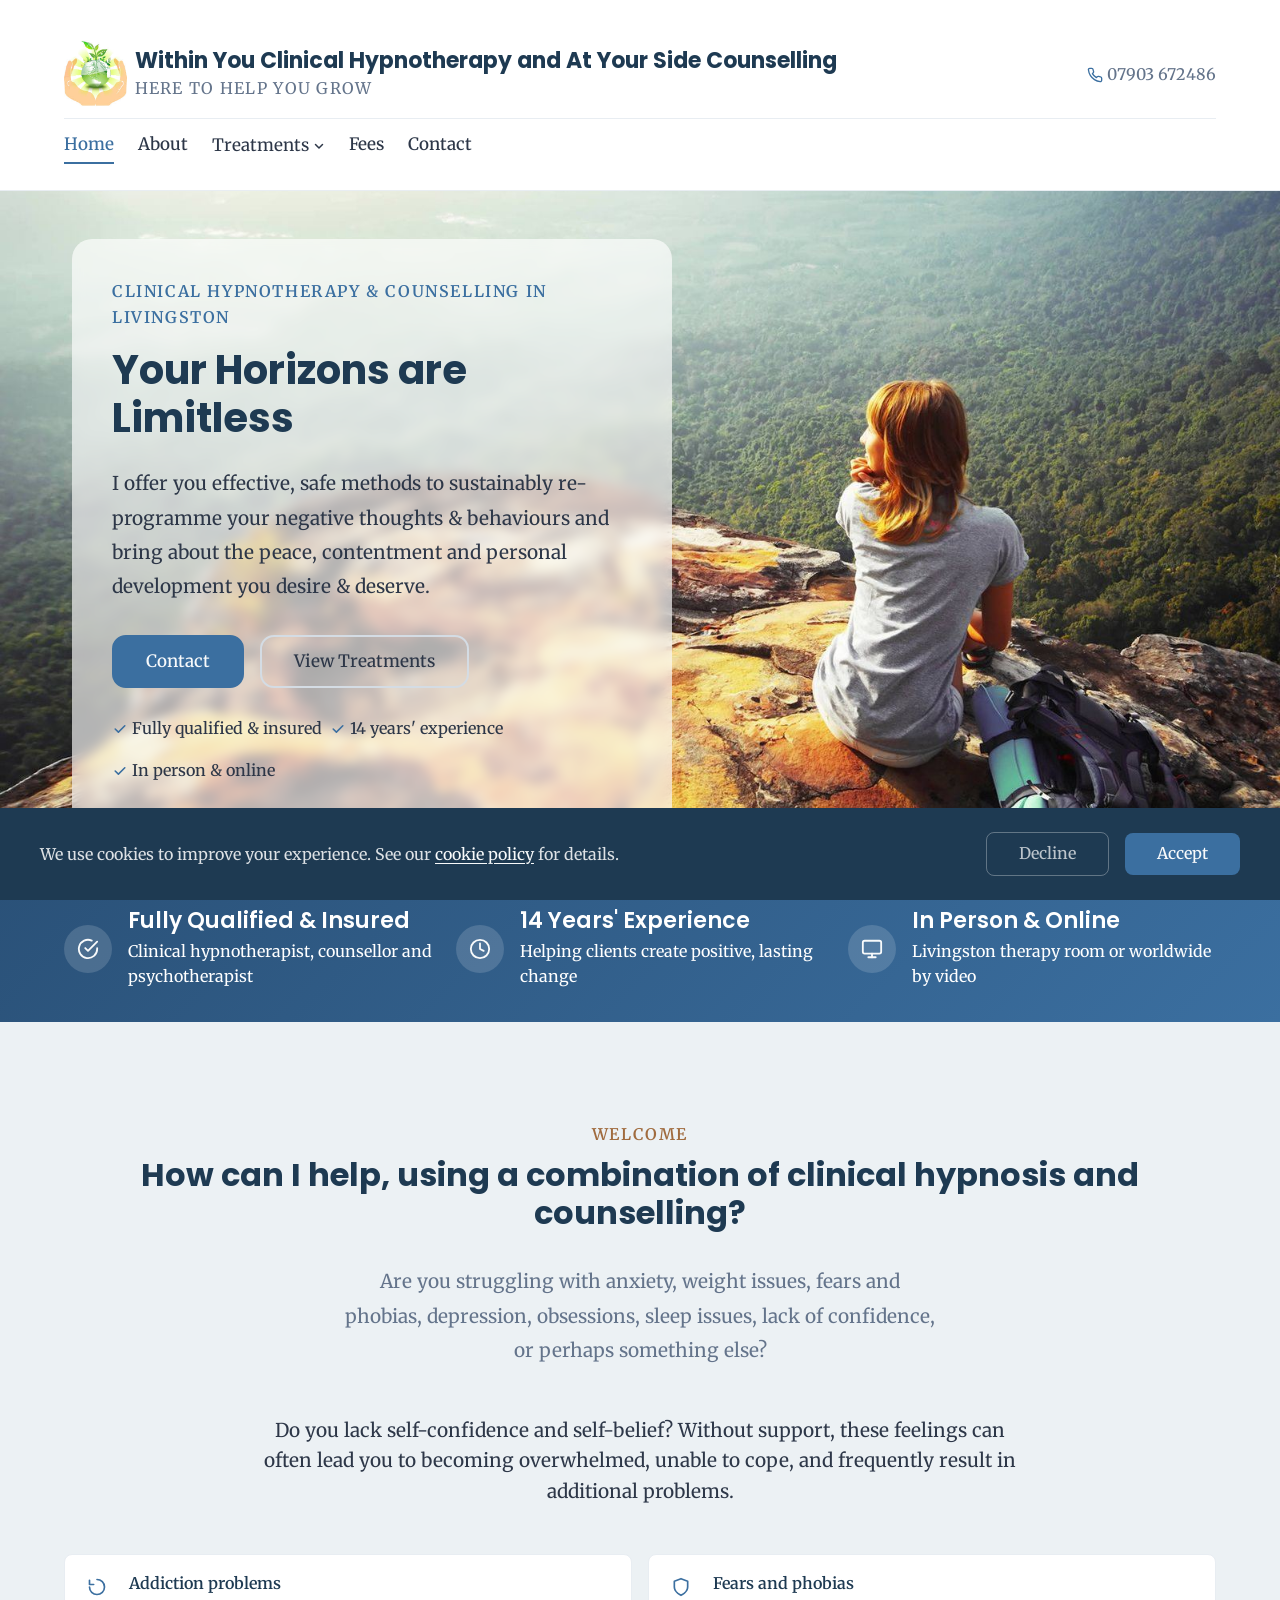
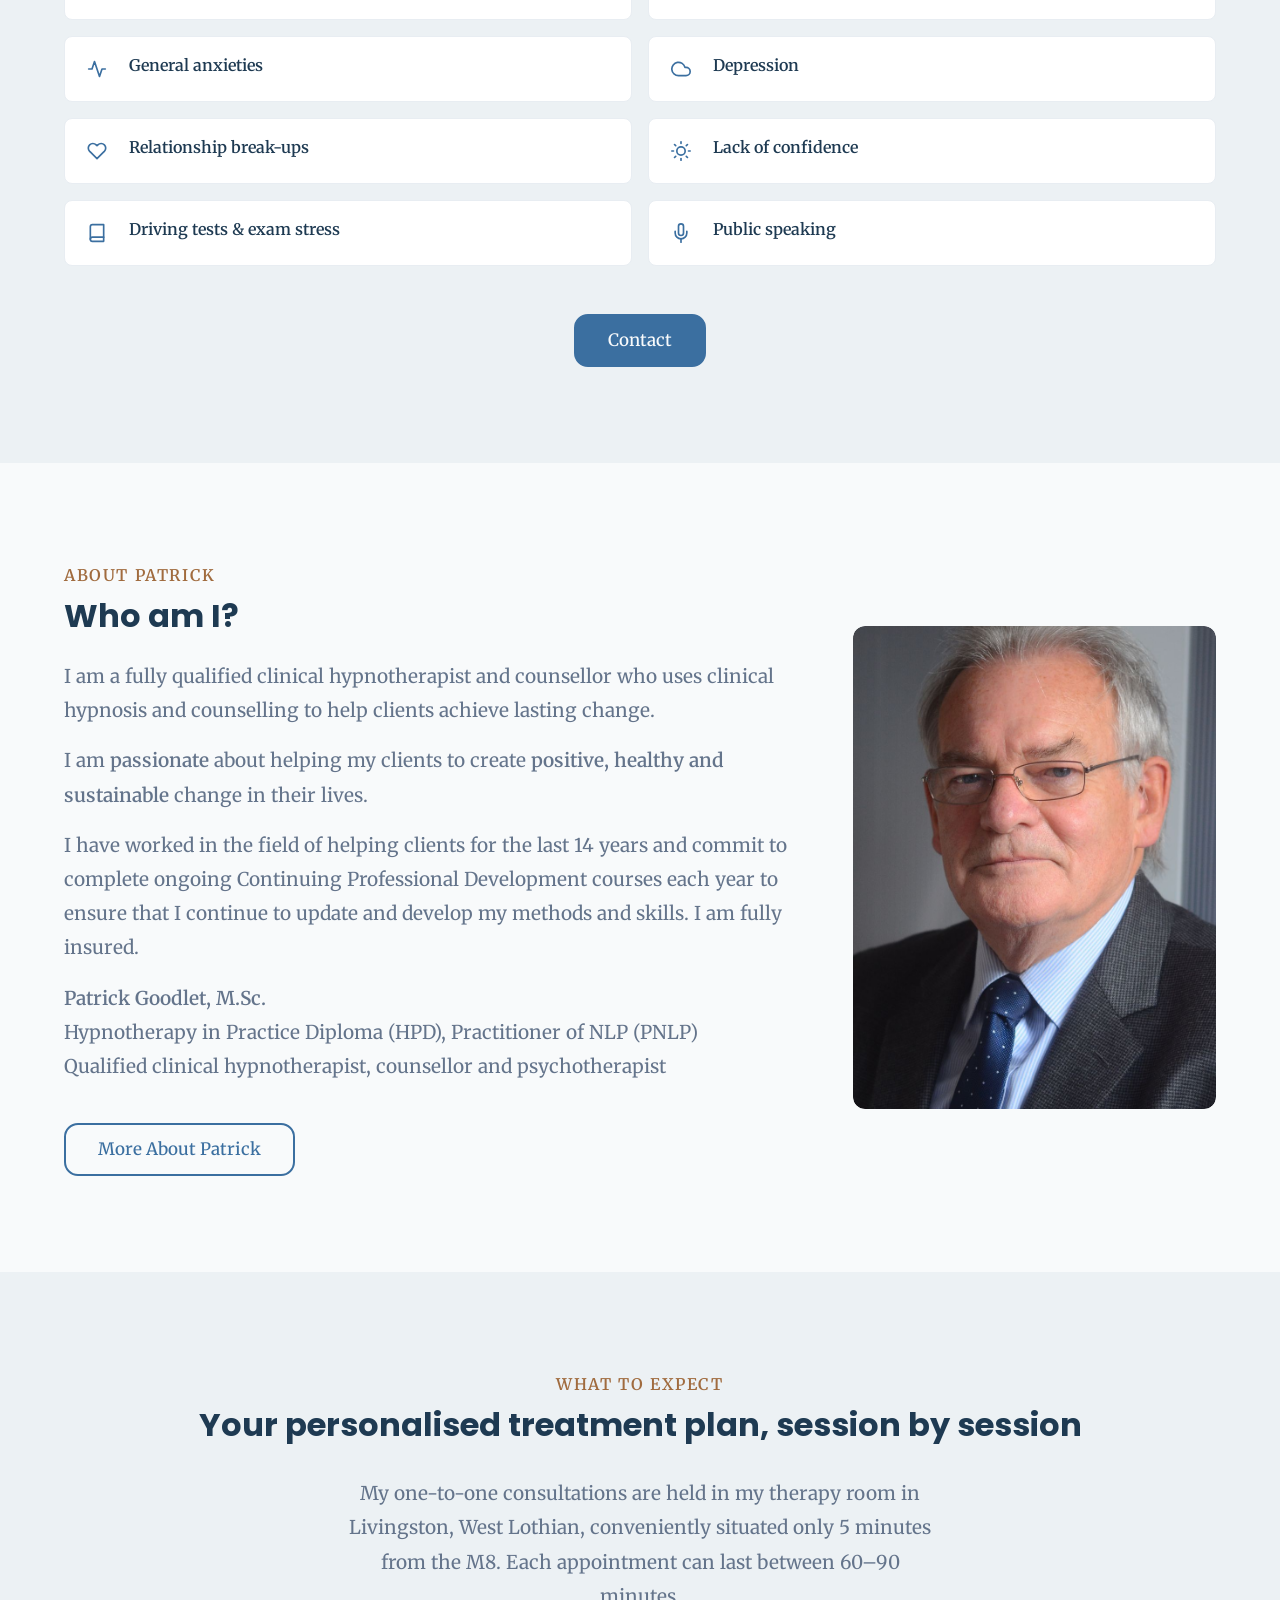
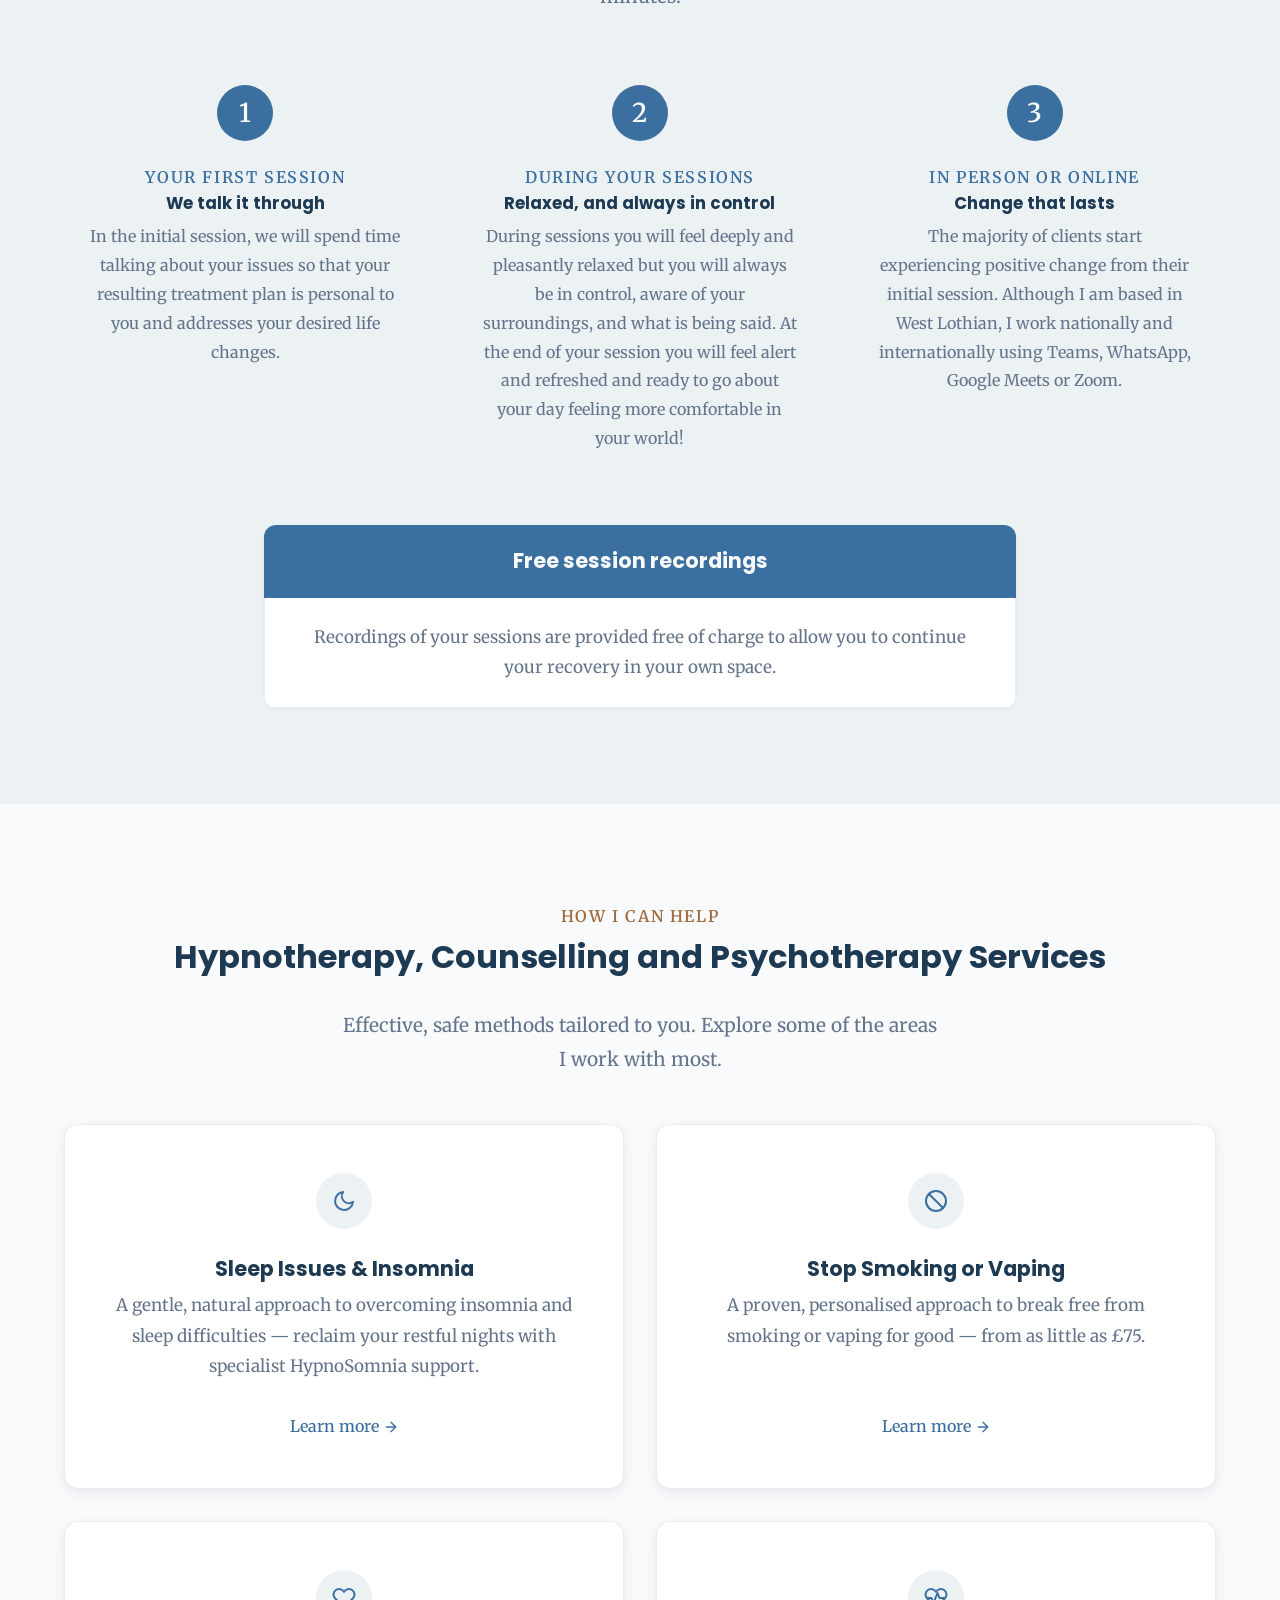
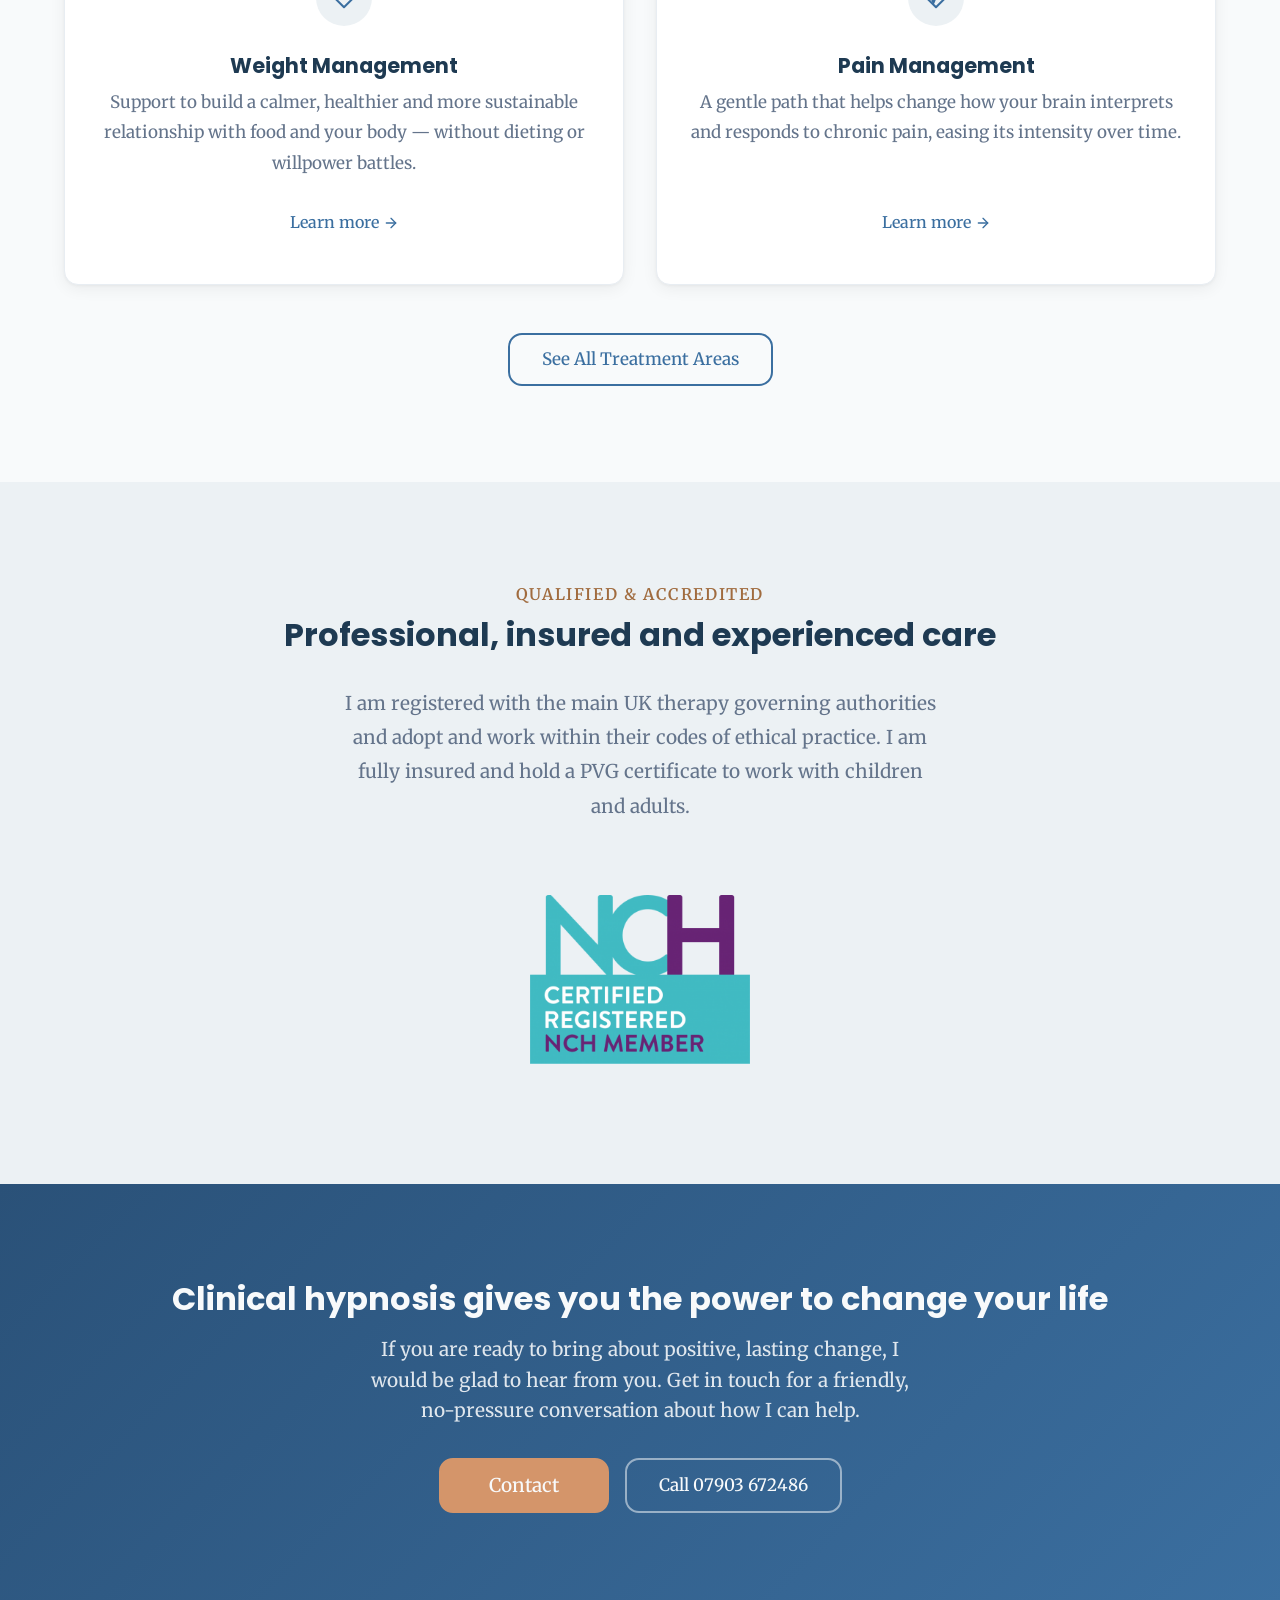
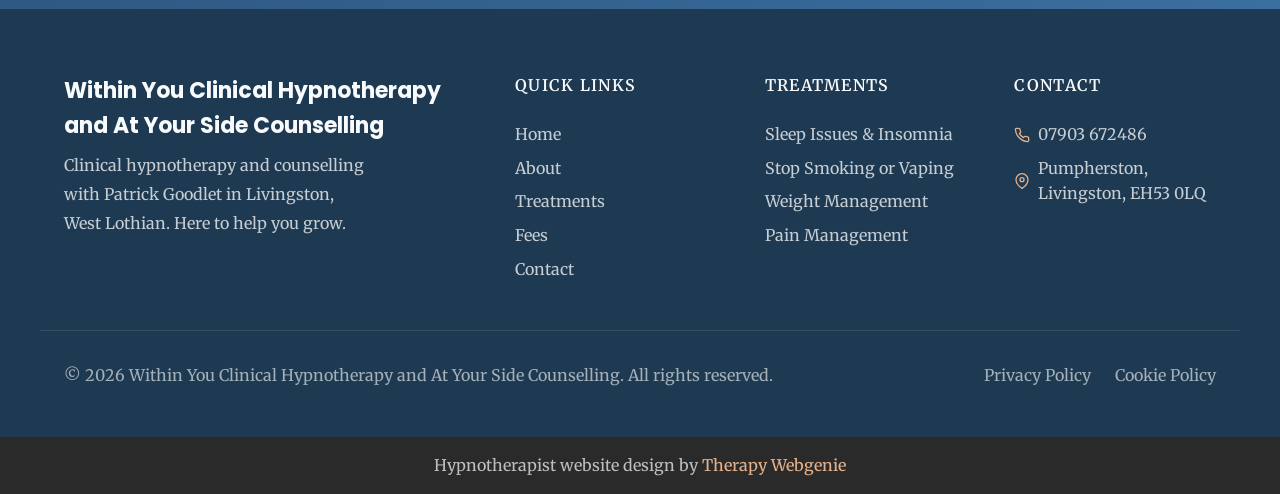
==== commit 2368cd23: "Cache-bust: bump CSS ?v= params for template v1.7.24" ====
--- a/index.html
+++ b/index.html
@@ -26,9 +26,9 @@
 
   <link rel="icon" href="images/favicon.png" type="image/png" sizes="96x96">
   <link rel="apple-touch-icon" href="images/apple-touch-icon.png">
-  <link rel="stylesheet" href="css/base.css?v=1723">
-  <link rel="stylesheet" href="css/components.css?v=1723">
-  <link rel="stylesheet" href="css/theme.css?v=1723">
+  <link rel="stylesheet" href="css/base.css?v=1724">
+  <link rel="stylesheet" href="css/components.css?v=1724">
+  <link rel="stylesheet" href="css/theme.css?v=1724">
   <!-- PROFILE:schema -->
   <script type="application/ld+json">
   {
--- a/css/base.css
+++ b/css/base.css
@@ -6,7 +6,7 @@
 
 /* --- Custom Properties (non-theme) --- */
 :root {
-  --text-xs: 0.8125rem;
+  --text-xs: 1rem; /* 1.7.24: the smallest text on a site is 16px (Rick's rule); was 13px */
   --text-sm: 1rem;
   --text-base: 1.0625rem;
   --text-md: 1.1875rem;
@@ -371,7 +371,7 @@
 .section-label--pill {
   background-color: var(--color-secondary);
   color: var(--color-text-inverse);
-  font-size: 0.65rem;
+  font-size: var(--text-xs);
   font-weight: 700;
   letter-spacing: 0.12em;
   padding: 5px 13px;
--- a/css/components.css
+++ b/css/components.css
@@ -82,6 +82,10 @@
   color: var(--color-text-light);
   text-transform: var(--nav-title-transform, uppercase);
   letter-spacing: var(--nav-title-tracking, 0.08em);
+}
+/* 1.7.24: at 16px a spaced-out tagline wraps on a phone; tighter tracking keeps most on one line */
+@media (max-width: 479px) {
+  .nav__title { letter-spacing: min(var(--nav-title-tracking, 0.08em), 0.03em); }
 }
 
 .nav__links {
@@ -545,6 +549,8 @@
     display: flex;
     align-items: center;
   }
+  /* 1.7.24 - reserve the menu button's width so a long brand name never runs under it (withinyou.uk at 375 and 768px). */
+  .nav--two-tier .nav__top { padding-right: calc(40px + var(--space-sm)); }
 }
 
 .nav__top {
@@ -668,7 +674,7 @@
 }
 
 .nav-scroll__title {
-  font-size: 11px;
+  font-size: var(--text-xs);
   color: var(--color-text-light);
   text-transform: uppercase;
   letter-spacing: 0.08em;
@@ -3291,6 +3297,7 @@
   border-radius: var(--radius-full);
   text-transform: uppercase;
   letter-spacing: 0.05em;
+  white-space: nowrap; /* 1.7.24: one line at 16px */
 }
 
 .pricing-card h3 {
@@ -7818,7 +7825,7 @@
   padding: 0.5rem 0.75rem;
   background: linear-gradient(transparent, rgba(0,0,0,0.65));
   color: #fff;
-  font-size: 0.85rem;
+  font-size: var(--text-xs);
   opacity: 0;
   transition: opacity 0.3s ease;
 }
@@ -8173,12 +8180,19 @@
   display: inline-block;
   background-color: rgba(255,255,255,0.18);
   color: var(--color-text-inverse);
-  font-size: 0.65rem;
+  font-size: var(--text-xs);
   font-weight: var(--font-weight-bold);
   letter-spacing: 0.1em;
   text-transform: uppercase;
   padding: 2px var(--space-sm);
   border-radius: var(--aesthetic-radius-pill);
+  white-space: nowrap; /* 1.7.24: one line at 16px, never squeezed by the message beside it */
+  flex-shrink: 0;
+}
+@media (max-width: 479px) {
+  /* the message drops below the pill when both do not fit; only a pill wider than the phone wraps */
+  .announcement-bar__msg { flex-wrap: wrap; justify-content: center; }
+  .announcement-bar__pill { white-space: normal; max-width: 100%; }
 }
 .announcement-bar--subtle .announcement-bar__pill {
   background-color: var(--color-primary);
@@ -8399,14 +8413,14 @@
 }
 .hero__float-num--accent { color: var(--color-accent); }
 .hero__float-label {
-  font-size: 0.7rem;
+  font-size: var(--text-xs);
   font-weight: var(--font-weight-bold);
   color: var(--color-text-heading);
   margin-top: 4px;
   letter-spacing: 0.02em;
 }
 .hero__float-sub {
-  font-size: 0.62rem;
+  font-size: var(--text-xs);
   color: var(--color-text-light);
   margin-top: 1px;
 }
@@ -9388,15 +9402,16 @@
 
 .nav__basket-count {
   position: absolute;
-  top: 0;
-  right: -2px;
-  min-width: 17px;
-  height: 17px;
-  padding: 0 4px;
+  top: -4px;
+  right: -6px;
+  min-width: 22px;
+  height: 22px;
+  padding: 0 5px;
   border-radius: var(--aesthetic-radius-pill);
   background-color: var(--color-accent);
   color: var(--color-text-inverse);
-  font-size: 0.68rem;
+  font-size: var(--text-xs);
+  line-height: 1;
   font-weight: var(--font-weight-bold);
   display: flex;
   align-items: center;
@@ -9610,6 +9625,11 @@
   font-weight: var(--font-weight-semibold);
   letter-spacing: 0.08em;
   text-transform: uppercase;
+}
+
+/* 1.7.24: four steps at 16px fit a phone with less gap and tracking; wrap rather than overflow */
+@media (max-width: 479px) {
+  .booking-steps { gap: var(--space-sm); letter-spacing: 0.02em; flex-wrap: wrap; }
 }
 
 .booking-steps__item {
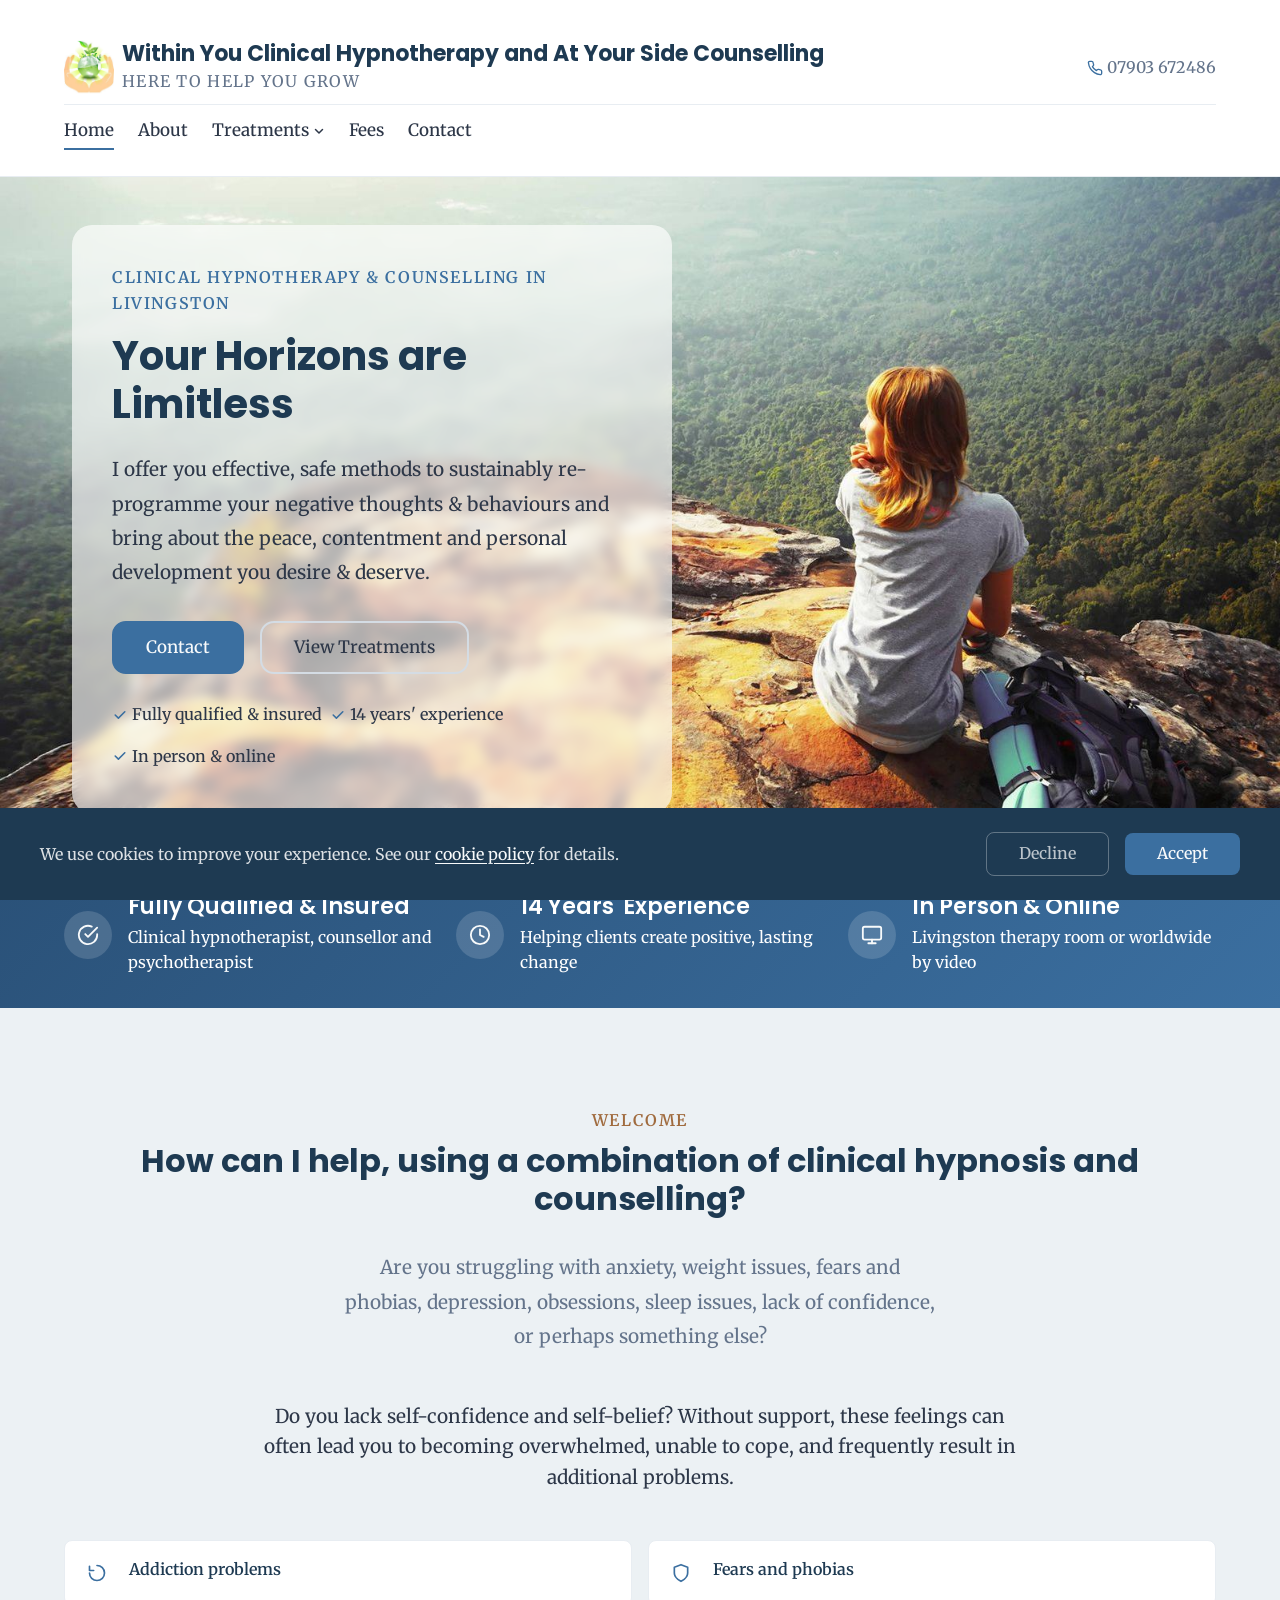
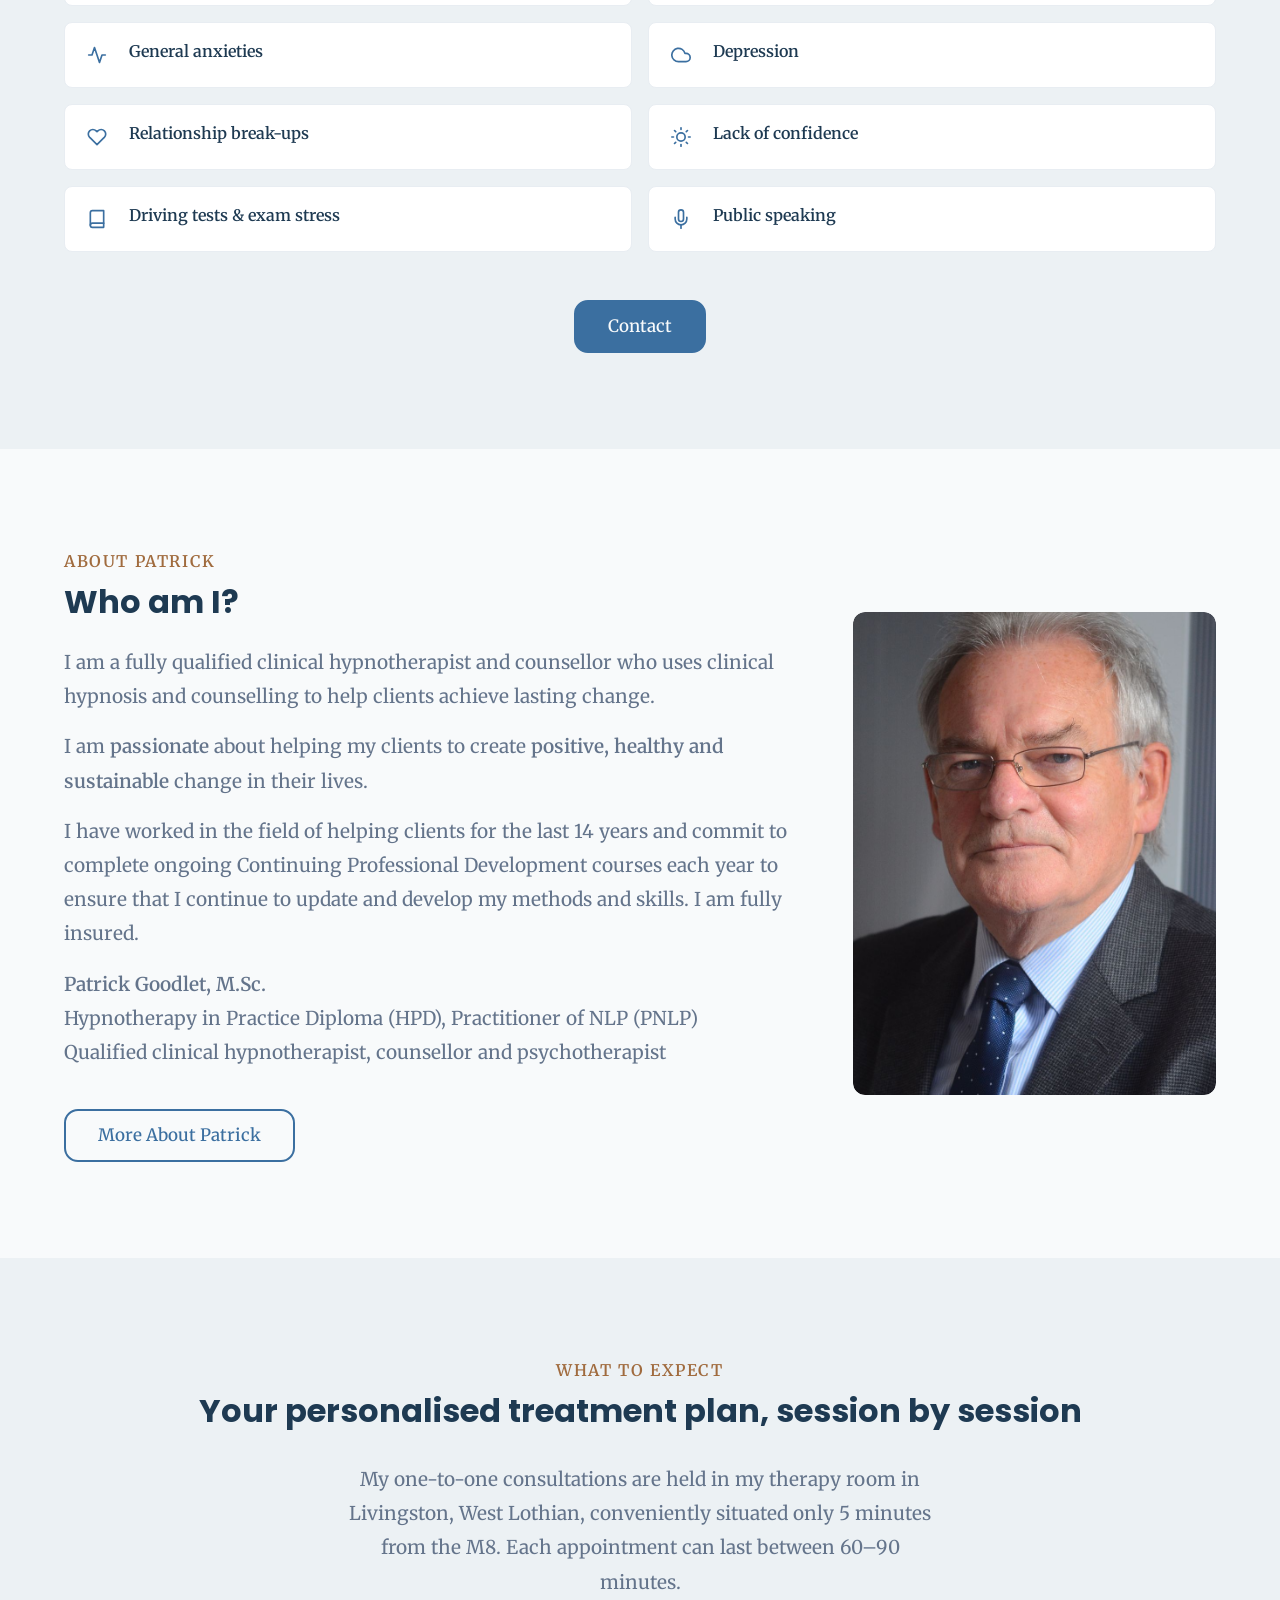
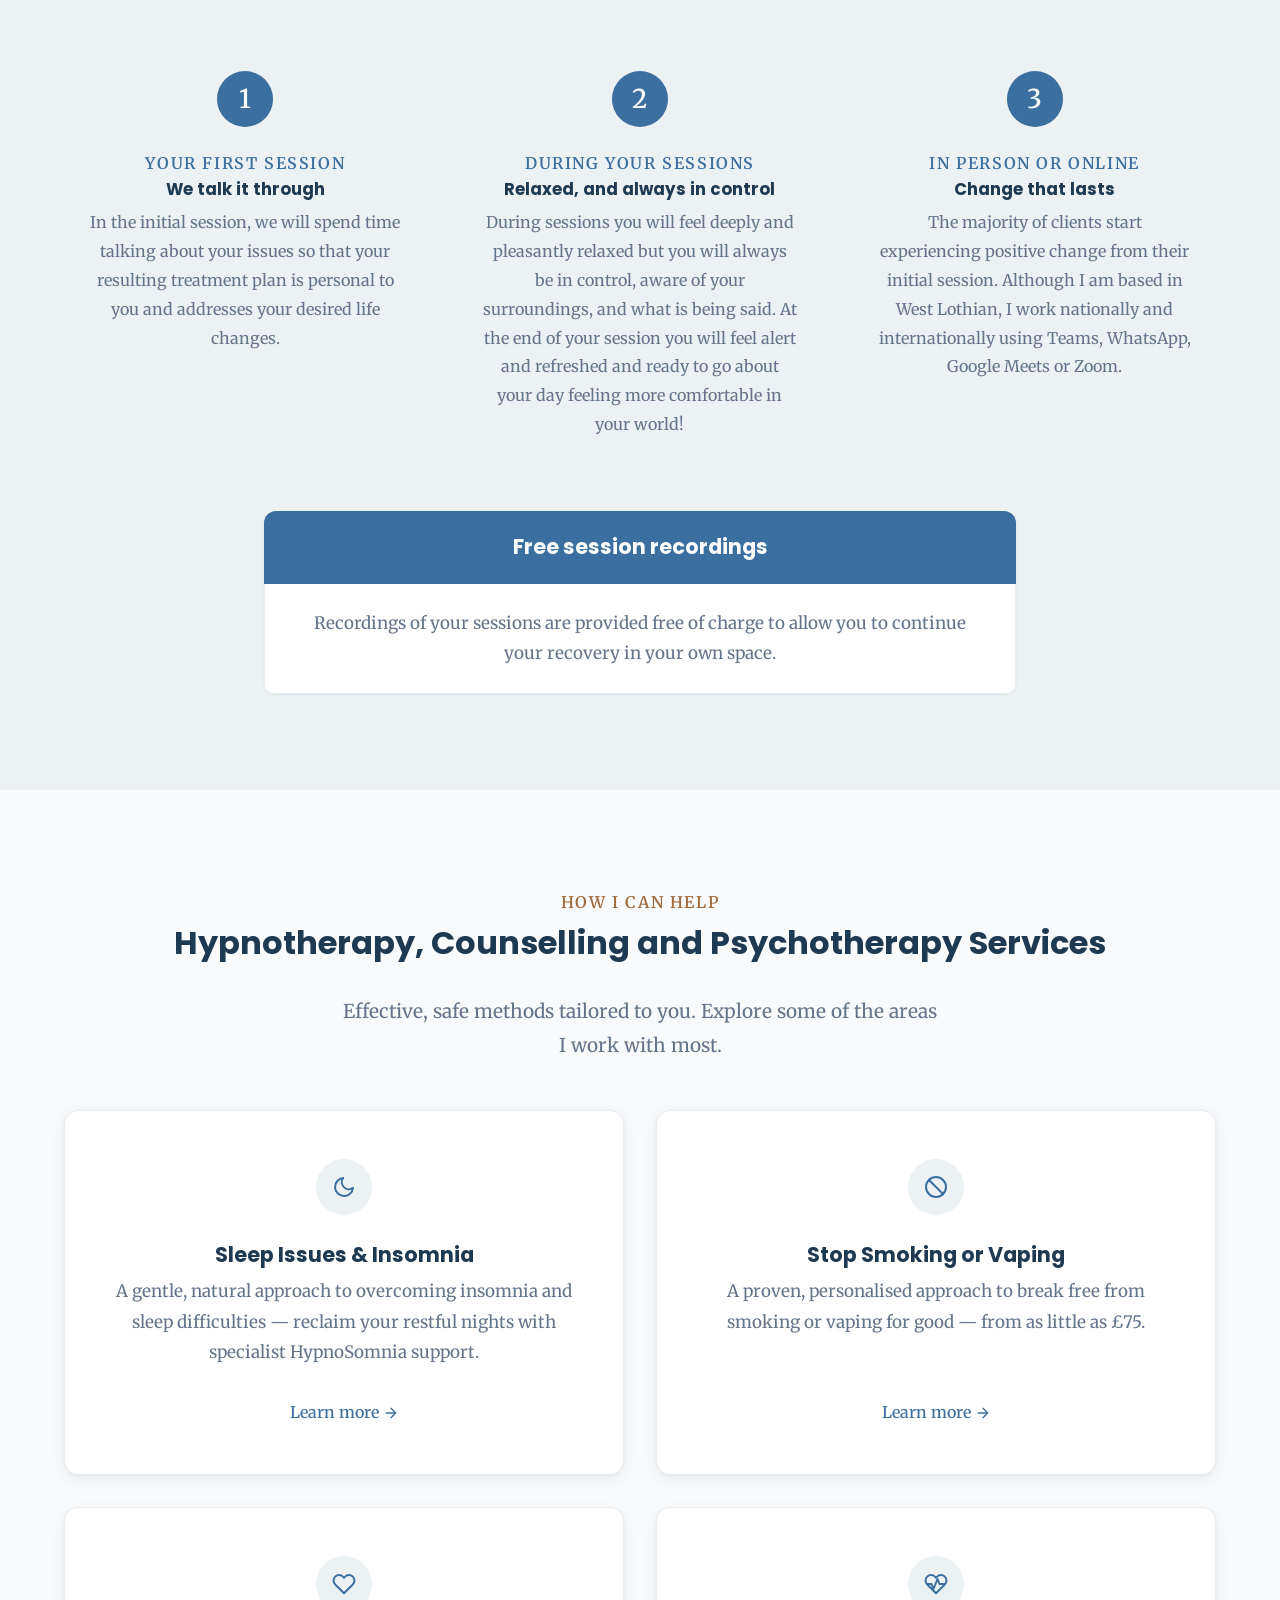
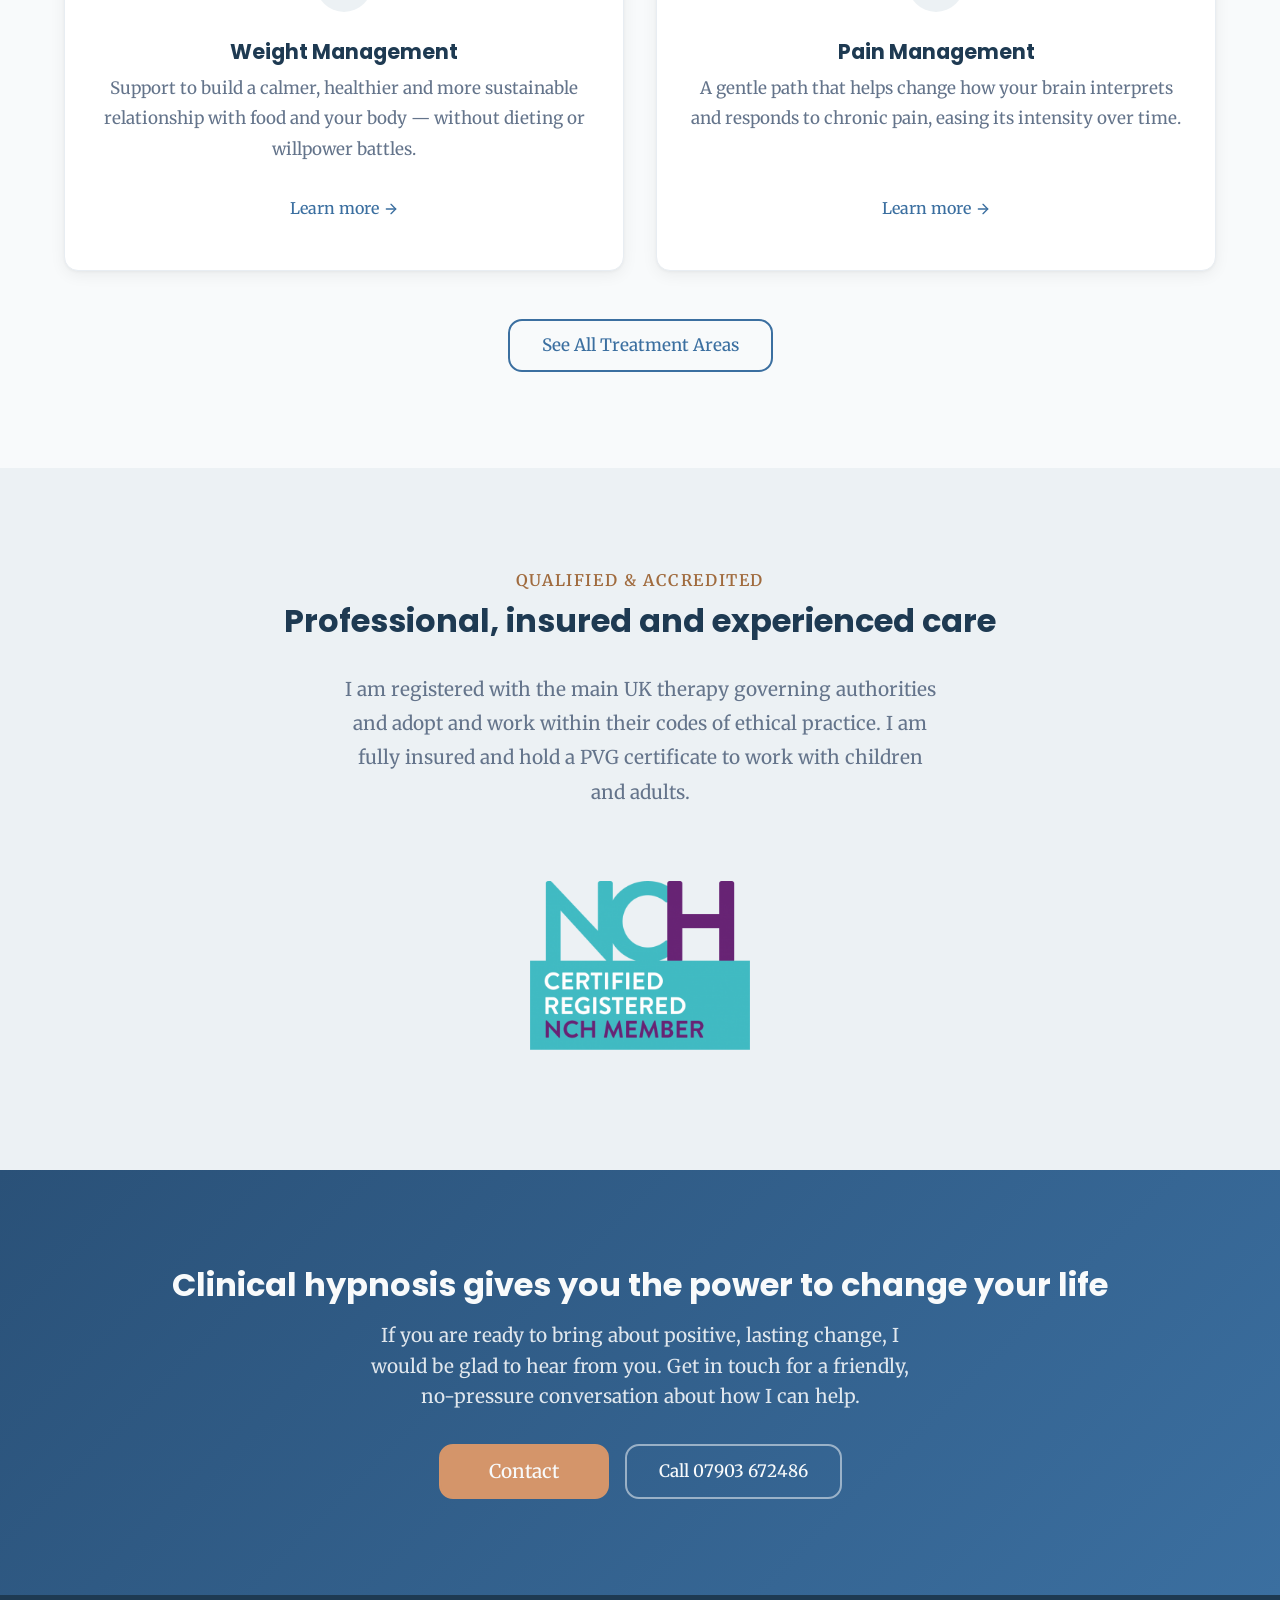
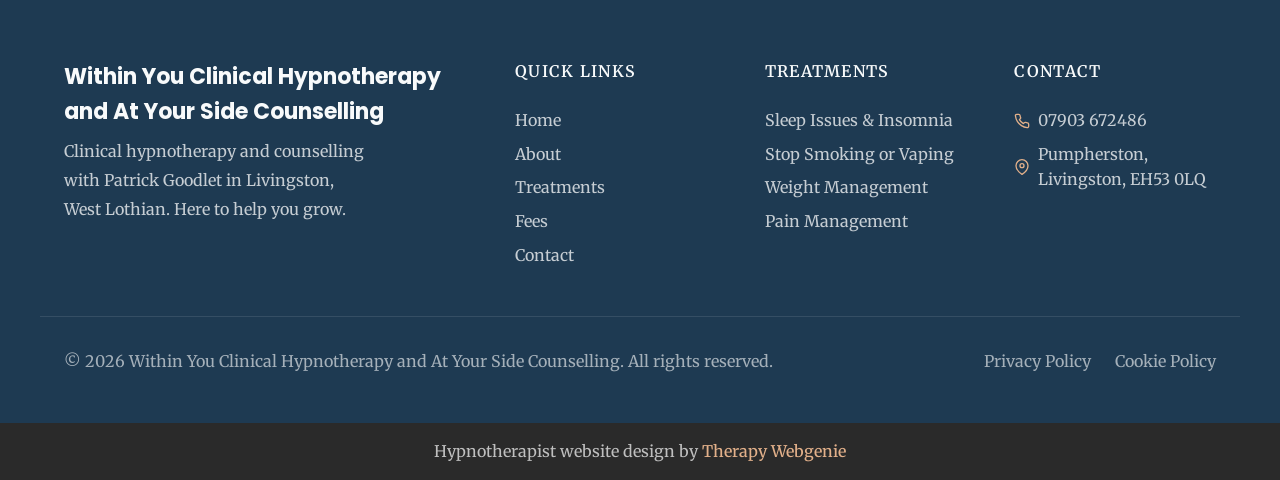
==== commit b837280c: "Cache-bust: bump CSS ?v= params for template v1.7.26" ====
--- a/index.html
+++ b/index.html
@@ -26,9 +26,9 @@
 
   <link rel="icon" href="images/favicon.png" type="image/png" sizes="96x96">
   <link rel="apple-touch-icon" href="images/apple-touch-icon.png">
-  <link rel="stylesheet" href="css/base.css?v=1724">
-  <link rel="stylesheet" href="css/components.css?v=1724">
-  <link rel="stylesheet" href="css/theme.css?v=1724">
+  <link rel="stylesheet" href="css/base.css?v=1726">
+  <link rel="stylesheet" href="css/components.css?v=1726">
+  <link rel="stylesheet" href="css/theme.css?v=1726">
   <!-- PROFILE:schema -->
   <script type="application/ld+json">
   {
--- a/css/base.css
+++ b/css/base.css
@@ -147,6 +147,7 @@
   color: var(--color-text-heading);
   line-height: var(--line-height-tight);
   font-weight: var(--font-weight-bold);
+  letter-spacing: var(--heading-tracking, normal); /* v1.7.26 hook */
   margin-bottom: var(--space-md);
   /* v1.7.8 — a heading carrying a long unbreakable token (a domain, an email,
      a hyphen-free compound) has nowhere to wrap and pushes past its container,
@@ -194,7 +195,7 @@
 }
 
 strong {
-  font-weight: var(--font-weight-semibold);
+  font-weight: var(--strong-weight, var(--font-weight-semibold)); /* v1.7.26 hook */
 }
 
 /* --- Layout Utilities --- */
@@ -203,8 +204,8 @@
   max-width: var(--container-max);
   margin-left: auto;
   margin-right: auto;
-  padding-left: var(--space-lg);
-  padding-right: var(--space-lg);
+  padding-left: var(--container-gutter, var(--space-lg)); /* v1.7.26 hook */
+  padding-right: var(--container-gutter, var(--space-lg));
 }
 
 .container--narrow {
@@ -212,8 +213,8 @@
 }
 
 .section {
-  padding-top: var(--space-3xl);
-  padding-bottom: var(--space-3xl);
+  padding-top: var(--section-padding, var(--space-3xl)); /* v1.7.26 hook: a site's own band spacing */
+  padding-bottom: var(--section-padding, var(--space-3xl));
 }
 
 .section--alt {
@@ -259,10 +260,12 @@
   align-items: center;
   justify-content: center;
   gap: var(--space-sm);
-  padding: var(--space-md) var(--space-xl);
+  padding: var(--btn-padding, var(--space-md) var(--space-xl)); /* v1.7.26 hooks: padding, size, weight, capitals */
   font-family: var(--font-body);
-  font-size: var(--text-base);
-  font-weight: var(--font-weight-medium);
+  font-size: var(--btn-font-size, var(--text-base));
+  font-weight: var(--btn-weight, var(--font-weight-medium));
+  text-transform: var(--btn-transform, none);
+  letter-spacing: var(--btn-tracking, normal);
   line-height: 1;
   border-radius: var(--btn-radius, var(--aesthetic-radius)); /* v1.7.20 hook: pill buttons */
   transition: all var(--transition-base);
@@ -396,8 +399,8 @@
   }
 
   .section {
-    padding-top: var(--space-4xl);
-    padding-bottom: var(--space-4xl);
+    padding-top: var(--section-padding-desktop, var(--space-4xl));
+    padding-bottom: var(--section-padding-desktop, var(--space-4xl));
   }
 }
 
--- a/css/components.css
+++ b/css/components.css
@@ -11080,3 +11080,1334 @@
   margin-bottom: var(--space-md);
   border-radius: var(--radius-md);
 }
+
+/* =============================================
+   PAGE FRAME (v1.7.25)
+   The whole page as a centred box over a full-page photograph, the look of
+   many older client sites moving off Elementor (woodlandscounselling.co.uk).
+   Put the class on <body>; the photo is a token, set in the site's theme.css:
+     :root { --page-frame-image: url('../images/background.jpg'); }
+   Optional: --page-frame-width (default 1180px), --page-frame-gap (default
+   --space-lg), --page-frame-position (default top center), --page-frame-bg
+   (the colour behind the photo, default --color-bg-dark).
+   From 1024px only: on phones and tablets the page is full width as usual,
+   because a frame there only steals width.
+   ============================================= */
+@media (min-width: 1024px) {
+  .page-frame {
+    background-color: var(--page-frame-bg, var(--color-bg-dark));
+    background-image: var(--page-frame-image, none);
+    background-size: cover;
+    background-position: var(--page-frame-position, top center);
+    background-repeat: no-repeat;
+    background-attachment: fixed;
+    padding-top: var(--page-frame-gap, var(--space-lg));
+  }
+
+  .page-frame > .announcement-bar,
+  .page-frame > .nav,
+  .page-frame > main,
+  .page-frame > .footer {
+    max-width: var(--page-frame-width, 1180px);
+    margin-left: auto;
+    margin-right: auto;
+  }
+
+  .page-frame > .nav,
+  .page-frame > main {
+    background-color: var(--color-bg);
+  }
+
+  .page-frame > .footer {
+    margin-bottom: var(--page-frame-gap, var(--space-lg));
+  }
+
+  /* The fixed scroll bar stays the width of the box, not of the window */
+  .page-frame > .nav-scroll {
+    max-width: var(--page-frame-width, 1180px);
+    margin-left: auto;
+    margin-right: auto;
+  }
+}
+
+/* =============================================
+   TWO-TIER MENU BAR COLOUR (v1.7.25, token hook)
+   The menu row of .nav--two-tier in its own colour, with the brand row above
+   it left as it is (woodlandscounselling.co.uk: white brand row, sage menu
+   bar). Opt in from the site's theme.css :root:
+     --nav-bar-bg: #93A37E;     the bar
+     --nav-bar-text: #FFFFFF;   its menu words (keep 4.5:1 on the bar)
+   Desktop only (1100px+), where the bar is a row of its own; below that the
+   row holds only the menu button. Dropdown panels keep their own colours.
+   ============================================= */
+@media (min-width: 1100px) {
+  .nav--two-tier .nav__bottom {
+    background-color: var(--nav-bar-bg, transparent);
+  }
+
+  .nav--two-tier .nav__bottom .nav__links > .nav__link,
+  .nav--two-tier .nav__bottom .nav__links > .nav__dropdown > .nav__link {
+    color: var(--nav-bar-text, var(--color-text));
+  }
+
+  .nav--two-tier .nav__bottom .nav__links > .nav__link::after,
+  .nav--two-tier .nav__bottom .nav__links > .nav__dropdown > .nav__link::after {
+    background-color: var(--nav-bar-text, var(--color-primary));
+  }
+}
+
+/* =============================================
+   TOKEN HOOKS (v1.7.25), set in a site's theme.css :root; each falls back to
+   the old value, so a site changes only when it opts in.
+     --hero-slope-panel        the light slope hero's angled panel (default a
+                               12% tint of the primary; a pale band colour
+                               such as var(--color-bg-alt) when the primary is
+                               a deep red that would tint it pink)
+     --trust-bar-logo-height   logo height in .trust-bar (default 52px, 60px
+                               from 768px); raise it when a membership logo's
+                               small print must stay readable
+   ============================================= */
+.hero--slope-light .hero__inner::before {
+  background: var(--hero-slope-panel, color-mix(in srgb, var(--color-primary) 12%, var(--color-bg)));
+}
+
+.trust-bar__logo {
+  height: var(--trust-bar-logo-height, 52px);
+}
+
+@media (min-width: 768px) {
+  .trust-bar__logo {
+    height: var(--trust-bar-logo-height, 60px);
+  }
+}
+
+/* The handwritten sign-off also in the homepage welcome band (v1.7.25):
+   .intro__text .signature, same look as .split__text .signature */
+.intro__text .signature {
+  font-family: var(--font-signature, var(--font-heading));
+  font-size: var(--signature-size, var(--text-xl));
+  font-style: var(--signature-style, italic);
+  color: var(--color-text-heading);
+  margin-top: var(--space-lg);
+}
+
+/* =============================================
+   MORE TOKEN HOOKS (v1.7.25), from the first Elementor-to-flat move
+   (woodlandscounselling.co.uk). A site's look is set here, in tokens, so the
+   library holds structures and each site keeps its own style. Every hook
+   falls back to the old value.
+     --heading-weight       h1 to h6 and the brand name (default bold; 400 for
+                            a regular-weight serif look)
+     --hero-heading-color   the hero h1 on light heroes (default heading colour)
+     --footer-brand-color   the brand name in .footer--simple
+     --nav-title-color      the tagline under the brand name
+     --nav-title-font       its font (default the body font)
+     --intro-align          vertical alignment of .intro__inner and
+                            .intro__inner--reversed (default centre; start
+                            puts the portrait level with the heading)
+   ============================================= */
+h1, h2, h3, h4, h5, h6,
+.nav__name {
+  font-weight: var(--heading-weight, var(--font-weight-bold));
+}
+
+.hero__heading {
+  color: var(--hero-heading-color, var(--color-text-heading));
+}
+
+.footer--simple .footer__brand-name {
+  color: var(--footer-brand-color, var(--color-text-heading));
+}
+
+.nav__title {
+  color: var(--nav-title-color, var(--color-text-light));
+  font-family: var(--nav-title-font, inherit);
+}
+
+.intro__inner,
+.intro__inner--reversed {
+  align-items: var(--intro-align, center);
+}
+
+/* .page-frame and the slope hero / two-tier bar (v1.7.25): inside the box the
+   slope hero keeps a gutter either side instead of running into the box edge,
+   and a coloured two-tier menu bar runs the full width of the box. */
+@media (min-width: 1024px) {
+  .page-frame .hero--slope-dark .hero__inner,
+  .page-frame .hero--slope-light .hero__inner {
+    width: auto;
+    margin-left: var(--space-lg);
+    margin-right: var(--space-lg);
+  }
+}
+
+@media (min-width: 1100px) {
+  .page-frame .nav--two-tier .nav__bottom {
+    margin-left: calc(-1 * var(--space-lg));
+    margin-right: calc(-1 * var(--space-lg));
+    padding-left: var(--space-lg);
+    padding-right: var(--space-lg);
+  }
+}
+
+/* Tap-to-call on phones (v1.7.25, token hook). Below 900px the
+   two-tier header hides its contact row (it shows from 900px); set
+   --nav-call-phone-display: flex in
+   a site's theme.css to show the phone number (only the item holding a tel:
+   link) on its own line under the brand. No markup change, so the editor's nav
+   rebuild cannot drop it. */
+@media (max-width: 899px) {
+  .nav--two-tier .nav__top {
+    flex-wrap: wrap;
+  }
+
+  .nav--two-tier .nav__contact {
+    display: var(--nav-call-phone-display, none);
+    width: 100%;
+    margin-top: var(--space-xs);
+  }
+
+  .nav--two-tier .nav__contact-item {
+    display: none;
+  }
+
+  .nav--two-tier .nav__contact-item:has(a[href^="tel:"]) {
+    display: flex;
+    font-size: var(--text-base);
+  }
+
+  .nav--two-tier .nav__contact-item a[href^="tel:"] {
+    display: inline-flex;
+    align-items: center;
+    min-height: 44px; /* a thumb-sized tap target */
+  }
+}
+
+/* The footer brand name follows --heading-weight too (v1.7.25) */
+.footer--simple .footer__brand-name {
+  font-weight: var(--heading-weight, var(--font-weight-bold));
+}
+
+/* .page-header--rule (v1.7.25): a short line in the primary colour under the
+   page title, the divider many Elementor page titles carry. */
+.page-header--rule h1::after {
+  content: '';
+  display: block;
+  width: var(--page-header-rule-width, 64px); /* v1.7.26 hooks */
+  height: var(--page-header-rule-height, 2px);
+  margin: var(--page-header-rule-gap, var(--space-md)) auto 0;
+  background-color: var(--color-primary);
+}
+
+/* =============================================
+   SHOW BY SCREEN SIZE (v1.7.25)
+   Elementor's "Hide On Desktop / Tablet / Mobile" switches, at Elementor's own
+   breakpoints, so a converted site keeps content that its old site showed on
+   one screen size only (woodlandscounselling.co.uk: the portrait sits top right
+   on desktop and after the content on phones). Combine them freely:
+   class="hide-tablet hide-desktop" shows on phones only.
+     .hide-mobile    hidden below 768px
+     .hide-tablet    hidden from 768px to 1024px
+     .hide-desktop   hidden from 1025px
+   Use sparingly: anything duplicated for two screen sizes has to be edited
+   twice.
+   ============================================= */
+@media (max-width: 767px) {
+  .hide-mobile { display: none !important; }
+}
+
+@media (min-width: 768px) and (max-width: 1024px) {
+  .hide-tablet { display: none !important; }
+}
+
+@media (min-width: 1025px) {
+  .hide-desktop { display: none !important; }
+}
+
+/* .text-photo--natural (v1.7.25): a photo narrower than its column shown at its
+   own width, centred, never stretched (a 600px photo of a real room in a 752px
+   reading column). The converter adds it when an image is narrower than the column. */
+.text-photo--natural {
+  width: auto;
+  max-width: 100%;
+  margin-left: auto;
+  margin-right: auto;
+}
+
+/* =============================================
+   v1.7.26 - THE LOOKS ELEMENTOR SITES ARE BUILT FROM
+   From woodlandscounselling.co.uk (30-10-2026), whose first flat rebuild Rick
+   rejected beside her original: the library had drawn its own nearest version
+   of her header, hero, sidebar, tabs and footer instead of hers. Each piece
+   below is a structure many Elementor sites share; every size, colour and
+   spacing is a token with her measured value as the example, so the next site
+   sets its own numbers in theme.css and adds no CSS.
+   Measure the original first: scripts/style_parity.py.
+   ============================================= */
+
+/* --- Page frame as a share of the window (Elementor's boxed page: 90% up to a
+   maximum), and the box's own shadow. Sets:
+     --page-frame-fluid: 90%;    --page-frame-shadow: 0 0 10px rgba(0,0,0,.5);  */
+@media (min-width: 1024px) {
+  .page-frame > .announcement-bar,
+  .page-frame > .nav,
+  .page-frame > main,
+  .page-frame > .footer,
+  .page-frame > .nav-scroll {
+    width: var(--page-frame-fluid, auto);
+  }
+
+  .page-frame > .nav,
+  .page-frame > main,
+  .page-frame > .footer {
+    box-shadow: var(--page-frame-shadow, none);
+  }
+}
+
+/* --- Headings level by level, and the brand name. Sets --h1-weight,
+   --h2-weight, --h3-weight (each falls back to --heading-weight),
+   --nav-name-weight, --nav-name-tracking. */
+h1 { font-weight: var(--h1-weight, var(--heading-weight, var(--font-weight-bold))); }
+h2 { font-weight: var(--h2-weight, var(--heading-weight, var(--font-weight-bold))); }
+h3 { font-weight: var(--h3-weight, var(--heading-weight, var(--font-weight-bold))); }
+
+.nav__name {
+  font-weight: var(--nav-name-weight, var(--heading-weight, var(--font-weight-bold)));
+  letter-spacing: var(--nav-name-tracking, normal);
+}
+
+/* --- Section in the light grey surface colour (a third band colour beside
+   plain and --alt): <section class="section section--muted">. It is its own
+   background: the alternation safety net (GOLDEN RULE) neither repaints it nor
+   tints the plain section after it (same pattern as .band). */
+.section--muted,
+main > .section:not(.section--alt):not(.section--dark):not(.cta-banner):not(.cta-mid-banner)
+  + .section.section--muted:not(.section--alt):not(.section--dark):not(.cta-banner):not(.cta-mid-banner) {
+  background-color: var(--color-surface-alt);
+}
+
+main > .section.section--muted:not(.section--alt):not(.section--dark):not(.cta-banner):not(.cta-mid-banner)
+  + .section:not(.section--muted):not(.band):not(.section--alt):not(.section--dark):not(.cta-banner):not(.cta-mid-banner) {
+  background-color: var(--color-bg);
+}
+
+/* --- Two-tier menu bar: the words, their spacing and the bar's own padding.
+   Sets --nav-link-size, --nav-link-weight, --nav-link-padding (e.g. 13px 20px,
+   which makes the bar as tall as the links), --nav-link-gap, --nav-bar-padding,
+   --nav-active-line (0% hides the line under the current page; hover keeps it). */
+@media (min-width: 1100px) {
+  .nav--two-tier .nav__bottom {
+    padding-top: var(--nav-bar-padding, var(--space-sm));
+    padding-bottom: var(--nav-bar-padding, var(--space-sm));
+  }
+
+  .nav--two-tier .nav__links {
+    gap: var(--nav-link-gap, var(--space-lg));
+  }
+
+  .nav--two-tier .nav__links > .nav__link,
+  .nav--two-tier .nav__links > .nav__dropdown > .nav__link {
+    font-size: var(--nav-link-size, var(--text-base));
+    font-weight: var(--nav-link-weight, var(--font-weight-medium));
+    padding: var(--nav-link-padding, var(--space-xs) 0);
+  }
+
+  .nav--two-tier .nav__links > .nav__link--active::after {
+    width: var(--nav-active-line, 100%);
+  }
+
+  .nav--two-tier .nav__links > .nav__link:hover::after {
+    width: 100%;
+  }
+}
+
+/* =============================================
+   .nav--brand-place (with .nav--two-tier): the brand stack of many Elementor
+   headers. Desktop: name, tagline and the place on three lines at the left,
+   phone and email top right, the social icon under them. Phones: everything
+   centred in one column, the menu button centred in the menu bar.
+   Markup is the normal two-tier nav; the FIRST .nav__contact-item is the place
+   (its icon is hidden), the LAST holds the social link(s):
+     <nav class="nav nav--two-tier nav--brand-place">
+   Sets: --nav-top-padding / --nav-top-padding-bottom (brand row),
+   --nav-contact-size (contact words), --nav-place-gap (tagline to place),
+   --nav-social-bg / --nav-social-size (round social icon), --nav-toggle-bg and
+   --nav-toggle-bar (the menu button on phones).
+   ============================================= */
+.nav--two-tier.nav--brand-place {
+  padding: 0;
+}
+
+.nav--brand-place .nav__top {
+  flex-wrap: wrap;
+  padding-top: var(--nav-top-padding, 20px);
+  padding-bottom: var(--nav-top-padding-bottom, var(--space-lg));
+  row-gap: var(--nav-place-gap, var(--space-sm));
+  column-gap: var(--space-lg);
+}
+
+.nav--brand-place .nav__contact {
+  display: contents;
+}
+
+.nav--brand-place .nav__brand {
+  flex: 1 1 auto;
+}
+
+.nav--brand-place .nav__contact-item {
+  display: flex;
+  font-size: var(--nav-contact-size, var(--text-sm));
+  color: var(--color-text);
+}
+
+.nav--brand-place .nav__contact-item a {
+  color: inherit;
+  font-weight: var(--font-weight-normal);
+}
+
+.nav--brand-place .nav__contact-item svg {
+  color: var(--color-secondary);
+}
+
+/* the place: its own line under the tagline */
+.nav--brand-place .nav__contact-item:first-child {
+  order: 2;
+  flex: 1 0 calc(100% - 4rem);
+}
+
+.nav--brand-place .nav__contact-item:first-child svg {
+  display: none;
+}
+
+.nav--brand-place .nav__contact-item:last-child {
+  order: 3;
+  margin-left: auto;
+}
+
+/* the social link as a round icon */
+.nav--brand-place .nav__contact-item:last-child a {
+  display: inline-flex;
+  align-items: center;
+  justify-content: center;
+  width: var(--nav-social-size, 32px);
+  height: var(--nav-social-size, 32px);
+  border-radius: 50%;
+  background-color: var(--nav-social-bg, var(--color-primary));
+  color: var(--color-text-inverse);
+}
+
+.nav--brand-place .nav__contact-item:last-child svg {
+  width: 50%;
+  height: 50%;
+  color: inherit;
+}
+
+/* The menu bar runs the full width of the header (and of the page box), not
+   just the width of the menu: its colour is drawn wider than the bar and the
+   header clips it at its own edges. */
+.nav--two-tier.nav--brand-place {
+  overflow-x: clip;
+}
+
+.nav--two-tier.nav--brand-place .nav__bottom {
+  position: relative;
+}
+
+.nav--two-tier.nav--brand-place .nav__bottom::before {
+  content: '';
+  position: absolute;
+  top: 0;
+  bottom: 0;
+  left: -50vw;
+  right: -50vw;
+  background-color: var(--nav-bar-bg, transparent);
+  z-index: -1;
+}
+
+@media (min-width: 1100px) {
+  .nav--two-tier.nav--brand-place .nav__bottom,
+  .page-frame .nav--two-tier.nav--brand-place .nav__bottom {
+    margin-left: 0;
+    margin-right: 0;
+    padding-left: 0;
+    padding-right: 0;
+    border-top: 0;
+    background-color: transparent;
+  }
+}
+
+/* Below 900px: one centred column */
+@media (max-width: 899px) {
+  .nav--brand-place .nav__top {
+    justify-content: center;
+    text-align: center;
+    column-gap: var(--space-md);
+  }
+
+  .nav--brand-place .nav__brand {
+    flex: 1 0 100%;
+    justify-content: center;
+  }
+
+  .nav--brand-place .nav__brand-text {
+    align-items: center;
+  }
+
+  .nav--two-tier.nav--brand-place .nav__contact-item,
+  .nav--two-tier.nav--brand-place .nav__contact-item:has(a[href^="tel:"]) {
+    display: flex;
+    font-size: var(--nav-contact-size, var(--text-base));
+  }
+
+  .nav--brand-place .nav__contact-item:first-child {
+    order: 0;
+    flex: 1 0 100%;
+    justify-content: center;
+  }
+
+  .nav--brand-place .nav__contact-item:last-child {
+    flex: 1 0 100%;
+    justify-content: center;
+    margin-left: 0;
+  }
+}
+
+/* Below 1100px the menu bar is a row of its own with the menu button centred */
+@media (max-width: 1099px) {
+  .nav--two-tier.nav--brand-place .nav__top {
+    padding-right: 0;
+  }
+
+  .nav--two-tier.nav--brand-place .nav__bottom {
+    position: relative;
+    justify-content: center;
+    padding: 3px 0;
+  }
+
+  .nav--two-tier.nav--brand-place .nav__toggle {
+    background-color: var(--nav-toggle-bg, transparent);
+    border-radius: 0;
+    padding: 9px 8px;
+  }
+
+  .nav--two-tier.nav--brand-place .nav__toggle-bar {
+    background-color: var(--nav-toggle-bar, var(--color-text-heading));
+  }
+}
+
+/* =============================================
+   .hero--slope-cut (with .hero--slope-light): the Elementor two-column hero
+   with a slanted panel. Desktop: the photo on the left with one rounded
+   corner and no shadow, the panel behind it cut on a slant, the text in the
+   panel on the right. Phones: the photo edge to edge, then the panel.
+   Sets: --hero-cut-image-width (47.6%), --hero-cut-image-height (350px),
+   --hero-cut-image-radius (0 0 0 50px), --hero-cut-top / --hero-cut-bottom
+   (where the slant meets the top and bottom edge, 11% / 34%),
+   --hero-cut-content-padding (60px), --hero-cut-padding (the band, 32px 0 40px),
+   --hero-cut-heading-size (2rem), --hero-cut-heading-gap, --hero-lead-size,
+   --hero-cut-image-height-mobile (300px). The panel colour is --hero-slope-panel.
+   ============================================= */
+.hero--slope-light.hero--slope-cut .hero__heading {
+  font-size: var(--hero-cut-heading-size, 2rem);
+  margin-bottom: var(--hero-cut-heading-gap, var(--space-xl));
+}
+
+.hero--slope-cut .hero__text--lead {
+  font-size: var(--hero-lead-size, var(--text-md));
+}
+
+.hero--slope-cut .hero__text {
+  line-height: var(--hero-cut-line-height, var(--line-height-normal));
+  margin-bottom: var(--space-lg);
+}
+
+@media (min-width: 768px) {
+  .hero--slope-light.hero--slope-cut {
+    padding: var(--hero-cut-padding, 32px 0 40px);
+  }
+
+  .hero--slope-light.hero--slope-cut .hero__inner,
+  .page-frame .hero--slope-light.hero--slope-cut .hero__inner {
+    grid-template-columns: var(--hero-cut-image-width, 47.6%) 1fr;
+    gap: 0;
+    padding: 0;
+    min-height: 0;
+    align-items: stretch;
+    width: calc(100% - 2 * var(--container-gutter, var(--space-lg)));
+    max-width: calc(var(--container-max) - 2 * var(--container-gutter, var(--space-lg)));
+    margin-left: auto;
+    margin-right: auto;
+  }
+
+  .hero--slope-light.hero--slope-cut .hero__inner::before {
+    left: 0;
+    right: 0;
+    border-radius: 0;
+    clip-path: polygon(var(--hero-cut-top, 11%) 0, 100% 0, 100% 100%, var(--hero-cut-bottom, 34%) 100%);
+  }
+
+  .hero--slope-light.hero--slope-cut .hero__image-wrap {
+    align-self: center;
+    padding: 40px 0;
+  }
+
+  .hero--slope-light.hero--slope-cut .hero__image {
+    height: var(--hero-cut-image-height, 350px);
+    min-height: 0;
+    border-radius: var(--hero-cut-image-radius, 0 0 0 50px);
+    box-shadow: none;
+  }
+
+  .hero--slope-light.hero--slope-cut .hero__content {
+    padding: var(--hero-cut-content-padding, 60px);
+  }
+
+  .hero--slope-light.hero--slope-cut .hero__text {
+    max-width: none;
+  }
+
+  .hero--slope-light.hero--slope-cut .hero__actions {
+    justify-content: flex-start;
+  }
+}
+
+@media (max-width: 767px) {
+  .hero--slope-light.hero--slope-cut {
+    padding: 0;
+  }
+
+  .hero--slope-light.hero--slope-cut .hero__inner {
+    display: flex;
+    flex-direction: column;
+    gap: 0;
+    width: 100%;
+    max-width: none;
+    margin: 0;
+    padding: 0;
+  }
+
+  .hero--slope-light.hero--slope-cut .hero__inner::before {
+    display: none;
+  }
+
+  .hero--slope-light.hero--slope-cut .hero__image {
+    width: 100%;
+    height: var(--hero-cut-image-height-mobile, 300px);
+    aspect-ratio: auto;
+    border-radius: 0;
+    box-shadow: none;
+  }
+
+  .hero--slope-light.hero--slope-cut .hero__content {
+    background: var(--hero-slope-panel, color-mix(in srgb, var(--color-primary) 12%, var(--color-bg)));
+    padding: var(--hero-cut-content-padding-mobile, 60px 20px);
+  }
+
+  .hero--slope-light.hero--slope-cut .hero__heading {
+    text-align: center;
+  }
+
+  .hero--slope-light.hero--slope-cut .hero__actions {
+    justify-content: center;
+  }
+}
+
+/* =============================================
+   .sidebar-layout: the page's text in a wide column with a narrow column
+   beside it (a portrait card, contact details). The sidebar follows the text
+   on phones and tablets.
+     <div class="container sidebar-layout">
+       <div class="sidebar-layout__main"> ...text... </div>
+       <aside class="sidebar-layout__aside"> ...profile-card... </aside>
+     </div>
+   Sets: --sidebar-main (69%), --sidebar-aside (24%), --sidebar-gap (on
+   phones), --prose-h2-size / --prose-h2-weight and --prose-h3-size (headings
+   inside the main column, when the old site drew them smaller than section
+   titles).
+   ============================================= */
+.sidebar-layout {
+  display: grid;
+  gap: var(--sidebar-gap, var(--space-3xl));
+}
+
+.sidebar-layout__main {
+  min-width: 0;
+}
+
+.sidebar-layout__main h2 {
+  font-size: var(--prose-h2-size, var(--text-h2));
+  font-weight: var(--prose-h2-weight, var(--h2-weight, var(--heading-weight, var(--font-weight-bold))));
+  margin-bottom: var(--space-md);
+}
+
+.sidebar-layout__main h3 {
+  font-size: var(--prose-h3-size, var(--text-h3));
+  margin-top: var(--prose-h3-gap, var(--space-xl));
+  margin-bottom: var(--prose-h3-after, var(--space-sm));
+}
+
+/* paragraph gap in the main column (--prose-p-gap): an Elementor text box
+   separates paragraphs by a blank line, wider than the library's gap */
+.sidebar-layout__main p {
+  margin-bottom: var(--prose-p-gap, var(--space-md));
+}
+
+.sidebar-layout__main > h3:first-child,
+.sidebar-layout__main > :first-child > h3:first-child {
+  margin-top: 0;
+}
+
+@media (min-width: 1025px) {
+  .sidebar-layout {
+    grid-template-columns: var(--sidebar-main, 69%) var(--sidebar-aside, 24%);
+    justify-content: space-between;
+    align-items: start;
+  }
+}
+
+/* =============================================
+   .profile-card: a portrait with the name, a line of credentials and a
+   button, centred, no frame (the "about me" card many therapist sites put
+   beside their text).
+     <div class="profile-card">
+       <img class="profile-card__image" src=... alt=... width height>
+       <p class="profile-card__name">Catherine Nicholas</p>
+       <p class="profile-card__meta">BA (Hons) MBACP ...</p>
+       <a class="btn btn--accent" href=...>Learn More</a>
+     </div>
+   Sets --profile-name-size (1.5rem), --profile-meta-size / --profile-meta-weight.
+   ============================================= */
+.profile-card {
+  text-align: center;
+}
+
+.profile-card__image {
+  display: block;
+  width: 100%;
+  height: auto;
+  margin-bottom: var(--space-xl);
+}
+
+.profile-card__name {
+  font-family: var(--font-heading);
+  font-size: var(--profile-name-size, 1.5rem);
+  color: var(--color-text-heading);
+  line-height: 1.4;
+  margin-bottom: var(--space-sm);
+}
+
+.profile-card__meta {
+  font-size: var(--profile-meta-size, var(--text-base));
+  font-weight: var(--profile-meta-weight, var(--font-weight-semibold));
+  text-transform: uppercase;
+  line-height: 1.6;
+  color: var(--color-text);
+  margin-bottom: var(--space-lg);
+}
+
+/* =============================================
+   .tabs: tabbed text, the titles in a column of pills beside the panel from
+   768px (Elementor's vertical nested tabs), stacked above it on phones. One
+   panel shows at a time; main.js switches them and sets the keyboard and
+   screen reader roles. Without JavaScript every panel shows.
+     <div class="tabs">
+       <div class="tabs__list" role="tablist">
+         <button class="tabs__tab" type="button" role="tab" aria-selected="true" aria-controls="t1" id="t1-tab">Title</button> ...
+       </div>
+       <div class="tabs__panel" role="tabpanel" id="t1" aria-labelledby="t1-tab"> ...text... </div> ...
+     </div>
+   Sets --tabs-list-width (30%), --tabs-radius (20px), --tabs-panel-bg
+   (surface-alt), --tabs-active-bg (secondary).
+   ============================================= */
+.tabs {
+  display: grid;
+  gap: 10px;
+}
+
+.tabs__list {
+  display: flex;
+  flex-direction: column;
+  gap: 10px;
+}
+
+.tabs__tab {
+  font: inherit;
+  font-size: var(--btn-font-size, var(--text-base));
+  font-weight: var(--btn-weight, var(--font-weight-semibold));
+  text-transform: var(--btn-transform, none);
+  text-align: left;
+  line-height: 1.2;
+  padding: 15px 35px;
+  border: 0;
+  border-radius: var(--tabs-radius, 20px);
+  background-color: var(--tabs-panel-bg, var(--color-surface-alt));
+  color: var(--color-text);
+  cursor: pointer;
+}
+
+.tabs__tab:hover {
+  color: var(--color-primary);
+}
+
+.tabs__tab[aria-selected="true"] {
+  background-color: var(--tabs-active-bg, var(--color-secondary));
+  color: var(--color-text-inverse);
+}
+
+.tabs__tab:focus-visible {
+  outline: 2px solid var(--color-primary);
+  outline-offset: 2px;
+}
+
+.tabs__panel {
+  background-color: var(--tabs-panel-bg, var(--color-surface-alt));
+  border-radius: var(--tabs-radius, 20px);
+  padding: var(--space-xl) var(--space-lg);
+}
+
+.tabs--ready .tabs__panel[hidden] {
+  display: none;
+}
+
+/* Phones: each panel straight under its own title, as Elementor's tabs do
+   (titles 1 to 8; a panel is .tabs' child n+1 because the list comes first) */
+@media (max-width: 767px) {
+  .tabs { display: flex; flex-direction: column; }
+  .tabs__list { display: contents; }
+  .tabs__tab:nth-child(1) { order: 1; }  .tabs > .tabs__panel:nth-child(2) { order: 2; }
+  .tabs__tab:nth-child(2) { order: 3; }  .tabs > .tabs__panel:nth-child(3) { order: 4; }
+  .tabs__tab:nth-child(3) { order: 5; }  .tabs > .tabs__panel:nth-child(4) { order: 6; }
+  .tabs__tab:nth-child(4) { order: 7; }  .tabs > .tabs__panel:nth-child(5) { order: 8; }
+  .tabs__tab:nth-child(5) { order: 9; }  .tabs > .tabs__panel:nth-child(6) { order: 10; }
+  .tabs__tab:nth-child(6) { order: 11; } .tabs > .tabs__panel:nth-child(7) { order: 12; }
+  .tabs__tab:nth-child(7) { order: 13; } .tabs > .tabs__panel:nth-child(8) { order: 14; }
+  .tabs__tab:nth-child(8) { order: 15; } .tabs > .tabs__panel:nth-child(9) { order: 16; }
+}
+
+@media (min-width: 768px) {
+  .tabs {
+    grid-template-columns: var(--tabs-list-width, 30%) 1fr;
+    align-items: start;
+  }
+
+  .tabs__panel {
+    grid-column: 2;
+    grid-row: 1 / span 20;
+    padding: 40px;
+  }
+}
+
+/* =============================================
+   Flat CTA band and the footer card.
+   .section.cta-mid-banner takes --cta-band-bg (a flat colour instead of the
+   gradient), and .btn--outline-light is the outlined white button of many
+   Elementor CTA strips. .cta-mid-banner--center-mobile centres it on phones.
+   .footer--card (with .footer--simple): the footer's contents in a white card
+   on the band colour, everything centred (name, phone and email on their own
+   lines, a round social icon .footer__social, the legal links in the primary
+   colour, the copyright). Sets --footer-card-bg, --footer-card-padding (40px),
+   --footer-name-size (2.125rem).
+   ============================================= */
+.section.cta-mid-banner {
+  background: var(--cta-band-bg, linear-gradient(135deg, var(--color-primary-dark) 0%, var(--color-primary) 100%));
+  padding: var(--cta-band-padding, var(--space-2xl)) 0;
+}
+
+/* the handwritten sign-off also in the main column of .sidebar-layout */
+.sidebar-layout__main .signature {
+  font-family: var(--font-signature, var(--font-heading));
+  font-size: var(--signature-size, var(--text-xl));
+  font-style: var(--signature-style, italic);
+  color: var(--color-text-heading);
+  line-height: 1.6;
+}
+
+.btn--outline-light {
+  background-color: transparent;
+  color: var(--color-text-inverse);
+  border-color: var(--color-text-inverse);
+}
+
+.btn--outline-light:hover {
+  background-color: var(--color-text-inverse);
+  color: var(--color-primary);
+}
+
+@media (max-width: 767px) {
+  .cta-mid-banner--center-mobile .cta-mid-banner__inner {
+    align-items: center;
+    text-align: center;
+  }
+}
+
+.footer--card {
+  padding: var(--space-xl) 0;
+}
+
+.footer--card > .container {
+  background-color: var(--footer-card-bg, var(--color-surface));
+  padding: var(--footer-card-padding, 40px);
+  max-width: calc(var(--container-max) - 2 * var(--container-gutter, var(--space-lg)));
+  width: calc(100% - 2 * var(--container-gutter, var(--space-lg)));
+}
+
+.footer--card .footer__brand-name {
+  font-size: var(--footer-name-size, 2.125rem);
+  margin-bottom: var(--space-md);
+}
+
+.footer--card .footer__links {
+  flex-direction: column;
+  align-items: center;
+  gap: 0;
+  margin-bottom: var(--space-md);
+}
+
+.footer--card .footer__link {
+  display: inline-flex;
+  align-items: center;
+  gap: var(--space-xs);
+  font-size: var(--text-md);
+  color: var(--color-text);
+  line-height: var(--line-height-normal);
+}
+
+.footer--card .footer__link svg {
+  width: 16px;
+  height: 16px;
+  color: var(--color-primary);
+}
+
+.footer--card .footer__social {
+  display: inline-flex;
+  align-items: center;
+  justify-content: center;
+  width: 36px;
+  height: 36px;
+  border-radius: 50%;
+  background-color: var(--nav-social-bg, var(--color-primary));
+  color: var(--color-text-inverse);
+  margin-bottom: var(--space-md);
+}
+
+.footer--card .footer__social svg {
+  width: 50%;
+  height: 50%;
+}
+
+.footer--card .footer__bottom {
+  border-top: 0;
+  padding-top: 0;
+  display: flex;
+  flex-direction: column-reverse;
+  align-items: center;
+  gap: var(--space-md);
+}
+
+.footer--card .footer__legal a {
+  color: var(--color-primary);
+  font-size: var(--text-xs);
+}
+
+.footer--card .footer__copyright {
+  font-size: var(--text-sm);
+  color: #777;
+}
+
+/* .card--icon-bare (v1.7.26, with .card--feature): the icon drawn on its own,
+   no circle behind it, at --card-icon-size (50px), in the primary colour. */
+.card--icon-bare .card__icon,
+.section--alt .card--icon-bare .card__icon {
+  width: auto;
+  height: auto;
+  background: none;
+  border-radius: 0;
+}
+
+.card--icon-bare .card__icon svg {
+  width: var(--card-icon-size, 50px);
+  height: var(--card-icon-size, 50px);
+}
+
+/* v1.7.26 token hooks: --checklist-icon-size (20px) for the tick of
+   .checklist, --card-text-size (base) for .card__text. */
+.checklist > li > svg {
+  width: var(--checklist-icon-size, 20px);
+  height: var(--checklist-icon-size, 20px);
+  min-width: var(--checklist-icon-size, 20px);
+}
+
+.card__text {
+  font-size: var(--card-text-size, var(--text-base));
+}
+
+/* .text-note (v1.7.26): a paragraph in small print, for a notice the old site
+   set smaller than its body text (a safety message, terms in brief). The
+   Elementor converter adds it when a text box was set smaller than the body.
+   Size: --text-note-size (default --text-sm). */
+.text-note {
+  font-size: var(--text-note-size, var(--text-sm));
+}
+
+/* .as-h2 / .as-h3 / .as-h4 (v1.7.26): a heading drawn at another level's size,
+   so a page keeps a valid heading order (h1, h2, h3) while each heading looks as
+   the old site drew it. The Elementor converter adds it when an old page went
+   straight from its title to h3 sub-headings: they become h2.as-h3. */
+.as-h2 { font-size: var(--text-h2); font-weight: var(--h2-weight, var(--heading-weight, var(--font-weight-bold))); }
+.as-h3 { font-size: var(--text-h3); font-weight: var(--h3-weight, var(--heading-weight, var(--font-weight-bold))); }
+.as-h4 { font-size: var(--text-lg); }
+
+@media (min-width: 768px) {
+  .as-h2 { font-size: var(--text-h2-desktop); }
+  .as-h3 { font-size: var(--text-h3-desktop); }
+}
+
+.sidebar-layout__main .as-h3 {
+  font-size: var(--prose-h3-size, var(--text-h3));
+  font-weight: var(--h3-weight, var(--heading-weight, var(--font-weight-bold)));
+  margin-top: var(--prose-h3-gap, var(--space-xl));
+  margin-bottom: var(--prose-h3-after, var(--space-sm));
+}
+
+.sidebar-layout__main > .as-h3:first-child,
+.sidebar-layout__main > :first-child > .as-h3:first-child {
+  margin-top: 0;
+}
+
+/* .contact-form-card--muted (v1.7.26): the form on the light grey surface, no
+   frame, where the old site boxed its form in grey. .contact-columns: two
+   columns of contact details, form and map in the old site's own order
+   (with .grid.grid--2); a map inside one fills its column. Tokens:
+   --contact-columns-gap, --contact-map-height, --contact-form-radius. */
+.contact-form-card--muted {
+  background-color: var(--color-surface-alt);
+  border: 0;
+  box-shadow: none;
+  border-radius: var(--contact-form-radius, var(--aesthetic-radius));
+}
+
+.contact-columns {
+  gap: var(--contact-columns-gap, var(--space-2xl));
+}
+
+.contact-columns .map-placeholder {
+  height: auto;
+  margin: var(--space-md) 0;
+  border-radius: 0;
+}
+
+.contact-columns .map-placeholder iframe {
+  display: block;
+  width: 100%;
+  height: var(--contact-map-height, 300px);
+}
+
+main .contact-columns .checklist a:not([class]) {
+  color: inherit;
+  text-decoration: none;
+}
+
+.contact-columns h2 {
+  font-size: var(--prose-h2-size, var(--text-h2));
+  font-weight: var(--prose-h2-weight, var(--h2-weight, var(--heading-weight, var(--font-weight-bold))));
+  margin-bottom: var(--space-md);
+}
+
+/* v1.7.26 token hooks: --nav-brand-gap (name to tagline in .nav--brand-place),
+   --form-label-size (form labels). */
+.nav--brand-place .nav__brand-text {
+  gap: var(--nav-brand-gap, 2px);
+}
+
+.form__label {
+  font-size: var(--form-label-size, var(--text-sm));
+}
+
+/* =============================================
+   .accordion--boxed (v1.7.26): Elementor's nested accordion as it is drawn by
+   default: each title in a thin box with the plus at the left, the open panel
+   on the light grey surface in the same thin border, the text at body size,
+   filling its column. Tokens: --accordion-border (#D5D8DC), --accordion-title-size
+   (1.25rem), --accordion-panel-padding (40px).
+   ============================================= */
+.accordion--boxed {
+  max-width: none;
+}
+
+.accordion--boxed .accordion__item {
+  border-bottom: 0;
+}
+
+.accordion--boxed .accordion__trigger {
+  flex-direction: row-reverse;
+  justify-content: flex-end;
+  gap: 10px;
+  padding: 10px;
+  border: 1px solid var(--accordion-border, #D5D8DC);
+  margin-top: -1px;
+  font-size: var(--accordion-title-size, 1.25rem);
+  color: var(--color-text-heading);
+}
+
+.accordion--boxed .accordion__icon {
+  width: 13px;
+  height: 13px;
+  color: var(--accordion-icon-color, var(--color-primary));
+  stroke-width: 4; /* Elementor's solid plus */
+}
+
+.accordion--boxed .accordion__content {
+  background-color: var(--color-surface-alt);
+  border: 1px solid var(--accordion-border, #D5D8DC);
+  border-top: 0;
+  padding: var(--accordion-panel-padding, 40px);
+}
+
+.accordion--boxed .accordion__content p {
+  font-size: inherit;
+  color: var(--color-text);
+  line-height: inherit;
+}
+
+/* Lists in a page's own text column (v1.7.26): the plain bullets and numbers
+   of the old site's text, indented (--prose-list-indent, 40px), with the gap
+   after the list --prose-list-gap (20px). Only lists with no class: tick lists
+   (.checklist) keep their own look. */
+.sidebar-layout__main ul:not([class]),
+.sidebar-layout__main ol:not([class]),
+.accordion__content ul:not([class]),
+.accordion__content ol:not([class]) {
+  list-style: disc;
+  padding-left: var(--prose-list-indent, 40px);
+  margin-bottom: var(--prose-list-gap, 20px);
+}
+
+.sidebar-layout__main ol:not([class]),
+.accordion__content ol:not([class]) {
+  list-style: decimal;
+}
+
+/* A section's own column width, carried from the old site (Elementor's
+   --content-width) on the element: <div class="container container--content"
+   style="--content-width: 960px">. Default 800px. */
+.container--content {
+  max-width: calc(var(--content-width, 800px) + 2 * var(--container-gutter, var(--space-lg)));
+}
+
+/* .as-h1: a heading inside the text drawn at the page title's size (the old
+   site's text carried its own h1, which becomes an h2 here). */
+.as-h1 {
+  font-size: var(--text-h1);
+  font-weight: var(--h1-weight, var(--heading-weight, var(--font-weight-bold)));
+}
+
+@media (min-width: 768px) {
+  .as-h1 { font-size: var(--text-h1-desktop); }
+}
+
+.sidebar-layout__main .as-h1 {
+  font-size: var(--text-h1-desktop);
+  font-weight: var(--h1-weight, var(--heading-weight, var(--font-weight-bold)));
+}
+
+/* Page title band: the title's own width (--page-header-title-width, e.g. 750px)
+   so a long title wraps as the old site wrapped it. */
+.page-header h1 {
+  max-width: var(--page-header-title-width, none);
+  margin-left: auto;
+  margin-right: auto;
+}
+
+/* Links inside the page's text: --content-link-decoration (underline) and
+   --content-link-color (primary), for an old site whose text links were plain. */
+main p a:not([class]),
+main li:not([class]) a:not([class]) {
+  color: var(--content-link-color, var(--color-primary));
+  text-decoration-line: var(--content-link-decoration, underline);
+}
+
+/* The page box's shadow without a seam where main meets the footer: each casts
+   it only sideways there (v1.7.26, with --page-frame-shadow). The nav is never
+   clipped, so its dropdown menus are never cut off. */
+@media (min-width: 1024px) {
+  .page-frame > main { clip-path: inset(0 -30px); }
+  .page-frame > .footer { clip-path: inset(0 -30px -30px -30px); }
+}
+
+/* .footer--card legal links flow as one line of text with their | separators;
+   size --footer-legal-size (default --text-xs). */
+.footer--card .footer__legal {
+  display: block;
+  text-align: center;
+  font-size: var(--footer-legal-size, var(--text-xs));
+  color: var(--color-primary);
+}
+
+.footer--card .footer__legal a {
+  font-size: inherit;
+}
+
+/* .checklist--solid (v1.7.26): a contact or details list with filled icons (a
+   phone, a clock, a pin) in the primary colour instead of ticks, the icon list
+   of most Elementor contact pages. .checklist--heading sets its words in the
+   heading font (--checklist-heading-size, 1.25rem). */
+.checklist--solid > li > svg {
+  color: var(--color-primary);
+  width: var(--checklist-solid-size, 20px);
+  height: var(--checklist-solid-size, 20px);
+  min-width: var(--checklist-solid-size, 20px);
+  margin-top: 0.3em;
+}
+
+.checklist--heading > li {
+  font-family: var(--font-heading);
+  font-size: var(--checklist-heading-size, 1.25rem);
+  font-weight: var(--font-weight-semibold);
+  color: var(--color-text-heading);
+}
+
+/* A sub-heading kept inside a bulleted list (the old site bulleted it);
+   space above it --prose-list-heading-gap */
+.sidebar-layout__main li > h3,
+.sidebar-layout__main li > h4 {
+  margin: var(--prose-list-heading-gap, var(--space-md)) 0 var(--space-md);
+}
+
+/* a heading drawn at the page title's size keeps the title's own line height */
+.sidebar-layout__main .as-h1 {
+  line-height: var(--line-height-tight);
+}
+
+/* v1.7.26 token hooks for forms: --form-input-padding, --form-input-radius,
+   --form-input-size, --form-textarea-height, --form-label-weight,
+   --form-label-color, --form-label-gap. */
+.form__input,
+.form__textarea,
+.form__select {
+  padding: var(--form-input-padding, var(--space-md));
+  border-radius: var(--form-input-radius, var(--aesthetic-radius));
+  font-size: var(--form-input-size, var(--text-base));
+}
+
+.form__textarea {
+  min-height: var(--form-textarea-height, 150px);
+}
+
+.form__group {
+  gap: var(--form-label-gap, var(--space-sm));
+}
+
+.form__label {
+  font-weight: var(--form-label-weight, var(--font-weight-medium));
+  color: var(--form-label-color, var(--color-text-heading));
+}
+
+/* v1.7.26 token hooks for the flat CTA band and the footer card:
+   --cta-band-heading-gap (heading to sentence), --footer-card-padding-mobile. */
+.section.cta-mid-banner h2 {
+  margin-bottom: var(--cta-band-heading-gap, var(--space-xs));
+}
+
+@media (max-width: 767px) {
+  .footer--card > .container {
+    padding: var(--footer-card-padding-mobile, var(--footer-card-padding, 40px));
+  }
+}
+
+/* h2 to what follows it (--h2-gap, default --space-xl), for an old site whose
+   section titles sit closer to their content. */
+h2 {
+  margin-bottom: var(--h2-gap, var(--space-xl));
+}
+
+/* v1.7.26 spacing hooks measured off an Elementor original:
+   --prose-li-gap / --prose-li-line-height  list items in the text column
+   --trust-bar-padding                      the logo strip's own padding
+   --profile-card-padding-bottom            space under a portrait card
+   --form-input-line-height, --form-gap, --form-top  form fields and spacing
+   --contact-form-padding                   the grey form box (with --muted) */
+.section .sidebar-layout__main ul:not([class]) li,
+.section .sidebar-layout__main ol:not([class]) li {
+  margin-bottom: var(--prose-li-gap, var(--space-xs));
+  line-height: var(--prose-li-line-height, var(--line-height-relaxed));
+}
+
+.trust-bar {
+  padding: var(--trust-bar-padding, var(--space-lg) 0);
+}
+
+/* only a card that ends in a button (the saved "about me" card) carries it */
+.profile-card:has(> .btn) {
+  padding-bottom: var(--profile-card-padding-bottom, 0);
+}
+
+/* headings in the text column: space above and their own line height
+   (--prose-h2-gap, --prose-h2-line-height) */
+.sidebar-layout__main h2 {
+  margin-top: var(--prose-h2-gap, 0);
+  line-height: var(--prose-h2-line-height, var(--line-height-tight));
+}
+
+.form__input,
+.form__textarea,
+.form__select {
+  line-height: var(--form-input-line-height, inherit);
+}
+
+.form {
+  gap: var(--form-gap, var(--space-lg));
+  margin-top: var(--form-top, var(--space-lg));
+}
+
+.contact-form-card.contact-form-card--muted {
+  padding: var(--contact-form-padding, var(--space-2xl));
+}
+
+/* =============================================
+   SPACING FIXES (01-11-2026, allansalmon.com)
+   Three gaps every site could hit, fixed for all.
+   ============================================= */
+
+/* Header logo: a 70px logo in the 72px bar touched both edges. Kept to
+   56px so the bar always has 8px of air above and below it. */
+.nav__logo {
+  max-height: var(--nav-logo-height, 56px);
+}
+
+/* Header height (v1.7.26): a site whose logo looks tight sets
+   --nav-height in theme.css (88px gives a 56px logo 16px of white space above
+   and below). The phone menu starts below the header at any height. */
+.nav__inner {
+  height: var(--nav-height, 72px);
+}
+
+.nav__mobile {
+  padding-top: calc(var(--nav-height, 72px) + var(--space-xl));
+}
+
+/* Pricing: text after a pricing card sat flush against it. */
+.pricing-single:not(:last-child),
+.pricing-grid:not(:last-child) {
+  margin-bottom: var(--space-xl);
+}
+
+/* Qualifications: exactly three boxes sit on one row on desktop instead of
+   two plus an orphan. On tablets the third box takes the full row. Not
+   inside a split column, which is too narrow for three. */
+@media (min-width: 768px) and (max-width: 1023px) {
+  .quals-list:has(> :nth-child(3):last-child):not(.split__content .quals-list) > :last-child {
+    grid-column: 1 / -1;
+  }
+}
+
+@media (min-width: 1024px) {
+  /* three across needs more than a narrow container gives, so the row
+     widens past it, centred, up to 1040px */
+  .quals-list:has(> :nth-child(3):last-child):not(.split__content .quals-list) {
+    --quals-row-width: min(1040px, calc(100vw - 4rem));
+    grid-template-columns: repeat(3, 1fr);
+    width: var(--quals-row-width);
+    margin-left: calc((100% - var(--quals-row-width)) / 2);
+    margin-right: calc((100% - var(--quals-row-width)) / 2);
+  }
+}
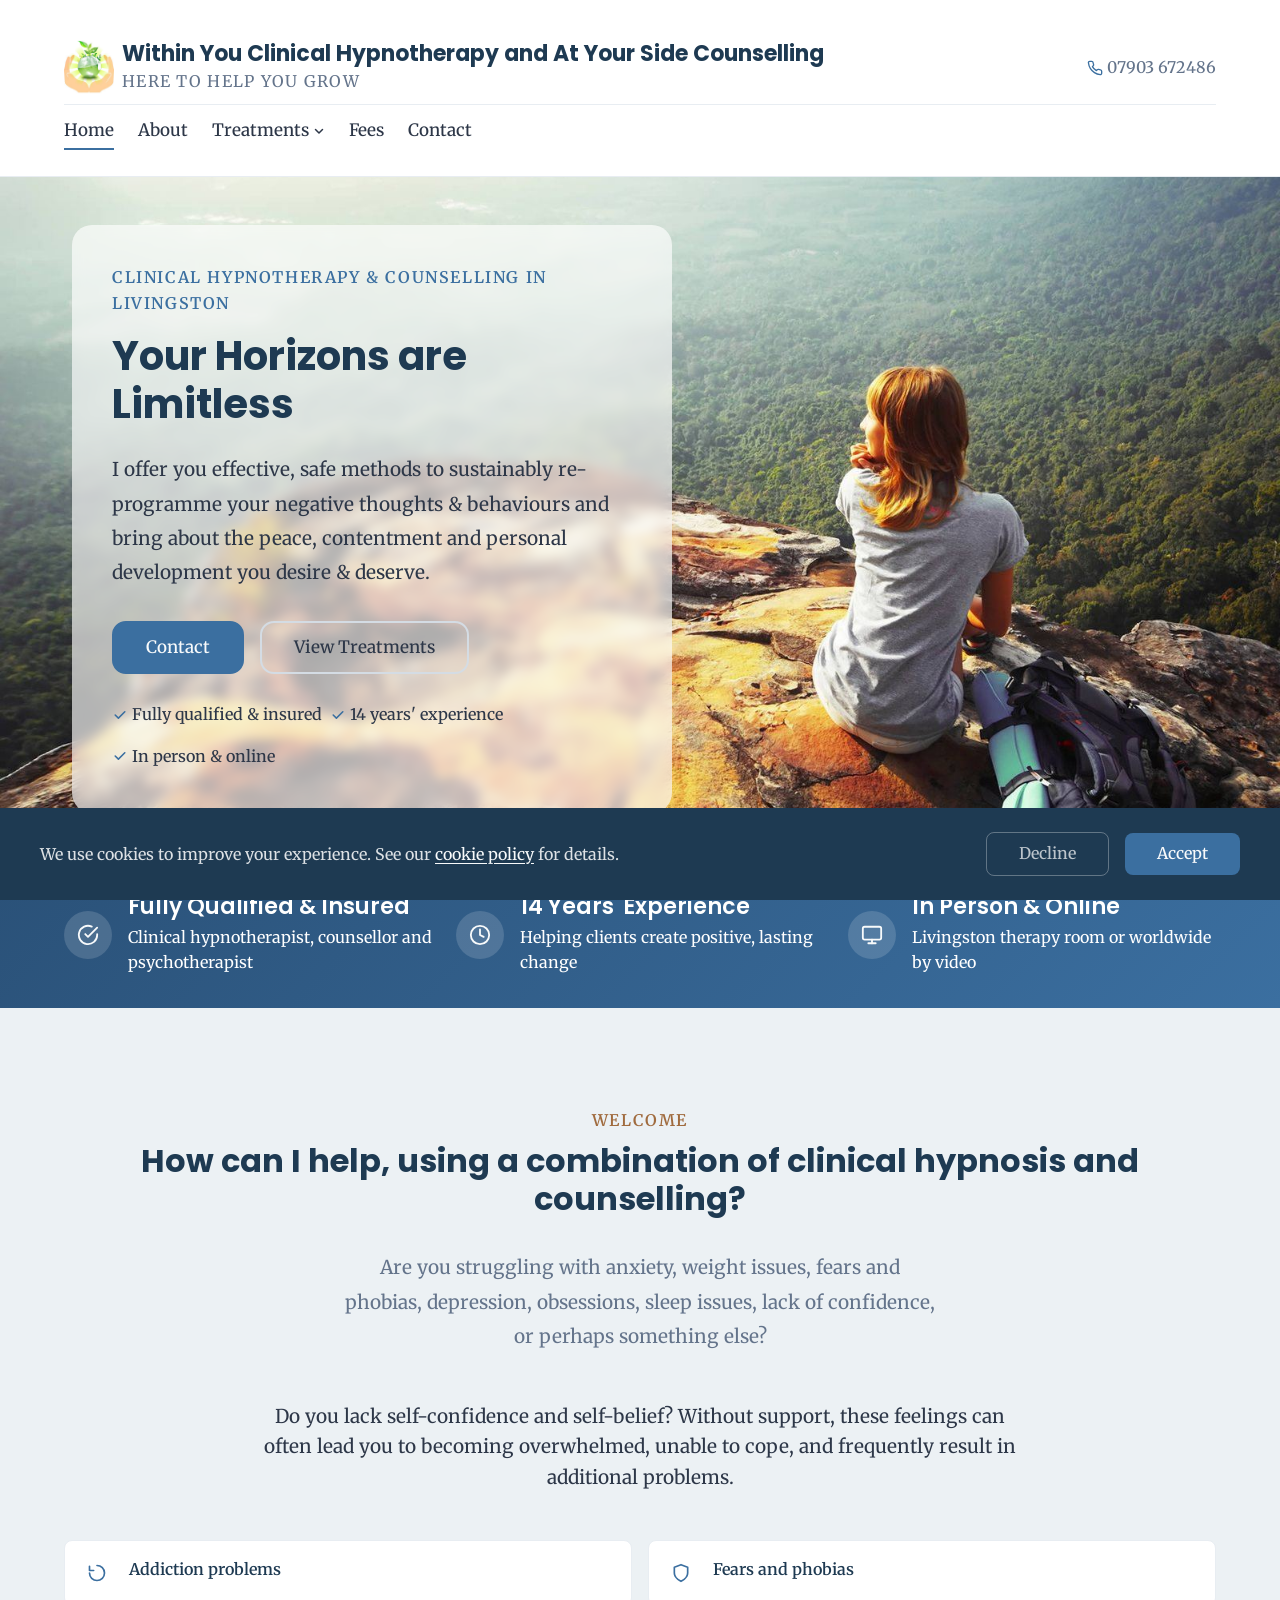
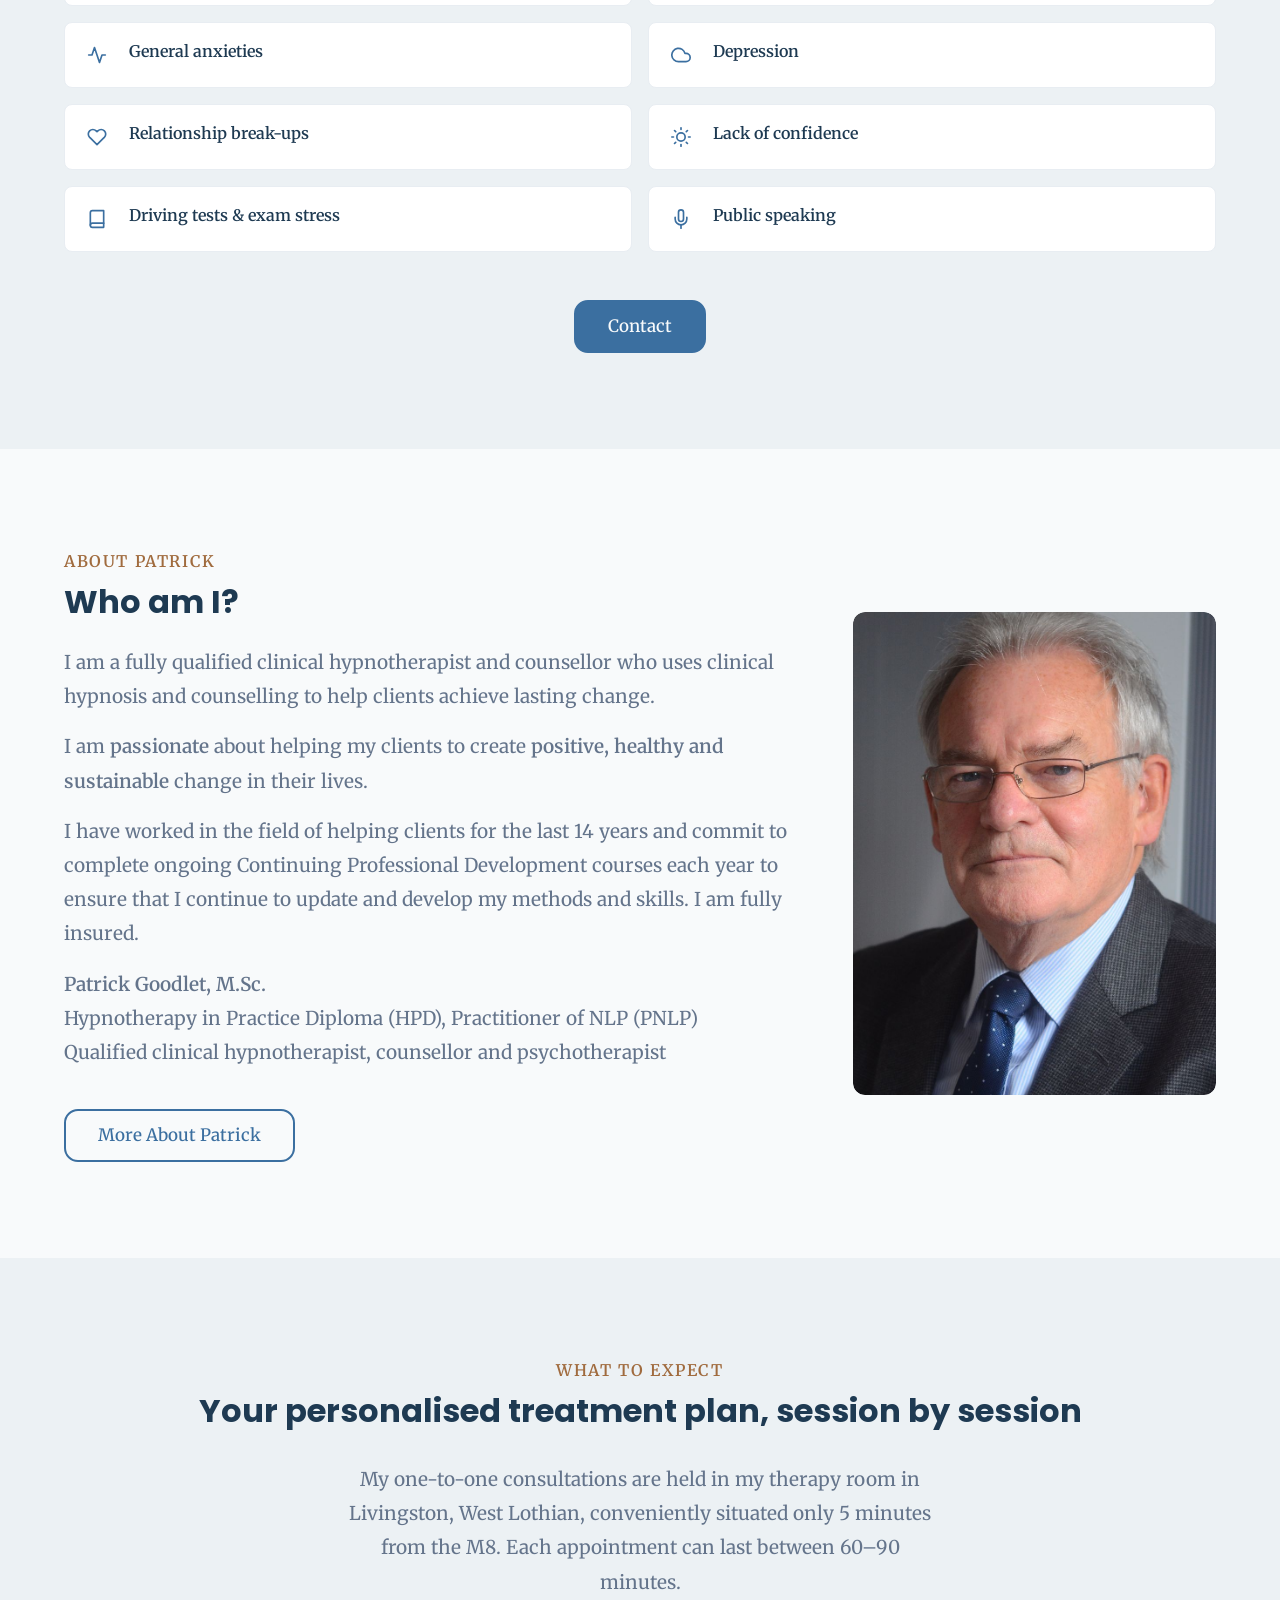
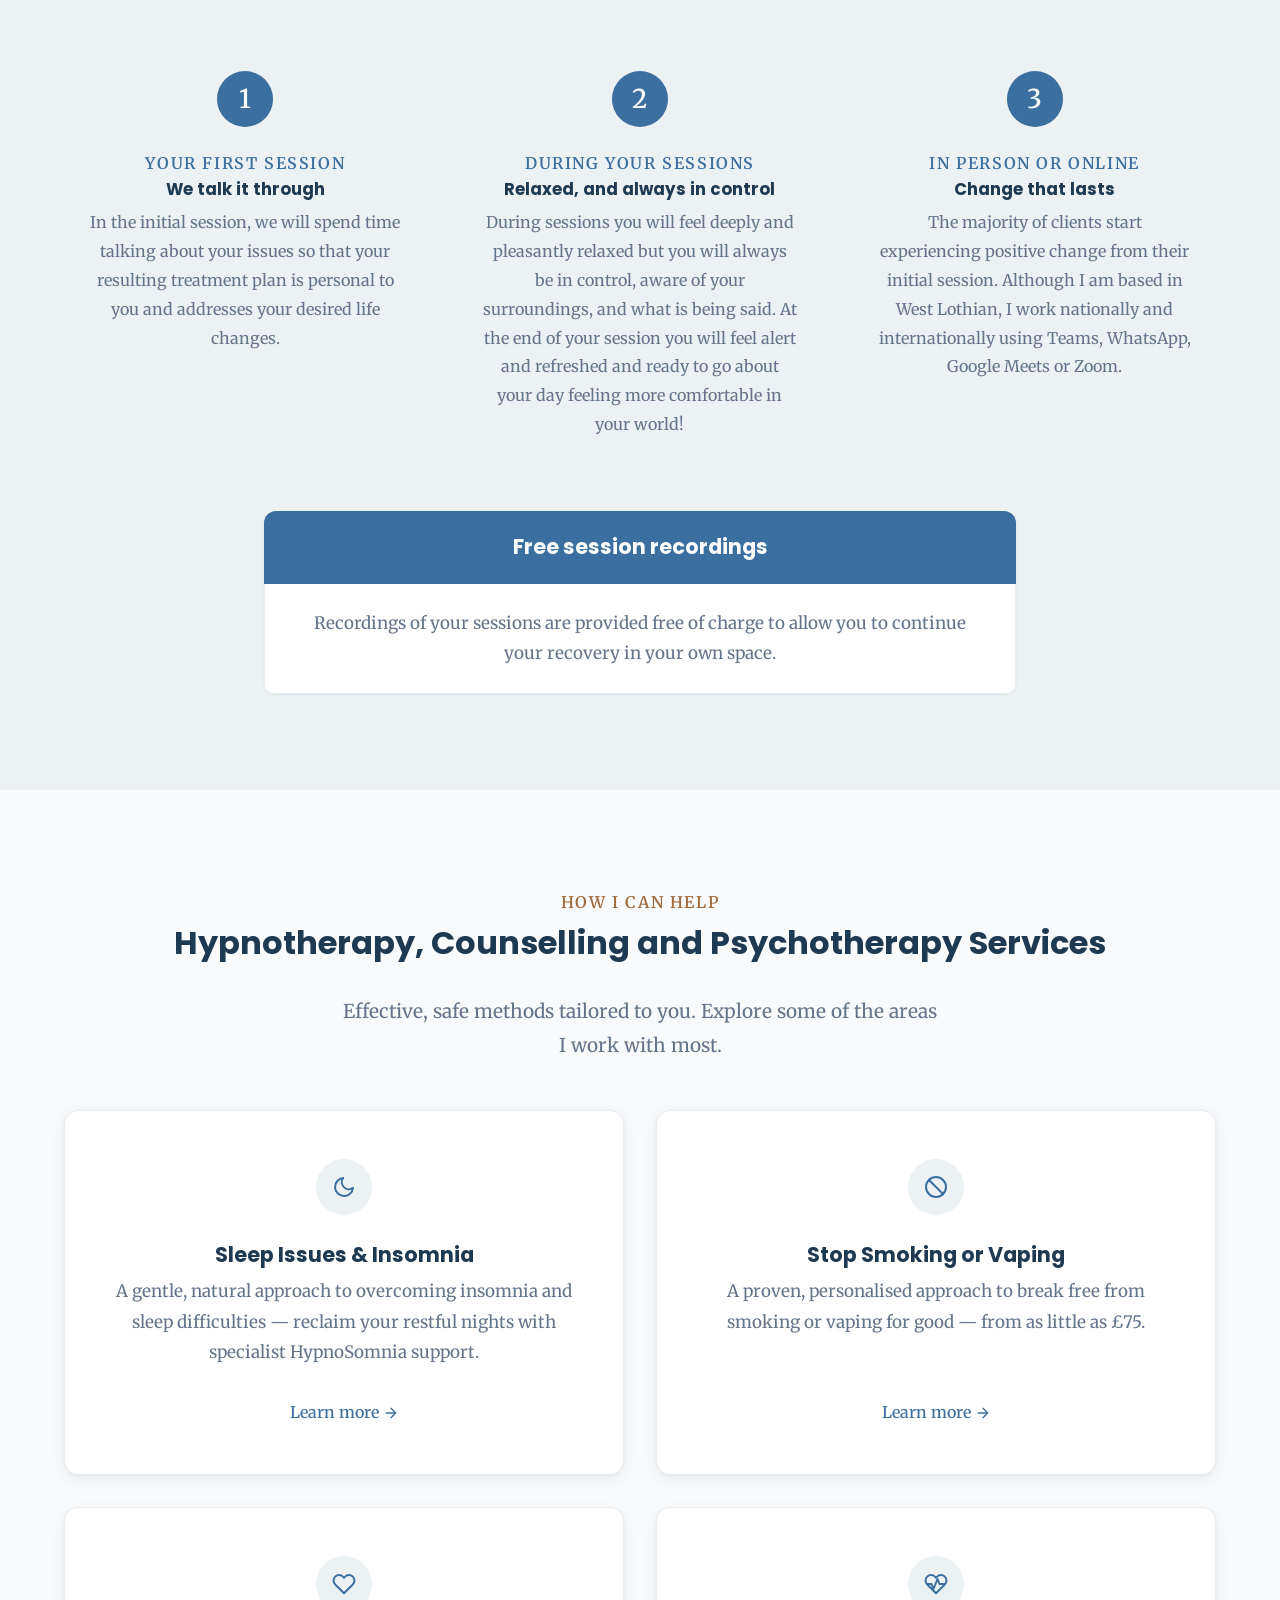
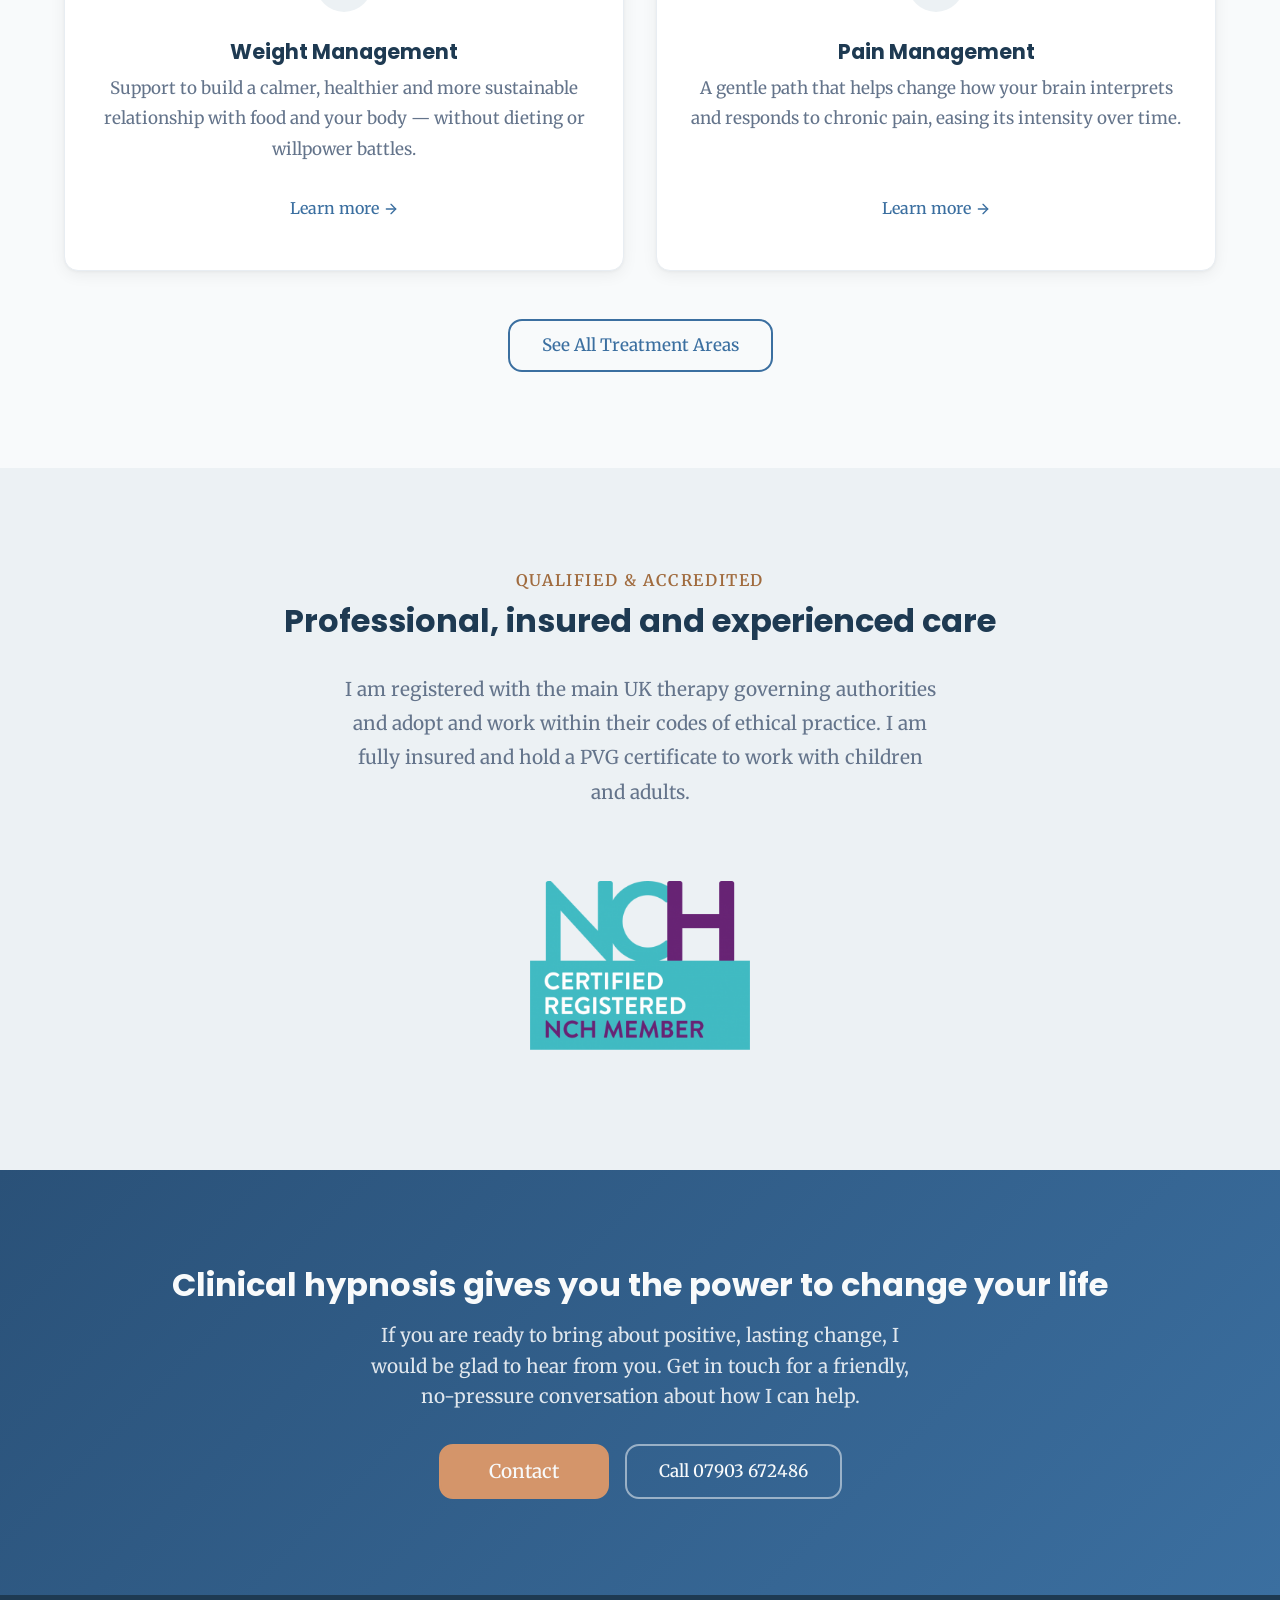
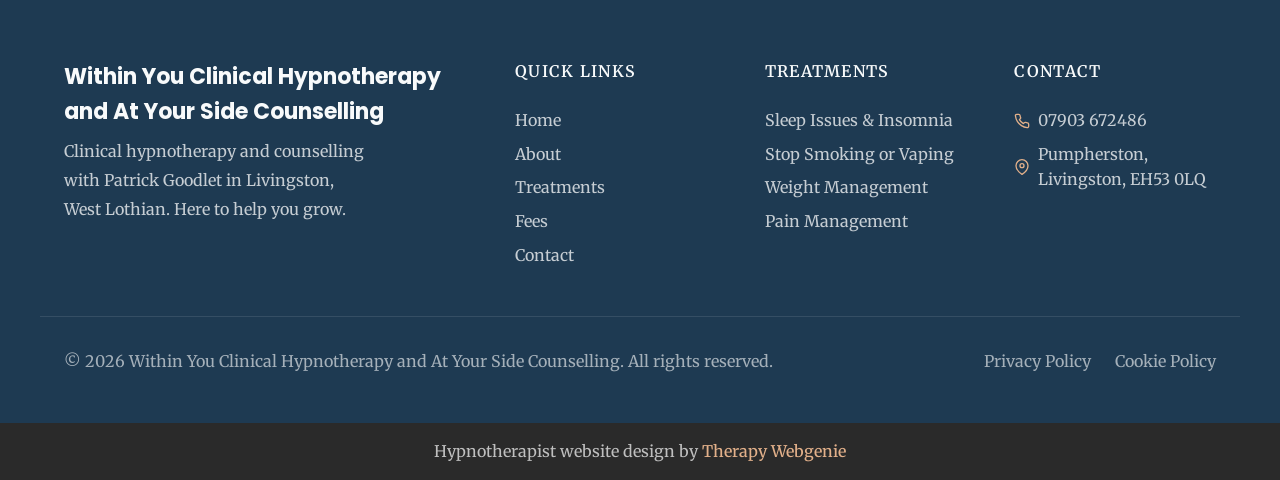
==== commit 45d22c8c: "Cache-bust: bump CSS ?v= params for template v1.7.27" ====
--- a/index.html
+++ b/index.html
@@ -26,9 +26,9 @@
 
   <link rel="icon" href="images/favicon.png" type="image/png" sizes="96x96">
   <link rel="apple-touch-icon" href="images/apple-touch-icon.png">
-  <link rel="stylesheet" href="css/base.css?v=1726">
-  <link rel="stylesheet" href="css/components.css?v=1726">
-  <link rel="stylesheet" href="css/theme.css?v=1726">
+  <link rel="stylesheet" href="css/base.css?v=1727">
+  <link rel="stylesheet" href="css/components.css?v=1727">
+  <link rel="stylesheet" href="css/theme.css?v=1727">
   <!-- PROFILE:schema -->
   <script type="application/ld+json">
   {
--- a/css/components.css
+++ b/css/components.css
@@ -791,6 +791,45 @@
   transform: translateY(-7px) rotate(-45deg);
 }
 
+/* v1.7.27 (11-11-2026): .nav-scroll--branded - the compact scroll bar in the
+   brand colour, with the logo on the left in place of the name and tagline.
+   Put <img class="nav-scroll__logo"> in .nav-scroll__brand; the logo must be
+   the light version that reads on the bar colour. Tokens: --nav-scroll-bg
+   (defaults to --color-primary), --nav-scroll-text (defaults to
+   --nav-bar-text, then white), --nav-scroll-height (64px) and
+   --nav-scroll-logo-height (52px): big enough for a wordmark to read.
+   Made for counsellingwithyuzi.com. */
+.nav-scroll--branded {
+  background-color: var(--nav-scroll-bg, var(--color-primary));
+  border-bottom-color: transparent;
+}
+
+.nav-scroll--branded .nav-scroll__inner {
+  height: var(--nav-scroll-height, 64px);
+}
+
+.nav-scroll--branded .nav-scroll__logo {
+  height: var(--nav-scroll-logo-height, 52px);
+}
+
+.nav-scroll--branded .nav-scroll__name,
+.nav-scroll--branded .nav-scroll__title,
+.nav-scroll--branded .nav-scroll__phone,
+.nav-scroll--branded .nav-scroll__phone svg,
+.nav-scroll--branded .nav-scroll__phone-icon,
+.nav-scroll--branded .nav-scroll__wa-icon {
+  color: var(--nav-scroll-text, var(--nav-bar-text, #FFFFFF));
+}
+
+.nav-scroll--branded .nav-scroll__phone:hover {
+  color: var(--nav-scroll-text, var(--nav-bar-text, #FFFFFF));
+  opacity: 0.85;
+}
+
+.nav-scroll--branded .nav-scroll__toggle-bar {
+  background-color: var(--nav-scroll-text, var(--nav-bar-text, #FFFFFF));
+}
+
 /* =============================================
    HERO
    ============================================= */
@@ -2361,7 +2400,8 @@
 .card__title {
   font-size: var(--text-h3-desktop);
   margin-top: var(--space-xs);
-  margin-bottom: var(--space-sm);
+  /* v1.7.27 token hook: --card-title-gap, the space under a card title */
+  margin-bottom: var(--card-title-gap, var(--space-sm));
 }
 
 .card__text {
@@ -12411,3 +12451,70 @@
     margin-right: calc((100% - var(--quals-row-width)) / 2);
   }
 }
+
+/* v1.7.27 (10-11-2026): .steps--numerals - the same steps with a large, light
+   numeral (write it as 01, 02, 03) in place of the dark circle, and the step
+   title at full h3 size, all centred. Made for
+   a converted site whose original used big thin sage numbers (allansalmon.com).
+   Token: --step-numeral-color (defaults to the accent colour). Do not combine
+   with .steps--connected: the connector line is drawn for the circle. */
+.steps--numerals .step {
+  padding: 0;
+}
+
+.steps--numerals .step__number {
+  width: auto;
+  height: auto;
+  background: none;
+  border-radius: 0;
+  color: var(--step-numeral-color, var(--color-accent));
+  font-family: var(--font-heading);
+  font-weight: 300;
+  font-size: 3rem;
+  line-height: 1;
+  margin: 0 0 var(--space-lg);
+}
+
+.steps--numerals .step__title {
+  font-size: var(--text-h3-desktop);
+  margin-bottom: var(--space-md);
+}
+
+/* v1.7.27 (10-11-2026): .nav--sticky - the full header stays at the top of the
+   screen while the page scrolls (allansalmon.com's original did this). Anchor
+   links land below it. Use instead of .nav-scroll, not with it. */
+.nav--sticky {
+  position: sticky;
+  top: 0;
+}
+
+html:has(.nav--sticky) {
+  scroll-padding-top: var(--nav-height, 72px);
+}
+
+/* v1.7.27 (11-11-2026): people keep their heads, framed as portraits. Rick,
+   after Yuzi's tall portrait on counsellingwithyuzi.com sat in a wide box,
+   cropped from the middle (head cut), then from the top (head and shoulders
+   only): "ensure no site cuts off anyones head" and "make the picture more
+   portrait". The background-photo intro box now has the same 3:4 portrait
+   shape as .intro__image, and every person photo shown with cover is cropped
+   mostly from the bottom (20% from the top), never from the middle. A site
+   can move one photo with an inline --photo-focus: center 10%. */
+.intro__image-wrap {
+  aspect-ratio: 3 / 4;
+  min-height: 0;
+}
+
+.intro__image-wrap,
+.about-hero__image-wrap,
+.about-split-third__image-wrap {
+  background-position: var(--photo-focus, center 20%);
+}
+
+.intro__image,
+.about-hero__image,
+.team-member__image,
+.team-list-item__avatar,
+.testimonial__avatar {
+  object-position: var(--photo-focus, center 20%);
+}
